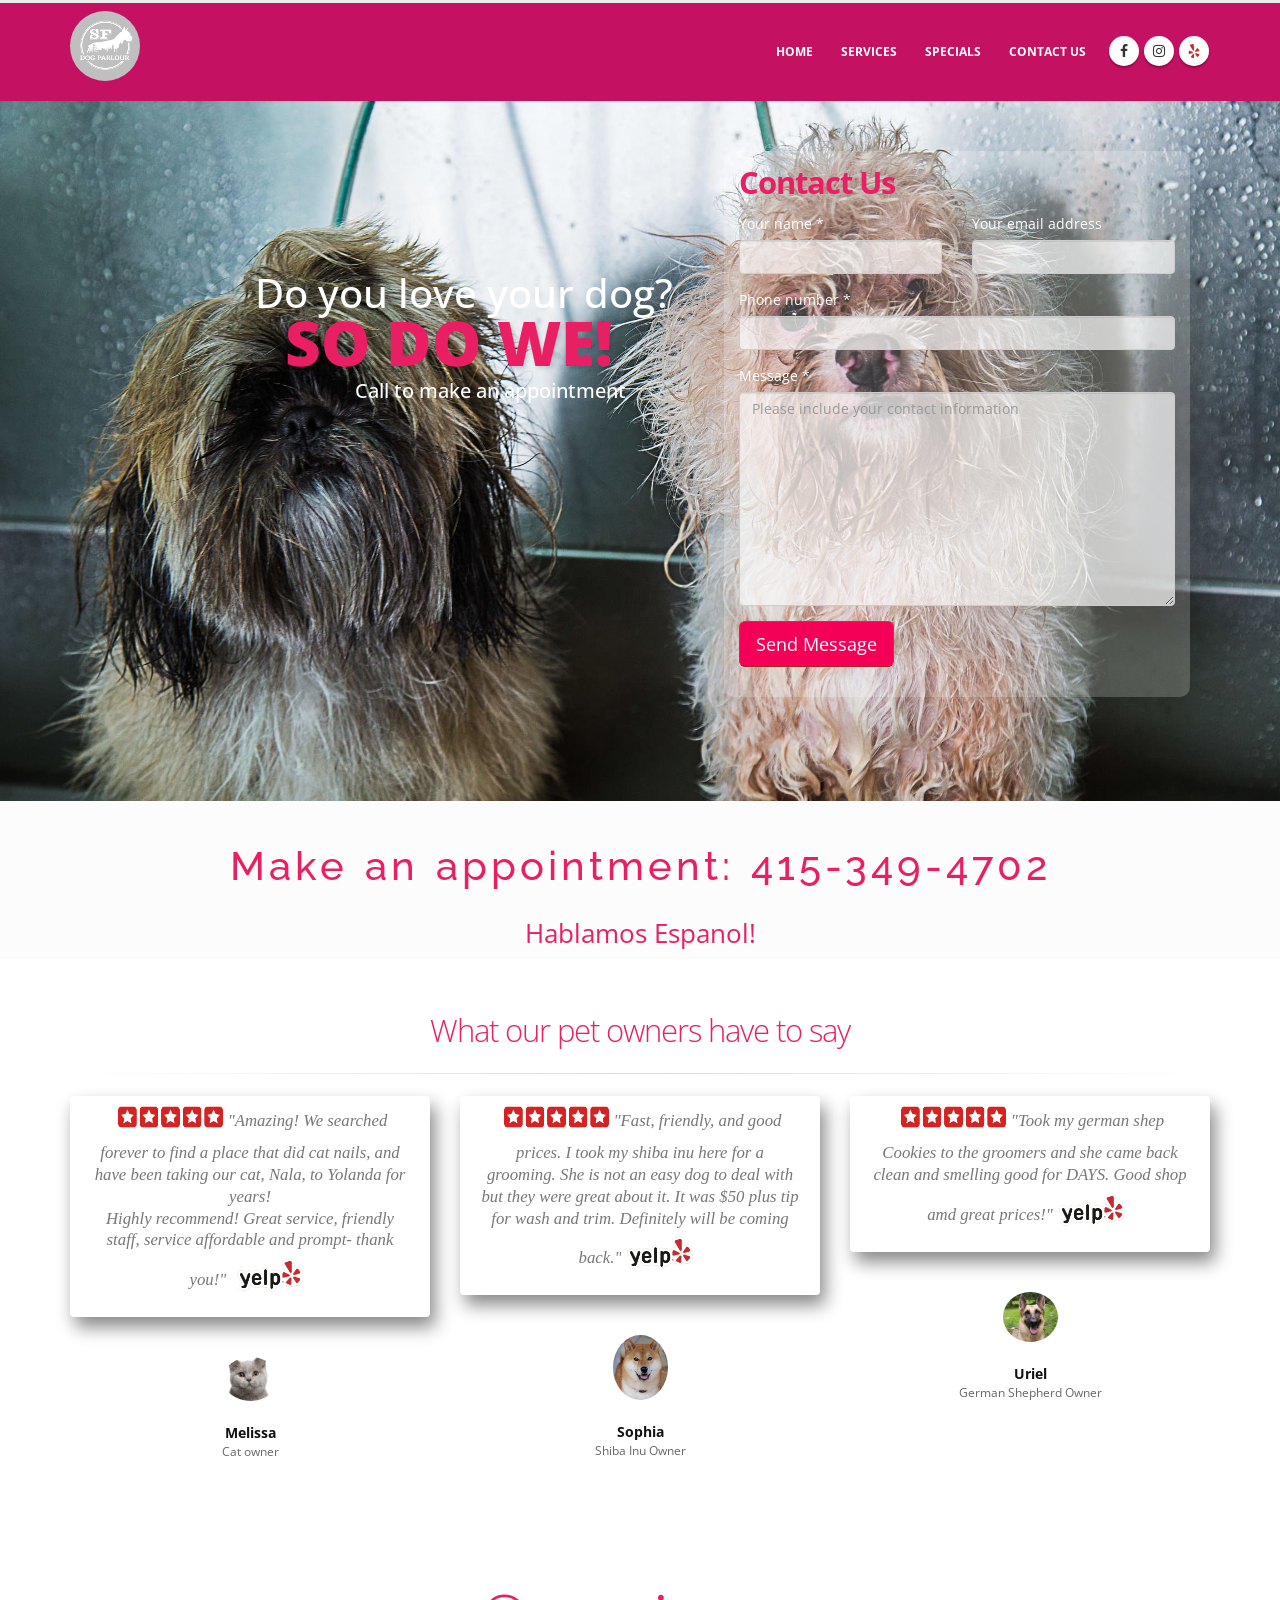
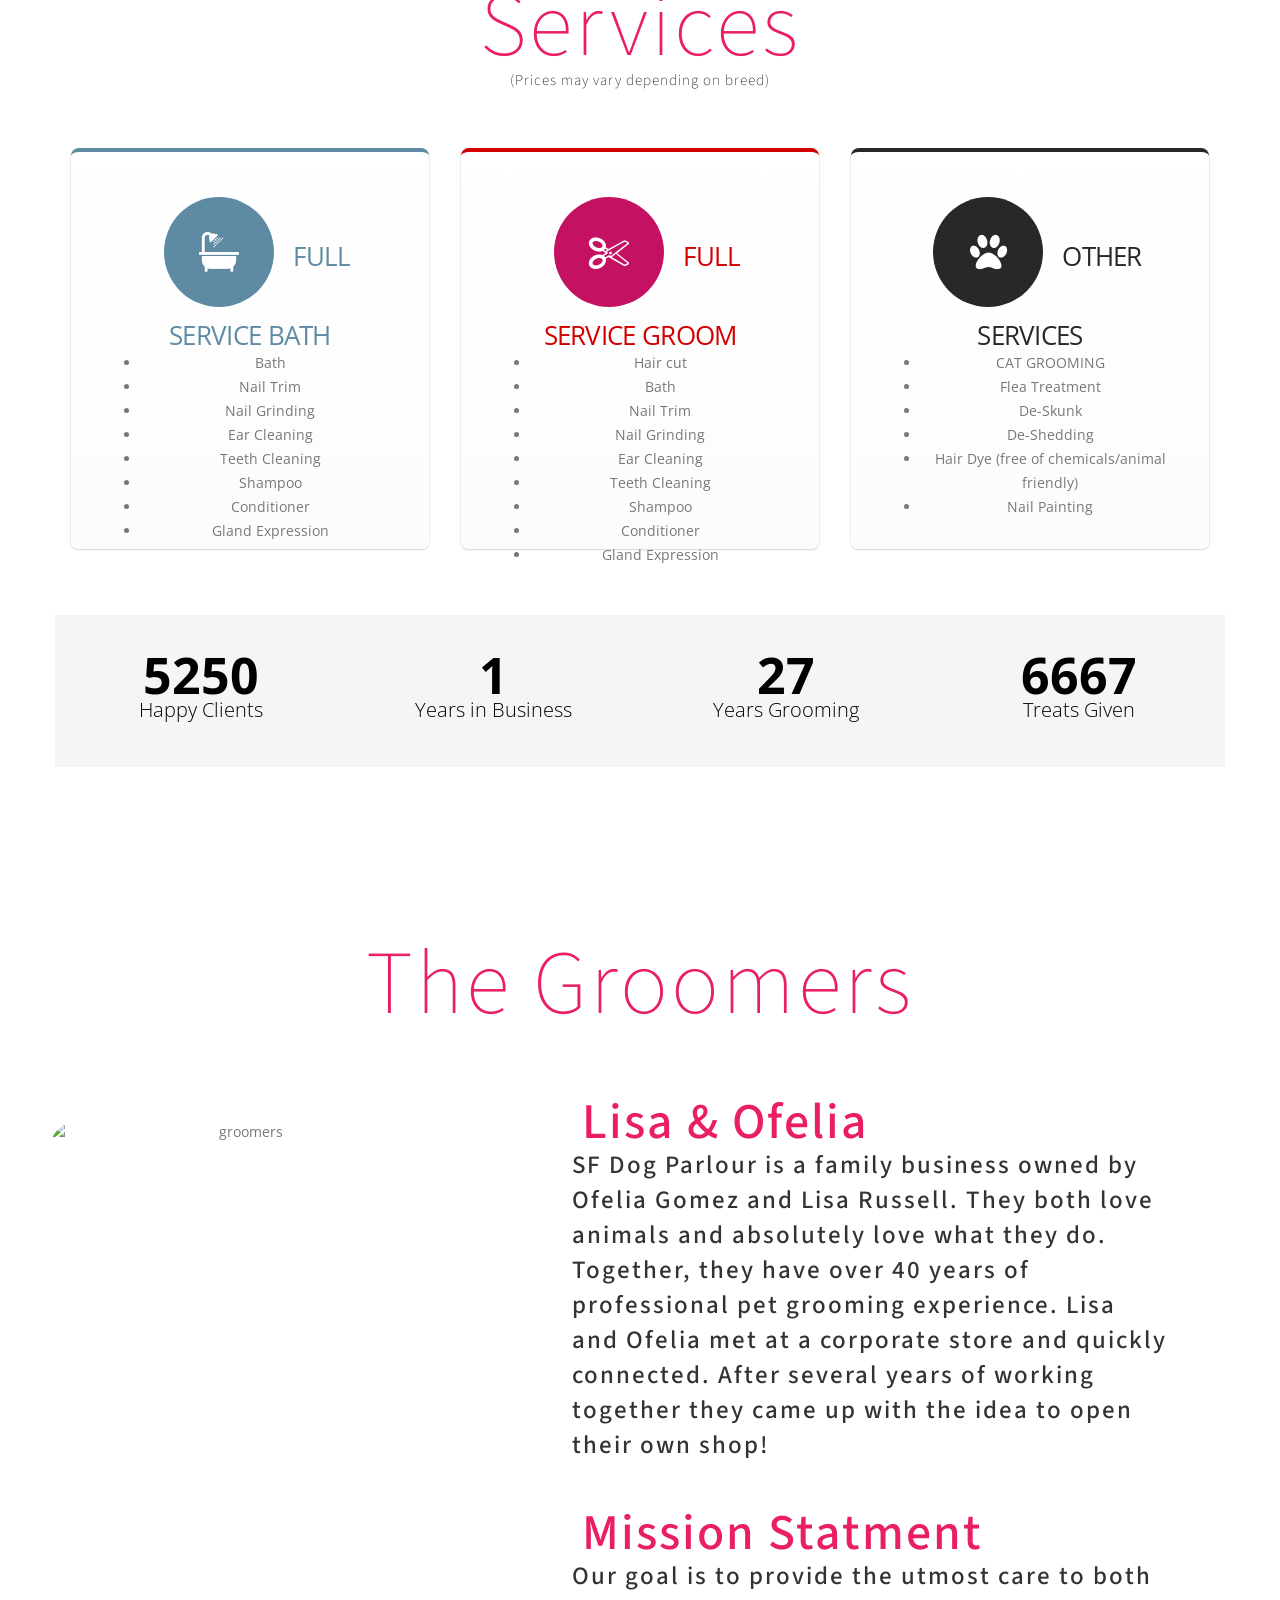
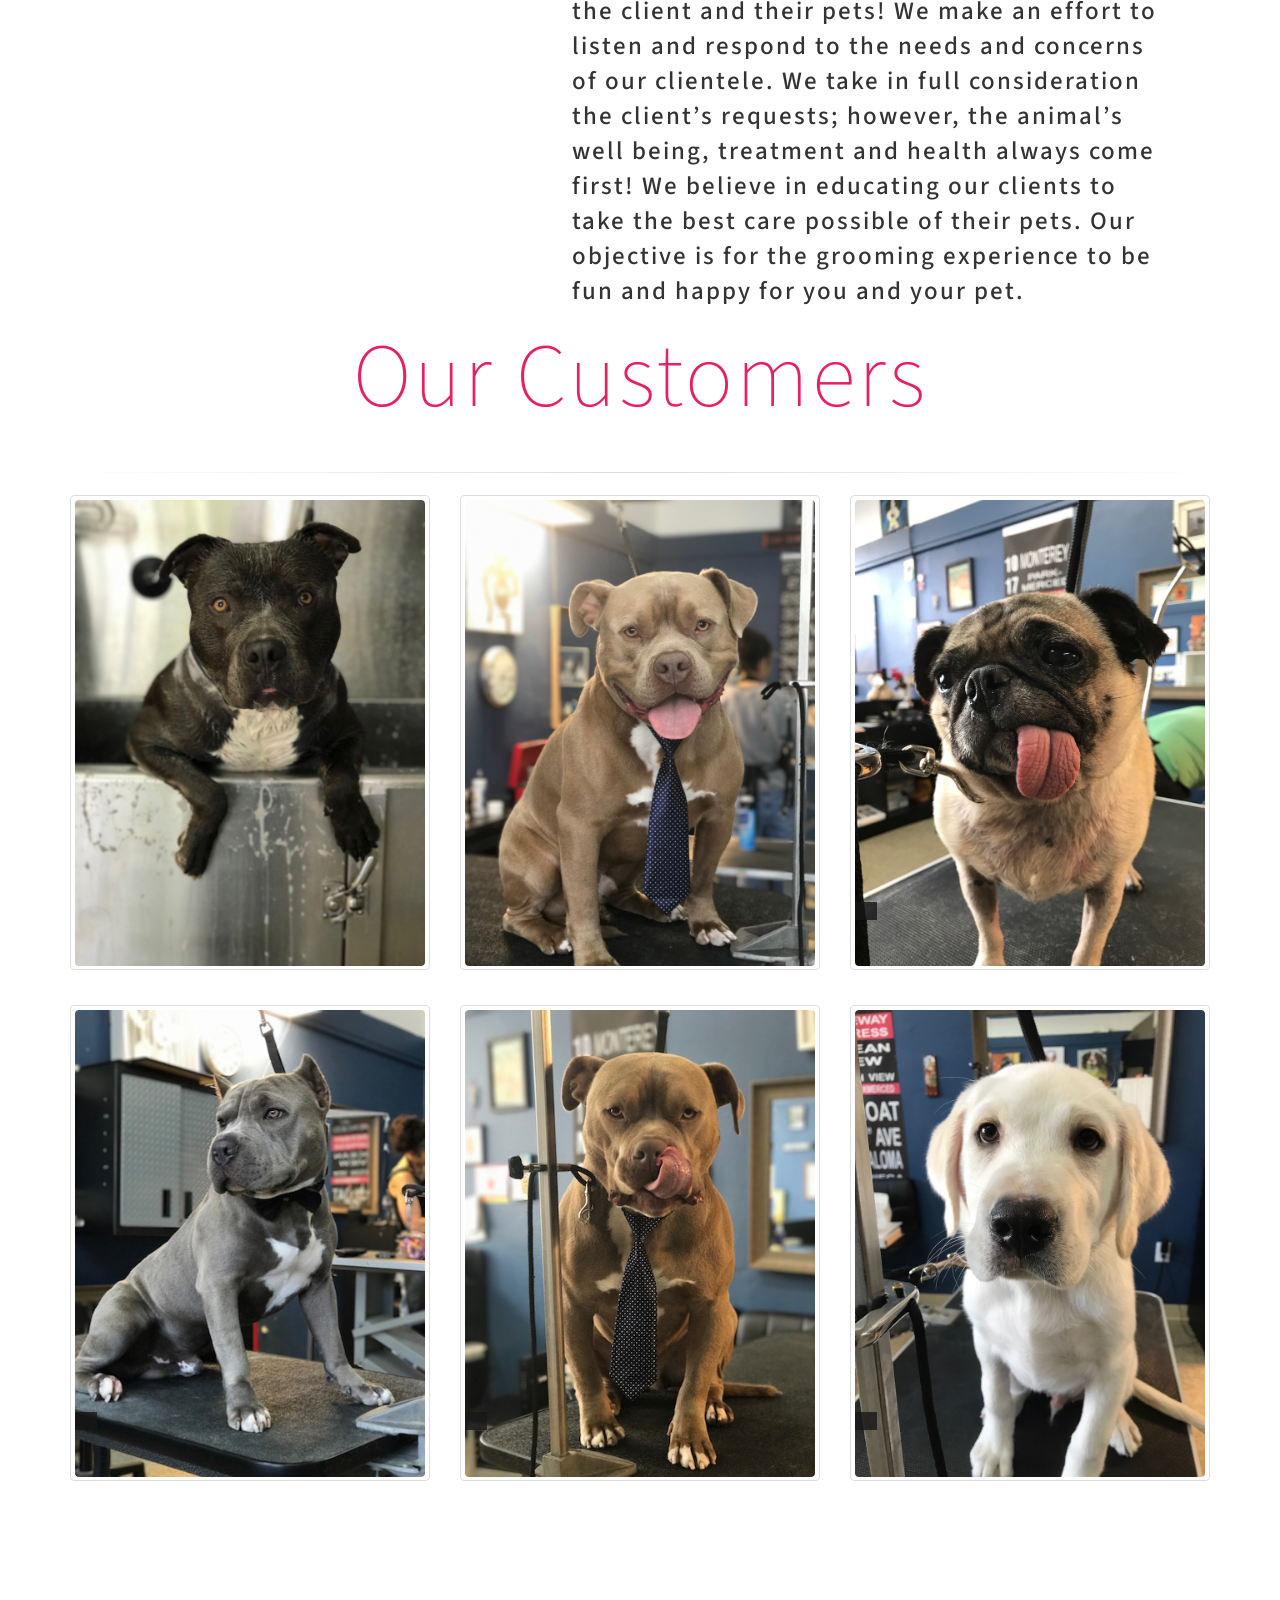
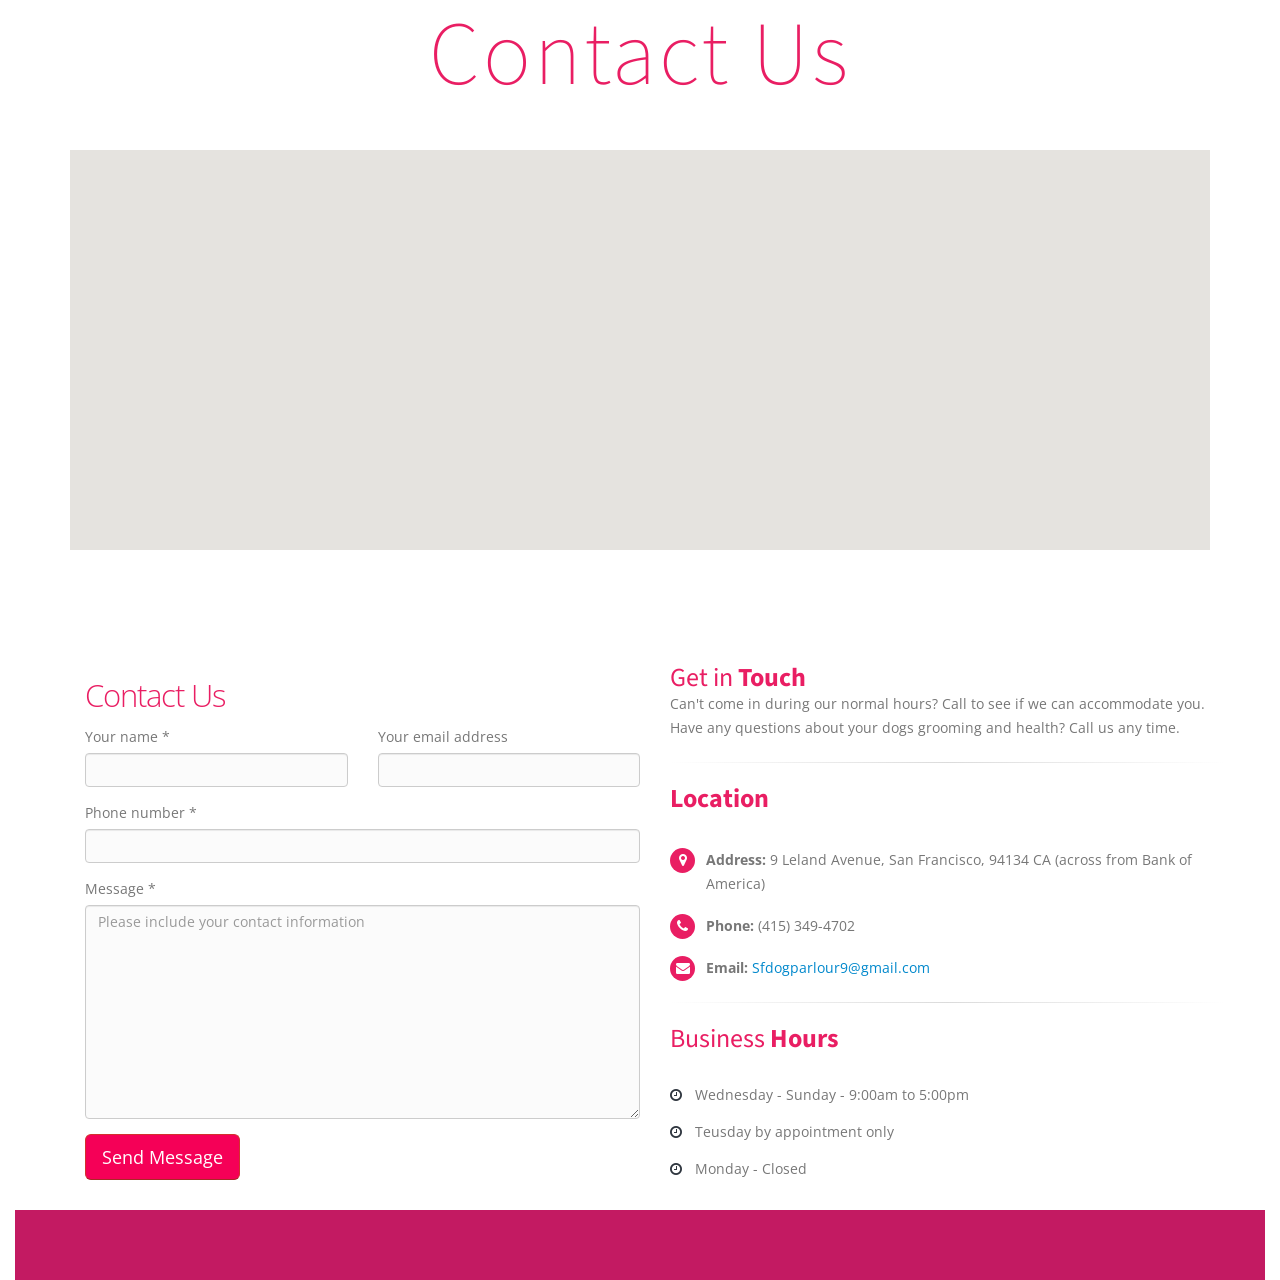
==== index.html @ ff6c2def "Creating Services Page" ====
<!DOCTYPE html>
<html>
	<head>
		<!-- Global site tag (gtag.js) - Google Analytics -->
			<script async src="https://www.googletagmanager.com/gtag/js?id=UA-109126940-1"></script>
			<script>
			  window.dataLayer = window.dataLayer || [];
			  function gtag(){dataLayer.push(arguments);}
			  gtag('js', new Date());

			  gtag('config', 'UA-109126940-1');
			</script>


		<!-- Basic -->

		<meta charset="utf-8">
		<meta http-equiv="X-UA-Compatible" content="IE=edge">	

		<title>SF Dog Parlour, dog grooming, cat grooming, san francisco, haircut, dog wash, cat wash</title>	

		<meta name="keywords" content="sfdogparlour, dog grooming, cat grooming, san francisco dogs, wash, dog, cat" />
		<meta name="description" content="dogs, grooming service">
		<meta name="author" content="">

		<!-- Favicon -->
		<link rel="shortcut icon" href="img/logo.jpeg" type="image/x-icon" />
		<link rel="apple-touch-icon" href="img/apple-touch-icon.png">

		<!-- Mobile Metas -->
		<meta name="viewport" content="width=device-width, minimum-scale=1.0, maximum-scale=1.0, user-scalable=no">

		<!-- Web Fonts  -->
		<link href="https://fonts.googleapis.com/css?family=Open+Sans:300,400,600,700,800%7CShadows+Into+Light" rel="stylesheet" type="text/css">
		<link href="https://fonts.googleapis.com/css?family=Raleway" rel="stylesheet">
		<link href="https://fonts.googleapis.com/css?family=Open+Sans+Condensed:300" rel="stylesheet">
		<link href="https://fonts.googleapis.com/css?family=Source+Sans+Pro:200" rel="stylesheet">
		<link href="https://fonts.googleapis.com/css?family=Noto+Serif" rel="stylesheet">

		<!-- Vendor CSS -->
		<link rel="stylesheet" href="vendor/bootstrap/css/bootstrap.min.css">
		<link rel="stylesheet" href="vendor/font-awesome/css/font-awesome.min.css">
		<link rel="stylesheet" href="vendor/animate/animate.min.css">
		<link rel="stylesheet" href="vendor/simple-line-icons/css/simple-line-icons.min.css">
		<link rel="stylesheet" href="vendor/owl.carousel/assets/owl.carousel.min.css">
		<link rel="stylesheet" href="vendor/owl.carousel/assets/owl.theme.default.min.css">
		<link rel="stylesheet" href="vendor/magnific-popup/magnific-popup.min.css">

		<!-- Theme CSS -->
		<link rel="stylesheet" href="css/theme.css">
		<link rel="stylesheet" href="css/theme-elements.css">
		<link rel="stylesheet" href="css/theme-blog.css">
		<link rel="stylesheet" href="css/theme-shop.css">

		<!-- Current Page CSS -->
		<link rel="stylesheet" href="vendor/rs-plugin/css/settings.css">
		<link rel="stylesheet" href="vendor/rs-plugin/css/layers.css">
		<link rel="stylesheet" href="vendor/rs-plugin/css/navigation.css">
		<link rel="stylesheet" href="vendor/circle-flip-slideshow/css/component.css">

		<!-- Skin CSS -->
		<link rel="stylesheet" href="css/skins/default.css">

		<!-- Theme Custom CSS -->
		<link rel="stylesheet" href="css/custom.css">

		<!-- Head Libs -->
		<script src="vendor/modernizr/modernizr.min.js"></script>

	</head>
	<body>

		<!-- ================ NAV BAR ================== -->
		<div class="body">
			<header id="header" class="header-no-min-height header-mobile-nav-only header-flex" data-plugin-options="{'stickyEnabled': true, 'stickyEnableOnBoxed': true, 'stickyEnableOnMobile': true, 'stickyStartAt': 0, 'stickySetTop': '0'}">
				<div class="header-body">
					<div class="header-container container">
						<div class="header-row">
							<div class="header-column">
								<div class=" logo">
									<a href="#home">
										<img class="img-responsive img-circle mb-lg" src="img/logo.jpeg" alt="Project Image" width="70" height="70">
									</a>
								</div>
							</div>
							<div class="header-column">
								<div class="header-row">
									<div class="header-nav header-nav-stripe">
										<button class="btn header-btn-collapse-nav" data-toggle="collapse" data-target=".header-nav-main">
											<i class="fa fa-bars"></i>
										</button>
										<ul class="header-social-icons social-icons hidden-xs">
											<li class="social-icons-facebook"><a href="http://www.facebook.com/sfdogparlour9/" target="_blank" title="Facebook"><i class="fa fa-facebook"></i></a></li>
											<li class="social-icons-instagram"><a href="https://www.instagram.com/sfdogparlour/" target="_blank" title="instagram"><i class="fa fa-instagram"></i></a></li>
											<li class="social-icons-yelp"><a href="https://www.yelp.com/biz/sf-dog-parlour-san-francisco" target="_blank" title="instagram"><i class="fa fa-yelp" aria-hidden="true"></i></a></li>
										</ul>
										<div class="header-nav-main header-nav-main-square header-nav-main-effect-1 header-nav-main-sub-effect-1 collapse">
											<nav>
												<ul class="nav nav-pills" id="mainNav">
													<li class="navbutton">
														<a class="" href="#groomers">Home </a>
													</li>

													<li class="navbutton">
														<a href="services.html">
															Services
														</a>
													</li>

													<li class="navbutton">
														<a class="" href="#gallery">
															Specials
														</a>
													
													</li>
													
													<li class="navbutton">
														<a class="" href="#contactus">
															Contact Us
														</a>
														
														</ul>
													</li>
												</ul>
											</nav>
										</div>
									</div>
								</div>
							</div>
						</div>
					</div>
				</div>
			</header>
			<!-- End of Nav Bar -->

			<!-- Mobile section -->
			<div class="main1">
				<a class="btn btn-lg btn-danger callnow" href="tel:4153494702">Call Now</a>
				
			</div>

			<!-- End of mobile setion -->

			<!-- Rest of page -->

			<div id="home" role="main" class="main">

				<div class="slider-container rev_slider_wrapper">
					<div id="revolutionSlider" class="slider rev_slider" data-plugin-revolution-slider data-plugin-options="{'delay': 7000, 'gridwidth': 1170, 'gridheight': 700, 'disableProgressBar': 'on'}">
						<ul>
							<li data-transition="fade">
								<img class="mainpic" src="img/twins2.jpg"  
									alt=""
									data-bgposition="20% 20%" 
									data-bgfit="cover" 
									data-bgrepeat="no-repeat" 
									class="rev-slidebg">
				
								
				
								<div class="tp-caption top-label"
									data-x="200"
									data-y="180"
									data-start="700"
									data-transform_in="y:[-300%];opacity:0;s:500;">Do you love your dog?</div>
				
				
								<div class="tp-caption main-label"
									data-x="230"
									data-y="210"
									data-start="1500"
									data-whitespace="nowrap"						 
									data-transform_in="y:[100%];s:800;"
									data-transform_out="opacity:0;s:500;"
									data-mask_in="x:0px;y:0px;">SO DO WE!</div>
				
								<div class="tp-caption bottom-label"
									data-x="300"
									data-y="280"
									data-start="2300"
									data-transform_in="y:[100%];opacity:0;s:500;">Call to make an appointment</div>
							</li>

							<!-- Next slide of carosel -->
							<li data-transition="fade">
								<img src="img/redbow.jpg"  
									alt=""
									data-bgposition="20% 40%" 
									data-bgfit="cover" 
									data-bgrepeat="no-repeat" 
									class="rev-slidebg" data-no-retina>
				
								<div class="tp-caption main-label"
									data-x="20"
									data-y="190"
									data-start="1800"
									data-whitespace="nowrap"						 
									data-transform_in="y:[100%];s:500;"
									data-transform_out="opacity:0;s:3000;"
									data-mask_in="x:0px;y:0px;">415-349-4702</div>
				
								<div class="tp-caption bottom-label"
									data-x="20"
									data-y="250"
									data-start="2000"
									data-transform_idle="o:1;"
									data-transform_in="y:[100%];z:0;rZ:-35deg;sX:1;sY:1;skX:0;skY:0;s:600;e:Power4.easeInOut;"
									data-transform_out="opacity:0;s:500;"
									data-mask_in="x:0px;y:0px;s:inherit;e:inherit;"
									data-splitin="chars" 
									data-splitout="none" 
									data-responsive_offset="on" 
									data-elementdelay="0.05">Call to make an appointment</div>
				
							</li> 

						</ul>
					</div>
				</div>
					<!-- Contact Form -->
				<div id="float-contact">
							<div class="col-md-12 form1">

							<div class="alert alert-success hidden mt-lg" id="contactSuccess">
								<strong>Success!</strong> Your message has been sent to us.
							</div>

							<div class="alert alert-danger hidden mt-lg" id="contactError">
								<strong>Error!</strong> There was an error sending your message.
								<span class="font-size-xs mt-sm display-block" id="mailErrorMessage"></span>
							</div>

							<h2 class="mb-sm mt-sm"><strong>Contact Us</strong></h2>
							<form id="contactForm" method="POST" action="http://formspree.io/sfdogparlour9@gmail.com">
								<div class="row">
									<div class="form-group">
										<div class="col-md-6">
											<label>Your name *</label>
											<input type="name" name="name" value="" data-msg-required="Please enter your name." maxlength="100" class="form-control" id="name" required>
										</div>
										<div class="col-md-6">
											<label>Your email address </label>
											<input type="email" value="" name="email" data-msg-required="Please enter your email address." data-msg-email="Please enter a valid email address." maxlength="100" class="form-control" name="email" id="email" required>
										</div>
									</div>
								</div>
								<div class="row">
									<div class="form-group">
										<div class="col-md-12">
											<label>Phone number *</label>
											<input type="text" name="subject" value="" data-msg-required="Please enter the subject." maxlength="100" class="form-control" name="subject" id="subject" required>
										</div>
									</div>
								</div>
								<div class="row">
									<div class="form-group">
										<div class="col-md-12">
											<label>Message *</label>
											<textarea placeholder="Please include your contact information" maxlength="5000" data-msg-required="Please enter your message." rows="10" class="form-control" name="message" id="message" required></textarea>
										</div>
									</div>
								</div>
								<div class="row">
									<div class="col-md-12">
										<input type="submit" name="submit" value="Send Message" class="btn btn-danger btn-lg mb-xlg" data-loading-text="Loading...">
									</div>
								</div>
							</form>
						</div>
						<!-- End of contact form -->
			</div>
				<!-- MEET THE GROOMERS HEADING -->
				<div class="home-intro" id="home-intro">
					<div class="container">


				
						<div class="row">
							<div class="col-md-12">
								<h1 class="meet_groomers">Make an appointment: 415-349-4702</h1>
								<h4 class="espanol">Hablamos Espanol!</h4>
							</div>
						</div>

					</div>
				</div>

				<!-- ============= TESTIMONIALS =================== -->
				<div id="testimonials" class="container">

					<h2 class="testimonial_header">What our pet owners have to say</h2>
					
					<hr>
				
					<div class="row">

						<div class="col-md-4">
							<div class="testimonial testimonial-style-2">
								<blockquote>
									
									<p><span><img class="yelpimg" width="115" height="30" src="img/yelpstars.jpg" alt=""></span>"Amazing! We searched forever to find a place that did cat nails, and have been taking our cat, Nala, to Yolanda for years! 
										<br> 
									Highly recommend! Great service, friendly staff, service affordable and prompt- thank you!" <span><img class="yelpimg" width="80" height="50" src="img/yelp.jpg"></span></p>
								</blockquote>
								<div class="testimonial-arrow-down"></div>
								<div class="testimonial-author">
										<img src="img/cat.jpeg" alt="" class="owners img-responsive img-circle">
									<p><strong>Melissa</strong><span>Cat owner</span></p>
								</div>
							</div>
						</div>

						<div class="col-md-4">
							<div class="testimonial testimonial-style-2">
								<blockquote>
									<p><span><img class="yelpimg" width="115" height="30" src="img/yelpstars.jpg" alt=""></span>"Fast, friendly, and good prices. I took my shiba inu here for a grooming. She is not an easy dog to deal with but they were great about it. It was $50 plus tip for wash and trim. Definitely will be coming back."<span><img class="yelpimg" width="80" height="50" src="img/yelp.jpg"></span></p>
								</blockquote>
								<div class="testimonial-arrow-down"></div>
								<div class="testimonial-author">
									<img src="img/shiba.jpg" class="img-responsive img-circle owners" alt="">
									<p><strong>Sophia</strong><span>Shiba Inu Owner </span></p>
								</div>
							</div>
						</div>

						<div class="col-md-4">
							<div class="testimonial testimonial-style-2">
								<blockquote>
									<p><span><img class="yelpimg" width="115" height="30" src="img/yelpstars.jpg" alt=""></span>"Took my german shep Cookies to the groomers and she came back clean and smelling good for DAYS. Good shop amd great prices!"<span><img class="yelpimg" width="80" height="50" src="img/yelp.jpg"></span></p>
								</blockquote>
								<div class="testimonial-arrow-down"></div>
								<div class="testimonial-author">
									<img src="img/german.jpeg" class="img-responsive img-circle owners" alt="">
									<p><strong>Uriel</strong><span>German Shepherd Owner </span></p>
								</div>
							</div>
						</div>

					</div>
				
				</div>

				<!-- ========== END OF TESTIMONIALS =============== -->

				<!-- =========== SERVICES ================ -->
				<div id="services" class="container">
					<h1 class="service_header">Services<br><span class="header_sub">(Prices may vary depending on breed)</span></h1>
					<div class="featured-boxes">
						<div class="row">
							<div class="col-md-4 col-sm-6">
								<div class="featured-box featured-box-primary featured-box-effect-1 mt-xlg">
									<div class="box-content">
										<i class="icon-featured fa fa-bath"></i>
										<h4 class="text-uppercase">Full Service Bath</h4>
										<ul class="bath">
											<li>Bath</li>
											<li>Nail Trim</li>
											<li>Nail Grinding</li>
											<li>Ear Cleaning</li>
											<li>Teeth Cleaning</li>
											<li>Shampoo</li>
											<li>Conditioner</li>
											<li>Gland Expression</li>
										</ul>
									</div>
								</div>
							</div>
							<div class="col-md-4 col-sm-6">
								<div class="featured-box featured-box-secondary featured-box-effect-1 mt-xlg">
									<div class="box-content">
										<i class="icon-featured fa fa-scissors"></i>
										<h4 class="text-uppercase">Full Service Groom</h4>
										<ul class="bath">
											<li>Hair cut</li>
											<li>Bath</li>
											<li>Nail Trim</li>
											<li>Nail Grinding</li>
											<li>Ear Cleaning</li>
											<li>Teeth Cleaning</li>
											<li>Shampoo</li>
											<li>Conditioner</li>
											<li>Gland Expression</li>
										</ul>
									</div>
								</div>
							</div>
							<div class="col-md-4 col-sm-6">
								<div class="featured-box featured-box-tertiary featured-box-effect-1 mt-xlg">
									<div class="box-content">
										<i class="icon-featured fa fa-paw"></i>
										<h4 class="text-uppercase">Other Services</h4>
										<ul class="bath">
											<li>CAT GROOMING</li>
											<li>Flea Treatment</li>
											<li>De-Skunk</li>
											<li>De-Shedding</li>
											<li>Hair Dye (free of chemicals/animal friendly)</li>
											<li>Nail Painting</li>
										</ul>
									</div>
								</div>
							</div>
						</div>
					</div>	
				<!-- ============= COUNTER ==============-->
					<div class="row">
								<div class="counters" id="counter">
									<div class="col-md-3 col-sm-6">
										<div class="counter">
											<strong data-to="7500" data-append="+">0</strong>
											<label>Happy Clients</label>
										</div>
									</div>
									<div class="col-md-3 col-sm-6">
										<div class="counter">
											<strong data-to="2">0</strong>
											<label>Years in Business</label>
										</div>
									</div>
									<div class="col-md-3 col-sm-6">
										<div class="counter">
											<strong data-to="40">0</strong>
											<label>Years Grooming</label>
										</div>
									</div>
									<div class="col-md-3 col-sm-6">
										<div class="counter">
											<strong data-to="10000" data-append="+">0</strong>
											<label>Treats Given</label>
										</div>
									</div>
								</div>
							</div>
						</div>
					</div>
				</div>

				<!-- ============= END SERVICES ==================== -->
				
				<div id="groomers" class="container-fluid">

					<h1 class="groomer_header">The Groomers</h1>
				
					<div class="row center">
						<div class="col-md-12">
							<div class="col-md-4">
								<img class="img-responsive groomers_pic" src="img/groomers.jpg" alt="groomers" width="500" height="500">
							</div>

							<div class="col-md-6 bios">
								<p><span class="name">Lisa & Ofelia</span> <br>SF Dog Parlour is a family business owned by Ofelia Gomez and Lisa Russell. They both love animals and absolutely love what they do. Together, they have over 40 years of professional pet grooming experience. Lisa and Ofelia met at a corporate store and quickly connected. After several years of working together they came up with the idea to open their own shop! </p>
								<p><span class="name">Mission Statment</span> <br>Our goal is to provide the utmost care to both the client and their pets!  We make an effort to listen and respond to the needs and concerns of our clientele. We take in full consideration the client’s requests; however, the animal’s well being, treatment and health always come first!  We believe in educating our clients to take the best care possible of their pets.  Our objective is for the grooming experience to be fun and happy for you and your pet.</p>
							</div>

							

						</div>
					</div>

					


			
				
				

				
				
				<!-- ================== GALLERY ===================  -->
				<div id="gallery" class="container">

					<h1 class="gallery_header">Our Customers</h1>
					

					<div class="row">
						<div class="col-md-12">

							<hr>

						<div class="row">
								<!-- Class in div below that i took out sort-destination-loader-showing -->
								<div class="sort-destination-loader">
									<ul class="image-gallery sort-destination lightbox">

										<li class="col-md-4 col-sm-6 col-xs-4 isotope-item websites">
											<div class="image-gallery-item">
												<a href="img/dog6.jpg" class="lightbox-portfolio">
													<span class="thumb-info">
														<span class="thumb-info-wrapper">
															<img src="img/dog6.jpg" class="img-responsive" alt="">
														</span>
													</span>
												</a>
											</div>
										</li>

										<li class="col-md-4 col-sm-6 col-xs-4 isotope-item logos">
											<div class="image-gallery-item">
												<a href="img/dog12.jpg" class="lightbox-portfolio">
													<span class="thumb-info">
														<span class="thumb-info-wrapper">
															<img src="img/dog12.jpg" class="img-responsive" alt="">
														</span>
													</span>
												</a>
											</div>
										</li>

										
										<li class="col-md-4 col-sm-6 col-xs-4 isotope-item websites">
											<div class="image-gallery-item">
												<a href="img/dog4.jpg" class="lightbox-portfolio">
													<span class="thumb-info">
														<span class="thumb-info-wrapper">
															<img src="img/pug.jpg" class="img-responsive" alt="">
															<span class="thumb-info-title">
														</span>
													</span>
												</a>
											</div>
										</li>

										<li class="col-md-4 col-sm-6 col-xs-4 isotope-item websites nope">
											<div class="image-gallery-item">
												<a href="img/dog8.jpg" class="lightbox-portfolio">
													<span class="thumb-info">
														<span class="thumb-info-wrapper">
															<img src="img/dog8.jpg" class="img-responsive" alt="">
															<span class="thumb-info-title">
														</span>
													</span>
												</a>
											</div>
										</li>

										<li class="col-md-4 col-sm-6 col-xs-4 isotope-item websites nope">
											<div class="image-gallery-item">
												<a href="img/dog11.jpg" class="lightbox-portfolio">
													<span class="thumb-info">
														<span class="thumb-info-wrapper">
															<img src="img/dog11.jpg" class="img-responsive" alt="">
															<span class="thumb-info-title">
														</span>
													</span>
												</a>
											</div>
										</li>

										<li class="col-md-4 col-sm-6 col-xs-4 isotope-item websites nope">
											<div class="image-gallery-item">
												<a href="img/dog1.jpg" class="lightbox-portfolio">
													<span class="thumb-info">
														<span class="thumb-info-wrapper">
															<img src="img/pup.jpg" class="img-responsive" alt="">
															<span class="thumb-info-title">
														</span>
													</span>
												</a>
											</div>
										</li>
									</ul>
								</div>
							</div>
						</div>
					</div>
				</div>



				<!-- ================ END OF GALLERY ============== -->




				<!-- =================== CONTACT US ================= -->
			<div id="contactus" class="container">

				<h1 class="contact_header">Contact Us</h1>

				<div role="main" class="main">

				<!-- Google Maps - Go to the bottom of the page to change settings and map location. -->
				<div id="googlemaps" class="google-map"></div>

				<div class="container">

					<div class="row">
						<div class="col-md-6">

							<div class="alert alert-success hidden mt-lg" id="contactSuccess">
								<strong>Success!</strong> Your message has been sent to us.
							</div>

							<div class="alert alert-danger hidden mt-lg" id="contactError">
								<strong>Error!</strong> There was an error sending your message.
								<span class="font-size-xs mt-sm display-block" id="mailErrorMessage"></span>
							</div>

							<h2 class="mb-sm mt-sm">Contact Us</h2>
							<form id="contactForm" method="POST" action="http://formspree.io/sfdogparlour9@gmail.com">
								<div class="row">
									<div class="form-group">
										<div class="col-md-6">
											<label>Your name *</label>
											<input type="name" name="name" value="" data-msg-required="Please enter your name." maxlength="100" class="form-control" id="name" required>
										</div>
										<div class="col-md-6">
											<label>Your email address </label>
											<input type="email" value="" name="email" data-msg-required="Please enter your email address." data-msg-email="Please enter a valid email address." maxlength="100" class="form-control" name="email" id="email" required>
										</div>
									</div>
								</div>
								<div class="row">
									<div class="form-group">
										<div class="col-md-12">
											<label>Phone number *</label>
											<input type="text" name="subject" value="" data-msg-required="Please enter the subject." maxlength="100" class="form-control" name="subject" id="subject" required>
										</div>
									</div>
								</div>
								<div class="row">
									<div class="form-group">
										<div class="col-md-12">
											<label>Message *</label>
											<textarea placeholder="Please include your contact information" maxlength="5000" data-msg-required="Please enter your message." rows="10" class="form-control" name="message" id="message" required></textarea>
										</div>
									</div>
								</div>
								<div class="row">
									<div class="col-md-12">
										<input type="submit" name="submit" value="Send Message" class="btn btn-danger btn-lg mb-xlg" data-loading-text="Loading...">
									</div>
								</div>
							</form>
						</div>
						<div class="col-md-6">

							<h4 class="heading-primary mt-lg">Get in <strong>Touch</strong></h4>
							<p>Can't come in during our normal hours? Call to see if we can accommodate you. Have any questions about your dogs grooming and health? Call us any time. </p>

							<hr>

							<h4 class="heading-primary"><strong>Location</strong></h4>
							<ul class="list list-icons list-icons-style-3 mt-xlg">
								<li><i class="fa fa-map-marker"></i> <strong>Address:</strong> 9 Leland Avenue, San Francisco, 94134 CA (across from Bank of America)</li>
								<li><i class="fa fa-phone"></i> <strong>Phone:</strong> (415) 349-4702</li>
								<li><i class="fa fa-envelope"></i> <strong>Email:</strong> <a href="Sfdogparlour9@gmail.com">Sfdogparlour9@gmail.com</a></li>
							</ul>

							<hr>

							<h4 class="heading-primary">Business <strong>Hours</strong></h4>
							<ul class="list list-icons list-dark mt-xlg">
								<li><i class="fa fa-clock-o"></i> Wednesday - Sunday - 9:00am to 5:00pm</li>
								<li><i class="fa fa-clock-o"></i> Teusday by appointment only</li>
								<li><i class="fa fa-clock-o"></i> Monday - Closed</li>
							</ul>

						</div>

					</div>

				</div>

			</div>
		</div>
					
				<!-- ================================================ -->
			<div class="container footer1">
			</div>
		</div>

		<!-- Vendor -->
		<script src="vendor/jquery/jquery.min.js"></script>
		<script src="vendor/jquery.appear/jquery.appear.min.js"></script>
		<script src="vendor/jquery.easing/jquery.easing.min.js"></script>
		<script src="vendor/jquery-cookie/jquery-cookie.min.js"></script>
		<script src="vendor/bootstrap/js/bootstrap.min.js"></script>
		<script src="vendor/common/common.min.js"></script>
		<script src="vendor/jquery.validation/jquery.validation.min.js"></script>
		<script src="vendor/jquery.easy-pie-chart/jquery.easy-pie-chart.min.js"></script>
		<script src="vendor/jquery.gmap/jquery.gmap.min.js"></script>
		<script src="vendor/jquery.lazyload/jquery.lazyload.min.js"></script>
		<script src="vendor/isotope/jquery.isotope.min.js"></script>
		<script src="vendor/owl.carousel/owl.carousel.min.js"></script>
		<script src="vendor/magnific-popup/jquery.magnific-popup.min.js"></script>
		<script src="vendor/vide/vide.min.js"></script>
		
		<!-- Theme Base, Components and Settings -->
		<script src="js/theme.js"></script>
		
		<!-- Current Page Vendor and Views -->
		<script src="vendor/rs-plugin/js/jquery.themepunch.tools.min.js"></script>
		<script src="vendor/rs-plugin/js/jquery.themepunch.revolution.min.js"></script>
		<script src="vendor/circle-flip-slideshow/js/jquery.flipshow.min.js"></script>
		<script src="js/views/view.home.js"></script>
		
		<!-- Theme Custom -->
		<script src="js/custom.js"></script>
		
		<!-- Theme Initialization Files -->
		<script src="js/theme.init.js"></script>

		<!-- Google Analytics: Change UA-XXXXX-X to be your site's ID. Go to http://www.google.com/analytics/ for more information.
		<script>
			(function(i,s,o,g,r,a,m){i['GoogleAnalyticsObject']=r;i[r]=i[r]||function(){
			(i[r].q=i[r].q||[]).push(arguments)},i[r].l=1*new Date();a=s.createElement(o),
			m=s.getElementsByTagName(o)[0];a.async=1;a.src=g;m.parentNode.insertBefore(a,m)
			})(window,document,'script','//www.google-analytics.com/analytics.js','ga');
		
			ga('create', 'UA-12345678-1', 'auto');
			ga('send', 'pageview');
		</script>
		 -->

		 <!-- Theme Initialization Files -->
		<script src="js/theme.init.js"></script>

		<script src="https://maps.googleapis.com/maps/api/js?key=AIzaSyDljxS66Zsxz_4RVdia8Snu2xHQ2o7Yg00"></script>

		 <script>

			/*
			Map Settings

				Find the Latitude and Longitude of your address:
					- http://universimmedia.pagesperso-orange.fr/geo/loc.htm
					- http://www.findlatitudeandlongitude.com/find-address-from-latitude-and-longitude/

			*/

			// Map Markers
			var mapMarkers = [{
				address: "9, Leland, San Francisco",
				html: "<strong>SF Dog Parlour</strong><br>San Francisco, CA 94134",
				icon: {
					image: "img/pin.png",
					iconsize: [26, 46],
					iconanchor: [12, 46]
				},
				popup: true
			}];

			// Map Initial Location
			var initLatitude = 37.7130942;
			var initLongitude = -122.4114348;

			// Map Extended Settings
			var mapSettings = {
				controls: {
					panControl: true,
					zoomControl: true,
					mapTypeControl: true,
					scaleControl: true,
					streetViewControl: true,
					overviewMapControl: true
				},
				scrollwheel: false,
				markers: mapMarkers,
				latitude: initLatitude,
				longitude: initLongitude,
				zoom: 15
			};

			var map = $('#googlemaps').gMap(mapSettings);

			// Map Center At
			var mapCenterAt = function(options, e) {
				e.preventDefault();
				$('#googlemaps').gMap("centerAt", options);
			}

		</script>

	</body>
</html>
---- css/theme.css ----
/*
Name: 			theme.css
Written by: 	Okler Themes - (http://www.okler.net)
Theme Version:	5.7.2
*/
html {
	direction: ltr;
	overflow-x: hidden;
	box-shadow: none !important;
}

body {
	background-color: #FFF;
	color: #777;
	font-family: "Open Sans", Arial, sans-serif;
	font-size: 14px;
	line-height: 22px;
	margin: 0;
}

body a {
	outline: none !important;
}

li {
	line-height: 24px;
}

/* Responsive */
@media (max-width: 500px) {
	.header {
		display: none;

	}
}


/* Header */
#header {
	position: relative;
	/*z-index: 100;*/
	border-bottom: none;
}

#header .header-body {
	background: #C51162;
	border-top: 3px solid #EDEDED;
	border-bottom: 1px solid transparent;
	padding: 8px 0;
	-webkit-transition: min-height 0.3s ease;
	-moz-transition: min-height 0.3s ease;
	transition: min-height 0.3s ease;
	width: 100%;
	z-index: 1001;
	min-height: 125px;
}

#header.header-no-min-height .header-body {
	min-height: 0 !important;
}

#header .container {
	position: relative;
}

#header .header-container {
	position: relative;
	display: table;
}

#header .header-top {
	background-color: #f4f4f4;
	border-bottom: 1px solid #ededed;
	margin-top: -13px;
	padding: 8px 0;
	position: relative;
	z-index: 4;
}

#header .header-top::after {
	clear: both;
	content: "";
	display: table;
}

#header .header-top p {
	font-size: 0.9em;
	margin: 0;
	padding: 0;
	line-height: 37px;
	float: left;
}

#header .header-top p .fa, #header .header-top p .icons {
	position: relative;
	top: 1px;
}

#header .header-top .header-search {
	float: right;
	margin-top: 2px;
	margin-left: 10px;
	margin-right: 0;
}

#header .header-top .header-nav-top {
	float: left;
	margin-top: 0;
	margin-left: 0;
	margin-right: 10px;
}

#header .header-top .header-social-icons {
	margin-top: 3px;
}

#header .header-top.header-top-colored {
	margin-top: -13px;
	border-top: 5px solid #CCC;
	border-bottom: 0;
	color: #FFF;
}

#header .header-top.header-top-colored p, #header .header-top.header-top-colored a, #header .header-top.header-top-colored span {
	color: #FFF;
}

#header .header-top.header-top-colored .form-control {
	border: 0;
}

#header .header-top.header-top-style-2 {
	background: #f6f6f6;
	margin-top: -16px;
}

#header .header-top.header-top-style-3 {
	margin-top: -16px;
	margin-bottom: 10px;
}

#header .header-top.header-top-style-4 {
	background: #E4E6ED;
	margin-top: -16px;
	margin-bottom: 10px;
	border-bottom: 0;
}

#header .header-row {
	display: table-row;
	clear: both;
}

#header .header-column {
	display: table-cell;
	vertical-align: middle;
}

#header .header-column .row {
	margin: 0;
}

#header .header-column .header-row {
	display: block;
	clear: right;
}

#header .header-column .header-extra-info {
	list-style: outside none none;
	margin: 24px 0 0;
	padding: 0;
	float: right;
}

#header .header-column .header-extra-info li {
	display: inline-block;
	margin-left: 25px;
}

#header .header-column .header-extra-info li .feature-box small {
	position: relative;
	top: -4px;
}

#header .header-column.header-column-valign-top {
	vertical-align: top;
}

#header .header-column.header-column-valign-bottom {
	vertical-align: bottom;
}

#header .header-column.header-column-center {
	text-align: center;
}

#header .header-column.header-column-center .header-logo {
	width: 100% !important;
	padding: 9px 0;
	margin-left: 3%;
}

#header .header-logo {
	float: left;
	position: relative;
}

#header .header-logo img {
	-webkit-transition: all 0.3s ease;
	-moz-transition: all 0.3s ease;
	transition: all 0.3s ease;
	position: relative;
	margin: 15px 15px 15px 0;
	top: 0;
}

#header .header-nav-top {
	float: right;
	margin-top: 10px;
	margin-left: 10px;
}

#header .header-nav-top .nav > li > a, #header .header-nav-top .nav > li > span {
	color: #999;
	font-size: 0.9em;
	padding: 6px 10px;
	display: inline-block;
}

#header .header-nav-top .nav > li > a .fa, #header .header-nav-top .nav > li > a .icons, #header .header-nav-top .nav > li > span .fa, #header .header-nav-top .nav > li > span .icons {
	margin-right: 3px;
	position: relative;
	top: 1px;
}

#header .header-nav-top .nav > li > a:hover, #header .header-nav-top .nav > li > a a:focus {
	background: #EEE;
}


#header .header-nav-top .nav > li.open > .dropdown-menu-toggle {
	border-radius: 4px 4px 0 0;
}

#header .header-nav-top .dropdown-menu {
	border-color: #EEE;
	margin-top: -2px;
	border-radius: 4px 0 4px 4px;
	padding: 0;
}

#header .header-nav-top .dropdown-menu a {
	color: #999;
	padding: 6px 12px;
	font-size: 0.9em;
}

#header .header-nav-top .flag {
	margin-right: 2px;
}

#header .header-search {
	float: right;
	margin-top: 10px;
	margin-left: 10px;
}

#header .header-search .form-control {
	border-radius: 20px;
	font-size: 0.9em;
	height: 34px;
	margin: 0;
	padding: 6px 12px;
	-webkit-transition: width 0.3s ease;
	-moz-transition: width 0.3s ease;
	transition: width 0.3s ease;
	-webkit-transform: translate3d(0, 0, 0);
	-webkit-backface-visibility: hidden;
	-webkit-perspective: 1000px;
	perspective: 1000px;
	width: 170px;
}

#header .header-search .btn-default {
	background: transparent;
	border: 0 none;
	color: #CCC;
	position: absolute;
	right: 0;
	top: 0;
	z-index: 3;
}

#header .header-search .btn-default:hover {
	color: #000;
}

#header .header-social-icons {
	float: right;
	margin: 15px 0 0 10px;
}

#header .header-btn-collapse-nav {
	background: #CCC;
	color: #FFF;
	display: none;
	float: right;
	margin: 12px 0 8px 15px;
}

#header.header-narrow .header-body {
	min-height: 0;
}

#header.header-narrow .header-logo img {
	margin: 12px 12px 12px 0;
}

#header.header-narrow .header-nav-main {
	margin-bottom: 0;
}

#header.header-no-border-bottom .header-body {
	padding-bottom: 0 !important;
	border-bottom: 0 !important;
}

html:not(.boxed) #header.header-full-width .header-container {
	width: 100%;
}

html #header.header-transparent {
	min-height: 0 !important;
	width: 100%;
	position: absolute;
}

html #header.header-transparent .header-body {
	position: relative;
	top: 0;
	background: transparent;
	border-top: 0;
	border-bottom: 0;
	box-shadow: none;
}

html #header.header-transparent .header-body:before {
	content: "";
	position: absolute;
	width: 100%;
	height: 100%;
	left: 0;
	right: 0;
	top: 0;
	bottom: 0;
	background: #FFF;
	opacity: 0;
	border-bottom: 1px solid #f1f1f1;
	-webkit-transition: opacity 0.3s ease;
	-moz-transition: opacity 0.3s ease;
	transition: opacity 0.3s ease;
	-webkit-transform: translate3d(0, 0, 0);
	-webkit-backface-visibility: hidden;
	-webkit-perspective: 1000px;
	perspective: 1000px;
}

html.sticky-header-enabled #header.header-transparent .header-body {
	position: fixed;
}

html.sticky-header-active #header.header-transparent .header-body {
	border-bottom: 0;
	box-shadow: none;
}

html.sticky-header-active #header.header-transparent .header-body:before {
	opacity: 1;
}

@media (max-width: 991px) {
	html.sticky-header-active #header.has-nav-bar .header-logo img {
		top: 86px;
		padding: 5px 8px;
		z-index: 1;
	}


}



html #header.header-semi-transparent, html #header.header-semi-transparent-light {
	min-height: 0 !important;
	width: 100%;
	position: absolute;
}

html #header.header-semi-transparent .header-body, html #header.header-semi-transparent-light .header-body {
	position: relative;
	top: 0;
	background: transparent;
	border-top: 0;
	border-bottom: 0;
	box-shadow: none;
}

html #header.header-semi-transparent .header-body:before, html #header.header-semi-transparent-light .header-body:before {
	content: "";
	position: absolute;
	width: 100%;
	height: 100%;
	left: 0;
	right: 0;
	top: 0;
	bottom: 0;
	background: #000;
	border-bottom: 0;
	opacity: 0.3;
	-webkit-transition: opacity 0.3s ease;
	-moz-transition: opacity 0.3s ease;
	transition: opacity 0.3s ease;
	-webkit-transform: translate3d(0, 0, 0);
	-webkit-backface-visibility: hidden;
	-webkit-perspective: 1000px;
	perspective: 1000px;
}

html.sticky-header-enabled #header.header-semi-transparent .header-body {
	position: fixed;
}

html.sticky-header-active #header.header-semi-transparent .header-body {
	border-bottom: 0;
	box-shadow: none;
}

html.sticky-header-active #header.header-semi-transparent .header-body:before {
	opacity: 0.8;
}

html #header.header-semi-transparent-light .header-body:before {
	opacity: 0.1;
	background: #FFF;
}

html.sticky-header-enabled #header.header-semi-transparent-light .header-body {
	position: fixed;
}

html.sticky-header-active #header.header-semi-transparent-light .header-body {
	border-bottom: 0;
	box-shadow: none;
}

html.sticky-header-active #header.header-semi-transparent-light .header-body:before {
	border-bottom: 1px solid #f1f1f1;
	opacity: 0.9;
}

html #header.header-transparent-bottom-border .header-body {
	border-bottom: 1px solid rgba(255, 255, 255, 0.2);
}

html.sticky-header-active #header .header-body {
	position: fixed;
	border-bottom-color: #e9e9e9;
	box-shadow: 0 0 3px rgba(0, 0, 0, 0.1);
}

html:not(.sticky-header-active) #header.header-transparent-sticky-deactive .header-body:before {
	background: transparent !important;
}

/* Header Nav Main */
@media (min-width: 992px) {
	#header .header-nav-main {
		float: right;
		margin: 12px 0 0;
		min-height: 45px;
	}

	#header .header-nav-main nav > ul > li > a {
		display: inline-block;
		border-radius: 4px;
		font-size: 12px;
		font-style: normal;
		font-weight: 700;
		line-height: 20px;
		padding: 10px 13px;
		text-transform: uppercase;
	}

	#header .header-nav-main nav > ul > li > a.dropdown-toggle .fa-caret-down {
		display: none;
	}

	#header .header-nav-main nav > ul > li > a.dropdown-toggle:after {
		border-color: #CCC transparent transparent transparent;
		border-style: solid;
		border-width: 4px;
		content: " ";
		float: right;
		margin-top: 7px;
		margin-left: 4px;
	}

	#header .header-nav-main nav > ul > li.open > a, #header .header-nav-main nav > ul > li:hover > a {
		background: #CCC;
		color: #FFF;
	}

	#header .header-nav-main nav > ul > li.dropdown .dropdown-menu {
		top: -10000px;
		display: block;
		opacity: 0;
		left: auto;
		border-radius: 0 4px 4px;
		border: 0;
		border-top: 3px solid #CCC;
		box-shadow: 0 20px 45px rgba(0, 0, 0, 0.08);
		margin: -3px 0 0 0;
		min-width: 200px;
		padding: 5px;
		text-align: left;
	}

	#header .header-nav-main nav > ul > li.dropdown .dropdown-menu li a {
		border-bottom: 1px solid #f4f4f4;
		color: #777;
		font-size: 0.9em;
		font-weight: 400;
		padding: 8px 20px 8px 8px;
		position: relative;
		text-transform: none;
	}

	#header .header-nav-main nav > ul > li.dropdown .dropdown-menu li.dropdown-submenu {
		position: relative;
	}

	#header .header-nav-main nav > ul > li.dropdown .dropdown-menu li.dropdown-submenu > a .fa-caret-down {
		display: none;
	}

	#header .header-nav-main nav > ul > li.dropdown .dropdown-menu li.dropdown-submenu > a:after {
		border-color: transparent transparent transparent #CCC;
		border-style: solid;
		border-width: 4px 0 4px 4px;
		content: " ";
		position: absolute;
		top: 50%;
		right: 10px;
		-webkit-transform: translateY(-50%);
		-moz-transform: translateY(-50%);
		-ms-transform: translateY(-50%);
		-o-transform: translateY(-50%);
		transform: translateY(-50%);
	}

	#header .header-nav-main nav > ul > li.dropdown .dropdown-menu li.dropdown-submenu > .dropdown-menu {
		left: 100%;
		display: block;
		margin-top: -8px;
		margin-left: -1px;
		border-radius: 4px;
		opacity: 0;
	}

	#header .header-nav-main nav > ul > li.dropdown .dropdown-menu li.dropdown-submenu:hover > .dropdown-menu {
		top: 0;
		opacity: 1;
	}

	#header .header-nav-main nav > ul > li.dropdown .dropdown-menu li:last-child a {
		border-bottom: 0;
	}

	#header .header-nav-main nav > ul > li.dropdown.open > a, #header .header-nav-main nav > ul > li.dropdown:hover > a {
		padding-bottom: 15px;
	}

	#header .header-nav-main nav > ul > li.dropdown.open > .dropdown-menu, #header .header-nav-main nav > ul > li.dropdown:hover > .dropdown-menu {
		top: auto;
		display: block;
		opacity: 1;
	}

	#header .header-nav-main nav > ul > li.dropdown-mega {
		position: static;
	}

	#header .header-nav-main nav > ul > li.dropdown-mega > .dropdown-menu {
		border-radius: 4px;
		left: 15px;
		right: 15px;
		width: auto;
	}

	#header .header-nav-main nav > ul > li.dropdown-mega .dropdown-mega-content {
		padding: 20px 30px;
	}

	#header .header-nav-main nav > ul > li.dropdown-mega .dropdown-mega-sub-title {
		color: #333333;
		display: block;
		font-size: 1em;
		font-weight: 600;
		margin-top: 20px;
		padding-bottom: 5px;
		text-transform: uppercase;
	}

	#header .header-nav-main nav > ul > li.dropdown-mega .dropdown-mega-sub-title:first-child {
		margin-top: 0;
	}

	#header .header-nav-main nav > ul > li.dropdown-mega .dropdown-mega-sub-nav {
		list-style: none;
		padding: 0;
		margin: 0;
	}

	#header .header-nav-main nav > ul > li.dropdown-mega .dropdown-mega-sub-nav > li > a {
		border: 0 none;
		border-radius: 4px;
		color: #777;
		display: block;
		font-size: 0.9em;
		font-weight: normal;
		margin: 0 0 0 -8px;
		padding: 3px 8px;
		text-shadow: none;
		text-transform: none;
		text-decoration: none;
	}

	#header .header-nav-main nav > ul > li.dropdown-mega .dropdown-mega-sub-nav > li:hover > a {
		background: #f4f4f4;
	}

	#header .header-nav-main.header-nav-main-no-arrows nav > ul > li a.dropdown-toggle {
		padding-left: 16px !important;
		padding-right: 16px !important;
	}

	#header .header-nav-main.header-nav-main-no-arrows nav > ul > li a.dropdown-toggle:after {
		display: none;
	}

	#header .header-nav-main.header-nav-main-square {
		margin-bottom: -9px;
	}

	#header .header-nav-main.header-nav-main-square nav > ul > li > a {
		border-radius: 0;
	}

	#header .header-nav-main.header-nav-main-square nav > ul > li.dropdown .dropdown-menu {
		margin-top: -1px;
		border-radius: 0;
	}

	#header .header-nav-main.header-nav-main-square nav > ul > li.dropdown .dropdown-menu li.dropdown-submenu > .dropdown-menu {
		border-radius: 0;
	}

	#header .header-nav-main.header-nav-main-square nav > ul > li.dropdown-mega > .dropdown-menu {
		border-radius: 0;
	}

	#header .header-nav-main.header-nav-main-square nav > ul > li.dropdown-mega .dropdown-mega-sub-nav > li > a {
		border-radius: 0;
	}

	#header .header-nav-main a > .thumb-info-preview {
		position: absolute;
		display: block;
		left: 100%;
		opacity: 0;
		border: 0;
		padding-left: 10px;
		background: transparent;
		overflow: visible;
		margin-top: 15px;
		top: -10000px;
		-webkit-transition: -webkit-transform 0.2s ease-out, opacity 0.2s ease-out;
		-moz-transition: -moz-transform 0.2s ease-out, opacity 0.2s ease-out;
		transition: transform 0.2s ease-out, opacity 0.2s ease-out;
		transform: translate3d(-20px, 0, 0);
	}

	#header .header-nav-main a > .thumb-info-preview .thumb-info-wrapper {
		background: #FFF;
		display: block;
		border-radius: 4px;
		border: 0;
		box-shadow: 0 20px 45px rgba(0, 0, 0, 0.08);
		margin: 0;
		padding: 4px;
		text-align: left;
		width: 190px;
	}

	#header .header-nav-main a > .thumb-info-preview .thumb-info-image {
		transition: all 6s linear 0s;
		width: 182px;
		height: 136px;
		min-height: 0;
	}

	#header .header-nav-main a:hover > .thumb-info-preview {
		transform: translate3d(0, 0, 0);
		top: 0;
		opacity: 1;
		margin-top: -5px;
	}

	#header .header-nav-main .dropdown-reverse a > .thumb-info-preview {
		transform: translate3d(20px, 0, 0);
		right: 100%;
		left: auto;
		padding-left: 0;
		margin-right: 10px;
	}

	#header .header-nav-main .dropdown-reverse a:hover > .thumb-info-preview {
		transform: translate3d(0, 0, 0);
	}

	#header .header-nav {
		display: block !important;
	}

	#header .header-nav.header-nav-stripe nav > ul > li > a, #header .header-nav.header-nav-stripe nav > ul > li:hover > a {
		background: transparent;
		padding: 35px 13px;
		margin: 0;
	}


	#header .header-nav.header-nav-stripe nav > ul > li > a {
		color: #fff;
	}

	#header .header-nav.header-nav-stripe nav > ul > li > a.dropdown-toggle:after {
		border-color: #444 transparent transparent transparent;
	}

	#header .header-nav.header-nav-stripe nav > ul > li:hover > a {
		color: #FFF;
	}

	#header .header-nav.header-nav-top-line nav > ul > li > a, #header .header-nav.header-nav-top-line nav > ul > li:hover > a {
		background: transparent;
		color: #444;
		padding: 35px 13px;
		margin: 0;
	}

	#header .header-nav.header-nav-top-line nav > ul > li > a:before, #header .header-nav.header-nav-top-line nav > ul > li:hover > a:before {
		content: "";
		position: absolute;
		width: 100%;
		height: 3px;
		top: -2px;
		left: 0;
		opacity: 0;
	}

	#header .header-nav.header-nav-top-line nav > ul > li.active > a:before, #header .header-nav.header-nav-top-line nav > ul > li:hover > a:before {
		opacity: 1;
	}

	#header .header-nav.header-nav-top-line nav > ul > li > a.dropdown-toggle:after {
		border-color: #444 transparent transparent transparent;
	}

	#header .header-nav.header-nav-dark-dropdown nav > ul > li > a, #header .header-nav.header-nav-dark-dropdown nav > ul > li:hover > a {
		background: transparent;
		color: #444;
		padding: 35px 13px;
		margin: 0;
	}

	#header .header-nav.header-nav-dark-dropdown nav > ul > li > a.dropdown-toggle:after {
		border-color: #444 transparent transparent transparent;
	}

	#header .header-nav.header-nav-dark-dropdown nav > ul > li.dropdown li a {
		border-bottom-color: #2a2a2a;
	}

	#header .header-nav.header-nav-dark-dropdown nav > ul > li.dropdown .dropdown-menu {
		background: #1e1e1e;
	}

	#header .header-nav.header-nav-dark-dropdown nav > ul > li.dropdown .dropdown-menu > li > a {
		color: #969696;
	}

	#header .header-nav.header-nav-dark-dropdown nav > ul > li.dropdown .dropdown-menu > li > a:hover, #header .header-nav.header-nav-dark-dropdown nav > ul > li.dropdown .dropdown-menu > li > a:focus {
		background: #282828;
	}

	#header .header-nav.header-nav-dark-dropdown nav > ul > li.dropdown.dropdown-mega .dropdown-mega-sub-title {
		color: #ababab;
	}

	#header .header-nav.header-nav-dark-dropdown nav > ul > li.dropdown.dropdown-mega .dropdown-mega-sub-nav > li:hover > a {
		background: #282828;
	}

	#header .header-nav.header-nav-dark-dropdown .header-social-icons {
		margin-top: 27px;
	}

	#header .header-nav.header-nav-center .header-nav-main {
		float: none;
		margin: 0;
	}

	#header .header-nav.header-nav-center .header-nav-main > nav {
		width: 100%;
		text-align: center;
	}

	#header .header-nav.header-nav-center .header-nav-main > nav > ul > li {
		display: inline-block;
		float: none;
		text-align: left;
	}

	#header .header-nav-main {
		display: block !important;
		height: auto !important;
	}

	#header .header-nav-bar {
		background: #F4F4F4;
		padding: 0 10px 5px;
		margin-bottom: 0;
	}

	#header .header-nav-bar .header-nav-main {
		float: left;
		margin-bottom: 0;
	}
}
/* Header Narrow */
@media (min-width: 992px) {
	#header.header-narrow .header-nav.header-nav-stripe nav > ul > li > a, #header.header-narrow .header-nav.header-nav-stripe nav > ul > li:hover > a, #header.header-narrow .header-nav.header-nav-dark-dropdown nav > ul > li > a, #header.header-narrow .header-nav.header-nav-dark-dropdown nav > ul > li:hover > a {
		padding: 20px 13px;
	}

	#header.header-narrow .header-nav.header-nav-top-line nav > ul > li > a, #header.header-narrow .header-nav.header-nav-top-line nav > ul > li:hover > a {
		padding: 22px 13px;
	}

	#header.header-narrow .header-nav.header-nav-top-line nav > ul > li > a.dropdown-toggle:after, #header.header-narrow .header-nav.header-nav-top-line nav > ul > li:hover > a.dropdown-toggle:after {
		top: 22px;
	}
}

@media (min-width: 992px) {
	#header.header-flex.header-transparent-bottom-border .header-nav-main.header-nav-main-square nav > ul > li.dropdown .dropdown-menu {
		margin-top: 1px;
	}

	html.sticky-header-active #header.header-flex.header-transparent-bottom-border .header-nav-main.header-nav-main-square nav > ul > li.dropdown .dropdown-menu,
	html.ie9 #header.header-flex.header-transparent-bottom-border .header-nav-main.header-nav-main-square nav > ul > li.dropdown .dropdown-menu {
		margin-top: 0px;
	}

	html.sticky-header-active.ie9 #header.header-flex.header-transparent-bottom-border .header-nav-main.header-nav-main-square nav > ul > li.dropdown .dropdown-menu {
		margin-top: -1px;
	}
}

@media (min-width: 992px) {
	#header .header-nav-main.header-nav-main-light nav > ul > li > a {
		color: #FFF;
	}

	#header .header-nav-main.header-nav-main-light nav > ul > li > a.dropdown-toggle:after {
		border-color: #FFF transparent transparent transparent;
	}

	#header .header-nav-main.header-nav-main-light nav > ul > li.open > a, #header .header-nav-main.header-nav-main-light nav > ul > li:hover > a {
		background: #FFF;
	}

	#header .header-nav-main.header-nav-main-light nav > ul > li.open > a.dropdown-toggle:after, #header .header-nav-main.header-nav-main-light nav > ul > li:hover > a.dropdown-toggle:after {
		border-color: #CCC transparent transparent transparent;
	}

	#header .header-nav-main.header-nav-main-light nav > ul > li.open > .dropdown-menu, #header .header-nav-main.header-nav-main-light nav > ul > li:hover > .dropdown-menu {
		border-top-color: #FFF;
		box-shadow: 0 20px 25px rgba(0, 0, 0, 0.05);
	}

	#header .header-nav-main.header-nav-main-light nav > ul > li.open > .dropdown-menu .dropdown-submenu:hover > .dropdown-menu, #header .header-nav-main.header-nav-main-light nav > ul > li:hover > .dropdown-menu .dropdown-submenu:hover > .dropdown-menu {
		border-top-color: #FFF;
	}

	#header .header-nav-main.header-nav-main-light nav > ul > li.active > a {
		background: #FFF;
	}

	#header .header-nav-main.header-nav-main-light nav > ul > li.active > a.dropdown-toggle:after {
		border-color: #CCC transparent transparent transparent;
	}

	#header .header-nav-main.header-nav-main-light .dropdown-menu > li > a:hover, #header .header-nav-main.header-nav-main-light .dropdown-menu > li > a:focus {
		background: #f5f5f5;
	}
}

@media (min-width: 992px) {
	#header .header-nav-main-effect-1 nav > ul > li.dropdown .dropdown-menu li a, #header .header-nav-main-effect-1 nav > ul > li.dropdown .dropdown-mega-sub-nav li a {
		-webkit-transition: -webkit-transform 0.2s ease-out;
		-moz-transition: -moz-transform 0.2s ease-out;
		transition: transform 0.2s ease-out;
		transform: translate3d(0, -5px, 0);
	}

	#header .header-nav-main-effect-1 nav > ul > li.dropdown:hover > .dropdown-menu li a, #header .header-nav-main-effect-1 nav > ul > li.dropdown:hover .dropdown-mega-sub-nav li a {
		transform: translate3d(0, 0, 0);
	}

	#header .header-nav-main-effect-1 nav > ul > li.dropdown .dropdown-menu {
		-webkit-transition: -webkit-transform 0.2s ease-out;
		-moz-transition: -moz-transform 0.2s ease-out;
		transition: transform 0.2s ease-out;
		transform: translate3d(0, -5px, 0);
	}

	#header .header-nav-main-effect-1 nav > ul > li.dropdown:hover > .dropdown-menu {
		transform: translate3d(0, 0, 0);
	}
}

@media (min-width: 992px) {
	#header .header-nav-main-effect-2 nav > ul > li.dropdown .dropdown-menu {
		-webkit-transition: -webkit-transform 0.2s ease-out, opacity 0.2s ease-out;
		-moz-transition: -moz-transform 0.2s ease-out, opacity 0.2s ease-out;
		transition: transform 0.2s ease-out, opacity 0.2s ease-out;
		transform: translate3d(0, -5px, 0);
		opacity: 0;
	}

	#header .header-nav-main-effect-2 nav > ul > li.dropdown:hover > .dropdown-menu {
		transform: translate3d(0, -1px, 0);
		opacity: 1;
	}
}

@media (min-width: 992px) {
	#header .header-nav-main-effect-3 nav > ul > li.dropdown .dropdown-menu {
		-webkit-transition: -webkit-transform 0.2s ease-out;
		-moz-transition: -moz-transform 0.2s ease-out;
		transition: transform 0.2s ease-out;
		transform: translate3d(0, 10px, 0);
	}

	#header .header-nav-main-effect-3 nav > ul > li.dropdown:hover > .dropdown-menu {
		transform: translate3d(0, 0, 0);
	}
}

@media (min-width: 992px) {
	#header .header-nav-main-effect-4 nav > ul > li.dropdown .dropdown-menu {
		-webkit-transition: -webkit-transform 0.2s ease-out, opacity 0.2s ease-out;
		-moz-transition: -moz-transform 0.2s ease-out, opacity 0.2s ease-out;
		transition: transform 0.2s ease-out, opacity 0.2s ease-out;
		transform: translate3d(-20px, 0, 0);
		opacity: 0;
	}

	#header .header-nav-main-effect-4 nav > ul > li.dropdown:hover > .dropdown-menu {
		transform: translate3d(0, 0, 0);
		opacity: 1;
	}
}

@media (min-width: 992px) {
	#header .header-nav-main-effect-4 nav > ul > li.dropdown .dropdown-menu {
		-webkit-transition: -webkit-transform 0.2s ease-out, opacity 0.2s ease-out;
		-moz-transition: -moz-transform 0.2s ease-out, opacity 0.2s ease-out;
		transition: transform 0.2s ease-out, opacity 0.2s ease-out;
		transform: translate3d(-20px, 0, 0);
		opacity: 0;
	}

	#header .header-nav-main-effect-4 nav > ul > li.dropdown:hover > .dropdown-menu {
		transform: translate3d(0, 0, 0);
		opacity: 1;
	}

	#header .header-nav-main-effect-4 nav > ul > li.dropdown.dropdown-reverse .dropdown-menu {
		-webkit-transition: -webkit-transform 0.2s ease-out, opacity 0.2s ease-out;
		-moz-transition: -moz-transform 0.2s ease-out, opacity 0.2s ease-out;
		transition: transform 0.2s ease-out, opacity 0.2s ease-out;
		transform: translate3d(20px, 0, 0);
		left: auto;
		right: 100%;
		opacity: 0;
	}

	#header .header-nav-main-effect-4 nav > ul > li.dropdown.dropdown-reverse:hover > .dropdown-menu {
		transform: translate3d(0, 0, 0);
		opacity: 1;
	}
}

@media (min-width: 992px) {
	#header .header-nav-main-sub-effect-1 nav > ul > li.dropdown .dropdown-menu li.dropdown-submenu > .dropdown-menu {
		-webkit-transition: -webkit-transform 0.2s ease-out, opacity 0.2s ease-out;
		-moz-transition: -moz-transform 0.2s ease-out, opacity 0.2s ease-out;
		transition: transform 0.2s ease-out, opacity 0.2s ease-out;
		transform: translate3d(-20px, 0, 0);
		opacity: 0;
	}

	#header .header-nav-main-sub-effect-1 nav > ul > li.dropdown .dropdown-menu li.dropdown-submenu:hover > .dropdown-menu {
		transform: translate3d(0, 0, 0);
		opacity: 1;
	}

	#header .header-nav-main-sub-effect-1 nav > ul > li.dropdown.dropdown-reverse .dropdown-menu li.dropdown-submenu > .dropdown-menu {
		-webkit-transition: -webkit-transform 0.2s ease-out, opacity 0.2s ease-out;
		-moz-transition: -moz-transform 0.2s ease-out, opacity 0.2s ease-out;
		transition: transform 0.2s ease-out, opacity 0.2s ease-out;
		transform: translate3d(20px, 0, 0);
		left: auto;
		right: 100%;
		opacity: 0;
	}

	#header .header-nav-main-sub-effect-1 nav > ul > li.dropdown.dropdown-reverse .dropdown-menu li.dropdown-submenu:hover > .dropdown-menu {
		transform: translate3d(0, 0, 0);
		opacity: 1;
	}
}
/* Header Nav Main Mobile */
@media (max-width: 500px) {
	#header .header-nav-main {
		display: none;
		background: transparent;
		clear: both;
		float: none;
	}

	#header .header-nav-main nav {
		margin: 0 0 6px;
	}

	#header .header-nav-main nav > ul li {
		border-bottom: 1px solid #e8e8e8;
		clear: both;
		display: block;
		float: none;
		margin: 0;
		padding: 0;
		position: relative;
	}

	#header .header-nav-main nav > ul li a {
		font-size: 13px;
		font-style: normal;
		line-height: 20px;
		padding: 7px 8px;
		margin: 1px 0;
		border-radius: 4px;
	}

	#header .header-nav-main nav > ul li a .fa-caret-down {
		line-height: 35px;
		min-height: 38px;
		min-width: 30px;
		position: absolute;
		right: 5px;
		text-align: center;
		top: 0;
	}

	#header .header-nav-main nav > ul li.dropdown .dropdown-menu {
		background: transparent;
		padding: 0;
		margin: 0;
		font-size: 13px;
		box-shadow: none;
		border-radius: 0;
		border: 0;
		clear: both;
		display: none;
		float: none;
		position: static;
	}

	#header .header-nav-main nav > ul li.dropdown .dropdown-menu li.dropdown-submenu.opened > .dropdown-menu {
		display: block;
		margin-left: 20px;
	}

	#header .header-nav-main nav > ul li.dropdown.opened > .dropdown-menu {
		display: block;
		margin-left: 20px;
	}

	#header .header-nav-main nav > ul li.dropdown-mega .dropdown-mega-sub-title {
		margin-top: 10px;
		display: block;
	}

	#header .header-nav-main nav > ul li.dropdown-mega .dropdown-mega-sub-nav {
		margin: 0 0 0 20px;
		padding: 0;
		list-style: none;
	}

	#header .header-nav-main nav > ul li.dropdown-mega .dropdown-mega-sub-nav > li > a {
		display: block;
		text-decoration: none;
	}

	#header .header-nav-main nav > ul li:last-child {
		border-bottom: 0;
	}

	#header .header-nav-main nav > ul > li > a {
		text-transform: uppercase;
		font-weight: 700;
		margin-top: 1px;
		margin-bottom: 1px;
	}

	#header .header-nav-main nav > ul > li.active > a, #header .header-nav-main nav > ul > li.active > a:focus, #header .header-nav-main nav > ul > li.active > a:hover {
		color: #FFF;
	}

	#header .header-nav-main nav .not-included {
		margin: 0;
	}

	#header .header-nav-main a > .thumb-info-preview {
		display: none !important;
	}

	#header .header-btn-collapse-nav {
		outline: 0;
		display: block;
		position: relative;
		z-index: 1;
	}

	#header .header-nav-bar {
		margin: 0 auto;
	}

	#header .header-nav-bar .header-btn-collapse-nav {
		margin-top: 14px;
	}

	#header.header-transparent .header-nav-main {
		padding: 10px;
		margin-bottom: 10px;
		background: #FFF;
		border-radius: 4px;
	}

	#header.header-semi-transparent .header-nav-main {
		padding: 10px;
		margin-bottom: 10px;
		background: #FFF;
		border-radius: 4px;
	}

	#header.header-semi-transparent-light .header-nav-main {
		padding: 10px;
		margin-bottom: 10px;
		background: #FFF;
		border-radius: 4px;
	}

	html.sticky-header-enabled #header .header-nav-main {
		max-height: 350px;
		overflow-x: hidden;
		overflow-y: auto;
	}

	html.sticky-header-enabled #header .header-nav-main.collapsing {
		overflow: hidden;
	}
}

@media (min-width: 992px) {
	html:not(.sticky-header-active) #header.header-transparent .header-nav-main nav > ul > li:not(.active) > a {
		color: #FFF;
	}

	html:not(.sticky-header-active) #header.header-transparent .header-nav-main nav > ul > li:not(.active) > a.dropdown-toggle:after {
		border-color: #FFF transparent transparent transparent;
	}

	html #header.header-semi-transparent .header-nav-main nav > ul > li:not(.active) > a {
		color: #FFF;
	}

	html #header.header-semi-transparent .header-nav-main nav > ul > li:not(.active) > a.dropdown-toggle:after {
		border-color: #FFF transparent transparent transparent;
	}

	html:not(.sticky-header-active) #header.header-semi-transparent-light .header-nav-main nav > ul > li:not(.active) > a {
		color: #FFF;
	}

	html:not(.sticky-header-active) #header.header-semi-transparent-light .header-nav-main nav > ul > li:not(.active) > a.dropdown-toggle:after {
		border-color: #FFF transparent transparent transparent;
	}

	html:not(.ie) #header.header-flex .header-container {
		display: flex;
		height: 100%;
	}

	html:not(.ie) #header.header-flex .header-row {
		display: flex;
		flex-flow: row wrap;
		flex: 1;
	}

	html:not(.ie) #header.header-flex .header-column {
		display: flex;
		flex-flow: column;
	}

	html:not(.ie) #header.header-flex .header-column:nth-child(1) {
		flex: 1;
	}

	html:not(.ie) #header.header-flex .header-column:nth-child(2) {
		flex: 8;
		align-items: flex-end;
	}

	html:not(.ie) #header.header-flex .header-logo {
		display: flex;
		flex-basis: 100%;
		align-items: center;
	}

	html.ie #header.header-flex .header-top {
		margin-bottom: -10px !important;
		margin-top: -4px !important;
	}

	html.ie #header.header-flex .header-body {
		padding: 0;
	}

	html.ie #header.header-flex .header-container {
		height: 100%;
	}

	html.ie #header.header-flex .header-row {
		display: table;
		width: 100%;
		height: 100%;
	}

	html.ie #header.header-flex .header-logo {
		margin: 8px 0 !important;
	}

	html.ie #header.header-flex .header-nav {
		height: 100%;
		margin: 0;
	}

	html.ie #header.header-flex .header-nav-main {
		margin: 0;
	}

	html.ie #header.header-flex .header-nav-main nav > ul > li > a {
		margin-bottom: -1px;
	}

	html.ie9 #header.header-flex .header-nav-main nav > ul > li > a, html.ie9 #header.header-flex .header-nav-main nav > ul > li:hover > a {
		position: relative;
	}

	html.ie9 #header.header-flex .header-nav-main nav > ul > li > a.dropdown-toggle, html.ie9 #header.header-flex .header-nav-main nav > ul > li:hover > a.dropdown-toggle {
		padding-right: 25px;
	}

	html.ie9 #header.header-flex .header-nav-main nav > ul > li > a.dropdown-toggle:after, html.ie9 #header.header-flex .header-nav-main nav > ul > li:hover > a.dropdown-toggle:after {
		position: absolute;
		top: 50% !important;
		-webkit-transform: translateY(-50%);
		-moz-transform: translateY(-50%);
		-ms-transform: translateY(-50%);
		-o-transform: translateY(-50%);
		transform: translateY(-50%);
	}

	html #header.header-flex .header-top {
		margin-bottom: -2px;
	}

	html #header.header-flex .header-body {
		padding: 8px 0 0 0;
	}

	html #header.header-flex:not(.header-transparent-bottom-border) .header-body {
		border-bottom: 0 !important;
	}

	html #header.header-flex .header-logo {
		margin: 0 0 8px;
	}

	html #header.header-flex .header-nav-main,
	html #header.header-flex .header-nav-main nav,
	html #header.header-flex .header-nav-main nav > ul,
	html #header.header-flex .header-nav-main nav > ul > li {
		height: 100% !important;
	}

	html #header.header-flex .header-nav {
		margin-top: -9px;
	}

	html #header.header-flex .header-nav.header-nav-stripe nav > ul > li > a, html #header.header-flex .header-nav.header-nav-top-line nav > ul > li > a, html #header.header-flex .header-nav.header-nav-dark-dropdown nav > ul > li > a {
		display: flex;
		align-items: center;
		height: 100%;
	}

	html #header.header-flex .header-nav.header-nav-stripe nav > ul > li > a.dropdown-toggle, html #header.header-flex .header-nav.header-nav-top-line nav > ul > li > a.dropdown-toggle, html #header.header-flex .header-nav.header-nav-dark-dropdown nav > ul > li > a.dropdown-toggle {
		height: calc(100% + 1px);
	}

	html #header.header-flex .header-nav-main-effect-1 nav > ul > li.dropdown:hover > .dropdown-menu,
	html #header.header-flex .header-nav-main-effect-2 nav > ul > li.dropdown:hover > .dropdown-menu,
	html #header.header-flex .header-nav-main-effect-3 nav > ul > li.dropdown:hover > .dropdown-menu {
		top: calc(100% + 1px);
	}

	html #header.header-flex .header-nav {
		display: flex !important;
		align-items: center;
		justify-content: flex-end;
	}

	html #header.header-flex .header-nav .header-social-icons {
		margin: 0 0 0 10px;
		order: 2;
	}

	html #header.header-flex .header-nav .header-social-icons li {
		margin: -1px 1px 0px 0px;
	}

	html #header.header-flex .header-nav-main {
		margin: 0 !important;
	}

	html #header.header-flex .header-nav-main nav > ul > li > a.dropdown-toggle:after {
		margin-top: 3px;
	}

	html #header.header-flex .header-nav-main.header-nav-main-square {
		margin-bottom: 0;
	}

	html #header.header-flex.header-semi-transparent .header-nav.header-nav-top-line nav > ul > li:hover, html #header.header-flex.header-semi-transparent .header-nav.header-nav-top-line nav > ul > li > a:before, html #header.header-flex.header-semi-transparent-light .header-nav.header-nav-top-line nav > ul > li:hover, html #header.header-flex.header-semi-transparent-light .header-nav.header-nav-top-line nav > ul > li > a:before {
		top: 0;
	}

	html.boxed #header.header-flex .header-nav.header-nav-stripe, html.boxed #header.header-flex .header-nav.header-nav-dark-dropdown {
		margin-top: -12px;
	}

	html.boxed.ie9 #header.header-flex .header-nav.header-nav-stripe, html.boxed.ie9 #header.header-flex .header-nav.header-nav-dark-dropdown {
		margin-top: 0 !important;
	}
}
/* Responsive */
@media (max-width: 991px) {
	#header .header-container {
		display: block;
	}

	#header .header-row {
		display: block;
	}

	#header .header-column {
		display: block;
	}

	#header .header-column .header-row {
		display: block;
	}

	#header.header-mobile-nav-only .header-logo {
		float: none;
	}

	#header.header-mobile-nav-only .header-nav {
		margin-top: -35px;
	}

	html.sticky-header-negative.sticky-header-active #header .header-logo {
		padding-top: 7px;
	}
}
/* Mega Menu (Signin/SignUp) */
#header .header-nav-main nav > ul > li.dropdown-mega.dropdown-mega-signin .dropdown-menu {
	width: 40%;
	right: 15px;
	left: auto;
	border-radius: 6px 0 6px 6px;
}

#header .header-nav-main nav > ul > li.dropdown-mega.dropdown-mega-signin .dropdown-menu, #header .header-nav-main nav > ul > li.dropdown-mega.dropdown-mega-signin .dropdown-menu a {
	transform: translate3d(0, 0, 0);
}

#header .header-nav-main nav > ul > li.dropdown-mega.dropdown-mega-signin .fa-user {
	margin-right: 5px;
}

#header .header-nav-main nav > ul > li.dropdown-mega.dropdown-mega-signin .dropdown-mega-sub-title {
	margin-bottom: 10px;
	display: block;
}

#header .header-nav-main nav > ul > li.dropdown-mega.dropdown-mega-signin .sign-up-info, #header .header-nav-main nav > ul > li.dropdown-mega.dropdown-mega-signin .log-in-info {
	text-align: center;
	display: block;
}

#header .header-nav-main nav > ul > li.dropdown-mega.dropdown-mega-signin.signin .signin-form {
	display: block;
}

#header .header-nav-main nav > ul > li.dropdown-mega.dropdown-mega-signin.signin .signup-form, #header .header-nav-main nav > ul > li.dropdown-mega.dropdown-mega-signin.signin .recover-form {
	display: none;
}

#header .header-nav-main nav > ul > li.dropdown-mega.dropdown-mega-signin.signup .signin-form {
	display: none;
}

#header .header-nav-main nav > ul > li.dropdown-mega.dropdown-mega-signin.signup .signup-form {
	display: block;
}

#header .header-nav-main nav > ul > li.dropdown-mega.dropdown-mega-signin.signup .recover-form {
	display: none;
}

#header .header-nav-main nav > ul > li.dropdown-mega.dropdown-mega-signin.recover .signin-form, #header .header-nav-main nav > ul > li.dropdown-mega.dropdown-mega-signin.recover .signup-form {
	display: none;
}

#header .header-nav-main nav > ul > li.dropdown-mega.dropdown-mega-signin.recover .recover-form {
	display: block;
}

#header .header-nav-main nav > ul > li.dropdown-mega.dropdown-mega-signin.logged .user-avatar .img-thumbnail {
	float: left;
	margin-right: 15px;
}

#header .header-nav-main nav > ul > li.dropdown-mega.dropdown-mega-signin.logged .user-avatar .img-thumbnail img {
	max-width: 55px;
}

#header .header-nav-main nav > ul > li.dropdown-mega.dropdown-mega-signin.logged .user-avatar strong {
	display: block;
	padding-top: 7px;
}

#header .header-nav-main nav > ul > li.dropdown-mega.dropdown-mega-signin.logged .user-avatar span {
	display: block;
	font-size: 12px;
}

#header .header-nav-main nav > ul > li.dropdown-mega.dropdown-mega-signin.logged .user-avatar p {
	margin: 0 0 0 25px;
	text-align: left;
}

#header .header-nav-main nav > ul > li.dropdown-mega.dropdown-mega-signin.logged .list-account-options {
	list-style: none;
	margin: 6px 0 0;
	padding: 0;
}

#header .header-nav-main nav > ul > li.dropdown-mega.dropdown-mega-signin.logged .list-account-options a:hover {
	text-decoration: none;
}

/* Responsive */
@media (max-width: 991px) {
	#header .header-nav-main nav > ul > li.dropdown-mega.dropdown-mega-signin {
		margin-right: 0;
	}

	#header .header-nav-main nav > ul > li.dropdown-mega.dropdown-mega-signin .dropdown-toggle {
		display: none;
	}

	#header .header-nav-main nav > ul > li.dropdown-mega.dropdown-mega-signin .dropdown-menu {
		display: block !important;
		margin: 0 !important;
		padding: 0 10px 0 10px;
		width: 100%;
		right: 0;
	}

	#header .header-nav-main nav > ul > li.dropdown-mega.dropdown-mega-signin .dropdown-menu .dropdown-mega-sub-title {
		font-size: 14px;
		font-weight: 600;
		text-transform: uppercase;
		padding-top: 5px;
		padding-bottom: 0;
	}

	#header .header-nav-main nav > ul > li.dropdown-mega.dropdown-mega-signin.logged .dropdown-toggle {
		display: none;
	}

	#header .header-nav-main nav > ul > li.dropdown-mega.dropdown-mega-signin.logged .dropdown-mega-content {
		margin: 15px 0 !important;
	}

	#header .header-nav-main nav > ul > li.dropdown-mega.dropdown-mega-signin.logged .list-account-options {
		margin: 15px 0 0 0 !important;
	}

	#header .header-nav-main nav > ul > li.dropdown-mega.dropdown-mega-signin.logged .list-account-options > li > a {
		line-height: 35px;
	}
}
/* Mega Menu (Signin/SignUp) */
#header .header-nav-main nav > ul > li.dropdown-mega.dropdown-mega-shop .dropdown-menu {
	width: 40%;
	right: 15px;
	left: auto;
	border-radius: 6px 0 6px 6px;
}

#header .header-nav-main nav > ul > li.dropdown-mega.dropdown-mega-shop .dropdown-menu, #header .header-nav-main nav > ul > li.dropdown-mega.dropdown-mega-shop .dropdown-menu a {
	transform: translate3d(0, 0, 0);
}

#header .header-nav-main nav > ul > li.dropdown-mega.dropdown-mega-shop .dropdown-menu li table {
	width: 100%;
	margin-top: 0;
}

#header .header-nav-main nav > ul > li.dropdown-mega.dropdown-mega-shop .dropdown-menu li table tr td a {
	background-color: transparent !important;
	color: #333;
	padding: 0;
	margin: 0;
	display: block;
}

#header .header-nav-main nav > ul > li.dropdown-mega.dropdown-mega-shop .dropdown-menu li table tr td a.remove {
	float: right;
}

#header .header-nav-main nav > ul > li.dropdown-mega.dropdown-mega-shop .dropdown-menu li table tr td a:hover {
	text-decoration: none;
}

#header .header-nav-main nav > ul > li.dropdown-mega.dropdown-mega-shop .fa-shopping-cart {
	margin-right: 5px;
}

#header .header-nav-main nav > ul > li.dropdown-mega.dropdown-mega-shop .product-thumbnail {
	width: 120px;
}

#header .header-nav-main nav > ul > li.dropdown-mega.dropdown-mega-shop .product-actions {
	text-align: right;
	width: 80px;
}

#header .header-nav-main nav > ul > li.dropdown-mega.dropdown-mega-shop .actions-continue {
	margin-top: 10px;
	padding-top: 20px;
	border-top: 1px solid #DDD;
	clear: both;
}

#header .header-nav-main nav > ul > li.dropdown-mega.dropdown-mega-shop .actions-continue .btn {
	margin-bottom: 10px;
}

/* Responsive */
@media (max-width: 991px) {
	#header .header-nav-main nav > ul > li.dropdown-mega.dropdown-mega-shop .dropdown-menu {
		margin: 15px 0;
		padding: 0 15px;
		width: 100%;
	}
}

html.side-header #header {
	min-height: 0 !important;
}

@media (min-width: 992px) {
	html.side-header .main .container, html.side-header #footer .container {
		padding: 0 35px;
		width: auto !important;
		max-width: 1210px;
	}

	html.side-header body > .body {
		margin: 0 0 0 255px;
		width: auto;
		overflow-x: hidden;
		overflow-y: visible;
	}

	html.side-header body > .body .forcefullwidth_wrapper_tp_banner .rev_slider_wrapper {
		width: 100% !important;
		left: auto !important;
	}

	html.side-header #header {
		background: #FFF;
		position: fixed;
		box-shadow: 0 0 18px rgba(0, 0, 0, 0.07);
		top: 0;
		left: 0;
		width: 255px;
		height: 100%;
	}

	html.side-header #header .header-body {
		border-top: 0;
	}

	html.side-header #header .header-container {
		margin-left: 0;
		margin-right: 0;
		padding-left: 20px;
		padding-right: 20px;
		width: 100%;
	}

	html.side-header #header .header-search {
		margin: 5px 0 10px;
		float: none;
	}

	html.side-header #header .header-search .input-group {
		width: 100%;
	}

	html.side-header #header .header-search .input-group .form-control {
		width: 100%;
	}

	html.side-header #header .header-nav-top {
		margin: 0;
		float: none;
	}

	html.side-header #header .header-nav-top .nav > li > a, html.side-header #header .header-nav-top .nav > li > span {
		display: block;
	}

	html.side-header #header .header-logo {
		margin: 0;
		float: none;
		text-align: center;
		width: auto !important;
		height: auto !important;
		padding: 10px 0;
	}

	html.side-header #header .header-column {
		display: block;
	}

	html.side-header #header .header-column .header-row {
		clear: both;
	}

	html.side-header #header .header-nav-main {
		float: none;
	}

	html.side-header #header .header-nav-main nav > ul > li.dropdown > a.dropdown-toggle:after {
		content: "";
		border-color: transparent transparent transparent #CCC;
	}

	html.side-header #header .header-nav-main nav > ul > li.dropdown.open > a, html.side-header #header .header-nav-main nav > ul > li.dropdown:hover > a {
		padding-bottom: 10px;
	}

	html.side-header #header .header-nav-main nav > ul > li.dropdown.open > .dropdown-menu, html.side-header #header .header-nav-main nav > ul > li.dropdown:hover > .dropdown-menu {
		top: 3px;
		left: 100%;
		border-top: 0;
		border-left: 5px solid #CCC;
		margin-left: -5px;
	}

	html.side-header #header .header-nav-main nav > ul > li.dropdown li.dropdown-submenu:hover > .dropdown-menu {
		margin-top: -5px;
		border-top: 0;
	}

	html.side-header #header .header-nav-main nav > ul > li.dropdown-mega {
		position: relative;
	}

	html.side-header #header .header-nav-main nav > ul > li.dropdown-mega .dropdown-menu {
		min-width: 720px;
	}

	html.side-header #header .header-nav-main nav > ul > li.dropdown-reverse .dropdown-menu li a {
		padding-right: 8px;
		padding-left: 20px;
	}

	html.side-header #header .header-nav-main nav > ul > li.dropdown-reverse .dropdown-menu li.dropdown-submenu > a:after {
		border-width: 4px 4px 4px 0;
	}

	html.side-header #header .header-nav-main nav > ul > li > a {
		display: block;
	}

	html.side-header #header .nav-pills > li {
		float: none;
		margin: 0 0 1px 0;
	}

	html.side-header #header .header-social-icons {
		float: none;
		text-align: center;
		margin-top: 25px;
	}

	html.side-header-right body > .body {
		margin: 0 255px 0 0;
	}

	html.side-header-right #header {
		left: auto;
		right: 0;
	}

	html.side-header-right #header .header-nav-main nav > ul > li.dropdown > a.dropdown-toggle {
		padding-right: 5px;
		padding-left: 5px;
	}

	html.side-header-right #header .header-nav-main nav > ul > li.dropdown > a.dropdown-toggle:after {
		float: left;
		margin-right: 9px;
		margin-top: 6px;
	}

	html.side-header-right #header .header-nav-main nav > ul > li.dropdown.open > .dropdown-menu, html.side-header-right #header .header-nav-main nav > ul > li.dropdown:hover > .dropdown-menu {
		right: 100%;
		left: auto;
		border-right: 5px solid #CCC;
		border-left: 0;
		margin-left: 0;
		margin-right: -5px;
		border-radius: 4px 0 0 4px;
	}

	html.side-header-right #header .header-nav-main nav > ul > li.dropdown .dropdown-menu li.dropdown-submenu > a:after {
		left: 10px;
		right: initial;
	}

	html.side-header-semi-transparent body > .body {
		margin: 0;
	}

	html.side-header-semi-transparent #header {
		background: rgba(0, 0, 0, 0.3);
	}

	html.side-header-semi-transparent #header .header-body {
		background: transparent !important;
	}
}

@media (max-height: 768px) {
	html.side-header #header .header-nav-main nav > ul > li.dropdown.open > .dropdown-menu, html.side-header #header .header-nav-main nav > ul > li.dropdown:hover > .dropdown-menu {
		bottom: 0;
		top: auto;
	}
}

html[dir="rtl"] #header .header-search .btn-default {
	right: -35px;
}

/* Page Header */
.page-header {
	background-color: #171717;
	border-bottom: 5px solid #CCC;
	border-top: 5px solid #384045;
	margin: 0 0 35px 0;
	min-height: 50px;
	padding: 20px 0;
	position: relative;
	text-align: left;
}

.page-header .breadcrumb {
	background: none;
	margin: 0 0 2px 2px;
	padding: 0;
	position: relative;
	z-index: 1;
}

.page-header .breadcrumb > li {
	display: inline-block;
	font-size: 0.85em;
	text-transform: uppercase;
	text-shadow: none;
}

.page-header .breadcrumb > li + li:before {
	color: inherit;
	opacity: 0.5;
	font-family: FontAwesome;
	content: "\f105";
	padding: 0 7px 0 5px;
}

.page-header .breadcrumb.breadcrumb-valign-mid {
	position: absolute;
	top: 36%;
	right: 20px;
}

.page-header h1 {
	border-bottom: 5px solid #CCC;
	color: #fff;
	display: inline-block;
	font-size: 32px;
	font-weight: 200;
	line-height: 32px;
	margin: 0 0 -25px;
	padding: 0 0 25px;
	position: relative;
}

.page-header h1 span {
	color: #999da3;
	display: block;
	font-size: 0.6em;
	font-weight: 300;
	line-height: 1.3em;
	margin: 7px 0 0;
}

.page-header-no-title-border h1 {
	border: 0;
}

/* Page Header - Color */
.page-header-color {
	background-color: #F7F7F7;
	border-bottom: 5px solid #F4F4F4;
	border-top: none;
}

.page-header-color h1 {
	border-bottom: none;
	color: #1d2127;
	font-size: 2.3em;
	padding: 0;
	margin: 0;
}

.page-header-color h1 span {
	opacity: 0.65;
}

.page-header-color .breadcrumb > .active {
	opacity: 0.65;
}

/* Page Header - More Padding */
.page-header-more-padding {
	padding: 35px 0;
}

/* Page Header - Light */
.page-header-light {
	background-color: #F7F7F7;
	border-bottom: 5px solid #F4F4F4;
	border-top: none;
}

.page-header-light h1 {
	border-bottom: none;
	color: #1d2127;
	font-size: 2.3em;
}

/* Page Header - Reverse */
.page-header-reverse {
	text-align: right;
}

.page-header-reverse .breadcrumb, .page-header-reverse .breadcrumb.breadcrumb-valign-mid {
	float: left;
	left: 20px;
	right: auto;
}

/* Page Header - Parallax */
.page-header.parallax {
	margin: 0 0 35px;
	padding: 180px 0 60px;
}

.page-header-center {
	text-align: center;
}

.page-header-center .breadcrumb {
	margin: 15px 0 0;
}

/* Page Header Custom Background */
.page-header-custom-background {
	padding: 45px 0;
	background-repeat: repeat;
	background-color: transparent;
	border-top: 0;
	border-bottom: 0;
}

.page-header-custom-background h1 {
	color: #FFF;
	border: 0;
}

.page-header-custom-background h1 span {
	color: #FFF;
	opacity: 0.7;
}

.page-header-custom-background .breadcrumb.breadcrumb-valign-mid {
	top: 36%;
}

.page-header-custom-background .breadcrumb.breadcrumb-valign-mid li.active {
	color: #FFF;
	opacity: 0.7;
}

.page-header-custom-background .breadcrumb.breadcrumb-valign-mid a {
	color: #FFF;
}

/* Page Header Custom - Create your Own */
.page-header.custom-product {
	background-image: url(../img/custom-header-bg.jpg);
	background-repeat: repeat;
	background-color: #999;
	border-top: 5px solid #888;
	overflow: hidden;
}

.page-header.custom-product .row {
	position: relative;
}

.page-header.custom-product p.lead {
	color: #E8E8E8;
}

.page-header.custom-product img {
	bottom: -47px;
	position: relative;
}

.page-header.custom-product h1 {
	color: #FFF;
	margin-bottom: 10px;
	margin-top: 30px;
	border: 0;
}

/* Responsive */
@media (min-width: 992px) {
	.page-header-more-padding h1,
	.page-header-custom-background h1,
	.page-header-float-breadcrumb h1 {
		max-width: 70%;
	}

	.page-header-more-padding .breadcrumb-valign-mid,
	.page-header-custom-background .breadcrumb-valign-mid,
	.page-header-float-breadcrumb .breadcrumb-valign-mid {
		width: 30%;
		text-align: right;
	}

	.page-header-more-padding.page-header-reverse .breadcrumb-valign-mid,
	.page-header-custom-background.page-header-reverse .breadcrumb-valign-mid,
	.page-header-float-breadcrumb.page-header-reverse .breadcrumb-valign-mid {
		text-align: left;
	}
}

@media (max-width: 991px) {
	.page-header .breadcrumb {
		float: none !important;
		position: static !important;
	}

	.page-header .breadcrumb-valign-mid {
		margin-top: 15px;
	}

	.page-header-reverse .breadcrumb-valign-mid {
		margin-top: 0;
		margin-bottom: 15px;
	}
}

@media (max-width: 479px) {
	.page-header h1 {
		font-size: 26px;
		line-height: 26px;
	}
}
/* Parallax */
.parallax {
	background-color: transparent;
	background-position: 50% 50%;
	background-repeat: repeat;
	background-attachment: fixed;
	margin: 70px 0;
	padding: 50px 0;
	position: relative;
	clear: both;
}

.parallax blockquote {
	border: 0;
	padding: 0 10%;
}

.parallax blockquote i.fa-quote-left {
	font-size: 34px;
	position: relative;
	left: -5px;
}

.parallax blockquote p {
	font-size: 24px;
	line-height: 30px;
}

.parallax blockquote span {
	font-size: 16px;
	line-height: 20px;
	color: #999;
	position: relative;
	left: -5px;
}

.parallax.parallax-disabled {
	background-attachment: scroll !important;
	background-position: 50% 50% !important;
}

/* Section Featured */
section.section {
	background: #f4f4f4;
	border-top: 5px solid #f1f1f1;
	margin: 30px 0;
	padding: 50px 0;
}

section.section.section-no-background {
	background: transparent;
	border-top-color: transparent;
}

section.section.section-center {
	text-align: center;
}

section.section.section-text-light h1, section.section.section-text-light h2, section.section.section-text-light h3, section.section.section-text-light h4, section.section.section-text-light h5, section.section.section-text-light h6 {
	color: #FFF;
}

section.section.section-text-light p {
	color: #e6e6e6;
}

section.section.section-background {
	background-repeat: repeat;
	border: 0;
}

section.section.section-overlay {
	position: relative;
}

section.section.section-overlay:before {
	content: "";
	display: block;
	background: url("../img/video-overlay.png") repeat scroll 0 0 transparent;
	bottom: 0;
	height: 100%;
	left: 0;
	position: absolute;
	right: 0;
	top: 0;
	width: 100%;
}

section.section.section-overlay-opacity {
	position: relative;
}

section.section.section-overlay-opacity:before {
	content: "";
	display: block;
	background: rgba(0, 0, 0, 0.5);
	bottom: 0;
	height: 100%;
	left: 0;
	position: absolute;
	right: 0;
	top: 0;
	width: 100%;
}

section.section.section-overlay-opacity.section-overlay-opacity-scale-1:before {
	background: rgba(0, 0, 0, 0.1);
}

section.section.section-overlay-opacity.section-overlay-opacity-scale-2:before {
	background: rgba(0, 0, 0, 0.2);
}

section.section.section-overlay-opacity.section-overlay-opacity-scale-3:before {
	background: rgba(0, 0, 0, 0.3);
}

section.section.section-overlay-opacity.section-overlay-opacity-scale-4:before {
	background: rgba(0, 0, 0, 0.4);
}

section.section.section-overlay-opacity.section-overlay-opacity-scale-5:before {
	background: rgba(0, 0, 0, 0.5);
}

section.section.section-overlay-opacity.section-overlay-opacity-scale-6:before {
	background: rgba(0, 0, 0, 0.6);
}

section.section.section-overlay-opacity.section-overlay-opacity-scale-7:before {
	background: rgba(0, 0, 0, 0.7);
}

section.section.section-overlay-opacity.section-overlay-opacity-scale-8:before {
	background: rgba(0, 0, 0, 0.8);
}

section.section.section-overlay-opacity.section-overlay-opacity-scale-9:before {
	background: rgba(0, 0, 0, 0.9);
}

section.section.section-overlay-opacity-light:before {
	background: rgba(255, 255, 255, 0.5);
}

section.section.section-overlay-opacity-light.section-overlay-opacity-light-scale-1:before {
	background: rgba(255, 255, 255, 0.1);
}

section.section.section-overlay-opacity-light.section-overlay-opacity-light-scale-2:before {
	background: rgba(255, 255, 255, 0.2);
}

section.section.section-overlay-opacity-light.section-overlay-opacity-light-scale-3:before {
	background: rgba(255, 255, 255, 0.3);
}

section.section.section-overlay-opacity-light.section-overlay-opacity-light-scale-4:before {
	background: rgba(255, 255, 255, 0.4);
}

section.section.section-overlay-opacity-light.section-overlay-opacity-light-scale-5:before {
	background: rgba(255, 255, 255, 0.5);
}

section.section.section-overlay-opacity-light.section-overlay-opacity-light-scale-6:before {
	background: rgba(255, 255, 255, 0.6);
}

section.section.section-overlay-opacity-light.section-overlay-opacity-light-scale-7:before {
	background: rgba(255, 255, 255, 0.7);
}

section.section.section-overlay-opacity-light.section-overlay-opacity-light-scale-8:before {
	background: rgba(255, 255, 255, 0.8);
}

section.section.section-overlay-opacity-light.section-overlay-opacity-light-scale-9:before {
	background: rgba(255, 255, 255, 0.9);
}

section.section.section-default-scale-lighten {
	background-color: #fcfcfc !important;
	border-top-color: #fcfcfc !important;
}

section.section.section-video {
	background: none !important;
	border: 0;
}

section.section.section-parallax {
	background-color: transparent;
	background-position: 50% 50%;
	background-repeat: repeat;
	background-attachment: fixed;
	border: 0;
}

section.section.section-parallax.parallax-disabled {
	background-attachment: scroll !important;
	background-position: 50% 50% !important;
}

section.section.section-no-border {
	border: 0;
}

section.section.section-with-divider {
	margin: 56px 0 35px;
}

section.section.section-with-divider .divider {
	margin: -56px 0 44px;
}

section.section.section-footer {
	margin-bottom: -50px;
}

section.section.section-with-mockup {
	margin-top: 120px;
}

section.section.section-front {
	position: relative;
	z-index: 1;
}

/* Responsive */
@media (max-width: 991px) {
	.container-fluid > .row > .p-none section.section {
		margin-bottom: 0;
		margin-top: 0;
	}

	.container-fluid > .row > .p-none:first-child section.section {
		margin-bottom: 0;
		margin-top: 30px;
	}

	.container-fluid > .row > .p-none:last-child section.section {
		margin-bottom: 30px;
		margin-top: 0;
	}
}
/* Sidebar */
aside ul.nav-list > li > a {
	color: #666;
	font-size: 0.9em;
	padding: 8px 0 8px 18px;
}

/* Home Slider - Revolution Slider */
.slider-container {
	background: #171717;
	height: 500px;
	overflow: hidden;
	width: 100%;
	direction: ltr;
}

.slider-container .tparrows {
	border-radius: 6px;
}

.slider-container .slider-single-slide .tparrows {
	display: none;
}

.slider-container .top-label {
	color: white;
	font-size: 40px;
	font-weight: 500;
}

.slider-container .main-label {
	color: #E91E63;
	font-size: 62px;
	line-height: 62px;
	font-weight: 800;
	text-shadow: 2px 2px 4px rgba(0, 0, 0, 0.15);
}

.slider-container .featured-label {
	color: #FFF;
	font-size: 52px;
	line-height: 52px;
	font-weight: 800;
	text-shadow: 1px 1px 3px rgba(0, 0, 0, 0.15);
}

.slider-container .bottom-label {
	color: white;
	font-size: 20px;
	line-height: 20px;
	font-weight: 500;
}

.slider-container .blackboard-text {
	color: #BAB9BE;
	font-size: 46px;
	line-height: 46px;
	font-family: "Shadows Into Light", cursive;
	text-transform: uppercase;
}

.slider-container .btn-slider-action {
	font-size: 22px;
	font-weight: 600;
	line-height: 20px;
	padding: 20px 25px;
}

.slider-container .top-label-dark, .slider-container .main-label-dark, .slider-container .bottom-label-dark {
	color: #333;
}

.slider-container .tp-caption-dark a {
	color: #333;
}

.slider-container .tp-caption-dark a:hover {
	color: #333;
}

.slider-container .tp-caption-overlay {
	background: #000;
	padding: 10px;
}

.slider-container .tp-caption-overlay-opacity {
	background: rgba(0, 0, 0, 0.4);
	padding: 10px;
}

.slider-container .tp-opacity-overlay {
	background: rgba(0, 0, 0, 0.75);
}

.slider-container.transparent {
	background-color: transparent;
}

.slider-container.light {
	background-color: #EAEAEA;
}

.slider-container.light .tp-bannershadow {
	opacity: 0.05;
	top: 0;
	bottom: auto;
	z-index: 1000;
}

.slider-container.light .featured-label, .slider-container.light .top-label, .slider-container.light .main-label, .slider-container.light .bottom-label {
	color: #333;
}

.slider-container.light .tp-caption a {
	color: #333;
}

.slider-container.light .tp-caption a:hover {
	color: #333;
}

/* Arrows */
.tparrows.tparrows-carousel {
	display: inline-block;
	position: absolute;
	width: 30px;
	height: auto;
	padding: 20px 0;
}

.tparrows.tparrows-carousel.tp-leftarrow {
	right: auto !important;
	left: -30px !important;
	border-radius: 0 4px 4px 0;
}

.tparrows.tparrows-carousel.tp-leftarrow:before {
	font-family: FontAwesome;
	content: "\f053";
	position: relative;
	left: -1px;
	top: 1px;
}

.tparrows.tparrows-carousel.tp-rightarrow {
	right: -60px !important;
	left: auto !important;
	border-radius: 4px 0 0 4px;
}

.tparrows.tparrows-carousel.tp-rightarrow:before {
	font-family: FontAwesome;
	content: "\f054";
	position: relative;
	left: 2px;
	top: 1px;
}

/* Slider IE Fix */
html.ie .forcefullwidth_wrapper_tp_banner {
	overflow: hidden;
}

/* Embed Border */
.rev_slider embed,
.rev_slider iframe,
.rev_slider object,
.rev_slider video {
	border: 0 !important;
}

/* Defaults */
.hesperiden-custom {
	padding: 10px 0 !important;
}

.hesperiden-custom .tp-tab {
	border: 0 !important;
}

/* Slider With Overlay */
.slider-with-overlay {
	position: relative;
}

.slider-with-overlay .slider-container {
	z-index: auto;
}

/* Slider Contact Form */
.slider-contact-form {
	margin: -45px 0 25px;
}

.slider-contact-form .featured-box {
	text-align: left;
}

.slider-contact-form label.error {
	display: none !important;
}

.slider-contact-form .alert {
	padding: 6px;
	text-align: center;
}

.slider-contact-form textarea {
	resize: none;
}

/* Responsive */
@media (min-width: 992px) {
	.slider-contact-form {
		margin: 0;
		position: absolute;
		top: 20px;
		z-index: 99;
		width: 100%;
	}
}
/* Boxed */
html.boxed .slider-container {
	width: 100% !important;
	left: auto !important;
}

/* Home Slider - Nivo Slider */
.nivo-slider {
	position: relative;
}

.nivo-slider .theme-default .nivoSlider {
	border-radius: 10px 10px 0 0;
	box-shadow: none;
	margin-top: 10px;
}

.nivo-slider .theme-default .nivoSlider img {
	border-radius: 10px 10px 0 0;
}

.nivo-slider .theme-default .nivo-controlNav {
	margin-top: -72px;
	position: absolute;
	z-index: 99;
	right: 5px;
	bottom: -17px;
}

.nivo-slider .theme-default .nivo-caption {
	padding-left: 20px;
}

/* Custom Map */
section.section-custom-map {
	background: transparent url(../img/map.png) center 0 no-repeat;
	padding: 129px 0 0;
	margin: 20px 0 0;
	border: 0;
}

section.section-custom-map section.section {
	border-top-color: rgba(241, 241, 241, 0.8);
	background: rgba(244, 244, 244, 0.8);
}

section.section-custom-map-2 {
	background: transparent url(../img/map-2.png) center 0 no-repeat;
	padding: 129px 0 0;
	margin: 50px 0 0;
	border: 0;
}

section.section-custom-map-2 section.section {
	border-top-color: rgba(241, 241, 241, 0.8);
	background: rgba(244, 244, 244, 0.8);
}

/* Home Intro */
.home-intro {
	background-color: #fcfcfc;
	margin-bottom: 0px;
	overflow: hidden;
	padding: 20px 0 10px 0;
	position: relative;
	text-align: center;
}

.home-intro p {
	color: #FFF;
	display: inline-block;
	font-size: 1.4em;
	font-weight: 300;
	max-width: 800px;
	padding-top: 5px;
}

.home-intro p span {
	color: #999;
	display: block;
	font-size: 0.8em;
	padding-top: 5px;
}

.home-intro p em {
	font-family: "Shadows Into Light", cursive;
	font-size: 1.6em;
}

.home-intro .get-started {
	margin-top: 15px;
	margin-bottom: 15px;
	position: relative;
	text-align: right;
}

.home-intro .get-started .btn {
	position: relative;
	z-index: 1;
}

.home-intro .get-started .btn i {
	font-size: 1.1em;
	font-weight: normal;
	margin-left: 5px;
}

.home-intro .get-started a {
	color: #FFF;
}

.home-intro .get-started a:not(.btn) {
	color: #777;
}

.home-intro .learn-more {
	margin-left: 15px;
}

.home-intro.light {
	background-color: #E2E2E2;
}

.home-intro.light.secondary {
	background-color: #E0E1E4;
}

.home-intro.light p {
	color: #777;
}

/* Home Intro Compact */
.home-intro-compact {
	border-radius: 0 0 10px 10px;
	margin-top: -10px;
}

.home-intro-compact p {
	padding-left: 20px;
}

.home-intro-compact .get-started {
	padding-right: 20px;
}

/* Responsive */
@media (max-width: 767px) {
	/* Home Intro */
	.home-intro-compact {
		margin-left: 0;
		margin-right: 0;
		padding-left: 0;
		padding-right: 0;
	}
}
/* Home Concept SVG Animations */
@keyframes animatedLineBg {
	from {
		stroke-dasharray: 1000;
	}

	to {
		stroke-dasharray: 1360;
	}
}

@keyframes animatedLineSmallCircle {
	from {
		stroke-dasharray: 1000;
	}

	to {
		stroke-dasharray: 1120;
	}
}

@keyframes animatedLineBigCircle {
	from {
		stroke-dasharray: 1000;
	}

	to {
		stroke-dasharray: 1266;
	}
}

@keyframes animatedInitialPin {
	0% {
		-webkit-transform: translate(2px, 69px) scale(0.23);
		-moz-transform: translate(2px, 69px) scale(0.23);
		-ms-transform: translate(2px, 69px) scale(0.23);
		-o-transform: translate(2px, 69px) scale(0.23);
		transform: translate(2px, 69px) scale(0.23);
	}

	33% {
		-webkit-transform: translate(2px, 79px) scale(0.23);
		-moz-transform: translate(2px, 79px) scale(0.23);
		-ms-transform: translate(2px, 79px) scale(0.23);
		-o-transform: translate(2px, 79px) scale(0.23);
		transform: translate(2px, 79px) scale(0.23);
	}

	66% {
		-webkit-transform: translate(2px, 74px) scale(0.23);
		-moz-transform: translate(2px, 74px) scale(0.23);
		-ms-transform: translate(2px, 74px) scale(0.23);
		-o-transform: translate(2px, 74px) scale(0.23);
		transform: translate(2px, 74px) scale(0.23);
	}

	100% {
		-webkit-transform: translate(2px, 79px) scale(0.23);
		-moz-transform: translate(2px, 79px) scale(0.23);
		-ms-transform: translate(2px, 79px) scale(0.23);
		-o-transform: translate(2px, 79px) scale(0.23);
		transform: translate(2px, 79px) scale(0.23);
	}
}

@keyframes animatedFinalPin {
	0% {
		-webkit-transform: translate(325px, -19px) scale(0.23) rotate(36deg);
		-moz-transform: translate(325px, -19px) scale(0.23) rotate(36deg);
		-ms-transform: translate(325px, -19px) scale(0.23) rotate(36deg);
		-o-transform: translate(325px, -19px) scale(0.23) rotate(36deg);
		transform: translate(325px, -19px) scale(0.23) rotate(36deg);
	}

	33% {
		-webkit-transform: translate(325px, -13px) scale(0.23) rotate(36deg);
		-moz-transform: translate(325px, -13px) scale(0.23) rotate(36deg);
		-ms-transform: translate(325px, -13px) scale(0.23) rotate(36deg);
		-o-transform: translate(325px, -13px) scale(0.23) rotate(36deg);
		transform: translate(325px, -13px) scale(0.23) rotate(36deg);
	}

	66% {
		-webkit-transform: translate(325px, -16px) scale(0.23) rotate(36deg);
		-moz-transform: translate(325px, -16px) scale(0.23) rotate(36deg);
		-ms-transform: translate(325px, -16px) scale(0.23) rotate(36deg);
		-o-transform: translate(325px, -16px) scale(0.23) rotate(36deg);
		transform: translate(325px, -16px) scale(0.23) rotate(36deg);
	}

	100% {
		-webkit-transform: translate(325px, -13px) scale(0.23) rotate(36deg);
		-moz-transform: translate(325px, -13px) scale(0.23) rotate(36deg);
		-ms-transform: translate(325px, -13px) scale(0.23) rotate(36deg);
		-o-transform: translate(325px, -13px) scale(0.23) rotate(36deg);
		transform: translate(325px, -13px) scale(0.23) rotate(36deg);
	}
}
/* Firefox Final Pin Animation */
@keyframes animatedFinalPinFirefox {
	0% {
		-webkit-transform: translate(193px, -16px) scale(0.23) rotate(36deg);
		-moz-transform: translate(193px, -16px) scale(0.23) rotate(36deg);
		-ms-transform: translate(193px, -16px) scale(0.23) rotate(36deg);
		-o-transform: translate(193px, -16px) scale(0.23) rotate(36deg);
		transform: translate(193px, -16px) scale(0.23) rotate(36deg);
	}

	33% {
		-webkit-transform: translate(193px, -10px) scale(0.23) rotate(36deg);
		-moz-transform: translate(193px, -10px) scale(0.23) rotate(36deg);
		-ms-transform: translate(193px, -10px) scale(0.23) rotate(36deg);
		-o-transform: translate(193px, -10px) scale(0.23) rotate(36deg);
		transform: translate(193px, -10px) scale(0.23) rotate(36deg);
	}

	66% {
		-webkit-transform: translate(193px, -13px) scale(0.23) rotate(36deg);
		-moz-transform: translate(193px, -13px) scale(0.23) rotate(36deg);
		-ms-transform: translate(193px, -13px) scale(0.23) rotate(36deg);
		-o-transform: translate(193px, -13px) scale(0.23) rotate(36deg);
		transform: translate(193px, -13px) scale(0.23) rotate(36deg);
	}

	100% {
		-webkit-transform: translate(193px, -10px) scale(0.23) rotate(36deg);
		-moz-transform: translate(193px, -10px) scale(0.23) rotate(36deg);
		-ms-transform: translate(193px, -10px) scale(0.23) rotate(36deg);
		-o-transform: translate(193px, -10px) scale(0.23) rotate(36deg);
		transform: translate(193px, -10px) scale(0.23) rotate(36deg);
	}
}
/* Home Concept */
.home-concept {
	position: relative;
	width: 100%;
	overflow: hidden;
}

.home-concept svg.home-concept-bg {
	position: absolute;
	width: 100%;
	height: 100%;
	max-width: 1440px;
	top: 50%;
	left: 50%;
	-webkit-transform: translate(-50%, -60%);
	-moz-transform: translate(-50%, -60%);
	-ms-transform: translate(-50%, -60%);
	-o-transform: translate(-50%, -60%);
	transform: translate(-50%, -60%);
}

.home-concept svg.home-concept-bg .line {
	stroke-dashoffset: 1000;
}

.home-concept svg.home-concept-bg .line.animated-line {
	animation-name: animatedLineBg;
	animation-timing-function: linear;
}

.home-concept svg.home-concept-bg .initial-pin {
	-webkit-transform: translate(2px, 79px) scale(0.23);
	-moz-transform: translate(2px, 79px) scale(0.23);
	-ms-transform: translate(2px, 79px) scale(0.23);
	-o-transform: translate(2px, 79px) scale(0.23);
	transform: translate(2px, 79px) scale(0.23);
}

.home-concept svg.home-concept-bg .initial-pin.animated-pin {
	animation-name: animatedInitialPin;
}

.home-concept svg.home-concept-bg .final-pin {
	-webkit-transform: translate(325px, -13px) scale(0.23) rotate(36deg);
	-moz-transform: translate(325px, -13px) scale(0.23) rotate(36deg);
	-ms-transform: translate(325px, -13px) scale(0.23) rotate(36deg);
	-o-transform: translate(325px, -13px) scale(0.23) rotate(36deg);
	transform: translate(325px, -13px) scale(0.23) rotate(36deg);
	-webkit-transform-origin: center;
	-moz-transform-origin: center;
	-ms-transform-origin: center;
	-o-transform-origin: center;
	transform-origin: center;
}

.home-concept svg.home-concept-bg .final-pin.animated-pin {
	animation-name: animatedFinalPin;
}

.home-concept strong {
	display: block;
	font-family: "Shadows Into Light", cursive;
	font-size: 2.1em;
	font-weight: normal;
	position: relative;
	margin-top: 30px;
}

.home-concept .row {
	position: relative;
}

.home-concept .process-image {
	width: 160px;
	margin: 135px auto 0 auto;
	padding-bottom: 50px;
	position: relative;
	z-index: 1;
}

.home-concept .process-image .box-image {
	position: relative;
}

.home-concept .process-image .box-image .small-circle {
	position: absolute;
	top: 50%;
	left: 50%;
	width: 100%;
	height: 100%;
	-webkit-transform: translate(-50%, -50%);
	-moz-transform: translate(-50%, -50%);
	-ms-transform: translate(-50%, -50%);
	-o-transform: translate(-50%, -50%);
	transform: translate(-50%, -50%);
}

.home-concept .process-image .box-image .small-circle .line {
	stroke-dashoffset: 1000;
	-webkit-transform: rotate(168deg);
	-moz-transform: rotate(168deg);
	-ms-transform: rotate(168deg);
	-o-transform: rotate(168deg);
	transform: rotate(168deg);
	-webkit-transform-origin: center;
	-moz-transform-origin: center;
	-ms-transform-origin: center;
	-o-transform-origin: center;
	transform-origin: center;
}

.home-concept .process-image .box-image .small-circle .line.animated-line {
	animation-name: animatedLineSmallCircle;
	animation-timing-function: linear;
}

.home-concept .process-image .box-image img {
	position: relative;
	border-radius: 150px;
	margin: 7px 8px;
	width: auto;
	height: auto;
	max-width: 145px;
	max-height: 145px;
	z-index: 1;
}

.home-concept .our-work {
	margin-top: 52px;
	font-size: 2.6em;
}

.home-concept .project-image {
	width: 350px;
	margin: 15px 0 0 -30px;
	padding-bottom: 45px;
	position: relative;
	z-index: 1;
}

.home-concept .project-image .box-image {
	position: relative;
}

.home-concept .project-image .box-image .big-circle {
	position: absolute;
	top: calc(50% + 6px);
	left: 50%;
	width: 106%;
	height: 106%;
	-webkit-transform: translate(-50%, -50%);
	-moz-transform: translate(-50%, -50%);
	-ms-transform: translate(-50%, -50%);
	-o-transform: translate(-50%, -50%);
	transform: translate(-50%, -50%);
}

.home-concept .project-image .box-image .big-circle .line {
	stroke-dashoffset: 1000;
	-webkit-transform: rotate(171deg);
	-moz-transform: rotate(171deg);
	-ms-transform: rotate(171deg);
	-o-transform: rotate(171deg);
	transform: rotate(171deg);
	-webkit-transform-origin: center;
	-moz-transform-origin: center;
	-ms-transform-origin: center;
	-o-transform-origin: center;
	transform-origin: center;
}

.home-concept .project-image .box-image .big-circle .line.animated-line {
	animation-name: animatedLineBigCircle;
	animation-timing-function: linear;
}

.home-concept .sun {
	background: transparent url(../img/home-concept-icons.png) no-repeat 0 0;
	width: 60px;
	height: 56px;
	display: block;
	position: absolute;
	left: 10%;
	top: 35px;
}

.home-concept .cloud {
	background: transparent url(../img/home-concept-icons.png) no-repeat 100% 0;
	width: 116px;
	height: 56px;
	display: block;
	position: absolute;
	left: 57%;
	top: 35px;
}

/* Home Concept - Firefox Adjusts */
html.gecko .home-concept svg.home-concept-bg .final-pin.animated-pin {
	animation-name: animatedFinalPinFirefox;
}

/* Home Concept - Internet Explorer Adjusts */
html.ie .home-concept {
	background: transparent url(../img/home-concept.png) no-repeat center 0;
}

html.ie .home-concept svg {
	display: none;
}

html.ie .home-concept .process-image {
	background: transparent url(../img/home-concept-item.png) no-repeat 0 0;
}

html.ie .home-concept .project-image {
	background: transparent url(../img/home-concept-item.png) no-repeat 100% 0;
}

/* Responsive */
@media (max-width: 991px) {
	.home-concept {
		background: none;
	}

	.home-concept svg.home-concept-bg {
		display: none;
	}

	.home-concept .project-image {
		margin: 20px auto 0 auto;
	}

	.home-concept .process-image {
		margin-top: 0;
		padding-bottom: 25px;
	}
}

@media (max-width: 550px) {
	.home-concept .project-image {
		background-position: 0 0;
		margin-left: auto;
		max-width: 160px;
	}

	#header {
		display: none;
	}

	#groomers {
		display: none;
	}

	#home-intro {
		margin-bottom: 75px;
		display: none;
	}

	#home-intro h1 {
		font-size: 3rem;
		letter-spacing: .1rem;
		word-spacing: .2rem;
			}

	#home-intro h4 {
		display: none;
	}

	#services h1 {
		font-size: 50px;
	}

	#gallery h1 {
		font-size: 50px;
	}

	.test3 {
		display: none;
	}

	.testimonial_header {
		text-align: center;
	}

	.nope {
		display: none;
	}

	.contact_header {
		display: none;
	}

	.home-concept .fc-slideshow {
		max-width: 145px;
		height: 145px;
	}

	.home-concept .fc-slideshow img {
		max-height: 145px;
		max-width: 145px;
	}
}
/* Page 404 */
.page-not-found {
	margin: 50px 0;
}

.page-not-found h2 {
	font-size: 140px;
	font-weight: 600;
	letter-spacing: -10px;
	line-height: 140px;
}

.page-not-found h4 {
	color: #777;
}

.page-not-found p {
	font-size: 1.4em;
	line-height: 36px;
}

/* Responsive */
@media (max-width: 479px) {
	.page-not-found {
		margin: 0;
	}

	.page-not-found h2 {
		font-size: 100px;
		letter-spacing: 0;
		line-height: 100px;
	}
}

.text-xs {
	font-size: 1rem !important;
}

.text-sm {
	font-size: 1.3rem !important;
}

.text-md {
	font-size: 1.6rem !important;
}

.text-lg {
	font-size: 1.9rem !important;
}

.text-xl {
	font-size: 2.2rem !important;
}

.text-muted {
	color: #999 !important;
}

html.dark .text-muted {
	color: #505461 !important;
}

.text-dark {
	color: #1d2127 !important;
}

.text-light {
	color: #FFF !important;
}

.font-weight-light {
	font-weight: 300 !important;
}

.font-weight-normal {
	font-weight: 400 !important;
}

.font-weight-semibold {
	font-weight: 600 !important;
}

.font-weight-bold {
	font-weight: 700 !important;
}

.font-weight-extra-bold {
	font-weight: 900 !important;
}

.text-uppercase {
	text-transform: uppercase !important;
}

.text-lowercase {
	text-transform: lowercase !important;
}

.text-capitalize {
	text-transform: capitalize !important;
}

.rounded {
	border-radius: 5px !important;
}

.b-thin {
	border-width: 3px !important;
}

.b-normal {
	border-width: 5px !important;
}

.b-thick {
	border-width: 7px !important;
}

/* Spacements */
/* spacement top & bottom */
.m-none {
	margin: 0 !important;
}

.m-auto {
	margin: 0 auto !important;
}

.m-xs {
	margin: 5px !important;
}

.m-sm {
	margin: 10px !important;
}

.m-md {
	margin: 15px !important;
}

.m-lg {
	margin: 20px !important;
}

.m-xl {
	margin: 25px !important;
}

.m-xlg {
	margin: 30px !important;
}

/* spacement top	*/
.mt-none {
	margin-top: 0 !important;
}

.mt-xs {
	margin-top: 5px !important;
}

.mt-sm {
	margin-top: 10px !important;
}

.mt-md {
	margin-top: 15px !important;
}

.mt-lg {
	margin-top: 20px !important;
}

.mt-xl {
	margin-top: 25px !important;
}

.mt-xlg {
	margin-top: 30px !important;
}

/* spacement bottom	*/
.mb-none {
	margin-bottom: 0 !important;
}

.mb-xs {
	margin-bottom: 5px !important;
}

.mb-sm {
	margin-bottom: 10px !important;
}

.mb-md {
	margin-bottom: 15px !important;
}

.mb-lg {
	margin-bottom: 20px !important;
}

.mb-xl {
	margin-bottom: 25px !important;
}

.mb-xlg {
	margin-bottom: 30px !important;
}

/* spacement left	*/
.ml-none {
	margin-left: 0 !important;
}

.ml-xs {
	margin-left: 5px !important;
}

.ml-sm {
	margin-left: 10px !important;
}

.ml-md {
	margin-left: 15px !important;
}

.ml-lg {
	margin-left: 20px !important;
}

.ml-xl {
	margin-left: 25px !important;
}

.ml-xlg {
	margin-left: 30px !important;
}

/* spacement right	*/
.mr-none {
	margin-right: 0 !important;
}

.mr-xs {
	margin-right: 5px !important;
}

.mr-sm {
	margin-right: 10px !important;
}

.mr-md {
	margin-right: 15px !important;
}

.mr-lg {
	margin-right: 20px !important;
}

.mr-xl {
	margin-right: 25px !important;
}

.mr-xlg {
	margin-right: 30px !important;
}

/* Spacement Padding */
.p-none {
	padding: 0 !important;
}

.p-xs {
	padding: 5px !important;
}

.p-sm {
	padding: 10px !important;
}

.p-md {
	padding: 15px !important;
}

.p-lg {
	padding: 20px !important;
}

.p-xl {
	padding: 25px !important;
}

.p-xlg {
	padding: 30px !important;
}

/* spacement top	*/
.pt-none {
	padding-top: 0 !important;
}

.pt-xs {
	padding-top: 5px !important;
}

.pt-sm {
	padding-top: 10px !important;
}

.pt-md {
	padding-top: 15px !important;
}

.pt-lg {
	padding-top: 20px !important;
}

.pt-xl {
	padding-top: 25px !important;
}

.pt-xlg {
	padding-top: 30px !important;
}

/* spacement bottom	*/
.pb-none {
	padding-bottom: 0 !important;
}

.pb-xs {
	padding-bottom: 5px !important;
}

.pb-sm {
	padding-bottom: 10px !important;
}

.pb-md {
	padding-bottom: 15px !important;
}

.pb-lg {
	padding-bottom: 20px !important;
}

.pb-xl {
	padding-bottom: 25px !important;
}

.pb-xlg {
	padding-bottom: 30px !important;
}

/* spacement left	*/
.pl-none {
	padding-left: 0 !important;
}

.pl-xs {
	padding-left: 5px !important;
}

.pl-sm {
	padding-left: 10px !important;
}

.pl-md {
	padding-left: 15px !important;
}

.pl-lg {
	padding-left: 20px !important;
}

.pl-xl {
	padding-left: 25px !important;
}

.pl-xlg {
	padding-left: 30px !important;
}

/* spacement right	*/
.pr-none {
	padding-right: 0 !important;
}

.pr-xs {
	padding-right: 5px !important;
}

.pr-sm {
	padding-right: 10px !important;
}

.pr-md {
	padding-right: 15px !important;
}

.pr-lg {
	padding-right: 20px !important;
}

.pr-xl {
	padding-right: 25px !important;
}

.pr-xlg {
	padding-right: 30px !important;
}

.ib {
	display: inline-block;
	vertical-align: top;
}

.va-middle {
	vertical-align: middle;
}

.ws-nowrap {
	white-space: nowrap;
}

.ws-normal {
	white-space: normal;
}

.col-xs-1-5, .col-sm-1-5, .col-md-1-5, .col-lg-1-5, .col-xs-2-5, .col-sm-2-5, .col-md-2-5, .col-lg-2-5, .col-xs-3-5, .col-sm-3-5, .col-md-3-5, .col-lg-3-5, .col-xs-4-5, .col-sm-4-5, .col-md-4-5, .col-lg-4-5 {
	position: relative;
	min-height: 1px;
	padding-right: 15px;
	padding-left: 15px;
}

.col-xs-1-5 {
	width: 20%;
	float: left;
}

.col-xs-2-5 {
	width: 40%;
	float: left;
}

.col-xs-3-5 {
	width: 60%;
	float: left;
}

.col-xs-4-5 {
	width: 80%;
	float: left;
}

@media (min-width: 768px) {
	.col-sm-1-5 {
		width: 20%;
		float: left;
	}

	col-sm-2-5 {
		width: 40%;
		float: left;
	}

	col-sm-3-5 {
		width: 60%;
		float: left;
	}

	col-sm-4-5 {
		width: 80%;
		float: left;
	}
}

@media (min-width: 992px) {
	.col-md-1-5 {
		width: 20%;
		float: left;
	}

	.col-md-2-5 {
		width: 40%;
		float: left;
	}

	.col-md-3-5 {
		width: 60%;
		float: left;
	}

	.col-md-4-5 {
		width: 80%;
		float: left;
	}
}

@media (min-width: 1200px) {
	.col-lg-1-5 {
		width: 20%;
		float: left;
	}

	.col-lg-2-5 {
		width: 40%;
		float: left;
	}

	.col-lg-3-5 {
		width: 60%;
		float: left;
	}

	.col-lg-4-5 {
		width: 80%;
		float: left;
	}
}

@media (max-width: 991px) {
	.col-md-3 .sidebar {
		clear: both;
	}
}
/* #Footer */
#footer {
	background: #0e0e0e;
	border-top: 4px solid #0e0e0e;
	font-size: 0.9em;
	margin-top: 50px;
	padding: 70px 0 0;
	position: relative;
	clear: both;
}

#footer .container .row > div {
	margin-bottom: 25px;
}

#footer .container input:focus {
	box-shadow: none;
}

#footer a:hover {
	color: #CCC;
}

#footer h1, #footer h2, #footer h3, #footer h4, #footer a {
	color: #FFF;
}

#footer h4 {
	font-size: 1.8em;
	font-weight: 200;
}

#footer h5 {
	color: #CCC;
}

#footer ul.nav-list > li a {
	border-bottom: 1px solid rgba(255, 255, 255, 0.1);
	line-height: 20px;
	padding-bottom: 11px;
}

#footer ul.nav-list > li:last-child a {
	border-bottom: 0;
}

#footer ul.nav-list > li a:hover {
	background-color: rgba(255, 255, 255, 0.05);
}

#footer ul.list.icons li {
	margin-bottom: 5px;
}

#footer form {
	opacity: 0.85;
}

#footer form label.error {
	line-height: 16px;
	margin: 5px 0 -5px;
	display: block;
	clear: both;
}

#footer form .alert {
	padding: 6px;
	text-align: center;
}

#footer .footer-ribbon {
	background: #999;
	position: absolute;
	margin: -90px 0 0 14px;
	padding: 10px 20px 6px 20px;
}

#footer .footer-ribbon:before {
	border-right: 10px solid #646464;
	border-top: 16px solid transparent;
	content: "";
	display: block;
	height: 0;
	left: -10px;
	position: absolute;
	top: 0;
	width: 7px;
}

#footer .footer-ribbon span {
	color: #FFF;
	font-size: 1.6em;
	font-family: "Shadows Into Light", cursive;
}

#footer .newsletter form {
	width: 100%;
	max-width: 262px;
}

#footer .newsletter form input.form-control {
	height: 34px;
	padding: 6px 12px;
}

#footer .alert a {
	color: #222;
}

#footer .alert a:hover {
	color: #666;
}

#footer .twitter .fa, #footer .twitter .icons {
	clear: both;
	font-size: 1.5em;
	position: relative;
	top: 3px;
}

#footer .twitter .meta {
	color: #999;
	display: block;
	font-size: 0.9em;
	padding-top: 3px;
}

#footer .twitter ul {
	list-style: none;
	margin: 0;
	padding: 0;
}

#footer .twitter ul li {
	padding-bottom: 20px;
}

#footer .twitter ul li:last-child {
	padding-bottom: 0;
}

#footer .twitter-account {
	color: #FFF;
	display: block;
	font-size: 0.9em;
	margin: -15px 0 5px;
	opacity: 0.55;
}

#footer .twitter-account:hover {
	opacity: 1;
}

#footer .contact {
	list-style: none;
	margin: 0;
	padding: 0;
}

#footer .contact i {
	display: block;
	float: left;
	font-size: 1.2em;
	margin: 7px 8px 10px 0;
	position: relative;
	text-align: center;
	top: -2px;
	width: 16px;
}

#footer .contact i.fa-envelope {
	font-size: 1em;
	top: 0;
}

#footer .contact p {
	margin-bottom: 10px;
}

#footer .logo {
	display: block;
}

#footer .logo.mb-xl {
	margin-bottom: 12px;
}

#footer .footer-copyright {
	background: #060606;
	border-top: 4px solid #060606;
	margin-top: 40px;
	padding: 30px 0 10px;
}

#footer .footer-copyright nav {
	float: right;
}

#footer .footer-copyright nav ul {
	list-style: none;
	margin: 0;
	padding: 0;
}

#footer .footer-copyright nav ul li {
	border-left: 1px solid #505050;
	display: inline-block;
	line-height: 12px;
	margin: 0;
	padding: 0 8px;
}

#footer .footer-copyright nav ul li:first-child {
	border: medium none;
	padding-left: 0;
}

#footer .footer-copyright p {
	color: #555;
	margin: 0;
	padding: 0;
}

#footer .phone {
	color: #FFF;
	font-size: 26px;
	font-weight: bold;
	display: block;
	padding-bottom: 15px;
	margin-top: -5px;
}

#footer .narrow-phone {
	text-align: right;
	margin: -2px 0 0 0;
}

#footer .narrow-phone .phone {
	font-size: 16px;
	padding-bottom: 0;
	margin-top: -13px;
}

#footer .recent-work {
	list-style: none;
	padding: 0;
	margin: 0;
}

#footer .recent-work li {
	float: left;
	width: 30%;
	margin: 10px 3% 0 0;
}

#footer .recent-work img {
	border: 0;
	width: 100%;
	filter: url("data:image/svg+xml;utf8,<svg xmlns='http://www.w3.org/2000/svg'><filter id='grayscale'><feColorMatrix type='matrix' values='0.3333 0.3333 0.3333 0 0 0.3333 0.3333 0.3333 0 0 0.3333 0.3333 0.3333 0 0 0 0 0 1 0'/></filter></svg>#grayscale");
	filter: gray;
	-webkit-filter: grayscale(100%);
}

#footer .recent-work .img-thumbnail-hover-icon {
	border: 0;
}

#footer .recent-work .img-thumbnail-hover-icon:after {
	font-size: 22px;
	margin-left: -2px;
}

#footer .view-more-recent-work {
	padding: 12px;
}

#footer.short {
	padding-top: 50px;
}

#footer.short .footer-copyright {
	background: transparent;
	border: 0;
	padding-top: 0;
	margin-top: 0;
}

#footer.light {
	padding-top: 60px;
	background: #FFF;
	border-top: 1px solid #DDD;
}

#footer.light .footer-ribbon {
	margin-top: -76px;
	margin-left: 14px;
}

#footer.light .footer-copyright {
	margin-top: 15px;
	background: #FFF;
	border-top: 1px solid #DDD;
}

#footer.light .footer-copyright p {
	color: #777;
}

#footer.light .phone,
#footer.light .twitter-account {
	color: #777;
}

#footer.light ul.nav-pills > li.active > a {
	color: #FFF;
}

#footer.narrow {
	padding-top: 30px;
}

#footer.narrow .footer-copyright {
	margin-top: 0;
}

#footer.narrow .nav > li > a {
	padding: 5px 12px;
}

#footer.color {
	color: #FFF;
}

#footer.color p {
	color: #FFF;
}

#footer.color .footer-copyright nav ul li {
	border-left-color: #FFF;
}

/* Responsive */
@media (max-width: 991px) {
	#footer .phone {
		font-size: 20px;
	}
}

@media (max-width: 767px) {
	/* Footer */
	#footer .phone {
		font-size: 20px;
	}
}
/* Dark Version */
html.dark body {
	background-color: #1d2127;
}

html.dark.boxed .body {
	background-color: #1d2127;
}

html.dark #header .header-top {
	background: #282d36;
	border-bottom-color: #2e353e;
}

html.dark #header .header-search .form-control {
	background: #21262d;
}

html.dark #header .header-body {
	background: #1d2127;
	border-top-color: #2e353e;
}

html.dark #header .header-nav-bar {
	background-color: #21262d;
}

html.dark #header .header-nav-top .nav > li > a:hover, html.dark #header .header-nav-top .nav > li > a a:focus {
	background-color: #21262d;
}

html.dark #header .header-nav-top .dropdown-menu {
	background: #21262d;
	border-color: #21262d;
}

html.dark #header .header-nav-top .dropdown-menu a:hover, html.dark #header .header-nav-top .dropdown-menu a:focus {
	background: #282d36 !important;
}

html.dark.sticky-header-active #header .header-body {
	border-bottom-color: #2e353e;
}

html.dark #header.header-transparent .header-body {
	background: transparent;
}

html.dark #header.header-transparent .header-body:before {
	background-color: #1d2127;
	border-bottom-color: #2e353e;
}

html.dark #header.header-semi-transparent .header-body {
	background: transparent;
}

html.dark #header.header-semi-transparent .header-body:before {
	background-color: #1d2127;
	border-bottom-color: #2e353e;
}

html.dark #header.header-semi-transparent-light .header-body {
	background: transparent;
}

html.dark #header.header-semi-transparent-light .header-body:before {
	background-color: #1d2127;
	border-bottom-color: #2e353e;
}

html.dark h1, html.dark h2, html.dark h3, html.dark h4, html.dark h5, html.dark h6 {
	color: #FFF;
}

html.dark .alert h1, html.dark .alert h2, html.dark .alert h3, html.dark .alert h4, html.dark .alert h5, html.dark .alert h6 {
	color: #111;
}

html.dark blockquote {
	border-color: #282d36;
}

html.dark section.featured {
	background-color: #191c21;
	border-top-color: #2e353e;
}

html.dark section.section {
	background-color: #21262d;
	border-top-color: #282d36;
}

html.dark .dropdown-menu > li > a {
	color: #FFF;
}

html.dark .dropdown-menu > li > a:hover, html.dark .dropdown-menu > li > a:focus {
	background-color: #2e353e;
}

html.dark .tabs .nav-tabs li a,
html.dark .tabs .nav-tabs li a:focus {
	border-top-color: #282d36;
	border-left-color: #282d36;
	border-right-color: #282d36;
	background: #282d36;
}

html.dark .tabs .nav-tabs li a:hover {
	border-top-color: #808697;
}

html.dark .tabs .nav-tabs li.active a,
html.dark .tabs .nav-tabs li.active a:hover,
html.dark .tabs .nav-tabs li.active a:focus {
	border-top-color: #808697;
}

html.dark .tabs .nav-tabs.nav-justified {
	border-left-width: 0;
	border-right-width: 0;
	border-left-color: transparent;
	border-right-color: transparent;
}

html.dark .tabs .nav-tabs.nav-justified li a,
html.dark .tabs .nav-tabs.nav-justified li a:hover,
html.dark .tabs .nav-tabs.nav-justified li a:focus {
	border-bottom-color: #282d36;
}

html.dark .tabs.tabs-left .nav-tabs > li a, html.dark .tabs.tabs-right .nav-tabs > li a {
	background: #282d36;
	border-left-color: #282d36;
	border-right-color: #282d36;
}

html.dark .tabs.tabs-left .nav-tabs > li:last-child a, html.dark .tabs.tabs-right .nav-tabs > li:last-child a {
	border-bottom-color: #282d36;
}

html.dark .tabs .nav-tabs {
	border-color: #282d36;
}

html.dark .tabs .nav-tabs li.active a,
html.dark .tabs .nav-tabs li.active a:hover,
html.dark .tabs .nav-tabs li.active a:focus,
html.dark .tabs .nav-tabs.nav-justified li.active a,
html.dark .tabs .nav-tabs.nav-justified li.active a:hover,
html.dark .tabs .nav-tabs.nav-justified li.active a:focus {
	background: #2e353e;
	border-left-color: #2e353e;
	border-right-color: #2e353e;
}

html.dark .tabs .nav-tabs.nav-justified li.active a {
	border-bottom-color: #2e353e;
}

html.dark .tabs.tabs-vertical {
	border-top-color: #2e353e;
}

html.dark .tabs.tabs-bottom .nav-tabs li a,
html.dark .tabs.tabs-bottom .nav-tabs li a:focus {
	border-bottom-color: #282d36;
	border-top-color: #2e353e;
}

html.dark .tabs.tabs-bottom .nav-tabs li a:hover {
	border-bottom-color: #808697;
	border-top-color: #2e353e;
}

html.dark .tabs.tabs-bottom .nav-tabs li.active a,
html.dark .tabs.tabs-bottom .nav-tabs li.active a:hover,
html.dark .tabs.tabs-bottom .nav-tabs li.active a:focus {
	border-bottom-color: #808697;
	border-top-color: #2e353e;
}

html.dark .tabs .tab-content {
	background: #2e353e;
	border-color: #2e353e;
}

html.dark .tabs-primary.tabs-bottom .nav-tabs li a,
html.dark .tabs-primary.tabs-bottom .nav-tabs li a:hover,
html.dark .tabs-primary.tabs-bottom .nav-tabs li a:focus, html.dark .tabs-primary.tabs-bottom .nav-tabs.nav-justified li a,
html.dark .tabs-primary.tabs-bottom .nav-tabs.nav-justified li a:hover,
html.dark .tabs-primary.tabs-bottom .nav-tabs.nav-justified li a:focus {
	border-top-color: #2e353e !important;
}

html.dark .nav-tabs li.active a,
html.dark .nav-tabs li.active a:hover,
html.dark .nav-tabs li.active a:focus,
html.dark .nav-tabs li a {
	color: #808697;
}

html.dark .tab-content {
	background: #2e353e;
	border-color: #1d2127;
}

html.dark .tabs-simple .tab-content,
html.dark .tabs-simple .nav-tabs li a,
html.dark .tabs-simple .nav-tabs li.active a {
	background: transparent !important;
}

html.dark .nav > li > a:hover,
html.dark .nav > li > a:focus {
	background-color: #2e353e;
}

html.dark .call-to-action.call-to-action-default {
	background: #282d36;
}

html.dark .call-to-action.call-to-action-dark {
	background: #2e353e;
}

html.dark .call-to-action.with-borders {
	border-top-color: #2e353e;
	border-bottom-color: #2e353e;
	border-left-color: #282d36;
	border-right-color: #282d36;
}

html.dark .call-to-action.with-full-borders {
	border-color: #2e353e;
}

html.dark .call-to-action.featured {
	background: -webkit-linear-gradient( top , #282d36 1%, #2e353e 98%) repeat scroll 0 0 transparent;
	background: linear-gradient(to bottom, #282d36 1%, #2e353e 98%) repeat scroll 0 0 transparent;
	border-bottom-color: #2e353e;
	border-left-color: #282d36;
	border-right-color: #282d36;
}

html.dark .call-to-action.call-to-action-in-footer:before {
	border-top-color: #1d2127;
}

html.dark .counters.with-borders .counter {
	border-top: 1px solid #2e353e;
	border-bottom: 1px solid #2e353e;
	border-left: 1px solid #282d36;
	border-right: 1px solid #282d36;
}

html.dark .counters.counters-text-dark .counter {
	color: #FFF !important;
}

html.dark .counters.counters-text-dark .counter .fa, html.dark .counters.counters-text-dark .counter .icons, html.dark .counters.counters-text-dark .counter strong, html.dark .counters.counters-text-dark .counter label {
	color: #FFF !important;
}

html.dark section.timeline:after {
	background: #505050;
	background: -moz-linear-gradient(top, rgba(80, 80, 80, 0) 0%, #505050 8%, #505050 92%, rgba(80, 80, 80, 0) 100%);
	background: -webkit-gradient(linear, left top, left bottom, color-stop(0%, #1e5799), color-stop(100%, #7db9e8));
	background: -webkit-linear-gradient(top, rgba(80, 80, 80, 0) 0%, #505050 8%, #505050 92%, rgba(80, 80, 80, 0) 100%);
	background: -o-linear-gradient(top, rgba(80, 80, 80, 0) 0%, #505050 8%, #505050 92%, rgba(80, 80, 80, 0) 100%);
	background: -ms-linear-gradient(top, rgba(80, 80, 80, 0) 0%, #505050 8%, #505050 92%, rgba(80, 80, 80, 0) 100%);
	background: linear-gradient(to bottom, rgba(80, 80, 80, 0) 0%, #505050 8%, #505050 92%, rgba(80, 80, 80, 0) 100%);
}

html.dark section.timeline .timeline-date {
	background-color: #282d36;
	border-color: #282d36;
	text-shadow: none;
}

html.dark section.timeline .timeline-title {
	background: #282d36;
}

html.dark section.timeline .timeline-box {
	border-color: #282d36;
	background: #282d36;
}

html.dark section.timeline .timeline-box.left:before {
	box-shadow: 0 0 0 3px #282d36, 0 0 0 6px #282d36;
}

html.dark section.timeline .timeline-box.left:after {
	background: #282d36;
	border-right-color: #282d36;
	border-top-color: #282d36;
}

html.dark section.timeline .timeline-box.right:before {
	box-shadow: 0 0 0 3px #282d36, 0 0 0 6px #282d36;
}

html.dark section.timeline .timeline-box.right:after {
	background: #282d36;
	border-left-color: #282d36;
	border-bottom-color: #282d36;
}

html.dark .form-control {
	background-color: #282d36;
	border-color: #282d36;
}

html.dark .btn-default {
	background-color: #282d36;
	border-color: #282d36;
	color: #FFF;
}

html.dark .btn.disabled, html.dark .btn.disabled:hover, html.dark .btn.disabled:active, html.dark .btn.disabled:focus,
html.dark .btn[disabled],
html.dark .btn[disabled]:hover,
html.dark .btn[disabled]:active,
html.dark .btn[disabled]:focus {
	border-color: #282d36 !important;
}

html.dark .pagination > li > a,
html.dark .pagination > li > span {
	background-color: #282d36;
	border-color: #242830;
}

html.dark .theme-default .nivoSlider {
	background-color: #1d2127;
}

html.dark section.section-custom-map {
	background: transparent url(../img/map-dark.png) center 0 no-repeat;
}

html.dark section.section-custom-map section.section {
	border-top-color: rgba(40, 45, 54, 0.8);
	background: rgba(33, 38, 45, 0.8);
}

html.dark .home-concept {
	background-image: url(../img/home-concept-dark.png);
}

html.dark .home-concept .process-image {
	background-image: url(../img/home-concept-item-dark.png);
}

html.dark .home-concept .project-image {
	background-image: url(../img/home-concept-item-dark.png);
}

html.dark .home-concept .sun {
	background-image: url(../img/home-concept-icons-dark.png);
}

html.dark .home-concept .cloud {
	background-image: url(../img/home-concept-icons-dark.png);
}

html.dark .page-header {
	border-bottom-color: #191c21;
}

html.dark .page-header-light {
	background-color: #2e353e;
}

html.dark .panel-group .panel {
	background-color: #282d36;
}

html.dark .panel-group .panel-default {
	border-color: #282d36;
}

html.dark .panel-group .panel-heading {
	background-color: #2e353e;
}

html.dark .panel-group .form-control {
	background-color: #21262d;
	border-color: #21262d;
}

html.dark .toggle > label {
	background-color: #2e353e;
}

html.dark .toggle.toggle-simple .toggle > label {
	color: #FFF;
}

html.dark .featured-box {
	background: #2e353e;
	border-left-color: #2e353e;
	border-right-color: #2e353e;
	border-bottom-color: #2e353e;
}

html.dark .featured-box.secondary h4 {
	color: #FFF;
}

html.dark .featured-boxes-flat .featured-box .box-content {
	background: #2e353e;
}

html.dark .featured-boxes-style-5 .featured-box .box-content h4, html.dark .featured-boxes-style-6 .featured-box .box-content h4, html.dark .featured-boxes-style-7 .featured-box .box-content h4 {
	color: #FFF;
}

html.dark .featured-boxes-style-2 .featured-box {
	background: transparent;
}

html.dark .featured-boxes-style-3 .featured-box .icon-featured {
	background: #1d2127;
}

html.dark .featured-boxes-style-4 .featured-box {
	background: transparent;
}

html.dark .featured-boxes-style-5 .featured-box {
	background: transparent;
}

html.dark .featured-boxes-style-5 .featured-box .icon-featured {
	background: #282d36;
	border-color: #2e353e;
}

html.dark .featured-boxes-style-6 .featured-box {
	background: transparent;
}

html.dark .featured-boxes-style-6 .featured-box .icon-featured {
	background: #282d36;
	border-color: #2e353e;
}

html.dark .featured-boxes-style-6 .featured-box .icon-featured:after {
	border-color: #2e353e;
}

html.dark .featured-boxes-style-7 .featured-box {
	background: transparent;
}

html.dark .featured-boxes-style-7 .featured-box .icon-featured {
	background: #282d36;
	border-color: #2e353e;
}

html.dark .featured-boxes-style-7 .featured-box .icon-featured:after {
	box-shadow: 3px 3px #161a1e;
}

html.dark .featured-boxes-style-8 .featured-box .icon-featured {
	background: #2e353e;
}

html.dark .featured-box-effect-1 .icon-featured:after {
	box-shadow: 0 0 0 3px #2e353e;
}

html.dark .feature-box.feature-box-style-2 h4, html.dark .feature-box.feature-box-style-3 h4, html.dark .feature-box.feature-box-style-4 h4 {
	color: #FFF;
}

html.dark .feature-box.feature-box-style-6 .feature-box-icon {
	border-color: #2e353e;
}

html.dark .feature-box.feature-box-style-6 .feature-box-icon:after {
	border-color: #2e353e;
}

html.dark .owl-dots .owl-dot span {
	background: #2e353e;
}

html.dark .owl-carousel.top-border {
	border-top-color: #3F4247;
}

html.dark .progress {
	background: #2e353e;
}

html.dark .arrow {
	background-image: url(../img/arrows-dark.png);
}

html.dark .thumbnail,
html.dark .img-thumbnail,
html.dark .thumb-info {
	background-color: #282d36;
	border-color: #282d36;
}

html.dark .thumb-info .thumb-info-wrapper:after {
	background-color: rgba(29, 33, 39, 0.9);
}

html.dark .thumb-info-social-icons {
	border-top-color: #373f4a;
}

html.dark ul.nav-list > li a {
	border-bottom-color: #282d36;
}

html.dark ul.nav-list > li a:hover {
	background-color: #282d36;
}

html.dark .content-grid .content-grid-item:before {
	border-left-color: #2e353e;
}

html.dark .content-grid .content-grid-item:after {
	border-bottom-color: #2e353e;
}

html.dark .content-grid.content-grid-dashed .content-grid-item:before {
	border-left-color: #2e353e;
}

html.dark .content-grid.content-grid-dashed .content-grid-item:after {
	border-bottom-color: #2e353e;
}

html.dark .testimonial .testimonial-author strong {
	color: #FFF;
}

html.dark .testimonial.testimonial-style-3 blockquote {
	background: #2e353e !important;
}

html.dark .testimonial.testimonial-style-3 .testimonial-arrow-down {
	border-top-color: #2e353e !important;
}

html.dark .testimonial.testimonial-style-4 {
	border-color: #2e353e !important;
}

html.dark .testimonial.testimonial-style-5 .testimonial-author {
	border-top-color: #2e353e !important;
}

html.dark .popover {
	background-color: #2e353e;
	border: 1px solid #282d36;
}

html.dark .popover.top > .arrow {
	border-top-color: #282d36;
}

html.dark .popover.top > .arrow:after {
	border-top-color: #2e353e;
}

html.dark .popover.right > .arrow {
	border-right-color: #282d36;
}

html.dark .popover.right > .arrow:after {
	border-right-color: #2e353e;
}

html.dark .popover.bottom > .arrow {
	border-bottom-color: #282d36;
}

html.dark .popover.bottom > .arrow:after {
	border-bottom-color: #2e353e;
}

html.dark .popover.left > .arrow {
	border-left-color: #282d36;
}

html.dark .popover.left > .arrow:after {
	border-left-color: #2e353e;
}

html.dark .popover-title {
	background-color: #282d36;
	border-bottom: #2e353e;
}

html.dark .page-header {
	border-bottom-color: #282d36;
}

html.dark .table > thead > tr > th,
html.dark .table > tbody > tr > th,
html.dark .table > tfoot > tr > th,
html.dark .table > thead > tr > td,
html.dark .table > tbody > tr > td,
html.dark .table > tfoot > tr > td,
html.dark .table-bordered {
	border-color: #282d36;
}

html.dark .table-striped > tbody > tr:nth-child(2n+1) > td,
html.dark .table-striped > tbody > tr:nth-child(2n+1) > th {
	background-color: #2e353e;
}

html.dark pre {
	background-color: #282d36;
	border-color: #282d36;
	color: #777;
}

html.dark .show-grid [class*="col-md-"] .show-grid-block {
	background-color: #282d36;
	border-color: #282d36;
}

html.dark .google-map-borders,
html.dark .embed-responsive-borders {
	border-color: #2e353e;
}

html.dark .alert.alert-default {
	border-color: #2e353e;
	background-color: #282d36;
}

html.dark hr {
	background-image: -webkit-linear-gradient(left, transparent, #3F4247, transparent);
	background-image: linear-gradient(to right, transparent, #3F4247, transparent);
}

html.dark hr.light {
	background-image: -webkit-linear-gradient(left, transparent, #3F4247, transparent);
	background-image: linear-gradient(to right, transparent, #3F4247, transparent);
}

html.dark hr.solid {
	background: #3F4247;
}

html.dark .divider {
	background-image: -webkit-linear-gradient(left, transparent, #3F4247, transparent);
	background-image: linear-gradient(to right, transparent, #3F4247, transparent);
}

html.dark .divider .fa, html.dark .divider .icons {
	background: #1d2127;
}

html.dark .divider.divider-solid {
	background: #3F4247;
}

html.dark .divider.divider-style-2 .fa, html.dark .divider.divider-style-2 .icons {
	background: #21262d;
}

html.dark .divider.divider-style-3 .fa, html.dark .divider.divider-style-3 .icons {
	border-color: #3F4247;
}

html.dark .divider.divider-style-4 .fa, html.dark .divider.divider-style-4 .icons {
	border-color: #3F4247;
}

html.dark .divider.divider-style-4 .fa:after, html.dark .divider.divider-style-4 .icons:after {
	border-color: #21262d;
}

html.dark .divider.divider-small {
	background: transparent;
}

html.dark .divider.divider-small hr {
	background: #3F4247;
}

html.dark .divider.divider-small.divider-light hr {
	background: #3F4247;
}

html.dark hr.dashed:after, html.dark .divider.dashed:after {
	border-color: #3F4247;
}

html.dark .heading.heading-bottom-border h1 {
	border-bottom-color: #3f4247;
}

html.dark .heading.heading-bottom-border h2, html.dark .heading.heading-bottom-border h3 {
	border-bottom-color: #3f4247;
}

html.dark .heading.heading-bottom-border h4, html.dark .heading.heading-bottom-border h5, html.dark .heading.heading-bottom-border h6 {
	border-bottom-color: #3f4247;
}

html.dark .heading.heading-bottom-double-border h1, html.dark .heading.heading-bottom-double-border h2, html.dark .heading.heading-bottom-double-border h3 {
	border-bottom-color: #3f4247;
}

html.dark .heading.heading-bottom-double-border h4, html.dark .heading.heading-bottom-double-border h5, html.dark .heading.heading-bottom-double-border h6 {
	border-bottom-color: #3f4247;
}

html.dark .heading.heading-middle-border:before {
	border-top-color: #3f4247;
}

html.dark .heading.heading-middle-border h1, html.dark .heading.heading-middle-border h2, html.dark .heading.heading-middle-border h3, html.dark .heading.heading-middle-border h4, html.dark .heading.heading-middle-border h5, html.dark .heading.heading-middle-border h6 {
	background: #1d2127;
}

html.dark ul.history li .thumb {
	background-image: url(../img/history-thumb-dark.png);
}

html.dark .recent-posts .date .day {
	background-color: #2e353e;
}

html.dark .blog-posts article {
	border-color: #282d36;
}

html.dark section.featured .recent-posts .date .day,
html.dark article.post .post-date .day {
	background-color: #282d36;
}

html.dark article .post-video,
html.dark article .post-video iframe,
html.dark article .post-audio,
html.dark article .post-audio iframe {
	background-color: #282d36;
	border-color: #282d36;
}

html.dark ul.simple-post-list li {
	border-bottom-color: #21262d;
}

html.dark .post-block {
	border-top-color: #191c21;
}

html.dark ul.comments .comment-block {
	background-color: #282d36;
}

html.dark ul.comments .comment-arrow {
	border-right-color: #282d36;
}

html.dark .pricing-table li {
	border-top-color: #21262d;
}

html.dark .pricing-table h3 {
	background-color: #21262d;
	text-shadow: none;
}

html.dark .pricing-table h3 span {
	background: #282d36;
	border-color: #242830;
	box-shadow: 0 5px 20px #242830 inset, 0 3px 0 #282d36 inset;
	color: #777;
}

html.dark .pricing-table .most-popular {
	border-color: #282d36;
}

html.dark .pricing-table .most-popular h3 {
	background-color: #282d36;
	color: #FFF;
	text-shadow: none;
}

html.dark .pricing-table .plan-ribbon {
	background-color: #282d36;
}

html.dark .pricing-table .plan {
	background: #282d36;
	border: 1px solid #282d36;
	color: #777;
	text-shadow: none;
}

html.dark .product-thumb-info {
	background-color: #282d36;
	border-color: transparent;
}

html.dark .shop .quantity .qty {
	background-color: #282d36;
	border-color: transparent;
}

html.dark .shop .quantity .minus,
html.dark .shop .quantity .plus {
	background-color: #21262d;
	border-color: transparent;
}

html.dark .shop table.cart td,
html.dark .shop .cart-totals th,
html.dark .shop .cart-totals td {
	border-color: #282d36;
}

html.dark .dialog {
	background-color: #1d2127;
}

html.dark .modal-content {
	background-color: #1d2127;
}

html.dark .modal-header {
	border-bottom-color: #282d36;
}

html.dark .modal-header h1, html.dark .modal-header h2, html.dark .modal-header h3, html.dark .modal-header h4, html.dark .modal-header h5, html.dark .modal-header h6 {
	color: #777;
}

html.dark .modal-header .close {
	text-shadow: none;
	color: #FFF;
}

html.dark .modal-footer {
	border-top-color: #282d36;
}

html.dark .popup-inline-content,
html.dark .mfp-content .ajax-container {
	background: #1d2127 !important;
}

html.dark .loading-overlay {
	background: #1d2127;
}

html.dark .sort-destination-loader:after {
	background-color: #1d2127;
}

html.dark #footer .newsletter form .btn-default {
	background-color: #21262d;
	border-color: #21262d;
	color: #777;
}

/* Responsive */
@media (min-width: 992px) {
	html.dark #header .header-nav-main:not(.header-nav-main-light) nav > ul > li.dropdown:not(.dropdown-full-color) .dropdown-menu {
		background: #21262d;
	}

	html.dark #header .header-nav-main:not(.header-nav-main-light) nav > ul > li.dropdown:not(.dropdown-full-color) .dropdown-menu li a {
		border-bottom-color: #2e353e;
	}

	html.dark #header .header-nav-main:not(.header-nav-main-light) nav > ul > li.dropdown-mega:not(.dropdown-full-color) .dropdown-mega-sub-title {
		color: #999;
	}

	html.dark #header .header-nav-main:not(.header-nav-main-light) nav > ul > li.dropdown-mega:not(.dropdown-full-color) .dropdown-mega-sub-nav > li:hover > a {
		background: #2e353e;
	}

	html.dark #header .header-nav-main:not(.header-nav-main-light) a > .thumb-info-preview .thumb-info-wrapper {
		background: #2e353e;
	}

	html.dark #header .header-nav.header-nav-stripe nav > ul > li > a {
		color: #CCC;
	}

	html.dark #header .header-nav.header-nav-stripe nav > ul > li:hover > a {
		color: #FFF;
	}

	html.dark #header .header-nav.header-nav-top-line nav > ul > li > a, html.dark #header .header-nav.header-nav-top-line nav > ul > li:hover > a {
		color: #CCC;
	}

	html.dark #header .header-nav.header-nav-dark-dropdown nav > ul > li > a, html.dark #header .header-nav.header-nav-dark-dropdown nav > ul > li:hover > a {
		color: #CCC;
	}

	html.dark .header-nav-main nav > ul > li.dropdown-mega-signin .dropdown-menu {
		background-color: #1d2127;
	}
}

@media (max-width: 991px) {
	html.dark #header .header-nav-main nav > ul li {
		border-bottom-color: #2e353e;
	}

	html.dark #header.header-transparent .header-nav-main, html.dark #header.header-semi-transparent .header-nav-main, html.dark #header.header-semi-transparent-light .header-nav-main {
		background-color: #1d2127;
	}
}
/* Boxed Layout */
html.boxed body {
	background-color: transparent;
	background-position: 0 0;
	background-repeat: repeat;
}

html.boxed .body {
	position: relative;
	background-color: #FFF;
	border-bottom: 5px solid #1d2127;
	border-radius: 5px;
	border-top: 5px solid #CCC;
	box-shadow: 0 0 4px rgba(0, 0, 0, 0.15);
	margin: 25px auto;
	max-width: 1200px;
	height: auto;
}

html.boxed #header .header-body {
	border-top-color: transparent;
}

html.boxed .main {
	overflow: hidden;
}

/* Responsive */
@media (min-width: 1200px) {
	html.boxed.sticky-header-active #header .header-body {
		width: auto;
	}

	html.boxed #header.header-transparent .header-body,
	html.boxed #header.header-semi-transparent .header-body,
	html.boxed #header.header-semi-transparent-light .header-body {
		width: auto;
	}
}

@media (min-width: 992px) {
	html.boxed #header .header-top.header-top-colored {
		margin-top: -18px;
		border-radius: 4px 4px 0 0;
	}

	html.boxed #header.header-transparent .header-body,
	html.boxed #header.header-semi-transparent .header-body,
	html.boxed #header.header-semi-transparent-light .header-body {
		position: absolute;
		padding-left: 15px;
		padding-right: 15px;
	}

	html.boxed #header .header-top.header-top-style-2,
	html.boxed #header .header-top.header-top-style-3,
	html.boxed #header .header-top.header-top-style-4 {
		margin-top: -13px;
	}

	html.boxed.sticky-header-active #header .header-body {
		position: fixed !important;
		padding-left: 15px;
		padding-right: 15px;
	}

	html.boxed.sticky-header-active #header .header-nav-bar {
		margin: 0 -15px -9px;
	}
}

@media (max-width: 991px) {
	html.boxed .body {
		margin: 0 auto;
		-webkit-border-radius: 0;
		-moz-border-radius: 0;
		border-radius: 0;
	}
}

@media (max-width: 767px) {
	/* Boxed */
	html.boxed {
		background: none !important;
	}
}
---- css/theme-elements.css ----
@charset "UTF-8";
/*
Name: 			theme-elements.css
Written by: 	Okler Themes - (http://www.okler.net)
Theme Version:	5.7.2
*/
/* Headings */
h1, h2, h3, h4, h5, h6 {
	color: #E91E63;
	font-weight: 200;
	letter-spacing: -1px;
	margin: 0;
}

h1 {
	font-size: 2.6em;
	line-height: 44px;
	margin: 0 0 32px 0;
}

h2 {
	font-size: 2.2em;
	font-weight: 300;
	line-height: 42px;
	margin: 0 0 32px 0;
}

h3 {
	font-size: 1.8em;
	font-weight: 400;
	letter-spacing: normal;
	line-height: 24px;
	margin-bottom: 33px;
	text-transform: uppercase;
}

h4 {
	font-size: 1.4em;
	font-weight: 400;
	letter-spacing: normal;
	line-height: 27px;
	margin: 0 0 14px 0;
}

h5 {
	font-size: 1em;
	font-weight: 600;
	letter-spacing: normal;
	line-height: 18px;
	margin: 0 0 14px 0;
	text-transform: uppercase;
}

h6 {
	color: #333;
	font-size: 1em;
	font-weight: 400;
	letter-spacing: normal;
	line-height: 18px;
	margin: 0 0 14px 0;
}

h1.big {
	font-size: 4.2em;
	line-height: 54px;
}

h1.small {
	font-size: 2.2em;
	line-height: 42px;
	font-weight: 600;
}

h1.short {
	margin-bottom: 15px;
}

h2.short {
	margin-bottom: 15px;
}

h3.short,
h4.short,
h5.short,
h6.short {
	margin-bottom: 9px;
}

h1.shorter,
h2.shorter,
h3.shorter,
h4.shorter,
h5.shorter,
h6.shorter {
	margin-bottom: 0;
}

h1.tall,
h2.tall,
h3.tall,
h4.tall,
h5.tall,
h6.tall {
	margin-bottom: 33px;
}

h1.taller,
h2.taller,
h3.taller,
h4.taller,
h5.taller,
h6.taller {
	margin-bottom: 44px;
}

h1.spaced,
h2.spaced,
h3.spaced,
h4.spaced,
h5.spaced,
h6.spaced {
	margin-top: 22px;
}

h1.more-spaced,
h2.more-spaced,
h3.more-spaced,
h4.more-spaced,
h5.more-spaced,
h6.more-spaced {
	margin-top: 44px;
}

h1.dark,
h2.dark,
h3.dark,
h4.dark,
h5.dark {
	color: #1d2127;
}

h1.light,
h2.light,
h3.light,
h4.light,
h5.light,
h6.light {
	color: #FFF;
}

h1.text-shadow,
h2.text-shadow,
h3.text-shadow,
h4.text-shadow,
h5.text-shadow,
h6.text-shadow {
	text-shadow: 1px 1px 0 rgba(0, 0, 0, 0.2);
}

/* Heading */
.heading.heading-border {
	margin-bottom: 25px;
}

.heading.heading-border h1, .heading.heading-border h2, .heading.heading-border h3, .heading.heading-border h4, .heading.heading-border h5, .heading.heading-border h6 {
	margin: 0;
	padding: 0;
}

.heading.heading-bottom-border h1 {
	border-bottom: 5px solid #DBDBDB;
	padding-bottom: 10px;
}

.heading.heading-bottom-border h2, .heading.heading-bottom-border h3 {
	border-bottom: 2px solid #DBDBDB;
	padding-bottom: 10px;
}

.heading.heading-bottom-border h4, .heading.heading-bottom-border h5, .heading.heading-bottom-border h6 {
	border-bottom: 1px solid #DBDBDB;
	padding-bottom: 5px;
}

.heading.heading-bottom-double-border h1, .heading.heading-bottom-double-border h2, .heading.heading-bottom-double-border h3 {
	border-bottom: 3px double #DBDBDB;
	padding-bottom: 10px;
}

.heading.heading-bottom-double-border h4, .heading.heading-bottom-double-border h5, .heading.heading-bottom-double-border h6 {
	border-bottom: 3px double #DBDBDB;
	padding-bottom: 5px;
}

.heading.heading-middle-border {
	position: relative;
}

.heading.heading-middle-border:before {
	border-top: 1px solid #DBDBDB;
	content: "";
	height: 0;
	left: auto;
	position: absolute;
	right: 0;
	top: 50%;
	width: 100%;
}

.heading.heading-middle-border h1, .heading.heading-middle-border h2, .heading.heading-middle-border h3, .heading.heading-middle-border h4, .heading.heading-middle-border h5, .heading.heading-middle-border h6 {
	position: relative;
	background: #FFF;
	display: inline-block;
}

.heading.heading-middle-border h1 {
	padding-right: 15px;
}

.heading.heading-middle-border h2, .heading.heading-middle-border h3 {
	padding-right: 10px;
}

.heading.heading-middle-border h4, .heading.heading-middle-border h5, .heading.heading-middle-border h6 {
	padding-right: 5px;
}

.heading.heading-middle-border-reverse {
	text-align: right;
}

.heading.heading-middle-border-reverse h1, .heading.heading-middle-border-reverse h2, .heading.heading-middle-border-reverse h3, .heading.heading-middle-border-reverse h4, .heading.heading-middle-border-reverse h5, .heading.heading-middle-border-reverse h6 {
	padding-right: 0;
}

.heading.heading-middle-border-reverse h1 {
	padding-left: 15px;
}

.heading.heading-middle-border-reverse h2, .heading.heading-middle-border-reverse h3 {
	padding-left: 10px;
}

.heading.heading-middle-border-reverse h4, .heading.heading-middle-border-reverse h5, .heading.heading-middle-border-reverse h6 {
	padding-left: 5px;
}

.heading.heading-middle-border-center {
	text-align: center;
}

.heading.heading-middle-border-center h1 {
	padding-left: 15px;
	padding-right: 15px;
}

.heading.heading-middle-border-center h2, .heading.heading-middle-border-center h3 {
	padding-left: 10px;
	padding-right: 10px;
}

.heading.heading-middle-border-center h4, .heading.heading-middle-border-center h5, .heading.heading-middle-border-center h6 {
	padding-left: 5px;
	padding-right: 5px;
}

.heading.heading-border-xs:before {
	border-top-width: 1px;
}

.heading.heading-border-sm:before {
	border-top-width: 2px;
}

.heading.heading-border-lg:before {
	border-top-width: 3px;
}

.heading.heading-border-xl:before {
	border-top-width: 5px;
}

/* Modal Titles */
.modal-header h3 {
	color: #333;
	text-transform: none;
}

/* Responsive */
@media (max-width: 479px) {
	h2 {
		line-height: 40px;
	}
}

@media (max-width: 767px) {
	h1.big {
		font-size: 3.2em;
		line-height: 42px;
	}
}
/* Blockquote */
blockquote {
	font-size: 1em;
}

blockquote.with-borders {
	border-radius: 6px;
	border-top: 1px solid #DFDFDF;
	border-bottom: 1px solid #DFDFDF;
	border-left: 1px solid #ECECEC;
	border-right: 1px solid #ECECEC;
	box-shadow: 0 1px 1px 0 rgba(0, 0, 0, 0.04);
	padding: 15px 20px;
}

/* Paragraphs */
p {
	color: #777;
	line-height: 24px;
	margin: 0 0 20px;
}

p.featured {
	font-size: 1.6em;
	line-height: 1.5em;
}

p.short {
	margin-bottom: 0;
}

p.tall {
	margin-bottom: 20px;
}

p.taller {
	margin-bottom: 40px;
}

p .alternative-font {
	display: inline-block;
	margin-top: -15px;
	position: relative;
	top: 3px;
	margin-bottom: -6px;
}

/* Links */
a, a:hover, a:focus {
	color: #CCC;
}

/* Drop Caps */
p.drop-caps:first-letter {
	float: left;
	font-size: 75px;
	line-height: 60px;
	padding: 4px;
	margin-right: 5px;
	margin-top: 5px;
	font-family: Georgia;
}

p.drop-caps.drop-caps-style-2:first-letter {
	background-color: #CCC;
	color: #FFF;
	padding: 6px;
	margin-right: 5px;
	border-radius: 4px;
}

/* Default Font Style */
.default-font {
	font-family: "Open Sans", Arial, sans-serif;
}

/* Alternative Font Style */
.alternative-font {
	color: #CCC;
	font-family: "Shadows Into Light", cursive;
	font-size: 1.6em;
}

/* Animations */
.appear-animation {
	opacity: 0;
}

.appear-animation-visible {
	opacity: 1;
}

/* Nav */
.nav > li > a:hover, .nav > li > a:focus {
	background: transparent;
}

/* Nav List */
ul.nav-list li {
	margin: 0;
	padding: 0;
	display: block;
	position: relative;
}

ul.nav-list li a {
	-webkit-transition: background 0.1s;
	-moz-transition: background 0.1s;
	transition: background 0.1s;
	border-bottom: 1px solid #EDEDDE;
	padding: 8px 0 8px 18px;
	display: block;
	color: #666;
	font-size: 0.9em;
	text-decoration: none;
	line-height: 20px;
}

ul.nav-list li a:before {
	content: "";
	display: inline-block;
	width: 0;
	height: 0;
	border-top: 4px solid transparent;
	border-bottom: 4px solid transparent;
	border-left: 4px solid #333;
	margin: 7px 0 0 -9px;
	position: absolute;
}

ul.nav-list li a:hover {
	background-color: #eee;
	text-decoration: none;
}

ul.nav-list li.active > a {
	font-weight: bold;
}

ul.nav-list li ul {
	list-style: none;
	margin: 0 0 0 25px;
	padding: 0;
}

ul.nav-list.hide-not-active li ul {
	display: none;
}

ul.nav-list.hide-not-active li.active ul {
	display: block;
}

ul.nav-list.show-bg-active .active > a {
	background-color: #f5f5f5;
}

ul.nav-list.show-bg-active .active > a:hover {
	background-color: #eee;
}

ul.narrow li a {
	padding: 4px 0;
}

ul.nav-pills > li.active > a {
	background-color: #CCC;
}

ul.nav-pills > li.active > a:hover, ul.nav-pills > li.active > a:focus {
	background-color: #CCC;
}

/* Nav Pills */
.nav-pills-center {
	text-align: center;
}

.nav-pills-center > li {
	display: inline-block;
	float: none;
}

.nav-pills-sm > li > a {
	padding: 7px 12px;
}

.nav-pills-xs > li > a {
	padding: 5px 10px;
	font-size: 0.9em;
}

/* Nav Secondary */
.nav-secondary {
	background: #fafafa;
	margin: 0;
	padding: 20px 0;
	text-align: center;
	z-index: 99;
	width: 100% !important;
}

.nav-secondary .nav-pills > li {
	float: none;
	display: inline-block;
}

.nav-secondary .nav-pills > li a {
	font-size: 12px;
	font-style: normal;
	font-weight: 600;
	line-height: 20px;
	padding: 10px 13px;
	text-transform: uppercase;
}

.nav-secondary.sticky-active {
	border-bottom-color: #e9e9e9;
	box-shadow: 0 0 3px rgba(0, 0, 0, 0.1);
}

/* Boxed */
html.boxed .nav-secondary.sticky-active {
	max-width: 1200px;
	left: auto !important;
}

/* Buttons */
.btn {
	-webkit-transition: all 0.1s;
	-moz-transition: all 0.1s;
	transition: all 0.1s;
}

.btn-default {
	color: #666;
}

.btn-icon i {
	margin-right: 10px;
}

.btn-icon-right i {
	margin-right: 0;
	margin-left: 10px;
}

.btn-primary {
	border-color: #CCC;
	background-color: #CCC;
	border-color: #CCC #CCC #b3b3b3;
	color: #FFF;
}

.btn-primary:hover {
	border-color: #d9d9d9 #d9d9d9 #bfbfbf;
	background-color: #d9d9d9;
	color: #FFF;
}

.btn-primary:active, .btn-primary:focus {
	border-color: #bfbfbf;
	background-color: #bfbfbf;
	color: #FFF;
}

.btn-primary.dropdown-toggle {
	border-left-color: #bfbfbf;
}

.btn-primary[disabled], .btn-primary[disabled]:hover, .btn-primary[disabled]:active, .btn-primary[disabled]:focus {
	border-color: white;
	background-color: white;
	color: #CCC;
}

.btn-success {
	border-color: #47a447;
	background-color: #47a447;
	border-color: #47a447 #47a447 #388038;
	color: #FFF;
}

.btn-success:hover {
	border-color: #51b451 #51b451 #3f923f;
	background-color: #51b451;
	color: #FFF;
}

.btn-success:active, .btn-success:focus {
	border-color: #3f923f;
	background-color: #3f923f;
	color: #FFF;
}

.btn-success.dropdown-toggle {
	border-left-color: #3f923f;
}

.btn-success[disabled], .btn-success[disabled]:hover, .btn-success[disabled]:active, .btn-success[disabled]:focus {
	border-color: #86cb86;
	background-color: #86cb86;
	color: #CCC;
}

.btn-warning {
	border-color: #ed9c28;
	background-color: #ed9c28;
	border-color: #ed9c28 #ed9c28 #d18211;
	color: #FFF;
}

.btn-warning:hover {
	border-color: #efa740 #efa740 #e89113;
	background-color: #efa740;
	color: #FFF;
}

.btn-warning:active, .btn-warning:focus {
	border-color: #e89113;
	background-color: #e89113;
	color: #FFF;
}

.btn-warning.dropdown-toggle {
	border-left-color: #e89113;
}

.btn-warning[disabled], .btn-warning[disabled]:hover, .btn-warning[disabled]:active, .btn-warning[disabled]:focus {
	border-color: #f5c786;
	background-color: #f5c786;
	color: #CCC;
}

.btn-danger {
	border-color: #F50057;
	background-color: #F50057;
	border-color: #d2322d #d2322d #a82824;
	color: #FFF;
}

.btn-danger:hover {
	border-color: #d74742 #d74742 #bd2d29;
	background-color: #d74742;
	color: #FFF;
}

.btn-danger:active, .btn-danger:focus {
	border-color: #bd2d29;
	background-color: #bd2d29;
	color: #FFF;
}

.btn-danger.dropdown-toggle {
	border-left-color: #bd2d29;
}

.btn-danger[disabled], .btn-danger[disabled]:hover, .btn-danger[disabled]:active, .btn-danger[disabled]:focus {
	border-color: #e48481;
	background-color: #e48481;
	color: #CCC;
}

.btn-info {
	border-color: #5bc0de;
	background-color: #5bc0de;
	border-color: #5bc0de #5bc0de #31b0d5;
	color: #FFF;
}

.btn-info:hover {
	border-color: #70c8e2 #70c8e2 #46b8da;
	background-color: #70c8e2;
	color: #FFF;
}

.btn-info:active, .btn-info:focus {
	border-color: #46b8da;
	background-color: #46b8da;
	color: #FFF;
}

.btn-info.dropdown-toggle {
	border-left-color: #46b8da;
}

.btn-info[disabled], .btn-info[disabled]:hover, .btn-info[disabled]:active, .btn-info[disabled]:focus {
	border-color: #b0e1ef;
	background-color: #b0e1ef;
	color: #CCC;
}

.btn-dark {
	border-color: #1d2127;
	background-color: #1d2127;
	border-color: #1d2127 #1d2127 #07080a;
	color: #FFF;
}

.btn-dark:hover {
	border-color: #282d36 #282d36 #121518;
	background-color: #282d36;
	color: #FFF;
}

.btn-dark:active, .btn-dark:focus {
	border-color: #121518;
	background-color: #121518;
	color: #FFF;
}

.btn-dark.dropdown-toggle {
	border-left-color: #121518;
}

.btn-dark[disabled], .btn-dark[disabled]:hover, .btn-dark[disabled]:active, .btn-dark[disabled]:focus {
	border-color: #495362;
	background-color: #495362;
	color: #CCC;
}

/* Border Buttons */
.btn-borders {
	border-width: 3px;
}

.btn-borders.btn-primary {
	background: transparent;
	border-color: #CCC;
	color: #CCC;
	text-shadow: none;
}

.btn-borders.btn-primary:hover, .btn-borders.btn-primary:focus {
	background-color: #d9d9d9;
	border-color: #CCC !important;
	color: #FFF;
}

.btn-borders.btn-success {
	background: transparent;
	border-color: #47a447;
	color: #47a447;
	text-shadow: none;
}

.btn-borders.btn-success:hover, .btn-borders.btn-success:focus {
	background-color: #51b451;
	border-color: #47a447 !important;
	color: #FFF;
}

.btn-borders.btn-warning {
	background: transparent;
	border-color: #ed9c28;
	color: #ed9c28;
	text-shadow: none;
}

.btn-borders.btn-warning:hover, .btn-borders.btn-warning:focus {
	background-color: #efa740;
	border-color: #ed9c28 !important;
	color: #FFF;
}

.btn-borders.btn-danger {
	background: transparent;
	border-color: #d2322d;
	color: #d2322d;
	text-shadow: none;
}

.btn-borders.btn-danger:hover, .btn-borders.btn-danger:focus {
	background-color: #d74742;
	border-color: #d2322d !important;
	color: #FFF;
}

.btn-borders.btn-info {
	background: transparent;
	border-color: #5bc0de;
	color: #5bc0de;
	text-shadow: none;
}

.btn-borders.btn-info:hover, .btn-borders.btn-info:focus {
	background-color: #70c8e2;
	border-color: #5bc0de !important;
	color: #FFF;
}

.btn-borders.btn-dark {
	background: transparent;
	border-color: #1d2127;
	color: #1d2127;
	text-shadow: none;
}

.btn-borders.btn-dark:hover, .btn-borders.btn-dark:focus {
	background-color: #282d36;
	border-color: #1d2127 !important;
	color: #FFF;
}

/* Border Buttons - Sizes */
.btn-borders {
	padding: 4px 12px;
}

.btn-borders.btn-lg, .btn-group-lg > .btn-borders.btn {
	padding: 8px 16px;
}

.btn-borders.btn-sm, .btn-group-sm > .btn-borders.btn {
	border-width: 2px;
	padding: 4px 10px;
}

.btn-borders.btn-xs, .btn-group-xs > .btn-borders.btn {
	padding: 1px 5px;
	border-width: 1px;
}

/* 3D Buttons */
.btn-3d {
	border-bottom-width: 3px;
	padding: 5px 12px;
	border-radius: 6px;
}

.btn-3d.btn-lg, .btn-group-lg > .btn-3d.btn {
	padding: 9px 16px;
}

.btn-3d.btn-sm, .btn-group-sm > .btn-3d.btn {
	border-width: 2px;
	padding: 4px 10px;
}

.btn-3d.btn-xs, .btn-group-xs > .btn-3d.btn {
	padding: 1px 5px;
	border-width: 1px;
}

/* Sizes */
.btn-xlg {
	border-radius: 6px;
	font-size: 16px;
	padding: 12px 33px;
}

/* Labels */
.label-primary {
	background-color: #CCC;
	color: #FFF;
}

.label-success {
	background-color: #47a447;
	color: #FFF;
}

.label-warning {
	background-color: #ed9c28;
	color: #FFF;
}

.label-danger {
	background-color: #d2322d;
	color: #FFF;
}

.label-info {
	background-color: #5bc0de;
	color: #FFF;
}

.label-dark {
	background-color: #1d2127;
	color: #FFF;
}

.label.label-sm {
	font-size: 0.7em;
}

.label.label-lg {
	font-size: 1em;
}

/* Forms */
form label {
	font-weight: normal;
}

textarea {
	resize: vertical;
}

select {
	border: 1px solid #E5E7E9;
	border-radius: 6px;
	outline: none;
}

.label {
	font-weight: normal;
}

.form-group:after {
	content: ".";
	display: block;
	clear: both;
	visibility: hidden;
	line-height: 0;
	height: 0;
}

.form-control:focus {
	box-shadow: 0 1px 1px rgba(0, 0, 0, 0.075) inset;
	border-color: #CCC;
}

.form-control.error {
	border-color: #a94442;
	-webkit-box-shadow: inset 0 1px 1px rgba(0, 0, 0, 0.075);
	box-shadow: inset 0 1px 1px rgba(0, 0, 0, 0.075);
}

.form-control.error:focus {
	border-color: #843534;
	-webkit-box-shadow: inset 0 1px 1px rgba(0, 0, 0, 0.075), 0 0 6px #ce8483;
	box-shadow: inset 0 1px 1px rgba(0, 0, 0, 0.075), 0 0 6px #ce8483;
}

/* Forms Validations */
label.valid {
	display: inline-block;
	text-indent: -9999px;
}

label.error {
	color: #c10000;
	font-size: 0.9em;
	line-height: 18px;
	padding: 5px 0 0;
}

label.error#captcha-error {
	margin-top: 15px;
}

/* Captcha */
.captcha {
	clear: both;
	overflow: hidden;
	background: #F2F2F2;
	text-align: center;
	margin-bottom: 20px;
	max-width: 160px;
	height: 78px;
	position: relative;
}

.captcha input {
	border: 0;
}

.captcha-input {
	position: relative;
	top: 15px;
	font-size: 14px;
}

.captcha-image {
	float: left;
	position: relative;
	top: -5px;
	left: -13px;
}

.captcha-refresh {
	position: absolute;
	z-index: 1;
	bottom: 2px;
	right: 2px;
	border-radius: 3px;
	padding: 2px 5px;
}

.captcha-refresh a, .captcha-refresh a:hover, .captcha-refresh a:focus, .captcha-refresh a:active {
	color: #333;
}

/* Tables */
.table > thead > tr > td.primary,
.table > tbody > tr > td.primary,
.table > tfoot > tr > td.primary,
.table > thead > tr > th.primary,
.table > tbody > tr > th.primary,
.table > tfoot > tr > th.primary,
.table > thead > tr.primary > td,
.table > tbody > tr.primary > td,
.table > tfoot > tr.primary > td,
.table > thead > tr.primary > th,
.table > tbody > tr.primary > th,
.table > tfoot > tr.primary > th {
	background-color: #CCC;
	color: #FFF;
}

.table > thead > tr > td.success,
.table > tbody > tr > td.success,
.table > tfoot > tr > td.success,
.table > thead > tr > th.success,
.table > tbody > tr > th.success,
.table > tfoot > tr > th.success,
.table > thead > tr.success > td,
.table > tbody > tr.success > td,
.table > tfoot > tr.success > td,
.table > thead > tr.success > th,
.table > tbody > tr.success > th,
.table > tfoot > tr.success > th {
	background-color: #47a447;
	color: #FFF;
}

.table > thead > tr > td.warning,
.table > tbody > tr > td.warning,
.table > tfoot > tr > td.warning,
.table > thead > tr > th.warning,
.table > tbody > tr > th.warning,
.table > tfoot > tr > th.warning,
.table > thead > tr.warning > td,
.table > tbody > tr.warning > td,
.table > tfoot > tr.warning > td,
.table > thead > tr.warning > th,
.table > tbody > tr.warning > th,
.table > tfoot > tr.warning > th {
	background-color: #ed9c28;
	color: #FFF;
}

.table > thead > tr > td.danger,
.table > tbody > tr > td.danger,
.table > tfoot > tr > td.danger,
.table > thead > tr > th.danger,
.table > tbody > tr > th.danger,
.table > tfoot > tr > th.danger,
.table > thead > tr.danger > td,
.table > tbody > tr.danger > td,
.table > tfoot > tr.danger > td,
.table > thead > tr.danger > th,
.table > tbody > tr.danger > th,
.table > tfoot > tr.danger > th {
	background-color: #d2322d;
	color: #FFF;
}

.table > thead > tr > td.info,
.table > tbody > tr > td.info,
.table > tfoot > tr > td.info,
.table > thead > tr > th.info,
.table > tbody > tr > th.info,
.table > tfoot > tr > th.info,
.table > thead > tr.info > td,
.table > tbody > tr.info > td,
.table > tfoot > tr.info > td,
.table > thead > tr.info > th,
.table > tbody > tr.info > th,
.table > tfoot > tr.info > th {
	background-color: #5bc0de;
	color: #FFF;
}

.table > thead > tr > td.dark,
.table > tbody > tr > td.dark,
.table > tfoot > tr > td.dark,
.table > thead > tr > th.dark,
.table > tbody > tr > th.dark,
.table > tfoot > tr > th.dark,
.table > thead > tr.dark > td,
.table > tbody > tr.dark > td,
.table > tfoot > tr.dark > td,
.table > thead > tr.dark > th,
.table > tbody > tr.dark > th,
.table > tfoot > tr.dark > th {
	background-color: #1d2127;
	color: #FFF;
}

/* Icons */
.featured-icon {
	background: #CCC;
	border-radius: 35px;
	color: #FFF;
	display: inline-block;
	height: 35px;
	line-height: 35px;
	margin-right: 10px;
	position: relative;
	text-align: center;
	top: 5px;
	width: 35px;
}

.featured-icon i {
	color: #FFF;
	font-size: 0.9em;
	font-weight: normal;
}

/* Font Awesome List */
.sample-icon-list {
	margin-top: 22px;
}

.sample-icon-list .sample-icon a {
	display: block;
	color: #222222;
	line-height: 32px;
	height: 32px;
	padding-left: 10px;
	border-radius: 4px;
	font-size: 11px;
}

.sample-icon-list .sample-icon a .fa, .sample-icon-list .sample-icon a .icons {
	width: 32px;
	font-size: 14px;
	display: inline-block;
	text-align: right;
	margin-right: 10px;
}

.sample-icon-list .sample-icon a:hover {
	color: #ffffff;
	text-decoration: none;
}

.sample-icon-list .sample-icon a:hover .fa, .sample-icon-list .sample-icon a:hover .icons {
	font-size: 28px;
	vertical-align: -6px;
}

/* Thumbnails */
.img-rounded {
	border-radius: 4px;
}

.img-thumbnail {
	border-radius: 4px;
	position: relative;
}

.img-thumbnail img {
	border-radius: 4px;
}

.img-thumbnail .zoom {
	background: #CCC;
	border-radius: 100%;
	bottom: 8px;
	color: #FFF;
	display: block;
	height: 30px;
	padding: 6px;
	position: absolute;
	right: 8px;
	text-align: center;
	width: 30px;
}

.img-thumbnail .zoom i {
	font-size: 14px;
	left: -1px;
	position: relative;
	top: -3px;
}

.img-thumbnail.img-thumbnail-hover-icon {
	position: relative;
}

.img-thumbnail.img-thumbnail-hover-icon img {
	position: relative;
	z-index: 1;
}

.img-thumbnail.img-thumbnail-hover-icon:before {
	-webkit-transition: all 0.2s;
	-moz-transition: all 0.2s;
	transition: all 0.2s;
	background: rgba(0, 0, 0, 0.65);
	border-radius: 4px;
	content: "";
	display: block;
	position: absolute;
	width: 100%;
	height: 100%;
	left: 0;
	top: 0;
	bottom: 0;
	right: 0;
	opacity: 0;
	z-index: 2;
}

.img-thumbnail.img-thumbnail-hover-icon:after {
	-webkit-transition: all 0.2s;
	-moz-transition: all 0.2s;
	transition: all 0.2s;
	font-family: FontAwesome;
	color: #FFF;
	content: "\f00e";
	font-size: 30px;
	height: 30px;
	position: absolute;
	top: 30%;
	margin-top: -15px;
	display: block;
	text-align: center;
	width: 100%;
	opacity: 0;
	z-index: 3;
}

.img-thumbnail.img-thumbnail-hover-icon:hover:before {
	opacity: 1;
}

.img-thumbnail.img-thumbnail-hover-icon:hover:after {
	top: 50%;
	opacity: 1;
}

/* Image Gallery */
ul.image-gallery {
	list-style: none;
	margin: 0;
	padding: 0;
}

ul.image-gallery .image-gallery-item {
	margin-bottom: 35px;
}

/* Thumbnail Gallery */
ul.thumbnail-gallery {
	list-style: none;
	margin: 10px 0;
	padding: 0;
}

ul.thumbnail-gallery li {
	display: inline-block;
	margin: 10px 10px 0 0;
	padding: 0;
}

/* Responsive */
@media (max-width: 991px) {
	.thumbnail {
		border: 0;
		text-align: center;
	}
}
/* Masonry */
.masonry .masonry-item {
	width: 25%;
}

.masonry .masonry-item.w2 {
	width: 50%;
}

.masonry .masonry-item img {
	border-radius: 0 !important;
}

/* Masonry Loading */
.masonry-loader {
	height: auto;
	overflow: visible;
	position: relative;
}

.masonry-loader:after {
	-webkit-transition: all 0.5s;
	-moz-transition: all 0.5s;
	transition: all 0.5s;
	content: ' ';
	background: #FFF;
	bottom: 0;
	left: 0;
	position: absolute;
	right: 0;
	top: 0;
	z-index: 1;
	opacity: 0;
}

.masonry-loader .bounce-loader {
	display: none;
}

.masonry-loader.masonry-loader-showing {
	height: 200px;
	overflow: hidden;
}

.masonry-loader.masonry-loader-showing:after {
	opacity: 1;
}

.masonry-loader.masonry-loader-showing .bounce-loader {
	display: block;
}

.masonry-loader.masonry-loader-loaded:after {
	display: none;
}

/* Mockup */
@media (min-width: 992px) {
	.mockup-landing-page {
		margin-top: -120px;
	}
}
/* List */
.list li {
	margin-bottom: 13px;
}

.list.pull-left li {
	text-align: left;
}

.list.list-icons {
	list-style: none;
	padding-left: 0;
	padding-right: 0;
}

.list.list-icons li {
	position: relative;
	padding-left: 25px;
}

.list.list-icons li > .fa:first-child,
.list.list-icons li > .icons:first-child, .list.list-icons li a:first-child > .fa:first-child,
.list.list-icons li a:first-child > .icons:first-child {
	position: absolute;
	left: 0;
	top: 5px;
}

.list.list-icons.list-icons-style-2 li {
	padding-top: 5px;
	padding-left: 36px;
}

.list.list-icons.list-icons-style-2 li > .fa:first-child,
.list.list-icons.list-icons-style-2 li > .icons:first-child, .list.list-icons.list-icons-style-2 li a:first-child > .fa:first-child,
.list.list-icons.list-icons-style-2 li a:first-child > .icons:first-child {
	border-width: 1px;
	border-style: solid;
	border-radius: 50%;
	width: 25px;
	height: 25px;
	text-align: center;
	padding: 4px;
}

.list.list-icons.list-icons-style-3 li {
	padding-top: 5px;
	padding-left: 36px;
}

.list.list-icons.list-icons-style-3 li > .fa:first-child,
.list.list-icons.list-icons-style-3 li > .icons:first-child, .list.list-icons.list-icons-style-3 li a:first-child > .fa:first-child,
.list.list-icons.list-icons-style-3 li a:first-child > .icons:first-child {
	color: #FFF;
	border-radius: 50%;
	width: 25px;
	height: 25px;
	text-align: center;
	padding: 5px;
}

.list.list-icons.list-icons-sm li {
	padding-left: 13px;
	margin-bottom: 5px;
}

.list.list-icons.list-icons-sm li > .fa:first-child,
.list.list-icons.list-icons-sm li > .icons:first-child, .list.list-icons.list-icons-sm li a:first-child > .fa:first-child,
.list.list-icons.list-icons-sm li a:first-child > .icons:first-child {
	font-size: 0.8em;
	top: 7px;
}

.list.list-icons.list-icons-sm.list-icons-style-2 li {
	padding-left: 32px;
}

.list.list-icons.list-icons-sm.list-icons-style-2 li > .fa:first-child,
.list.list-icons.list-icons-sm.list-icons-style-2 li > .icons:first-child, .list.list-icons.list-icons-sm.list-icons-style-2 li a:first-child > .fa:first-child,
.list.list-icons.list-icons-sm.list-icons-style-2 li a:first-child > .icons:first-child {
	width: 20px;
	height: 20px;
	padding: 3px;
}

.list.list-icons.list-icons-sm.list-icons-style-3 li {
	padding-left: 32px;
}

.list.list-icons.list-icons-sm.list-icons-style-3 li > .fa:first-child,
.list.list-icons.list-icons-sm.list-icons-style-3 li > .icons:first-child, .list.list-icons.list-icons-sm.list-icons-style-3 li a:first-child > .fa:first-child,
.list.list-icons.list-icons-sm.list-icons-style-3 li a:first-child > .icons:first-child {
	width: 20px;
	height: 20px;
	padding: 3px;
}

.list.list-icons.list-icons-lg li {
	padding-top: 5px;
	padding-left: 32px;
}

.list.list-icons.list-icons-lg li > .fa:first-child,
.list.list-icons.list-icons-lg li > .icons:first-child, .list.list-icons.list-icons-lg li a:first-child > .fa:first-child,
.list.list-icons.list-icons-lg li a:first-child > .icons:first-child {
	font-size: 1.5em;
}

.list.list-icons.list-icons-lg.list-icons-style-2 li {
	padding-top: 8px;
	padding-left: 42px;
}

.list.list-icons.list-icons-lg.list-icons-style-2 li > .fa:first-child,
.list.list-icons.list-icons-lg.list-icons-style-2 li > .icons:first-child, .list.list-icons.list-icons-lg.list-icons-style-2 li a:first-child > .fa:first-child,
.list.list-icons.list-icons-lg.list-icons-style-2 li a:first-child > .icons:first-child {
	width: 30px;
	height: 30px;
	padding: 4px;
}

.list.list-icons.list-icons-lg.list-icons-style-3 li {
	padding-top: 8px;
	padding-left: 42px;
}

.list.list-icons.list-icons-lg.list-icons-style-3 li > .fa:first-child,
.list.list-icons.list-icons-lg.list-icons-style-3 li > .icons:first-child, .list.list-icons.list-icons-lg.list-icons-style-3 li a:first-child > .fa:first-child,
.list.list-icons.list-icons-lg.list-icons-style-3 li a:first-child > .icons:first-child {
	width: 30px;
	height: 30px;
	padding: 4px;
}

.list.list-icons.list-icons-reverse li {
	text-align: right;
	padding-right: 25px;
	padding-left: 0;
}

.list.list-icons.list-icons-reverse li > .fa:first-child,
.list.list-icons.list-icons-reverse li > .icons:first-child, .list.list-icons.list-icons-reverse li a:first-child > .fa:first-child,
.list.list-icons.list-icons-reverse li a:first-child > .icons:first-child {
	position: absolute;
	left: auto;
	right: 0;
	top: 5px;
}

.list.list-icons.list-icons-reverse.list-icons-style-2 li {
	padding-right: 36px;
}

.list.list-icons.list-icons-reverse.list-icons-style-3 li {
	padding-right: 36px;
}

.list.list-icons.list-icons-reverse.list-icons-sm li {
	padding-left: 0;
	padding-right: 13px;
}

.list.list-icons.list-icons-reverse.list-icons-sm.list-icons-style-2 li {
	padding-right: 32px;
}

.list.list-icons.list-icons-reverse.list-icons-sm.list-icons-style-3 li {
	padding-right: 32px;
}

.list.list-icons.list-icons-reverse.list-icons-lg li {
	padding-left: 0;
	padding-right: 32px;
}

.list.list-icons.list-icons-reverse.list-icons-lg.list-icons-style-2 li {
	padding-right: 42px;
}

.list.list-icons.list-icons-reverse.list-icons-lg.list-icons-style-3 li {
	padding-right: 42px;
}

.list.list-borders li {
	border-bottom: 1px solid #DBDBDB;
	margin-top: 9px;
	margin-bottom: 0;
	padding-bottom: 9px;
}

.list.list-borders li:last-child {
	border-bottom: 0;
}

.list.list-side-borders {
	border-left: 1px solid #DBDBDB;
	padding-left: 10px;
}

.list.list-ordened {
	counter-reset: custom-counter;
	list-style: none;
}

.list.list-ordened li {
	position: relative;
	padding-left: 22px;
}

.list.list-ordened li:before {
	position: absolute;
	top: 0;
	left: 0;
	content: counter(custom-counter);
	counter-increment: custom-counter;
	font-weight: bold;
}

.list.list-ordened.list-ordened-style-2 li, .list.list-ordened.list-ordened-style-3 li {
	padding-left: 32px;
}

.list.list-ordened.list-ordened-style-2 li:before, .list.list-ordened.list-ordened-style-3 li:before {
	border-radius: 100%;
	border-style: solid;
	border-width: 1px;
	min-width: 26px;
	padding: 0;
	text-align: center;
}

.list.list-ordened.list-ordened-style-3 li:before {
	color: #FFF;
	border: 0;
}

.list.list-unstyled {
	padding-left: 0;
	padding-right: 0;
}

dl dd {
	margin-bottom: 15px;
}

/* Sitemap */
ul.sitemap > li > a {
	font-weight: bold;
}

ul.sitemap.list li {
	margin: 0 0 3px 0;
}

ul.sitemap.list ul {
	margin-bottom: 5px;
	margin-top: 5px;
}

/* Accordion */
.panel-group .panel-heading {
	padding: 0;
	border-radius: 3px;
}

.panel-group .panel-heading a {
	display: block;
	padding: 10px 15px;
}

.panel-group .panel-heading a:hover, .panel-group .panel-heading a:focus {
	text-decoration: none;
}

.panel-group .panel-heading a [class^="icon-"] {
	margin-right: 4px;
	position: relative;
	top: 1px;
}

.panel-group .panel-heading a .fa, .panel-group .panel-heading a .icons {
	display: inline-block;
	margin-right: 5px;
	position: relative;
	top: -1px;
}

.panel-group.panel-group-sm .panel-heading a {
	padding: 5px 15px;
	font-size: 0.9em;
}

.panel-group.panel-group-sm .panel-body {
	font-size: 0.9em;
}

.panel-group.panel-group-lg .panel-heading a {
	padding: 15px 15px;
	font-size: 1em;
	font-weight: 600;
}

.panel-group.without-bg .panel-default {
	background: transparent !important;
}

.panel-group.without-bg .panel-default > .panel-heading {
	background: transparent !important;
}

.panel-group.without-bg .panel-body {
	padding-top: 0;
	padding-bottom: 0;
}

.panel-group.without-borders .panel {
	border: 0;
	box-shadow: none;
	border-bottom: 1px solid #DDD;
	border-radius: 0;
}

.panel-group.without-borders .panel-heading a {
	padding-left: 0;
	padding-right: 0;
}

.panel-group.without-borders .panel-body {
	padding: 0;
}

/* Tabs */
.tabs {
	border-radius: 4px;
	margin-bottom: 20px;
}

.nav-tabs {
	margin: 0;
	padding: 0;
	font-size: 0;
	border-bottom-color: #EEE;
}

.nav-tabs li {
	display: inline-block;
	float: none;
}

.nav-tabs li:last-child a {
	margin-right: 0;
}

.nav-tabs li a {
	border-radius: 5px 5px 0 0;
	font-size: 14px;
	margin-right: 1px;
}

.nav-tabs li a, .nav-tabs li a:hover {
	background: #F4F4F4;
	border-bottom: none;
	border-left: 1px solid #EEE;
	border-right: 1px solid #EEE;
	border-top: 3px solid #EEE;
	color: #CCC;
}

.nav-tabs li a:hover {
	border-bottom-color: transparent;
	border-top: 3px solid #CCC;
	box-shadow: none;
}

.nav-tabs li a:active, .nav-tabs li a:focus {
	border-bottom: 0;
}

.nav-tabs li.active a,
.nav-tabs li.active a:hover,
.nav-tabs li.active a:focus {
	background: #FFF;
	border-left-color: #EEE;
	border-right-color: #EEE;
	border-top: 3px solid #CCC;
	color: #CCC;
}

.tab-content {
	border-radius: 0 0 4px 4px;
	box-shadow: 0 1px 5px 0 rgba(0, 0, 0, 0.04);
	background-color: #FFF;
	border: 1px solid #EEE;
	border-top: 0;
	padding: 15px;
}

/* Right Aligned */
.nav-tabs.nav-right {
	text-align: right;
}

/* Bottom Tabs */
.tabs.tabs-bottom {
	margin: 0 0 20px 0;
	padding: 0;
}

.tabs.tabs-bottom .tab-content {
	border-radius: 4px 4px 0 0;
	border-bottom: 0;
	border-top: 1px solid #EEE;
}

.tabs.tabs-bottom .nav-tabs {
	border-bottom: none;
	border-top: 1px solid #EEE;
}

.tabs.tabs-bottom .nav-tabs li {
	margin-bottom: 0;
	margin-top: -1px;
}

.tabs.tabs-bottom .nav-tabs li:last-child a {
	margin-right: 0;
}

.tabs.tabs-bottom .nav-tabs li a {
	border-radius: 0 0 5px 5px;
	font-size: 14px;
	margin-right: 1px;
}

.tabs.tabs-bottom .nav-tabs li a, .tabs.tabs-bottom .nav-tabs li a:hover {
	border-bottom: 3px solid #EEE;
	border-top: 1px solid #EEE;
}

.tabs.tabs-bottom .nav-tabs li a:hover {
	border-bottom: 3px solid #CCC;
	border-top: 1px solid #EEE;
}

.tabs.tabs-bottom .nav-tabs li.active a,
.tabs.tabs-bottom .nav-tabs li.active a:hover,
.tabs.tabs-bottom .nav-tabs li.active a:focus {
	border-bottom: 3px solid #CCC;
	border-top-color: transparent;
}

/* Vertical */
.tabs-vertical {
	display: table;
	width: 100%;
	padding: 0;
	border-top: 1px solid #EEE;
}

.tabs-vertical .tab-content {
	display: table-cell;
	vertical-align: top;
}

.tabs-vertical .nav-tabs {
	border-bottom: none;
	display: table-cell;
	height: 100%;
	float: none;
	padding: 0;
	vertical-align: top;
}

.tabs-vertical .nav-tabs > li {
	display: block;
}

.tabs-vertical .nav-tabs > li a {
	border-radius: 0;
	display: block;
	padding-top: 10px;
}

.tabs-vertical .nav-tabs > li a, .tabs-vertical .nav-tabs > li a:hover, .tabs-vertical .nav-tabs > li a:focus {
	border-bottom: none;
	border-top: none;
}

.tabs-vertical .nav-tabs > li.active a,
.tabs-vertical .nav-tabs > li.active a:hover, .tabs-vertical .nav-tabs > li.active:focus {
	border-top: none;
}

/* Vertical - Left Side */
.tabs-left {
	padding: 0;
}

.tabs-left .tab-content {
	border-radius: 0 5px 5px 5px;
	border-left: none;
}

.tabs-left .nav-tabs > li {
	margin-right: -1px;
}

.tabs-left .nav-tabs > li:first-child a {
	border-radius: 5px 0 0 0;
}

.tabs-left .nav-tabs > li:last-child a {
	border-radius: 0 0 0 5px;
	border-bottom: 1px solid #eee;
}

.tabs-left .nav-tabs > li a {
	border-right: 1px solid #EEE;
	border-left: 3px solid #EEE;
	margin-right: 1px;
	margin-left: -3px;
}

.tabs-left .nav-tabs > li a:hover {
	border-left-color: #CCC;
}

.tabs-left .nav-tabs > li.active a,
.tabs-left .nav-tabs > li.active a:hover,
.tabs-left .nav-tabs > li.active a:focus {
	border-left: 3px solid #CCC;
	border-right-color: #FFF;
}

/* Vertical - Right Side */
.tabs-right {
	padding: 0;
}

.tabs-right .tab-content {
	border-radius: 5px 0 5px 5px;
	border-right: none;
}

.tabs-right .nav-tabs > li {
	margin-left: -1px;
}

.tabs-right .nav-tabs > li:first-child a {
	border-radius: 0 5px 0 0;
}

.tabs-right .nav-tabs > li:last-child a {
	border-radius: 0 0 5px 0;
	border-bottom: 1px solid #eee;
}

.tabs-right .nav-tabs > li a {
	border-right: 3px solid #EEE;
	border-left: 1px solid #EEE;
	margin-right: 1px;
	margin-left: 1px;
}

.tabs-right .nav-tabs > li a:hover {
	border-right-color: #CCC;
}

.tabs-right .nav-tabs > li.active a,
.tabs-right .nav-tabs > li.active a:hover,
.tabs-right .nav-tabs > li.active a:focus {
	border-right: 3px solid #CCC;
	border-left: 1px solid #FFF;
}

/* Justified */
.nav-tabs.nav-justified {
	padding: 0;
	margin-bottom: -1px;
}

.nav-tabs.nav-justified li {
	margin-bottom: 0;
}

.nav-tabs.nav-justified li:first-child a,
.nav-tabs.nav-justified li:first-child a:hover {
	border-radius: 5px 0 0 0;
}

.nav-tabs.nav-justified li:last-child a,
.nav-tabs.nav-justified li:last-child a:hover {
	border-radius: 0 5px 0 0;
}

.nav-tabs.nav-justified li a {
	border-bottom: 1px solid #DDD;
	border-radius: 0;
	margin-right: 0;
}

.nav-tabs.nav-justified li a:hover, .nav-tabs.nav-justified li a:focus {
	border-bottom: 1px solid #DDD;
}

.nav-tabs.nav-justified li.active a,
.nav-tabs.nav-justified li.active a:hover,
.nav-tabs.nav-justified li.active a:focus {
	background: #FFF;
	border-left-color: #EEE;
	border-right-color: #EEE;
	border-top-width: 3px;
}

.nav-tabs.nav-justified li.active a {
	border-bottom: 1px solid #FFF;
}

.nav-tabs.nav-justified li.active a, .nav-tabs.nav-justified li.active a:hover, .nav-tabs.nav-justified li.active a:focus {
	border-top-width: 3px;
}

.nav-tabs.nav-justified li.active a:hover {
	border-bottom: 1px solid #FFF;
}

/* Bottom Tabs with Justified Nav */
.tabs.tabs-bottom {
	padding: 0;
}

.tabs.tabs-bottom .nav.nav-tabs.nav-justified {
	border-top: none;
}

.tabs.tabs-bottom .nav.nav-tabs.nav-justified li a {
	margin-right: 0;
	border-top-color: transparent;
}

.tabs.tabs-bottom .nav.nav-tabs.nav-justified li:first-child a {
	border-radius: 0 0 0 5px;
}

.tabs.tabs-bottom .nav.nav-tabs.nav-justified li:last-child a {
	margin-right: 0;
	border-radius: 0 0 5px 0;
}

.tabs.tabs-bottom .nav.nav-tabs.nav-justified li.active a,
.tabs.tabs-bottom .nav.nav-tabs.nav-justified li.active a:hover,
.tabs.tabs-bottom .nav.nav-tabs.nav-justified li.active a:focus {
	border-top-color: transparent;
}

/* Center */
.tabs-center .nav-tabs {
	margin: 0 auto;
	text-align: center;
}

/* Navigation */
.tabs-navigation {
	border-radius: 5px;
}

.tabs-navigation .nav-tabs > li {
	margin-bottom: 1px;
}

.tabs-navigation .nav-tabs > li a {
	color: #777;
	padding: 18px;
	line-height: 100%;
}

.tabs-navigation .nav-tabs > li a:before {
	font-family: FontAwesome;
	content: "\f054";
	position: absolute;
	right: 15px;
	top: 50%;
	margin-top: -7px;
}

.tabs-navigation .nav-tabs > li a .fa, .tabs-navigation .nav-tabs > li a .icons {
	margin-right: 4px;
}

.tabs-navigation .nav-tabs > li:first-child a {
	border-radius: 5px 5px 0 0;
}

.tabs-navigation .nav-tabs > li.active a, .tabs-navigation .nav-tabs > li.active a:hover, .tabs-navigation .nav-tabs > li.active a:focus {
	border-right-color: #eee;
}

.tabs-navigation .nav-tabs > li:last-child a {
	border-radius: 0 0 5px 5px;
}

.tab-pane-navigation {
	display: none;
}

.tab-pane-navigation.active {
	display: block;
}

/* Simple */
.tabs.tabs-simple .nav-tabs {
	border: 0;
	margin-bottom: 10px;
}

.tabs.tabs-simple .nav-tabs > li {
	margin-left: 0;
	margin-bottom: 20px;
}

.tabs.tabs-simple .nav-tabs > li a, .tabs.tabs-simple .nav-tabs > li a:hover, .tabs.tabs-simple .nav-tabs > li a:focus {
	padding: 15px 30px;
	background: none;
	border: 0;
	border-bottom: 3px solid #eee;
	border-radius: 0;
	color: #777;
	font-size: 16px;
}

.tabs.tabs-simple .tab-content {
	background: transparent;
	border: 0;
	padding: 0;
	margin: 0;
	box-shadow: none;
}

/* Responsive */
@media (max-width: 479px) {
	.tabs .nav.nav-tabs.nav-justified li {
		display: block;
		margin-bottom: -5px;
	}

	.tabs .nav.nav-tabs.nav-justified li a {
		border-top-width: 3px !important;
		border-bottom-width: 0 !important;
	}

	.tabs .nav.nav-tabs.nav-justified li:first-child a, .tabs .nav.nav-tabs.nav-justified li:first-child a:hover {
		border-radius: 5px 5px 0 0;
	}

	.tabs .nav.nav-tabs.nav-justified li:last-child a, .tabs .nav.nav-tabs.nav-justified li:last-child a:hover {
		border-radius: 0;
	}

	.tabs.tabs-bottom .nav.nav-tabs.nav-justified li {
		margin-bottom: 0;
		margin-top: -5px;
	}

	.tabs.tabs-bottom .nav.nav-tabs.nav-justified li a {
		border-bottom-width: 3px !important;
		border-top-width: 0 !important;
	}

	.tabs.tabs-bottom .nav.nav-tabs.nav-justified li:first-child a, .tabs.tabs-bottom .nav.nav-tabs.nav-justified li:first-child a:hover {
		border-radius: 0;
	}

	.tabs.tabs-bottom .nav.nav-tabs.nav-justified li:last-child a, .tabs.tabs-bottom .nav.nav-tabs.nav-justified li:last-child a:hover {
		border-radius: 0 0 5px 5px;
	}
}
/* Toggles */
.toggle {
	margin: 10px 0 20px;
	position: relative;
	clear: both;
}

.toggle .toggle {
	margin: 10px 0 0;
}

.toggle > input {
	cursor: pointer;
	filter: alpha(opacity=0);
	height: 45px;
	margin: 0;
	opacity: 0;
	position: absolute;
	width: 100%;
	z-index: 2;
}

.toggle > label {
	-webkit-transition: all 0.15s ease-out;
	-moz-transition: all 0.15s ease-out;
	transition: all 0.15s ease-out;
	background: #F4F4F4;
	border-left: 3px solid #CCC;
	border-radius: 5px;
	color: #CCC;
	display: block;
	font-size: 1.1em;
	min-height: 20px;
	padding: 12px 20px 12px 10px;
	position: relative;
	cursor: pointer;
	font-weight: 400;
}

.toggle > label:-moz-selection {
	background: none;
}

.toggle > label i.fa-minus {
	display: none;
}

.toggle > label i.fa-plus {
	display: inline;
}

.toggle > label:selection {
	background: none;
}

.toggle > label:before {
	border: 6px solid transparent;
	border-left-color: inherit;
	content: '';
	margin-top: -6px;
	position: absolute;
	right: 4px;
	top: 50%;
}

.toggle > label:hover {
	background: #f5f5f5;
}

.toggle > label + p {
	color: #999;
	display: block;
	overflow: hidden;
	padding-left: 30px;
	text-overflow: ellipsis;
	white-space: nowrap;
	height: 25px;
}

.toggle > label i {
	font-size: 0.7em;
	margin-right: 8px;
	position: relative;
	top: -1px;
}

.toggle > .toggle-content {
	display: none;
}

.toggle > .toggle-content > p {
	margin-bottom: 0;
	padding: 10px 0;
}

.toggle.active i.fa-minus {
	display: inline;
}

.toggle.active i.fa-plus {
	display: none;
}

.toggle.active > label {
	background: #F4F4F4;
	border-color: #CCC;
}

.toggle.active > label:before {
	border: 6px solid transparent;
	border-top-color: #FFF;
	margin-top: -3px;
	right: 10px;
}

.toggle.active > p {
	white-space: normal;
}

.toggle > p.preview-active {
	height: auto;
	white-space: normal;
}

.toggle.toggle-sm .toggle > label {
	font-size: 0.9em;
	padding: 6px 20px 6px 10px;
}

.toggle.toggle-sm .toggle > .toggle-content > p {
	font-size: 0.9em;
}

.toggle.toggle-lg .toggle > label {
	font-size: 1.1em;
	padding: 16px 20px 16px 20px;
}

.toggle.toggle-lg .toggle > .toggle-content > p {
	font-size: 1.1em;
}

.toggle.toggle-simple .toggle > label {
	border-radius: 0;
	border: 0;
	background: transparent;
	color: #777;
	padding-left: 32px;
	margin-bottom: -10px;
	font-size: 1em;
	font-weight: 600;
	color: #1d2127;
}

.toggle.toggle-simple .toggle > label:after {
	content: '';
	position: absolute;
	left: 0;
	display: block;
	width: 24px;
	height: 24px;
	background: #CCC;
	top: 23px;
	margin-top: -12px;
	border-radius: 3px;
	z-index: 1;
}

.toggle.toggle-simple .toggle > label:before {
	border: 0;
	left: 7px;
	right: auto;
	margin-top: 0;
	top: 12px;
	font-family: FontAwesome;
	content: "\f067";
	z-index: 2;
	color: #FFF;
	font-size: 13px;
}

.toggle.toggle-simple .toggle.active > label {
	background: transparent;
	color: #1d2127;
}

.toggle.toggle-simple .toggle.active > label:before {
	content: "\f068";
}

/* Owl Carousel */
.owl-carousel {
	margin-bottom: 20px;
}

.owl-carousel .owl-item img {
	transform-style: unset;
}

.owl-carousel .thumbnail {
	margin-right: 1px;
}

.owl-carousel .item-video {
	height: 300px;
}

.owl-carousel .owl-nav {
	top: 50%;
	position: absolute;
	margin-top: -20px;
	width: 100%;
}

.owl-carousel .owl-nav .owl-prev, .owl-carousel .owl-nav .owl-next {
	display: inline-block;
	position: absolute;
	width: 30px;
	height: 30px;
}

.owl-carousel .owl-nav .owl-prev {
	left: -5px;
}

.owl-carousel .owl-nav .owl-prev:before {
	font-family: FontAwesome;
	content: "\f053";
	position: relative;
	left: -1px;
	top: 1px;
}

.owl-carousel .owl-nav .owl-next {
	right: -5px;
}

.owl-carousel .owl-nav .owl-next:before {
	font-family: FontAwesome;
	content: "\f054";
	position: relative;
	left: 2px;
	top: 1px;
}

.owl-carousel.stage-margin .owl-stage-outer {
	margin-left: 40px !important;
	margin-right: 40px !important;
}

.owl-carousel.stage-margin .owl-stage-outer .owl-stage {
	padding-left: 0 !important;
	padding-right: 0 !important;
}

.owl-carousel.show-nav-hover .owl-nav {
	opacity: 0;
	-webkit-transition: opacity 0.2s ease-in-out;
	-moz-transition: opacity 0.2s ease-in-out;
	transition: opacity 0.2s ease-in-out;
}

.owl-carousel.show-nav-hover .owl-nav .owl-prev {
	left: -20px;
}

.owl-carousel.show-nav-hover .owl-nav .owl-next {
	right: -20px;
}

.owl-carousel.show-nav-hover:hover .owl-nav {
	opacity: 1;
}

.owl-carousel.show-nav-title .owl-nav {
	top: 0;
	right: 0;
	margin-top: -45px;
	width: auto;
}

.owl-carousel.show-nav-title .owl-nav [class*="owl-"], .owl-carousel.show-nav-title .owl-nav [class*="owl-"]:hover, .owl-carousel.show-nav-title .owl-nav [class*="owl-"]:active {
	font-size: 18px;
	background: transparent !important;
	width: 18px;
	font-size: 18px;
}

.owl-carousel.show-nav-title .owl-nav .owl-prev {
	left: -45px;
}

.owl-carousel.rounded-nav .owl-nav [class*="owl-"], .owl-carousel.rounded-nav .owl-nav [class*="owl-"]:hover {
	padding: 3px 7px;
	border-radius: 50%;
	background: transparent;
	border: 1px solid #999 !important;
	color: #999;
}

.owl-carousel.nav-bottom .owl-nav {
	position: static;
	margin: 0;
	padding: 0;
	width: auto;
}

.owl-carousel.nav-bottom .owl-nav .owl-prev, .owl-carousel.nav-bottom .owl-nav .owl-next {
	position: static;
}

.owl-carousel.nav-inside .owl-nav, .owl-carousel.nav-inside .owl-dots {
	bottom: 2px;
	margin-top: 10px;
	position: absolute;
	right: 6px;
}

.owl-carousel.full-width .owl-nav, .owl-carousel.big-nav .owl-nav {
	margin-top: -30px;
}

.owl-carousel.full-width .owl-nav [class*="owl-"], .owl-carousel.full-width .owl-nav [class*="owl-"]:hover, .owl-carousel.big-nav .owl-nav [class*="owl-"], .owl-carousel.big-nav .owl-nav [class*="owl-"]:hover {
	height: auto;
	padding: 20px 0;
}

.owl-carousel.full-width .owl-nav .owl-prev, .owl-carousel.big-nav .owl-nav .owl-prev {
	border-radius: 0 4px 4px 0;
}

.owl-carousel.full-width .owl-nav .owl-next, .owl-carousel.big-nav .owl-nav .owl-next {
	border-radius: 4px 0 0 4px;
}

.owl-carousel.top-border {
	border-top: 1px solid #DBDBDB;
	padding-top: 18px;
}

/* Spaced */
.owl-carousel-spaced {
	margin-left: -5px;
}

.owl-carousel-spaced .owl-item > div {
	margin: 5px;
}

/* Testimonials */
.owl-carousel.testimonials img {
	display: inline-block;
	height: 70px;
	width: 70px;
}

/* Responsive */
@media (max-width: 479px) {
	.owl-carousel-spaced {
		margin-left: 0;
	}
}
/* Carousel Areas */
.carousel-areas {
	background: transparent url(../img/patterns/stripes.png) repeat 0 0;
	margin-bottom: -10px;
	padding: 10px 10px 0 10px;
	border-radius: 6px 6px 0 0;
}

.carousel-areas .owl-carousel {
	box-shadow: 0 5px 5px rgba(0, 0, 0, 0.2);
}

.carousel-areas .owl-carousel .owl-nav .owl-prev {
	left: -55px;
}

.carousel-areas .owl-carousel .owl-nav .owl-next {
	right: -55px;
}

.carousel-areas .owl-carousel:first-child img {
	border-radius: 6px 6px 0 0;
}

/* Responsive */
@media (max-width: 991px) {
	.carousel-areas .owl-carousel .owl-nav {
		display: none;
	}
}
/* Video */
section.video {
	-webkit-transform: translate3d(0, 0, 0);
	background-position: 50% 50%;
	background-repeat: no-repeat;
	padding: 50px 0;
	position: relative;
	overflow: hidden;
	width: 100%;
}

section.video .container {
	position: relative;
	z-index: 3;
}

section.video .video-overlay {
	background: transparent url(../img/video-overlay.png) repeat 0 0;
	position: absolute;
	top: 0;
	left: 0;
	right: 0;
	bottom: 0;
	width: 100%;
	height: 100%;
	z-index: 2;
}

section.video.video-overlay-dark .video-overlay {
	background-image: url(../img/video-overlay-dark.png);
}

html.boxed section.video > div:first-child {
	z-index: 0 !important;
}

html.boxed section.video > div:first-child video {
	z-index: 0 !important;
}

/* Popup */
.popup-inline-content,
.mfp-content .ajax-container {
	background: none repeat scroll 0 0 #FFF;
	margin: 40px auto;
	max-width: 1170px;
	padding: 20px 30px;
	position: relative;
	text-align: left;
	display: none;
}

.mfp-content .ajax-container {
	display: block;
}

.mfp-wrap .popup-inline-content {
	display: block;
}

/* Close */
.mfp-close,
.mfp-close-btn-in .mfp-close {
	font-family: "Open Sans", Arial, sans-serif;
	font-weight: 600;
	font-size: 22px;
	color: #838383;
}

/* No Margins */
.mfp-no-margins img.mfp-img {
	padding: 0;
}

.mfp-no-margins .mfp-figure:after {
	top: 0;
	bottom: 0;
}

.mfp-no-margins .mfp-container {
	padding: 0;
}

/* Zoom */
.mfp-with-zoom .mfp-container, .mfp-with-zoom.mfp-bg {
	opacity: 0.001;
	-webkit-backface-visibility: hidden;
	-webkit-transition: all 0.3s ease-out;
	-moz-transition: all 0.3s ease-out;
	-o-transition: all 0.3s ease-out;
	transition: all 0.3s ease-out;
}

.mfp-with-zoom.mfp-ready .mfp-container {
	opacity: 1;
}

.mfp-with-zoom.mfp-ready.mfp-bg {
	opacity: 0.8;
}

.mfp-with-zoom.mfp-removing .mfp-container, .mfp-with-zoom.mfp-removing.mfp-bg {
	opacity: 0;
}

/* Animnate */
.my-mfp-zoom-in .zoom-anim-dialog {
	opacity: 0;
	-webkit-transition: all 0.2s ease-in-out;
	-moz-transition: all 0.2s ease-in-out;
	-o-transition: all 0.2s ease-in-out;
	transition: all 0.2s ease-in-out;
	-webkit-transform: scale(0.8);
	-moz-transform: scale(0.8);
	-ms-transform: scale(0.8);
	-o-transform: scale(0.8);
	transform: scale(0.8);
}

.my-mfp-zoom-in.mfp-ready .zoom-anim-dialog {
	opacity: 1;
	-webkit-transform: scale(1);
	-moz-transform: scale(1);
	-ms-transform: scale(1);
	-o-transform: scale(1);
	transform: scale(1);
}

.my-mfp-zoom-in.mfp-removing .zoom-anim-dialog {
	-webkit-transform: scale(0.8);
	-moz-transform: scale(0.8);
	-ms-transform: scale(0.8);
	-o-transform: scale(0.8);
	transform: scale(0.8);
	opacity: 0;
}

.my-mfp-zoom-in.mfp-bg {
	opacity: 0.001;
	/* Chrome opacity transition bug */
	-webkit-transition: opacity 0.3s ease-out;
	-moz-transition: opacity 0.3s ease-out;
	-o-transition: opacity 0.3s ease-out;
	transition: opacity 0.3s ease-out;
}

.my-mfp-zoom-in.mfp-ready.mfp-bg {
	opacity: 0.8;
}

.my-mfp-zoom-in.mfp-removing.mfp-bg {
	opacity: 0;
}

.my-mfp-slide-bottom .zoom-anim-dialog {
	opacity: 0;
	-webkit-transition: all 0.2s ease-out;
	-moz-transition: all 0.2s ease-out;
	-o-transition: all 0.2s ease-out;
	transition: all 0.2s ease-out;
	-webkit-transform: translateY(-20px) perspective(600px) rotateX(10deg);
	-moz-transform: translateY(-20px) perspective(600px) rotateX(10deg);
	-ms-transform: translateY(-20px) perspective(600px) rotateX(10deg);
	-o-transform: translateY(-20px) perspective(600px) rotateX(10deg);
	transform: translateY(-20px) perspective(600px) rotateX(10deg);
}

.my-mfp-slide-bottom.mfp-ready .zoom-anim-dialog {
	opacity: 1;
	-webkit-transform: translateY(0) perspective(600px) rotateX(0);
	-moz-transform: translateY(0) perspective(600px) rotateX(0);
	-ms-transform: translateY(0) perspective(600px) rotateX(0);
	-o-transform: translateY(0) perspective(600px) rotateX(0);
	transform: translateY(0) perspective(600px) rotateX(0);
}

.my-mfp-slide-bottom.mfp-removing .zoom-anim-dialog {
	opacity: 0;
	-webkit-transform: translateY(-10px) perspective(600px) rotateX(10deg);
	-moz-transform: translateY(-10px) perspective(600px) rotateX(10deg);
	-ms-transform: translateY(-10px) perspective(600px) rotateX(10deg);
	-o-transform: translateY(-10px) perspective(600px) rotateX(10deg);
	transform: translateY(-10px) perspective(600px) rotateX(10deg);
}

.my-mfp-slide-bottom.mfp-bg {
	opacity: 0.01;
	-webkit-transition: opacity 0.3s ease-out;
	-moz-transition: opacity 0.3s ease-out;
	-o-transition: opacity 0.3s ease-out;
	transition: opacity 0.3s ease-out;
}

.my-mfp-slide-bottom.mfp-ready.mfp-bg {
	opacity: 0.8;
}

.my-mfp-slide-bottom.mfp-removing.mfp-bg {
	opacity: 0;
}

/* Fade */
.mfp-fade.mfp-bg {
	opacity: 0;
	-webkit-transition: all 0.15s ease-out;
	-moz-transition: all 0.15s ease-out;
	transition: all 0.15s ease-out;
}

.mfp-fade.mfp-bg.mfp-ready {
	opacity: 0.8;
}

.mfp-fade.mfp-bg.mfp-removing {
	opacity: 0;
}

.mfp-fade.mfp-wrap .mfp-content {
	opacity: 0;
	-webkit-transition: all 0.15s ease-out;
	-moz-transition: all 0.15s ease-out;
	transition: all 0.15s ease-out;
}

.mfp-fade.mfp-wrap.mfp-ready .mfp-content {
	opacity: 1;
}

.mfp-fade.mfp-wrap.mfp-removing .mfp-content {
	opacity: 0;
}

/* Dialog */
.dialog {
	background: white;
	padding: 20px 30px;
	text-align: left;
	margin: 40px auto;
	position: relative;
	max-width: 600px;
}

.dialog.dialog-xs {
	max-width: 200px;
}

.dialog.dialog-sm {
	max-width: 400px;
}

.dialog.dialog-md {
	max-width: 600px;
}

.dialog.dialog-lg {
	max-width: 900px;
}

/* White Popup Block */
.white-popup-block {
	background: #FFF;
	padding: 20px 30px;
	text-align: left;
	max-width: 600px;
	margin: 40px auto;
	position: relative;
}

.white-popup-block.white-popup-block-xs {
	max-width: 200px;
}

.white-popup-block.white-popup-block-sm {
	max-width: 400px;
}

.white-popup-block.white-popup-block-md {
	max-width: 600px;
}

.white-popup-block.white-popup-block-lg {
	max-width: 900px;
}

/* Lightbox Opened */
html.lightbox-opened.sticky-header-active #header .header-body {
	padding-right: 17px;
}

/* Modal Opened */
.modal-open {
	padding-right: 0 !important;
}

/* Grid */
.col-half-section {
	width: 100%;
	min-height: 1px;
	padding-left: 15px;
	padding-right: 15px;
	position: relative;
	max-width: 570px;
	float: left;
	margin-left: 30px;
	margin-right: 0;
}

.col-half-section.col-half-section-right {
	float: right;
	margin-left: 0;
	margin-right: 30px;
}

@media (max-width: 1199px) {
	.col-half-section {
		max-width: 468px;
	}
}

@media (max-width: 991px) {
	.col-half-section {
		max-width: 740px;
		float: none !important;
		margin: 0 auto !important;
		padding-left: 30px !important;
		padding-right: 30px !important;
	}
}
/* Miscellaneous */
.pull-none {
	float: none !important;
}

.pull-left {
	float: left !important;
}

.pull-right {
	float: right !important;
}

@media (max-width: 767px) {
	.pull-xs-left {
		float: left;
	}

	.pull-xs-right {
		float: right;
	}
}

@media (min-width: 768px) and (max-width: 991px) {
	.pull-sm-left {
		float: left;
	}

	.pull-sm-right {
		float: right;
	}
}

@media (min-width: 992px) and (max-width: 1199px) {
	.pull-md-left {
		float: left;
	}

	.pull-md-right {
		float: right;
	}
}

@media (min-width: 1200px) {
	.pull-lg-left {
		float: left;
	}

	.pull-lg-right {
		float: right;
	}
}

.align-center, .center {
	text-align: center !important;
}

.align-left {
	text-align: left !important;
}

.align-right {
	text-align: right !important;
}

.bold {
	font-weight: bold;
}

.semi-bold {
	font-weight: 600;
}

.inverted {
	color: #FFF;
	display: inline-block;
	padding-left: 10px;
	padding-right: 10px;
}

h1 .inverted {
	padding-left: 10px;
	padding-right: 10px;
}

h2 .inverted {
	padding-left: 7px;
	padding-right: 7px;
}

h3 .inverted {
	padding-left: 2px;
	padding-right: 2px;
}

h4 .inverted {
	padding-left: 4px;
	padding-right: 4px;
}

h5 .inverted {
	padding-left: 2px;
	padding-right: 2px;
}

h6 .inverted {
	padding-left: 2px;
	padding-right: 2px;
}

/* Cursor */
.cur-pointer {
	cursor: pointer;
}

/* Font Size */
.font-size-xs {
	font-size: 0.8em !important;
}

.font-size-sm {
	font-size: 0.9em !important;
}

.font-size-md {
	font-size: 1em !important;
}

.font-size-lg {
	font-size: 1.1em !important;
}

.font-size-xl {
	font-size: 1.2em !important;
}

/* Line Height */
.line-height-xs {
	line-height: 16px !important;
}

.line-height-sm {
	line-height: 20px !important;
}

.line-height-md {
	line-height: 24px !important;
}

.line-height-lg {
	line-height: 28px !important;
}

.line-height-xl {
	line-height: 32px !important;
}

/* Outline */
.outline-none {
	outline: 0 !important;
}

/* Text Decoration */
.text-decoration-none {
	text-decoration: none !important;
}

/* Display */
.display-block {
	display: block !important;
}

.display-inline-block {
	display: inline-block !important;
}

.display-inline {
	display: inline !important;
}

/* Block Link */
.block-link {
	display: block !important;
}

/* No Borders */
.no-borders {
	border: none !important;
}

/* Clearfix */
.clearfix:after {
	content: ".";
	display: block;
	clear: both;
	visibility: hidden;
	line-height: 0;
	height: 0;
}

html[xmlns] .clearfix {
	display: block;
}

* html .clearfix {
	height: 1%;
}

/* Container */
.container-xl {
	width: 100%;
	max-width: 1630px;
}

/* Sample Item */
.sample-item-container {
	max-width: 1648px;
}

.sample-item-list {
	list-style: none;
	padding: 0;
	margin: 0;
	opacity: 0;
}

.sample-item-list li {
	text-align: center;
}

.sample-item-list.sample-item-list-loaded {
	opacity: 1;
}

.sample-item {
	text-align: center;
	max-width: 500px;
	width: 100%;
	display: inline-block;
	margin-bottom: 35px;
}

.sample-item a {
	text-decoration: none !important;
}

.sample-item .owl-carousel {
	margin-bottom: 0;
	box-shadow: 10px 10px 74px -15px rgba(0, 0, 0, 0.1);
	position: relative;
	height: 22.8vw;
	max-height: 365px;
	display: block !important;
	overflow: hidden;
	-webkit-transition: box-shadow 0.3s ease;
	-moz-transition: box-shadow 0.3s ease;
	transition: box-shadow 0.3s ease;
}

.sample-item .owl-carousel:hover {
	box-shadow: 10px 10px 74px -15px rgba(0, 0, 0, 0.4);
}

.sample-item .owl-carousel .sample-item-image-wrapper {
	box-shadow: none;
}

.sample-item .owl-carousel .owl-item > div {
	height: 365px;
	max-height: 365px;
}

.sample-item .owl-carousel .owl-nav .owl-prev,
.sample-item .owl-carousel .owl-nav .owl-next {
	border: 0 none;
	border-radius: 0 4px 4px 0;
	color: #777;
	height: 50px;
	line-height: 38px;
	margin-top: 0;
	-webkit-transition: all 0.3s ease;
	-moz-transition: all 0.3s ease;
	transition: all 0.3s ease;
}

.sample-item .owl-carousel .owl-nav .owl-prev:hover, .sample-item .owl-carousel .owl-nav .owl-prev:focus,
.sample-item .owl-carousel .owl-nav .owl-next:hover,
.sample-item .owl-carousel .owl-nav .owl-next:focus {
	color: #000 !important;
}

.sample-item .owl-carousel .owl-nav .owl-prev:before,
.sample-item .owl-carousel .owl-nav .owl-next:before {
	font-size: 11px;
}

.sample-item .owl-carousel .owl-nav .owl-prev {
	background-color: #E7E7E7;
	-webkit-transform: translate3d(-30px, 0, 0);
	-moz-transform: translate3d(-30px, 0, 0);
	-ms-transform: translate3d(-30px, 0, 0);
	-o-transform: translate3d(-30px, 0, 0);
	transform: translate3d(-30px, 0, 0);
}

.sample-item .owl-carousel .owl-nav .owl-prev:hover, .sample-item .owl-carousel .owl-nav .owl-prev:focus {
	background-color: #E7E7E7 !important;
}

.sample-item .owl-carousel .owl-nav .owl-next {
	background-color: #E7E7E7;
	-webkit-transform: translate3d(30px, 0, 0);
	-moz-transform: translate3d(30px, 0, 0);
	-ms-transform: translate3d(30px, 0, 0);
	-o-transform: translate3d(30px, 0, 0);
	transform: translate3d(30px, 0, 0);
	border-radius: 4px 0 0 4px;
}

.sample-item .owl-carousel .owl-nav .owl-next:hover, .sample-item .owl-carousel .owl-nav .owl-next:focus {
	background-color: #E7E7E7 !important;
}

.sample-item .owl-carousel:hover .owl-nav .owl-prev {
	-webkit-transform: translate3d(0, 0, 0);
	-moz-transform: translate3d(0, 0, 0);
	-ms-transform: translate3d(0, 0, 0);
	-o-transform: translate3d(0, 0, 0);
	transform: translate3d(0, 0, 0);
}

.sample-item .owl-carousel:hover .owl-nav .owl-next {
	-webkit-transform: translate3d(0, 0, 0);
	-moz-transform: translate3d(0, 0, 0);
	-ms-transform: translate3d(0, 0, 0);
	-o-transform: translate3d(0, 0, 0);
	transform: translate3d(0, 0, 0);
}

.sample-item .sample-item-image-wrapper {
	background: #FFF;
	height: 22vw;
	max-height: 365px;
	max-width: 500px;
	width: 100%;
	display: inline-block;
	border: none;
	box-shadow: 10px 10px 74px -15px rgba(0, 0, 0, 0.1);
	position: relative;
	-webkit-transition: box-shadow 0.3s ease;
	-moz-transition: box-shadow 0.3s ease;
	transition: box-shadow 0.3s ease;
}

.sample-item .sample-item-image-wrapper .fa-spin {
	background: transparent none repeat scroll 0 0;
	color: #ccc;
	font-size: 25px;
	left: 50%;
	margin: -13px;
	position: absolute;
	top: 50%;
	z-index: 1;
}

.sample-item a:hover .sample-item-image-wrapper {
	box-shadow: 10px 10px 74px -15px rgba(0, 0, 0, 0.4);
}

.sample-item .sample-item-image {
	height: 22.8vw;
	max-height: 365px;
	max-width: 500px;
	width: 100%;
	position: absolute;
	top: 0;
	left: 0;
	background-position: center top;
	background-repeat: no-repeat;
	background-size: 100% auto;
	z-index: 2;
}

.sample-item .sample-item-description {
	display: block;
	padding: 15px 0;
}

.sample-item h5 {
	padding: 0;
	margin: 0;
	font-size: 14px;
}

.sample-item h5 .sample-item-info {
	display: block;
	font-size: 11px;
	opacity: 0.6;
}

.sample-item p {
	padding: 0;
	margin: 0;
	font-size: 12px;
}

.sample-item.sample-item-home .sample-item-image-wrapper {
	height: 13.9vw;
}

.sample-item.sample-item-home .sample-item-image-wrapper,
.sample-item.sample-item-home .sample-item-image {
	max-height: 260px;
}

.sample-item.sample-item-coming-soon .sample-item-image {
	background-color: #FBFBFB;
	background-position: center center;
}

.sample-item.sample-item-coming-soon.sample-item-home .sample-item-image {
	height: 15vw;
}

@media (max-width: 991px) {
	.sample-item .sample-item-image-wrapper, .sample-item .owl-carousel {
		height: 33vw;
	}

	.sample-item .sample-item-image {
		height: 34vw;
	}

	.sample-item.sample-item-home .sample-item-image-wrapper {
		height: 30vw;
	}

	.sample-item.sample-item-home .sample-item-image {
		height: 30vw;
	}

	.sample-item.sample-item-coming-soon.sample-item-home .sample-item-image {
		height: 30vw;
	}
}

@media (max-width: 767px) {
	.sample-item .sample-item-image-wrapper, .sample-item .owl-carousel {
		height: 63.4vw;
	}

	.sample-item .sample-item-image {
		height: 67.5vw;
	}

	.sample-item.sample-item-home .sample-item-image-wrapper {
		height: 63.4vw;
		max-height: 345px;
	}

	.sample-item.sample-item-home .sample-item-image {
		height: 67.5vw;
		max-height: 345px;
	}

	.sample-item.sample-item-coming-soon.sample-item-home .sample-item-image {
		height: 63.4vw;
	}
}
/* Sample Sub Items Lightbox */
.sample-sub-items-lightbox {
	margin: 0 auto;
	max-width: 1650px;
	padding: 10vh 10px 50px;
	width: 100%;
}

/* Magnific Popup Demo Options */
.mfp-demo-options.mfp-bg {
	opacity: 0.98 !important;
	background: #F4F4F4;
}

.mfp-demo-options.mfp-bg.mfp-removing {
	opacity: 0 !important;
}

.mfp-demo-options .mfp-close {
	position: fixed;
	top: 0;
	right: 17px;
	z-index: 3000;
}

.mfp-demo-options.mfp-wrap {
	height: 100vh !important;
}

.mfp-demo-options.mfp-wrap:before {
	background: -webkit-linear-gradient( top , #f4f4f4 0, transparent 100%) repeat scroll 0 0 rgba(244, 244, 244, 0);
	background: linear-gradient(to bottom, #f4f4f4 0, transparent 100%) repeat scroll 0 0 rgba(244, 244, 244, 0);
	content: '';
	display: block;
	position: fixed;
	top: 0;
	left: 0;
	width: 100%;
	height: 80px;
	z-index: 2000;
	opacity: 1;
	opacity: 0.7;
}

.mfp-demo-options.mfp-wrap:after {
	background: -webkit-linear-gradient( bottom , #f4f4f4 0, transparent 100%) repeat scroll 0 0 rgba(244, 244, 244, 0);
	background: linear-gradient(to top, #f4f4f4 0, transparent 100%) repeat scroll 0 0 rgba(244, 244, 244, 0);
	content: '';
	display: block;
	position: fixed;
	bottom: 0;
	left: 0;
	width: 100%;
	height: 80px;
	z-index: 2000;
	opacity: 1;
	opacity: 0.7;
}

.mfp-demo-options.mfp-wrap.mfp-removing:before, .mfp-demo-options.mfp-wrap.mfp-removing:after {
	opacity: 0 !important;
}

/* Pagination */
.pagination {
	position: relative;
	z-index: 1;
}

.pagination > li > a,
.pagination > li > span,
.pagination > li > a:hover,
.pagination > li > span:hover,
.pagination > li > a:focus,
.pagination > li > span:focus {
	color: #CCC;
}

.pagination > .active > a,
.pagination > .active > span,
.pagination > .active > a:hover,
.pagination > .active > span:hover,
.pagination > .active > a:focus,
.pagination > .active > span:focus {
	background-color: #CCC;
	border-color: #CCC;
}

/* Read More */
.read-more,
.learn-more {
	display: inline-block;
	white-space: nowrap;
}

/* Offset Anchor */
.offset-anchor {
	display: block;
	position: relative;
	visibility: hidden;
	top: -100px;
}

/* Responsive */
@media (max-width: 991px) {
	.offset-anchor {
		top: 0;
	}
}
/* Show Grid */
.show-grid [class*="col-md-"] .show-grid-block {
	background-color: #EEE;
	line-height: 40px;
	min-height: 40px;
	text-align: center;
	border: 1px solid #FFF;
	display: block;
}

/* Alerts */
.alert .fa, .alert .icons {
	margin-right: 8px;
	font-size: 1.1em;
}

.alert ul {
	padding: 0;
	margin: 7px 0 0 40px;
}

.alert ul li {
	font-size: 0.9em;
}

.alert.alert-sm {
	padding: 5px 10px;
	font-size: 0.9em;
}

.alert.alert-lg {
	padding: 20px;
	font-size: 1.2em;
}

.alert.alert-default {
	background-color: #f2f2f2;
	border-color: #eaeaea;
	color: #737373;
}

.alert.alert-default .alert-link {
	color: #4c4c4c;
}

.alert.alert-dark {
	background-color: #333a44;
	border-color: #07080a;
	color: #ced3db;
}

.alert.alert-dark .alert-link {
	color: #fafbfb;
}

/* Embed Responsive */
.embed-responsive.embed-soundcloud {
	padding-bottom: 19.25%;
}

.embed-responsive.embed-responsive-borders {
	border: 1px solid #DDD;
	padding: 4px;
	border-radius: 4px;
}

/* Content Grid */
.content-grid {
	overflow: hidden;
	margin: 0;
	padding: 0;
}

.content-grid .content-grid-item {
	position: relative;
	padding: 30px;
	margin: 0;
}

.content-grid .content-grid-item:before, .content-grid .content-grid-item:after {
	content: '';
	position: absolute;
}

.content-grid .content-grid-item:before {
	height: 100%;
	top: 0;
	left: -1px;
	border-left: 1px solid #DADADA;
}

.content-grid .content-grid-item:after {
	width: 100%;
	height: 0;
	top: auto;
	left: 0;
	bottom: -1px;
	border-bottom: 1px solid #DADADA;
}

.content-grid .content-grid-item .img-responsive {
	display: inline-block;
}

.content-grid.content-grid-dashed .content-grid-item:before {
	border-left: 1px dashed #DADADA;
}

.content-grid.content-grid-dashed .content-grid-item:after {
	border-bottom: 1px dashed #DADADA;
}

/* Alert Admin */
.alert-admin {
	margin: 25px 0;
}

.alert-admin img {
	margin: -50px 0 0;
}

.alert-admin .btn {
	margin: 0 0 -15px;
}

.alert-admin p {
	color: #444;
}

.alert-admin h4 {
	color: #111;
	font-size: 1.2em;
	font-weight: 600;
	text-transform: uppercase;
}

.alert-admin .warning {
	color: #B20000;
}

/* Not Included */
.not-included {
	color: #b7b7b7;
	display: block;
	font-size: 0.8em;
	font-style: normal;
	margin: -4px 0;
	padding: 0;
}

/* Tip */
.tip {
	display: inline-block;
	padding: 0 5px;
	background: #FFF;
	color: #111;
	text-shadow: none;
	border-radius: 3px;
	margin-left: 8px;
	position: relative;
	text-transform: uppercase;
	font-size: 10px;
	font-weight: bold;
}

.tip:before {
	right: 100%;
	top: 50%;
	border: solid transparent;
	content: " ";
	height: 0;
	width: 0;
	position: absolute;
	pointer-events: none;
	border-color: rgba(255, 255, 255, 0);
	border-right-color: #fff;
	border-width: 5px;
	margin-top: -5px;
}

.tip.skin {
	color: #FFF;
}

/* Custom Underline */
.custom-underline {
	background: url(../img/custom-underline.png) no-repeat center 100%;
	padding-bottom: 25px;
	font-size: 1.5em;
}

/* Ajax Box */
.ajax-box {
	-webkit-transition: all 0.2s;
	-moz-transition: all 0.2s;
	transition: all 0.2s;
	position: relative;
}

.ajax-box .ajax-box-content {
	-webkit-transition: all 0.2s;
	-moz-transition: all 0.2s;
	transition: all 0.2s;
	opacity: 1;
	overflow: hidden;
	height: auto;
}

.ajax-box .bounce-loader {
	opacity: 0;
}

.ajax-box.ajax-box-init {
	height: 0;
}

.ajax-box.ajax-box-loading {
	height: 300px;
}

.ajax-box.ajax-box-loading .ajax-box-content {
	opacity: 0;
	height: 300px;
}

.ajax-box.ajax-box-loading .bounce-loader {
	opacity: 1;
}

/* Go to Demos */
.go-to-demos {
	-webkit-transition: padding 0.3s ease;
	-moz-transition: padding 0.3s ease;
	transition: padding 0.3s ease;
	background-color: #EEE;
	border-radius: 0 6px 6px 0;
	color: #888 !important;
	display: block;
	font-size: 10px;
	height: 40px;
	left: 0;
	line-height: 38px;
	padding: 0 15px 0 10px;
	position: fixed;
	text-align: center;
	text-decoration: none;
	text-transform: uppercase;
	top: 90px;
	width: auto;
	z-index: 999;
}

.go-to-demos .fa {
	-webkit-transition: left 0.3s ease;
	-moz-transition: left 0.3s ease;
	transition: left 0.3s ease;
	display: inline-block;
	padding-right: 5px;
	position: relative;
	left: 0;
}

.go-to-demos:hover {
	text-decoration: none;
	padding-left: 25px;
}

.go-to-demos:hover .fa {
	left: -7px;
}

@media (max-width: 991px) {
	.go-to-demos {
		display: none;
	}
}
/* Dividers */
hr {
	background-image: -webkit-linear-gradient(left, transparent, #DBDBDB, transparent);
	background-image: linear-gradient(to right, transparent, #DBDBDB, transparent);
	border: 0;
	height: 1px;
	margin: 22px 0;
}

hr.short {
	margin: 11px 0;
}

hr.tall {
	margin: 44px 0;
}

hr.taller {
	margin: 66px 0;
}

hr.gradient-to-right {
	background-image: -webkit-linear-gradient(left, #DBDBDB, transparent);
	background-image: linear-gradient(to right, #DBDBDB, transparent);
}

hr.gradient-to-left {
	background-image: -webkit-linear-gradient(left, transparent, #DBDBDB);
	background-image: linear-gradient(to right, transparent, #DBDBDB);
}

hr.solid {
	background: #DBDBDB;
}

hr.light {
	background-image: -webkit-linear-gradient(left, transparent, rgba(255, 255, 255, 0.15), transparent);
	background-image: linear-gradient(to right, transparent, rgba(255, 255, 255, 0.15), transparent);
}

hr.invisible {
	background: none;
}

.divider {
	border: 0;
	height: 1px;
	margin: 44px auto;
	background-image: -webkit-linear-gradient(left, transparent, #DBDBDB, transparent);
	background-image: linear-gradient(to right, transparent, #DBDBDB, transparent);
	text-align: center;
	position: relative;
	clear: both;
}

.divider.taller {
	margin: 66px auto;
}

.divider .fa, .divider .icons {
	text-align: center;
	-moz-border-radius: 50px;
	-webkit-border-radius: 50px;
	background: #FFF;
	border-radius: 50px;
	color: #a9a9a9;
	display: inline-block;
	height: 50px;
	line-height: 50px;
	position: absolute;
	text-align: center;
	width: 50px;
	font-size: 20px;
	margin: 0 auto 0 -25px;
	top: -25px;
	left: 50%;
	z-index: 1;
}

.divider.divider-solid {
	background: #DBDBDB;
}

.divider.divider-icon-sm .fa, .divider.divider-icon-sm .icons {
	width: 30px;
	height: 30px;
	line-height: 30px;
	top: -15px;
	font-size: 15px;
	margin-left: -16px;
}

.divider.divider-icon-lg {
	margin: 86px 0;
}

.divider.divider-icon-lg .fa, .divider.divider-icon-lg .icons {
	width: 60px;
	height: 60px;
	line-height: 60px;
	top: -30px;
	font-size: 30px;
	margin-left: -30px;
}

.divider.divider-icon-lg.taller {
	margin: 100px auto;
}

.divider.divider-xs {
	width: 35%;
}

.divider.divider-sm {
	width: 67%;
}

.divider.divider-left .fa, .divider.divider-left .icons {
	left: 0;
	margin-left: 0;
	margin-right: 0;
	right: auto;
}

.divider.divider-right .fa, .divider.divider-right .icons {
	left: auto;
	margin-left: 0;
	margin-right: 0;
	right: 0;
}

.divider.divider-style-2 .fa, .divider.divider-style-2 .icons {
	background: #f4f4f4;
	color: #a9a9a9;
}

.divider.divider-style-3 .fa, .divider.divider-style-3 .icons {
	border: 1px solid #CECECE;
}

.divider.divider-style-4 .fa, .divider.divider-style-4 .icons {
	border: 1px solid #CECECE;
}

.divider.divider-style-4 .fa:after, .divider.divider-style-4 .icons:after {
	border: 3px solid #f4f4f4;
	border-radius: 50%;
	box-sizing: content-box;
	content: "";
	display: block;
	height: 100%;
	left: -4px;
	padding: 1px;
	position: absolute;
	top: -4px;
	width: 100%;
}

.divider.divider-small {
	margin: 22px auto;
	background: transparent;
}

.divider.divider-small hr {
	width: 50px;
	height: 3px;
	background: #555;
}

.divider.divider-small.divider-small-center {
	text-align: center;
}

.divider.divider-small.divider-small-center hr {
	margin-left: auto;
	margin-right: auto;
}

.divider.divider-small.divider-small-right {
	text-align: right;
}

.divider.divider-small.divider-small-right hr {
	margin-left: auto;
}

.divider.divider-small.divider-light hr {
	background: #DDD;
}

.divider.divider-small.divider-small-sm hr {
	height: 1px;
}

.divider.divider-small.divider-small-lg hr {
	height: 6px;
}

.divider.divider-small.tall {
	margin: 34px 0;
}

.divider.divider-small.taller {
	margin: 46px 0;
}

hr.dashed, .divider.dashed {
	background: none;
	position: relative;
}

hr.dashed:after, .divider.dashed:after {
	border-top: 1px dashed #DBDBDB;
	content: "";
	display: block;
	height: 0;
	position: absolute;
	top: 50%;
	margin-top: -1px;
	width: 100%;
}

hr.pattern, .divider.pattern {
	background: none;
	position: relative;
}

hr.pattern:after, .divider.pattern:after {
	background: transparent url(../img/patterns/worn_dots.png) repeat 0 0;
	content: "";
	display: block;
	height: 15px;
	position: absolute;
	top: 50%;
	margin-top: -7px;
	width: 100%;
}

hr.pattern.pattern-2:after, .divider.pattern.pattern-2:after {
	background-image: url(../img/patterns/az_subtle.png);
}

/* Sort Source Wrapper */
.sort-source-wrapper {
	padding: 8px 0;
	position: relative;
}

.sort-source-wrapper .nav {
	margin: -100px 0 5px;
}

.sort-source-wrapper .nav > li > a {
	color: #FFF;
	background: transparent;
}

.sort-source-wrapper .nav > li > a:hover, .sort-source-wrapper .nav > li > a:focus {
	background: transparent;
}

.sort-source-wrapper .nav > li.active > a {
	background: transparent;
}

.sort-source-wrapper .nav > li.active > a:hover, .sort-source-wrapper .nav > li.active > a:focus {
	background: transparent;
}

/* Sort Source */
.sort-source {
	clear: both;
}

.sort-source > li > a {
	padding: 6px 12px;
}

.sort-source.sort-source-style-2 {
	margin: -10px auto;
}

.sort-source.sort-source-style-2 > li {
	float: none;
	display: inline-block;
}

.sort-source.sort-source-style-2 > li > a, .sort-source.sort-source-style-2 > li > a:focus, .sort-source.sort-source-style-2 > li > a:hover {
	background: transparent;
	color: #FFF;
	display: inline-block;
	border-radius: 0;
	margin: 0;
	padding: 18px 28px;
	position: relative;
}

.sort-source.sort-source-style-2 > li > a:after {
	-webkit-transition: margin 0.3s;
	-moz-transition: margin 0.3s;
	transition: margin 0.3s;
	width: 0;
	height: 0;
	border-left: 20px solid transparent;
	border-right: 20px solid transparent;
	border-top: 15px solid #CCC;
	content: " ";
	display: block;
	position: absolute;
	left: 50%;
	margin-left: -20px;
	margin-top: 0;
	opacity: 0;
}

.sort-source.sort-source-style-2 > li.active > a, .sort-source.sort-source-style-2 > li.active > a:focus, .sort-source.sort-source-style-2 > li.active > a:hover {
	background: transparent;
}

.sort-source.sort-source-style-2 > li.active > a:after {
	opacity: 1;
	margin-top: 18px;
}

@media (max-width: 991px) {
	.sort-source.sort-source-style-2 > li {
		display: block;
	}

	.sort-source.sort-source-style-2 > li.active > a:after {
		display: none !important;
	}
}
/* Sort Destination */
.sort-destination {
	overflow: hidden;
}

.sort-destination.full-width {
	position: relative;
}

.sort-destination.full-width .isotope-item {
	width: 20%;
	float: left;
}

.sort-destination.full-width .isotope-item.w2 {
	width: 40%;
}

.sort-destination.full-width .isotope-item .img-thumbnail, .sort-destination.full-width .isotope-item a, .sort-destination.full-width .isotope-item .thumb-info img {
	border-radius: 0;
}

.sort-destination.full-width-spaced {
	margin-top: 50px;
	margin-left: 20px;
	margin-right: 20px;
}

.sort-destination.full-width-spaced .portfolio-item {
	margin-left: 20px;
	margin-right: 20px;
}

.sort-source-wrapper + .sort-destination.full-width {
	margin: 0 0 -81px;
	top: -51px;
}

.sort-source-wrapper + .sort-destination-loader .full-width {
	margin: 0 0 -81px;
	top: -51px;
}

/* Responsive */
@media (min-width: 992px) {
	.col-md-6.isotope-item:nth-child(2n+1) {
		clear: both;
	}

	.col-md-4.isotope-item:nth-child(3n+1) {
		clear: both;
	}

	.col-md-3.isotope-item:nth-child(4n+1) {
		clear: both;
	}

	.col-md-1-5.isotope-item:nth-child(5n+1) {
		clear: both;
	}

	.col-md-2.isotope-item:nth-child(6n+1) {
		clear: both;
	}

	.sort-destination.full-width .isotope-item:nth-child(5n+1) {
		clear: both;
	}
}

@media (max-width: 991px) {
	.isotope-item {
		max-width: 100%;
	}

	.sort-destination.isotope {
		overflow: visible !important;
		height: auto !important;
	}

	.sort-destination.isotope.full-width {
		overflow: hidden !important;
	}

	.isotope-hidden {
		display: none !important;
	}
}

@media (max-width: 767px) {
	.isotope-item {
		position: static !important;
		text-align: center;
		width: 100%;
		margin-left: auto;
		margin-right: auto;
		-moz-transform: none !important;
		-ms-transform: none !important;
		-o-transform: none !important;
		-webkit-transform: none !important;
		transform: none !important;
	}

	.isotope-item.product {
		position: relative !important;
	}

	.sort-source-wrapper {
		background: #171717;
		clear: both;
		margin-top: -35px;
	}

	.sort-source-wrapper .nav {
		margin: 0;
	}

	.sort-destination {
		height: auto !important;
	}

	.sort-destination, .isotope-item {
		margin-left: auto !important;
		margin-right: auto !important;
	}

	.sort-destination.full-width,
	.sort-source-wrapper + .sort-destination.full-width {
		max-width: none;
		margin: 0 0 -30px;
		top: 0;
	}

	.sort-destination.full-width .isotope-item,
	.sort-source-wrapper + .sort-destination.full-width .isotope-item {
		max-width: none;
	}
}

@media (max-width: 479px) {
	.sort-destination, .isotope-item {
		margin-left: auto !important;
		margin-right: auto !important;
	}

	.sort-destination.full-width .isotope-item,
	.sort-source-wrapper + .sort-destination.full-width .isotope-item {
		position: static !important;
		clear: both;
		float: none;
		width: auto;
	}
}
/* Sort Loading */
.sort-destination-loader {
	height: auto;
	overflow: hidden;
	position: relative;
}

.sort-destination-loader:after {
	-webkit-transition: opacity 0.3s;
	-moz-transition: opacity 0.3s;
	transition: opacity 0.3s;
	content: ' ';
	background: #FFF;
	bottom: 0;
	left: 0;
	position: absolute;
	right: 0;
	top: 0;
	z-index: 1;
	opacity: 0;
}

.sort-destination-loader .bounce-loader {
	display: none;
}

.sort-destination-loader.sort-destination-loader-showing {
	max-height: 200px;
}

.sort-destination-loader.sort-destination-loader-showing:after {
	opacity: 1;
}

.sort-destination-loader.sort-destination-loader-showing .bounce-loader {
	display: block;
}

.sort-destination-loader.sort-destination-loader-loaded {
	overflow: visible;
}

.sort-destination-loader.sort-destination-loader-loaded:after {
	display: none;
}

.sort-destination-loader-full-width {
	overflow: visible;
}

.sort-destination-loader-full-width:after {
	bottom: -81px;
	top: -51px;
}

.sort-destination-loader-full-width.sort-destination-loader-showing {
	overflow: hidden;
	height: 600px;
}

.sort-destination-loader-lg.sort-destination-loader-showing {
	height: 600px;
}

/* Pricing Tables */
.pricing-table {
	margin: 10px 0;
	padding: 0 15px;
	text-align: center;
}

.pricing-table ul {
	list-style: none;
	margin: 20px 0 0 0;
	padding: 0;
}

.pricing-table li {
	border-top: 1px solid #ddd;
	padding: 10px 0;
	color: #777;
}

.pricing-table h3 {
	background-color: #eee;
	border-radius: 2px 2px 0 0;
	font-size: 1.3em;
	font-weight: normal;
	margin: -20px -20px 50px -20px;
	padding: 20px;
}

.pricing-table h3 .desc {
	font-size: 0.7em;
	margin-bottom: 0;
	padding-bottom: 0;
	color: #777;
	font-style: normal;
	text-transform: none;
	display: block;
}

.pricing-table h3 span {
	background: #FFF;
	border: 5px solid #FFF;
	border-radius: 100px;
	box-shadow: 0 5px 20px #ddd inset, 0 3px 0 #999 inset;
	color: #777;
	display: block;
	font: bold 25px / 100px Georgia, Serif;
	height: 100px;
	margin: 20px auto -65px;
	width: 100px;
}

.pricing-table .most-popular {
	border: 3px solid #CCC;
	box-shadow: 11px 0 10px -10px rgba(0, 0, 0, 0.1), -11px 0 10px -10px rgba(0, 0, 0, 0.1);
	padding: 30px 20px;
	top: -10px;
	z-index: 2;
}

.pricing-table .most-popular h3 {
	background-color: #666;
	color: #FFF;
	padding-top: 30px;
	text-shadow: 0 1px #555;
}

.pricing-table .most-popular h3 .desc {
	color: #FFF;
}

.pricing-table .plan-ribbon-wrapper {
	height: 88px;
	overflow: hidden;
	position: absolute;
	right: -3px;
	top: -5px;
	width: 85px;
}

.pricing-table .plan-ribbon {
	-webkit-transform: rotate(45deg);
	-moz-transform: rotate(45deg);
	-ms-transform: rotate(45deg);
	-o-transform: rotate(45deg);
	transform: rotate(45deg);
	background-image: -webkit-linear-gradient(top, #bfdc7a, #8ebf45);
	background-image: linear-gradient(to bottom, #bfdc7a, #8ebf45);
	background-color: #bfdc7a;
	box-shadow: 0 0 3px rgba(0, 0, 0, 0.3);
	color: #333;
	font-size: 14px;
	left: -5px;
	padding: 7px 0;
	position: relative;
	text-align: center;
	text-shadow: rgba(255, 255, 255, 0.5) 0 1px 0;
	top: 15px;
	width: 120px;
}

.pricing-table .plan-ribbon:before {
	left: 0;
	border-left: 3px solid transparent;
	border-right: 3px solid transparent;
	bottom: -3px;
	content: "";
	position: absolute;
}

.pricing-table .plan-ribbon:after {
	border-left: 3px solid transparent;
	border-right: 3px solid transparent;
	bottom: -3px;
	content: "";
	position: absolute;
	right: 0;
}

.pricing-table [class*="col-md-"] {
	padding-left: 0;
	padding-right: 0;
}

.pricing-table .plan {
	background: #FFF;
	border: 1px solid #ddd;
	border-radius: 5px;
	color: #333;
	margin-bottom: 35px;
	margin-right: 0;
	padding: 20px;
	position: relative;
	text-shadow: 0 1px rgba(255, 255, 255, 0.8);
}

.pricing-table .btn {
	margin-top: 5px;
}

.pricing-table.pricing-table-sm h3 .desc {
	font-size: 0.7em;
}

.pricing-table.pricing-table-sm h3 span {
	border: 3px solid #FFF;
	box-shadow: 0 5px 20px #ddd inset, 0 3px 0 #999 inset;
	font: bold 19px/65px Georgia,serif;
	height: 70px;
	margin: 10px auto -65px;
	width: 70px;
}

.pricing-table.pricing-table-sm .most-popular {
	padding-bottom: 30px;
}

.pricing-table.princig-table-flat .plan {
	padding-left: 0;
	padding-right: 0;
	margin: -1px;
}

.pricing-table.princig-table-flat .plan h3 {
	padding-left: 0;
	padding-right: 0;
	margin: -20px 0 0;
	background-color: #666;
	color: #FFF;
	padding-top: 30px;
	text-shadow: 0 1px #555;
}

.pricing-table.princig-table-flat .plan h3 .desc {
	color: #FFF;
}

.pricing-table.princig-table-flat .plan h3 span {
	border-radius: 0;
	border: 0;
	background: #666;
	color: #FFF;
	font-family: "Open Sans", Arial, sans-serif;
	font-size: 600;
	box-shadow: none;
	width: 100%;
	font-size: 1.5em;
	height: auto;
	line-height: 38px;
	margin: 0;
}

.pricing-table.princig-table-flat .plan ul {
	margin-top: 0;
	margin-bottom: -15px;
}

.pricing-table.princig-table-flat .plan ul li {
	padding: 8px 0;
}

.pricing-table.princig-table-flat .plan.most-popular ul li {
	padding: 10px 0;
}

.pricing-table.spaced [class*="col-md-"] {
	padding-left: 2px;
	padding-right: 2px;
}

.pricing-table.no-borders .plan {
	border: 0 !important;
}

/* Pricing Tables Boxed */
html.boxed .pricing-table .plan, html.boxed .pricing-table h3 {
	border-radius: 0;
}

/* Responsive */
@media (max-width: 767px) {
	/* Pricing Tables */
	.pricing-table {
		margin-left: 0;
	}

	.pricing-table .plan {
		margin-right: 0;
	}

	html.boxed .pricing-table {
		margin-left: 0;
	}
}
/* Icon Featured */
.icon-featured {
	display: inline-block;
	font-size: 0;
	margin: 15px;
	width: 110px;
	height: 110px;
	border-radius: 50%;
	text-align: center;
	position: relative;
	z-index: 1;
	color: #FFF;
	font-size: 40px;
	line-height: 110px;
}

.icon-featured:after {
	pointer-events: none;
	position: absolute;
	width: 100%;
	height: 100%;
	border-radius: 50%;
	content: '';
	-webkit-box-sizing: content-box;
	-moz-box-sizing: content-box;
	box-sizing: content-box;
}

/* Featured Box */
.featured-box {
	background: #F5F5F5;
	background: -webkit-linear-gradient( top , #FFF 1%, #fcfcfc 98%) repeat scroll 0 0 transparent;
	background: linear-gradient(to bottom, #FFF 1%, #fcfcfc 98%) repeat scroll 0 0 transparent;
	-webkit-box-sizing: border-box;
	-moz-box-sizing: border-box;
	box-sizing: border-box;
	border-bottom: 1px solid #DFDFDF;
	border-left: 1px solid #ECECEC;
	border-radius: 8px;
	border-right: 1px solid #ECECEC;
	box-shadow: 0 1px 1px 0 rgba(0, 0, 0, 0.04);
	margin-bottom: 20px;
	margin-left: auto;
	margin-right: auto;
	margin-top: 20px;
	min-height: 100px;
	position: relative;
	text-align: center;
	z-index: 1;
}

.featured-box h4 {
	font-size: 1.3em;
	font-weight: 400;
	letter-spacing: -0.7px;
	margin-top: 5px;
	margin-bottom: 5px;
}

.featured-box .box-content {
	border-radius: 8px;
	border-top: 1px solid #CCC;
	border-top-width: 4px;
	padding: 30px 30px 10px 30px;
	position: relative;
	top: -1px;
}

.featured-box .learn-more {
	display: block;
	margin-top: 10px;
}

/* Featured Box Left */
.featured-box-text-left {
	text-align: left;
}

/* Featured Boxes - Flat */
.featured-boxes-flat .featured-box {
	box-shadow: none;
	margin: 10px 0;
}

.featured-boxes-flat .featured-box .box-content {
	background: #FFF;
	margin-top: 65px;
}

.featured-boxes-flat .featured-box .icon-featured {
	display: inline-block;
	font-size: 38px;
	height: 90px;
	line-height: 90px;
	padding: 0;
	width: 90px;
	margin: -100px 0 -15px;
	position: relative;
	top: -37px;
}

/* Featured Boxes - Style 2 */
.featured-boxes-style-2 .featured-box {
	background: none;
	border: 0;
	margin: 10px 0;
	box-shadow: none;
}

.featured-boxes-style-2 .featured-box .box-content {
	border: 0;
	padding-top: 0;
	padding-bottom: 0;
}

.featured-boxes-style-2 .featured-box .icon-featured {
	display: inline-block;
	font-size: 30px;
	height: 75px;
	line-height: 75px;
	padding: 0;
	width: 75px;
	margin-top: 0;
}

/* Featured Boxes - Style 3 */
.featured-boxes-style-3 .featured-box {
	margin: 10px 0;
}

.featured-boxes-style-3 .featured-box .icon-featured {
	display: inline-block;
	font-size: 30px;
	height: 75px;
	line-height: 75px;
	padding: 0;
	width: 75px;
	margin-top: -35px;
	background: #FFF;
	border: 3px solid #CCC;
	color: #CCC;
	line-height: 68px;
}

.featured-boxes-style-3:not(.featured-boxes-flat) .featured-box {
	background: none;
	border: 0;
	box-shadow: none;
}

.featured-boxes-style-3:not(.featured-boxes-flat) .featured-box .box-content {
	border: 0;
	padding-top: 0;
	padding-bottom: 0;
}

/* Featured Boxes - Style 4 */
.featured-boxes-style-4 .featured-box {
	background: none;
	border: 0;
	margin: 10px 0;
	box-shadow: none;
}

.featured-boxes-style-4 .featured-box .box-content {
	border: 0;
	padding-top: 0;
	padding-bottom: 0;
}

.featured-boxes-style-4 .featured-box .icon-featured {
	display: inline-block;
	font-size: 40px;
	height: 45px;
	line-height: 45px;
	padding: 0;
	width: 45px;
	margin-top: 0;
	margin-bottom: 10px;
	background: transparent;
	color: #CCC;
	border-radius: 0;
}

/* Featured Boxes - Style 5, 6 and 7 */
.featured-boxes-style-5 .featured-box, .featured-boxes-style-6 .featured-box, .featured-boxes-style-7 .featured-box {
	background: none;
	border: 0;
	box-shadow: none;
	margin: 10px 0;
}

.featured-boxes-style-5 .featured-box .box-content, .featured-boxes-style-6 .featured-box .box-content, .featured-boxes-style-7 .featured-box .box-content {
	border: 0;
	padding-top: 0;
	padding-bottom: 0;
}

.featured-boxes-style-5 .featured-box .box-content h4, .featured-boxes-style-6 .featured-box .box-content h4, .featured-boxes-style-7 .featured-box .box-content h4 {
	color: #2e353e;
}

.featured-boxes-style-5 .featured-box .icon-featured, .featured-boxes-style-6 .featured-box .icon-featured, .featured-boxes-style-7 .featured-box .icon-featured {
	display: inline-block;
	font-size: 30px;
	height: 75px;
	padding: 0;
	width: 75px;
	margin-top: 0;
	margin-bottom: 10px;
	background: #FFF;
	border: 1px solid #dfdfdf;
	color: #777;
	line-height: 73px;
}

/* Featured Boxes - Style 6 */
.featured-boxes-style-6 .featured-box .icon-featured {
	border: 1px solid #cecece;
	color: #777;
}

.featured-boxes-style-6 .featured-box .icon-featured:after {
	border: 5px solid #f4f4f4;
	border-radius: 50%;
	box-sizing: content-box;
	content: "";
	display: block;
	height: 100%;
	left: -6px;
	padding: 1px;
	position: absolute;
	top: -6px;
	width: 100%;
}

/* Featured Boxes - Style 7 */
.featured-boxes-style-7 .featured-box .icon-featured {
	border: 1px solid #dfdfdf;
	color: #777;
}

/* Featured Boxes - Style 8 */
.featured-boxes-style-8 .featured-box .icon-featured {
	display: inline-block;
	font-size: 30px;
	height: 75px;
	padding: 0;
	width: 75px;
	margin: -15px -15px 0 0;
	background: #FFF;
	line-height: 73px;
	border: 0;
	color: #777;
}

.featured-boxes-style-8 .featured-box .icon-featured:after {
	display: none;
}

/* Featured Boxes */
.featured-boxes .featured-box {
	margin-bottom: 30px;
	margin-top: 45px;
}

/* Effects */
.featured-box-effect-1 .icon-featured:after {
	top: -7px;
	left: -7px;
	padding: 7px;
	box-shadow: 0 0 0 3px #FFF;
	-webkit-transition: -webkit-transform 0.2s, opacity 0.2s;
	-webkit-transform: scale(1);
	-moz-transition: -moz-transform 0.2s, opacity 0.2s;
	-moz-transform: scale(1);
	-ms-transform: scale(1);
	transition: transform 0.2s, opacity 0.2s;
	transform: scale(1);
	opacity: 0;
}

.featured-box-effect-1:hover .icon-featured:after {
	-webkit-transform: scale(0.8);
	-moz-transform: scale(0.8);
	-ms-transform: scale(0.8);
	transform: scale(0.8);
	opacity: 1;
}

.featured-box-effect-2 .icon-featured:after {
	top: -7px;
	left: -7px;
	padding: 7px;
	box-shadow: 0 0 0 3px #FFF;
	-webkit-transition: -webkit-transform 0.2s, opacity 0.2s;
	-webkit-transform: scale(0.8);
	-moz-transition: -moz-transform 0.2s, opacity 0.2s;
	-moz-transform: scale(0.8);
	-ms-transform: scale(0.8);
	transition: transform 0.2s, opacity 0.2s;
	transform: scale(0.8);
	opacity: 0;
}

.featured-box-effect-2:hover .icon-featured:after {
	-webkit-transform: scale(0.95);
	-moz-transform: scale(0.95);
	-ms-transform: scale(0.95);
	transform: scale(0.95);
	opacity: 1;
}

.featured-box-effect-3 .icon-featured:after {
	top: 0;
	left: 0;
	box-shadow: 0 0 0 10px #FFF;
	-webkit-transition: -webkit-transform 0.2s, opacity 0.2s;
	-webkit-transform: scale(0.9);
	-moz-transition: -moz-transform 0.2s, opacity 0.2s;
	-moz-transform: scale(0.9);
	-ms-transform: scale(0.9);
	transition: transform 0.2s, opacity 0.2s;
	transform: scale(0.9);
	opacity: 0;
}

.featured-box-effect-3:hover .icon-featured {
	color: #FFF !important;
}

.featured-box-effect-3:hover .icon-featured:after {
	-webkit-transform: scale(1);
	-moz-transform: scale(1);
	-ms-transform: scale(1);
	transform: scale(1);
	opacity: 0.8;
}

.featured-box-effect-4 .icon-featured {
	-webkit-transition: -webkit-transform 0.2s, transform 0.2s;
	-moz-transition: -moz-transform 0.2s, transform 0.2s;
	transition: transform 0.2s, transform 0.2s;
	-webkit-transform: scale(1);
	-moz-transform: scale(1);
	-ms-transform: scale(1);
	transform: scale(1);
}

.featured-box-effect-4:hover .icon-featured {
	-webkit-transform: scale(1.15);
	-moz-transform: scale(1.15);
	-ms-transform: scale(1.15);
	transform: scale(1.15);
}

.featured-box-effect-5 .icon-featured {
	overflow: hidden;
	-webkit-transition: all 0.3s;
	-moz-transition: all 0.3s;
	transition: all 0.3s;
}

.featured-box-effect-5:hover .icon-featured {
	-webkit-animation: toRightFromLeft 0.3s forwards;
	-moz-animation: toRightFromLeft 0.3s forwards;
	animation: toRightFromLeft 0.3s forwards;
}

@-webkit-keyframes toRightFromLeft {
	49% {
		-webkit-transform: translate(100%);
	}

	50% {
		opacity: 0;
		-webkit-transform: translate(-100%);
	}

	51% {
		opacity: 1;
	}
}

@-moz-keyframes toRightFromLeft {
	49% {
		-moz-transform: translate(100%);
	}

	50% {
		opacity: 0;
		-moz-transform: translate(-100%);
	}

	51% {
		opacity: 1;
	}
}

@keyframes toRightFromLeft {
	49% {
		transform: translate(100%);
	}

	50% {
		opacity: 0;
		transform: translate(-100%);
	}

	51% {
		opacity: 1;
	}
}

.featured-box-effect-6 .icon-featured:after {
	-webkit-transition: all 0.2s, -webkit-transform 0.2s;
	-moz-transition: all 0.2s, -moz-transform 0.2s;
	transition: all 0.2s, transform 0.2s;
}

.featured-box-effect-6:hover .box-content .icon-featured:after {
	-webkit-transform: scale(1.1);
	-moz-transform: scale(1.1);
	-ms-transform: scale(1.1);
	transform: scale(1.1);
}

.featured-box-effect-7 .icon-featured:after {
	opacity: 0;
	box-shadow: 3px 3px #d5d5d5;
	-webkit-transform: rotate(-90deg);
	-moz-transform: rotate(-90deg);
	-ms-transform: rotate(-90deg);
	transform: rotate(-90deg);
	-webkit-transition: opacity 0.2s, -webkit-transform 0.2s;
	-moz-transition: opacity 0.2s, -moz-transform 0.2s;
	transition: opacity 0.2s, transform 0.2s;
	left: 0;
	top: -1px;
}

.featured-box-effect-7:hover .icon-featured:after {
	opacity: 1;
	-webkit-transform: rotate(0deg);
	-moz-transform: rotate(0deg);
	-ms-transform: rotate(0deg);
	transform: rotate(0deg);
}

.featured-box-effect-7 .icon-featured:before {
	-webkit-transform: scale(0.8);
	-moz-transform: scale(0.8);
	-ms-transform: scale(0.8);
	transform: scale(0.8);
	opacity: 0.7;
	-webkit-transition: -webkit-transform 0.2s, opacity 0.2s;
	-moz-transition: -moz-transform 0.2s, opacity 0.2s;
	transition: transform 0.2s, opacity 0.2s;
}

.featured-box-effect-7:hover .icon-featured:before {
	-webkit-transform: scale(1);
	-moz-transform: scale(1);
	-ms-transform: scale(1);
	transform: scale(1);
	opacity: 1;
}

/* Feature Box */
.feature-box {
	clear: both;
}

.feature-box .feature-box-icon {
	background: #CCC;
	border-radius: 35px;
	color: #FFF;
	display: inline-block;
	float: left;
	height: 35px;
	line-height: 35px;
	margin-right: 10px;
	position: relative;
	text-align: center;
	top: 5px;
	width: 35px;
}

.feature-box .feature-box-info {
	padding-left: 50px;
}

/* Style 2 */
.feature-box.feature-box-style-2 h4 {
	color: #1d2127;
}

.feature-box.feature-box-style-2 .feature-box-icon {
	background: transparent;
	width: 50px;
	height: 50px;
}

.feature-box.feature-box-style-2 .feature-box-icon i.fa,
.feature-box.feature-box-style-2 .feature-box-icon i.icons {
	font-size: 28px;
}

.feature-box.feature-box-style-2 .feature-box-info {
	padding-left: 60px;
}

/* Style 3 */
.feature-box.feature-box-style-3 h4 {
	color: #1d2127;
}

.feature-box.feature-box-style-3 .feature-box-icon {
	border: 1px solid #CCC;
	background: transparent;
	line-height: 32px;
}

.feature-box.feature-box-style-3 .feature-box-icon i.fa,
.feature-box.feature-box-style-3 .feature-box-icon i.icons {
	color: #CCC;
}

/* Style 4 */
.feature-box.feature-box-style-4 h4 {
	color: #1d2127;
}

.feature-box.feature-box-style-4 .feature-box-icon {
	background: transparent;
	padding-bottom: 10px;
	height: auto;
	width: auto;
	float: none;
}

.feature-box.feature-box-style-4 .feature-box-icon i.fa,
.feature-box.feature-box-style-4 .feature-box-icon i.icons {
	font-size: 38px;
}

.feature-box.feature-box-style-4 .feature-box-info {
	clear: both;
	padding-left: 0;
}

/* Style 5 */
.feature-box.feature-box-style-5 h4 {
	color: #1d2127;
}

.feature-box.feature-box-style-5 .feature-box-icon {
	background: transparent;
	width: 74px;
	height: 74px;
}

.feature-box.feature-box-style-5 .feature-box-icon i.fa,
.feature-box.feature-box-style-5 .feature-box-icon i.icons {
	font-size: 44px;
}

.feature-box.feature-box-style-5 .feature-box-info {
	padding-left: 84px;
}

/* Style 6 */
.feature-box.feature-box-style-6 h4 {
	color: #1d2127;
}

.feature-box.feature-box-style-6 .feature-box-icon {
	border: 1px solid #cecece;
	background: transparent;
	line-height: 32px;
}

.feature-box.feature-box-style-6 .feature-box-icon:after {
	border: 3px solid #f4f4f4;
	border-radius: 50%;
	box-sizing: content-box;
	content: "";
	display: block;
	height: 100%;
	left: -4px;
	padding: 1px;
	position: absolute;
	top: -4px;
	width: 100%;
}

.feature-box.feature-box-style-6 .feature-box-icon i.fa,
.feature-box.feature-box-style-6 .feature-box-icon i.icons {
	color: #a9a9a9;
}

/* Reverse */
@media (min-width: 992px) {
	.feature-box.reverse {
		text-align: right;
	}

	.feature-box.reverse .feature-box-info {
		padding-right: 50px;
		padding-left: 0;
	}

	.feature-box.reverse .feature-box-icon {
		float: right;
		margin-right: 0;
		margin-left: 10px;
	}

	.feature-box.reverse.feature-box-style-2 .feature-box-info {
		padding-right: 60px;
	}

	.feature-box.reverse.feature-box-style-4 .feature-box-info {
		padding-right: 0;
	}

	.feature-box.reverse.feature-box-style-5 .feature-box-info {
		padding-right: 84px;
	}
}
/* Full Width */
.featured-boxes-full {
	width: 100%;
}

.featured-boxes-full > [class*="col-"] {
	padding: 0;
}

.featured-boxes-full .featured-box-full {
	text-align: center;
	padding: 55px;
}

.featured-boxes-full .featured-box-full .fa, .featured-boxes-full .featured-box-full .icons, .featured-boxes-full .featured-box-full h1, .featured-boxes-full .featured-box-full h2, .featured-boxes-full .featured-box-full h3, .featured-boxes-full .featured-box-full h4, .featured-boxes-full .featured-box-full h5, .featured-boxes-full .featured-box-full h6, .featured-boxes-full .featured-box-full p, .featured-boxes-full .featured-box-full a {
	color: #FFF;
	padding: 0;
	margin: 0;
}

.featured-boxes-full .featured-box-full .icons, .featured-boxes-full .featured-box-full .fa {
	font-size: 55px;
	margin-bottom: 15px;
	text-shadow: 1px 1px 1px rgba(0, 0, 0, 0.2);
}

.featured-boxes-full .featured-box-full p {
	padding-top: 12px;
	opacity: 0.8;
}

/* Thumb Info */
.thumb-info {
	display: block;
	position: relative;
	text-decoration: none;
	max-width: 100%;
	background-color: #FFF;
	border: 1px solid #DDD;
	border-radius: 4px;
	overflow: hidden;
	-webkit-backface-visibility: hidden;
	-moz-backface-visibility: hidden;
	backface-visibility: hidden;
	-webkit-transform: translate3d(0, 0, 0);
	-moz-transform: translate3d(0, 0, 0);
	transform: translate3d(0, 0, 0);
}

.thumb-info .thumb-info-wrapper {
	-webkit-backface-visibility: hidden;
	-moz-backface-visibility: hidden;
	backface-visibility: hidden;
	-webkit-transform: translate3d(0, 0, 0);
	-moz-transform: translate3d(0, 0, 0);
	transform: translate3d(0, 0, 0);
	border-radius: 4px;
	margin: 4px;
	overflow: hidden;
	display: block;
	position: relative;
}

.thumb-info .thumb-info-wrapper:after {
	content: "";
	background: rgba(23, 23, 23, 0.8);
	-webkit-transition: all 0.3s;
	-moz-transition: all 0.3s;
	transition: all 0.3s;
	border-radius: 4px;
	bottom: -4px;
	color: #FFF;
	left: -4px;
	position: absolute;
	right: -4px;
	top: -4px;
	display: block;
	opacity: 0;
	z-index: 1;
}

.thumb-info .thumb-info-action-icon {
	-webkit-transition: all 0.3s;
	-moz-transition: all 0.3s;
	transition: all 0.3s;
	background: #CCC;
	border-radius: 0 0 0 25px;
	display: inline-block;
	font-size: 25px;
	height: 50px;
	line-height: 50px;
	position: absolute;
	right: -100px;
	text-align: center;
	top: -100px;
	width: 50px;
	z-index: 2;
}

.thumb-info .thumb-info-action-icon i {
	font-size: 24px;
	left: 3px;
	position: relative;
	top: -4px;
	color: #FFF;
}

.thumb-info .thumb-info-inner {
	-webkit-transition: all 0.3s;
	-moz-transition: all 0.3s;
	transition: all 0.3s;
	display: block;
}

.thumb-info .thumb-info-inner em {
	display: block;
	font-size: 0.8em;
	font-style: normal;
	font-weight: normal;
}

.thumb-info .thumb-info-title {
	-webkit-transition: all 0.3s;
	-moz-transition: all 0.3s;
	transition: all 0.3s;
	background: rgba(23, 23, 23, 0.8);
	bottom: 10%;
	color: #FFF;
	font-size: 18px;
	font-weight: 700;
	left: 0;
	letter-spacing: -1px;
	padding: 9px 11px 9px;
	position: absolute;
	text-shadow: 1px 1px 1px rgba(0, 0, 0, 0.2);
	text-transform: uppercase;
	z-index: 2;
	max-width: 90%;
}

.thumb-info .thumb-info-type {
	background-color: #CCC;
	border-radius: 2px;
	display: inline-block;
	float: left;
	font-size: 12px;
	font-weight: 400;
	letter-spacing: 0;
	margin: 8px -2px -15px -2px;
	padding: 2px 9px;
	text-transform: none;
	z-index: 2;
}

.thumb-info .owl-carousel {
	z-index: auto;
}

.thumb-info .owl-carousel .owl-dots {
	z-index: 2;
}

.thumb-info img {
	-webkit-transition: all 0.3s ease;
	-moz-transition: all 0.3s ease;
	transition: all 0.3s ease;
	border-radius: 3px;
	position: relative;
	width: 100%;
}

.thumb-info:hover .thumb-info-wrapper:after {
	opacity: 1;
}

.thumb-info:hover .thumb-info-action-icon {
	right: 0;
	top: 0;
}

.thumb-info:hover .thumb-info-title {
	background: #000;
}

.thumb-info:hover img {
	-webkit-transform: scale(1.1, 1.1);
	-moz-transform: scale(1.1, 1.1);
	-ms-transform: scale(1.1, 1.1);
	-o-transform: scale(1.1, 1.1);
	transform: scale(1.1, 1.1);
}

.thumb-info.thumb-info-no-zoom img {
	-webkit-transition: initial;
	-moz-transition: initial;
	transition: initial;
}

.thumb-info.thumb-info-no-zoom:hover img {
	-webkit-transform: scale(1, 1);
	-moz-transform: scale(1, 1);
	-ms-transform: scale(1, 1);
	-o-transform: scale(1, 1);
	transform: scale(1, 1);
}

.thumb-info.thumb-info-lighten .thumb-info-wrapper:after {
	background: rgba(23, 23, 23, 0.25);
}

.thumb-info.thumb-info-hide-wrapper-bg .thumb-info-wrapper:after {
	display: none;
}

.thumb-info.thumb-info-centered-icons .thumb-info-action {
	-webkit-transition: -webkit-transform 0.2s ease-out, opacity 0.2s ease-out;
	-moz-transition: -moz-transform 0.2s ease-out, opacity 0.2s ease-out;
	transition: transform 0.2s ease-out, opacity 0.2s ease-out;
	transform: translate3d(0, -10px, 0);
	top: 50%;
	left: 3px;
	right: auto;
	bottom: auto;
	width: 100%;
	height: 40px;
	margin-top: -20px;
	text-align: center;
	position: absolute;
	opacity: 0;
	z-index: 2;
}

.thumb-info.thumb-info-centered-icons .thumb-info-action-icon {
	-webkit-transition: all 0.1s ease;
	-moz-transition: all 0.1s ease;
	transition: all 0.1s ease;
	position: relative;
	z-index: 2;
	left: auto;
	right: auto;
	top: auto;
	bottom: auto;
	width: 40px;
	height: 40px;
	line-height: 33px;
	border-radius: 50%;
	margin-right: 3px;
}

.thumb-info.thumb-info-centered-icons .thumb-info-action-icon i {
	position: static;
	font-size: 18px;
}

.thumb-info.thumb-info-centered-icons .thumb-info-action-icon:hover {
	-webkit-transform: scale(1.15, 1.15);
	-moz-transform: scale(1.15, 1.15);
	-ms-transform: scale(1.15, 1.15);
	-o-transform: scale(1.15, 1.15);
	transform: scale(1.15, 1.15);
}

.thumb-info:hover.thumb-info-centered-icons .thumb-info-action {
	transform: translate3d(0, 0, 0);
	opacity: 1;
}

.thumb-info:hover.thumb-info-centered-icons .thumb-info-action-icon {
	position: relative;
}

.thumb-info.thumb-info-centered-info .thumb-info-title {
	background: transparent;
	left: 5%;
	width: 90%;
	-webkit-transition: -webkit-transform 0.2s ease-out, opacity 0.2s ease-out;
	-moz-transition: -moz-transform 0.2s ease-out, opacity 0.2s ease-out;
	transition: transform 0.2s ease-out, opacity 0.2s ease-out;
	transform: translate(0%, -30%);
	top: 50%;
	bottom: auto;
	opacity: 0;
	text-align: center;
	padding: 0;
	position: absolute;
}

.thumb-info.thumb-info-centered-info .thumb-info-type {
	float: none;
}

.thumb-info.thumb-info-centered-info:hover .thumb-info-title {
	opacity: 1;
	transform: translate(0%, -50%);
}

.thumb-info.thumb-info-bottom-info .thumb-info-title {
	background: #FFF;
	left: 0;
	width: 100%;
	max-width: 100%;
	-webkit-transition: -webkit-transform 0.2s ease-out, opacity 0.2s ease-out;
	-moz-transition: -moz-transform 0.2s ease-out, opacity 0.2s ease-out;
	transition: transform 0.2s ease-out, opacity 0.2s ease-out;
	transform: translate3d(0, 100px, 0);
	top: auto;
	bottom: 0;
	opacity: 0;
	padding: 15px;
	text-shadow: none;
	color: #777;
}

.thumb-info.thumb-info-bottom-info .thumb-info-type {
	float: none;
	background: none;
	padding: 0;
	margin: 0;
}

.thumb-info.thumb-info-bottom-info:hover .thumb-info-title {
	transform: translate3d(0, 0, 0);
	opacity: 1;
}

.thumb-info.thumb-info-bottom-info:hover img {
	-webkit-transform: translateY(-18px);
	-moz-transform: translateY(-18px);
	-ms-transform: translateY(-18px);
	-o-transform: translateY(-18px);
	transform: translateY(-18px);
}

.thumb-info.thumb-info-bottom-info-dark .thumb-info-title {
	background: -webkit-linear-gradient( bottom , rgba(23, 23, 23, 0.8) 0, transparent 100%) repeat scroll 0 0 transparent;
	background: linear-gradient(to top, rgba(23, 23, 23, 0.8) 0, transparent 100%) repeat scroll 0 0 transparent;
	color: #FFF;
}

.thumb-info.thumb-info-push-hor img {
	-webkit-transform: translatex(-18px);
	-moz-transform: translatex(-18px);
	-ms-transform: translatex(-18px);
	-o-transform: translatex(-18px);
	transform: translatex(-18px);
	width: calc(100% + 19px);
	max-width: none;
}

.thumb-info.thumb-info-push-hor:hover img {
	-webkit-transform: translatex(0);
	-moz-transform: translatex(0);
	-ms-transform: translatex(0);
	-o-transform: translatex(0);
	transform: translatex(0);
}

.thumb-info.thumb-info-hide-info-hover .thumb-info-wrapper:after {
	opacity: 0.65;
}

.thumb-info.thumb-info-hide-info-hover .thumb-info-title {
	opacity: 1;
	top: 50%;
}

.thumb-info.thumb-info-hide-info-hover .thumb-info-type {
	float: none;
}

.thumb-info.thumb-info-hide-info-hover:hover .thumb-info-wrapper:after {
	opacity: 0.1;
}

.thumb-info.thumb-info-hide-info-hover:hover .thumb-info-title {
	opacity: 0;
}

.thumb-info.thumb-info-no-borders, .thumb-info.thumb-info-no-borders img {
	border: 0;
	padding: 0;
	margin: 0;
	border-radius: 0;
}

.thumb-info.thumb-info-no-borders .thumb-info-wrapper {
	border: 0;
	padding: 0;
	margin: 0;
	border-radius: 0;
}

.thumb-info.thumb-info-no-borders .thumb-info-wrapper:after {
	border-radius: 0;
	bottom: 0;
	left: 0;
	right: 0;
	top: 0;
}

.thumb-info.thumb-info-preview .thumb-info-wrapper:after {
	display: none;
}

.thumb-info.thumb-info-preview .thumb-info-image {
	min-height: 232px;
	display: block;
	background-position: center top;
	background-repeat: no-repeat;
	background-size: 100% auto;
	position: relative;
	transition: background-position 0.8s linear 0s;
}

.thumb-info.thumb-info-preview:hover .thumb-info-image {
	transition: background-position 2.5s linear 0s;
	background-position: center bottom;
}

.thumb-info.thumb-info-preview.thumb-info-preview-short:hover .thumb-info-image {
	transition: background-position 1s linear 0s;
}

.thumb-info.thumb-info-preview.thumb-info-preview-long:hover .thumb-info-image {
	transition: background-position 5s linear 0s;
}

html.webkit .thumb-info .thumb-info-wrapper {
	margin: 4px 4px 3px 4px;
}

html.webkit .full-width .thumb-info .thumb-info-wrapper,
html.webkit .masonry-item .thumb-info .thumb-info-wrapper,
html.webkit .thumb-info-no-borders .thumb-info-wrapper {
	margin: 0;
}

/* Thumb Info Ribbon */
.thumb-info-ribbon {
	background: #999;
	position: absolute;
	margin: -16px 0 0 0;
	padding: 5px 13px 6px;
	right: 15px;
	z-index: 1;
}

.thumb-info-ribbon:before {
	border-right: 10px solid #646464;
	border-top: 16px solid transparent;
	content: "";
	display: block;
	height: 0;
	left: -10px;
	position: absolute;
	top: 0;
	width: 7px;
}

.thumb-info-ribbon span {
	color: #FFF;
	font-size: 1.1em;
	font-family: "Shadows Into Light", cursive;
}

/* Thumb Info - Full Width */
.full-width .thumb-info img {
	border-radius: 0 !important;
}

/* Thumb Info Caption	*/
.thumb-info-caption {
	padding: 10px 0;
}

.thumb-info-caption .thumb-info-caption-text, .thumb-info-caption p {
	font-size: 0.9em;
	line-height: 20px;
	margin: 0 0 8px;
	padding: 10px;
	display: block;
}

/* Thumb Info Side Image	*/
.thumb-info-side-image .thumb-info-side-image-wrapper {
	padding: 4px;
	float: left;
	margin-right: 20px;
}

.thumb-info-side-image .thumb-info-caption .thumb-info-caption-text {
	padding: 17px;
}

.thumb-info-side-image-right .thumb-info-side-image-wrapper {
	float: right;
	margin-left: 20px;
	margin-right: 0;
}

/* Thumb Info Social Icons */
.thumb-info-social-icons {
	border-top: 1px dotted #DDD;
	margin: 0;
	padding: 15px 10px;
	display: block;
}

.thumb-info-social-icons a {
	background: #CCC;
	border-radius: 25px;
	display: inline-block;
	height: 30px;
	line-height: 30px;
	text-align: center;
	width: 30px;
}

.thumb-info-social-icons a:hover {
	text-decoration: none;
}

.thumb-info-social-icons a span {
	display: none;
}

.thumb-info-social-icons a i {
	color: #FFF;
	font-size: 0.9em;
	font-weight: normal;
}

/* Responsive */
@media (max-width: 991px) {
	.thumb-info .thumb-info-title {
		font-size: 14px;
	}

	.thumb-info .thumb-info-more {
		font-size: 11px;
	}
}
/* Timeline */
section.timeline {
	width: 75%;
	margin: 50px 12.5% 0;
	position: relative;
	float: left;
	padding-bottom: 120px;
}

section.timeline:after {
	background: #505050;
	background: -moz-linear-gradient(top, rgba(80, 80, 80, 0) 0%, #505050 8%, #505050 92%, rgba(80, 80, 80, 0) 100%);
	background: -webkit-gradient(linear, left top, left bottom, color-stop(0%, #1e5799), color-stop(100%, #7db9e8));
	background: -webkit-linear-gradient(top, rgba(80, 80, 80, 0) 0%, #505050 8%, #505050 92%, rgba(80, 80, 80, 0) 100%);
	background: -o-linear-gradient(top, rgba(80, 80, 80, 0) 0%, #505050 8%, #505050 92%, rgba(80, 80, 80, 0) 100%);
	background: -ms-linear-gradient(top, rgba(80, 80, 80, 0) 0%, #505050 8%, #505050 92%, rgba(80, 80, 80, 0) 100%);
	background: linear-gradient(to bottom, rgba(80, 80, 80, 0) 0%, #505050 8%, #505050 92%, rgba(80, 80, 80, 0) 100%);
	content: "";
	display: block;
	height: 100%;
	left: 50%;
	margin-left: -2px;
	position: absolute;
	top: -60px;
	width: 3px;
	z-index: 0;
	filter: alpha(opacity=35);
	opacity: 0.35;
}

section.timeline .timeline-date {
	box-shadow: 0 1px 5px 0 rgba(0, 0, 0, 0.04);
	position: relative;
	display: block;
	clear: both;
	width: 200px;
	height: 45px;
	padding: 5px;
	border: 1px solid #E5E5E5;
	margin: 0 auto 10px;
	text-shadow: 0 1px 1px #fff;
	border-radius: 4px;
	background: #FFF;
	z-index: 1;
}

section.timeline .timeline-date h3 {
	display: block;
	text-align: center;
	color: #757575;
	font-size: 0.9em;
	line-height: 32px;
}

section.timeline .timeline-title {
	background: #F4F4F4;
	padding: 12px;
}

section.timeline .timeline-title h4 {
	padding: 0;
	margin: 0;
	color: #171717;
	font-size: 1.4em;
}

section.timeline .timeline-title a {
	color: #171717;
}

section.timeline .timeline-title .timeline-title-tags {
	color: #B1B1B1;
	font-size: 0.9em;
}

section.timeline .timeline-title .timeline-title-tags a {
	color: #B1B1B1;
	font-size: 0.9em;
}

section.timeline .timeline-box {
	box-shadow: 0 1px 5px 0 rgba(0, 0, 0, 0.04);
	border: 1px solid #E5E5E5;
	border-radius: 4px;
	margin: 20px 10px 10px 10px;
	padding: 10px;
	position: relative;
	width: 45.7%;
	float: left;
	z-index: 1;
	margin-bottom: 30px;
	background: #FFF;
}

section.timeline .timeline-box.left {
	clear: both;
}

section.timeline .timeline-box.left:before {
	background: none repeat scroll 0 0 #E5E5E5;
	border-radius: 50%;
	box-shadow: 0 0 0 3px #FFF, 0 0 0 6px #E5E5E5;
	content: "";
	display: block;
	height: 7px;
	margin-right: -5px;
	position: absolute;
	right: -6.8%;
	top: 22px;
	width: 8px;
}

section.timeline .timeline-box.left:after {
	-webkit-transform: rotate(45deg);
	-moz-transform: rotate(45deg);
	-ms-transform: rotate(45deg);
	-o-transform: rotate(45deg);
	transform: rotate(45deg);
	background: #FFF;
	border-right: 1px solid #E5E5E5;
	border-top: 1px solid #E5E5E5;
	content: "";
	display: block;
	height: 14px;
	position: absolute;
	right: -8px;
	top: 20px;
	width: 14px;
	z-index: 0;
}

section.timeline .timeline-box.right {
	clear: right;
	float: right;
	right: -1px;
	margin-top: 40px;
}

section.timeline .timeline-box.right:before {
	background: none repeat scroll 0 0 #E5E5E5;
	border-radius: 50%;
	box-shadow: 0 0 0 3px #FFF, 0 0 0 6px #E5E5E5;
	content: "";
	display: block;
	height: 7px;
	margin-left: -5px;
	position: absolute;
	left: -7.2%;
	top: 32px;
	width: 8px;
}

section.timeline .timeline-box.right:after {
	-webkit-transform: rotate(45deg);
	-moz-transform: rotate(45deg);
	-ms-transform: rotate(45deg);
	-o-transform: rotate(45deg);
	transform: rotate(45deg);
	background: #FFF;
	border-left: 1px solid #E5E5E5;
	border-bottom: 1px solid #E5E5E5;
	content: "";
	display: block;
	height: 14px;
	position: absolute;
	left: -8px;
	top: 30px;
	width: 14px;
	z-index: 0;
}

section.timeline .timeline-box .owl-carousel {
	border-radius: 0;
	padding: 0;
	border: 0;
	box-shadow: none;
}

/* Responsive */
@media (max-width: 991px) {
	section.timeline .timeline-box {
		float: none;
		clear: both;
		right: auto;
		left: auto;
		margin: 25px auto;
		max-width: 70%;
		width: auto;
	}

	section.timeline .timeline-box.right {
		float: none;
		clear: both;
		right: auto;
		left: auto;
		margin: 25px auto;
		max-width: 70%;
		width: auto;
	}

	section.timeline .timeline-box.left:after, section.timeline .timeline-box.right:after, section.timeline .timeline-box.left:before, section.timeline .timeline-box.right:before {
		display: none;
	}
}

@media (max-width: 479px) {
	section.timeline {
		width: auto;
		float: none;
		margin-left: 0;
		margin-right: 0;
	}

	section.timeline .timeline-box {
		margin: 15px auto;
		max-width: 90%;
	}

	section.timeline .timeline-box.right {
		margin: 15px auto;
		max-width: 90%;
	}

	article.post-large {
		margin-left: 0;
	}

	article.post-large .post-image, article.post-large .post-date {
		margin-left: 0;
	}
}
/* Testimonials */
.testimonial {
	margin-bottom: 20px;
}

.testimonial blockquote {
	background: #CCC;
	border-radius: 10px;
	border: 0;
	color: #666;
	font-family: Georgia, serif;
	font-style: italic;
	margin: 0;
	padding: 10px 50px;
	position: relative;
}

.testimonial blockquote:before {
	left: 10px;
	top: 0;
	color: #FFF;
	content: "“";
	font-size: 80px;
	font-style: normal;
	line-height: 1;
	position: absolute;
}

.testimonial blockquote:after {
	color: #FFF;
	content: "”";
	font-size: 80px;
	font-style: normal;
	line-height: 1;
	position: absolute;
	bottom: -0.5em;
	right: 10px;
}

.testimonial blockquote p {
	color: #FFF;
	font-family: Georgia, serif;
	font-style: italic;
	font-size: 1.2em;
	line-height: 1.3;
}

.testimonial .testimonial-arrow-down {
	border-left: 15px solid transparent;
	border-right: 15px solid transparent;
	border-top: 15px solid #CCC;
	height: 0;
	margin: 0 0 0 17px;
	width: 0;
}

.testimonial .testimonial-author {
	margin: 8px 0 0 0;
}

.testimonial .testimonial-author::after {
	clear: both;
	content: "";
	display: table;
}

.testimonial .testimonial-author .testimonial-author-thumbnail {
	float: left;
	margin-right: 10px;
	width: auto;
}

.testimonial .testimonial-author img {
	max-width: 55px;
}

.testimonial .testimonial-author strong {
	color: #111;
	display: block;
	padding-top: 10px;
	margin-bottom: -5px;
}

.testimonial .testimonial-author span {
	color: #666;
	display: block;
	font-size: 12px;
}

.testimonial .testimonial-author p {
	color: #999;
	margin: 0 0 0 25px;
	text-align: left;
}

/* Style 2 */
.testimonial.testimonial-style-2 {
	text-align: center;
}

.testimonial.testimonial-style-2 blockquote {
	background: transparent !important;
	border-radius: 4px;
	padding: 6px 20px;
}

.testimonial.testimonial-style-2 blockquote:before, .testimonial.testimonial-style-2 blockquote:after {
	display: none;
}

.testimonial.testimonial-style-2 blockquote p {
	color: #777;
}

.testimonial.testimonial-style-2 .testimonial-arrow-down {
	display: none;
}

.testimonial.testimonial-style-2 .testimonial-author {
	padding: 0;
	margin: 6px 0 0;
}

.testimonial.testimonial-style-2 .testimonial-author img {
	margin: 0 auto 10px;
}

.testimonial.testimonial-style-2 .testimonial-author p {
	text-align: center;
	padding: 0;
	margin: 0;
}

/* Style 3 */
.testimonial.testimonial-style-3 blockquote {
	background: #f2f2f2 !important;
	border-radius: 4px;
	padding: 12px 30px;
}

.testimonial.testimonial-style-3 blockquote:before {
	top: 5px;
	color: #777;
	font-size: 35px;
}

.testimonial.testimonial-style-3 blockquote:after {
	color: #777;
	font-size: 35px;
	bottom: -5px;
}

.testimonial.testimonial-style-3 blockquote p {
	color: #777;
	font-family: "Open Sans", Arial, sans-serif;
	font-size: 1em;
	font-style: normal;
}

.testimonial.testimonial-style-3 .testimonial-author {
	margin-left: 8px;
}

.testimonial.testimonial-style-3 .testimonial-arrow-down {
	margin-left: 20px;
	border-top: 10px solid #f2f2f2 !important;
}

/* Style 4 */
.testimonial.testimonial-style-4 {
	border-radius: 6px;
	padding: 8px;
	border-top: 1px solid #DFDFDF;
	border-bottom: 1px solid #DFDFDF;
	border-left: 1px solid #ECECEC;
	border-right: 1px solid #ECECEC;
	box-shadow: 0 1px 1px 0 rgba(0, 0, 0, 0.04);
}

.testimonial.testimonial-style-4 blockquote {
	background: transparent !important;
	border-radius: 4px;
	padding: 12px 30px;
}

.testimonial.testimonial-style-4 blockquote:before {
	top: 5px;
	color: #777;
	font-size: 35px;
}

.testimonial.testimonial-style-4 blockquote:after {
	color: #777;
	font-size: 35px;
	bottom: -5px;
}

.testimonial.testimonial-style-4 blockquote p {
	color: #777;
	font-family: "Open Sans", Arial, sans-serif;
	font-size: 1em;
	font-style: normal;
}

.testimonial.testimonial-style-4 .testimonial-arrow-down {
	display: none;
}

.testimonial.testimonial-style-4 .testimonial-author {
	margin-left: 30px;
	margin-bottom: 15px;
}

.testimonial.testimonial-style-4.testimonial-no-borders {
	border: 0;
	box-shadow: none;
}

/* Style 5 */
.testimonial.testimonial-style-5 {
	text-align: center;
}

.testimonial.testimonial-style-5 blockquote {
	background: transparent !important;
	border-radius: 4px;
	padding: 6px 20px;
}

.testimonial.testimonial-style-5 blockquote:before, .testimonial.testimonial-style-5 blockquote:after {
	display: none;
}

.testimonial.testimonial-style-5 blockquote p {
	color: #777;
	font-family: "Open Sans", Arial, sans-serif;
	font-size: 1.2em;
	font-style: normal;
}

.testimonial.testimonial-style-5 .testimonial-arrow-down {
	display: none;
}

.testimonial.testimonial-style-5 .testimonial-author {
	padding: 6px 0 0;
	margin: 12px 0 0;
	border-top: 1px solid #f2f2f2;
}

.testimonial.testimonial-style-5 .testimonial-author img {
	margin: 0 auto 10px;
}

.testimonial.testimonial-style-5 .testimonial-author p {
	text-align: center;
	padding: 0;
	margin: 0;
}

/* Style 6 */
.testimonial.testimonial-style-6 {
	text-align: center;
}

.testimonial.testimonial-style-6 blockquote {
	background: transparent !important;
	border-radius: 4px;
	border: 0;
	padding: 0 10%;
}

.testimonial.testimonial-style-6 blockquote:before, .testimonial.testimonial-style-6 blockquote:after {
	display: none;
}

.testimonial.testimonial-style-6 blockquote i.fa-quote-left {
	font-size: 34px;
	position: relative;
	left: -5px;
}

.testimonial.testimonial-style-6 blockquote p {
	color: #777;
	font-size: 24px;
	line-height: 30px;
}

.testimonial.testimonial-style-6 blockquote span {
	font-size: 16px;
	line-height: 20px;
	color: #999;
	position: relative;
	left: -5px;
}

.testimonial.testimonial-style-6 .testimonial-arrow-down {
	display: none;
}

.testimonial.testimonial-style-6 .testimonial-author {
	padding: 0;
	margin: 6px 0 0;
}

.testimonial.testimonial-style-6 .testimonial-author img {
	margin: 0 auto 10px;
}

.testimonial.testimonial-style-6 .testimonial-author p {
	text-align: center;
	padding: 0;
	margin: 0;
}

/* With Quotes */
.testimonial.testimonial-with-quotes blockquote:before {
	color: #777;
	display: block !important;
	left: 10px;
	top: 0;
	content: "“";
	font-size: 80px;
	font-style: normal;
	line-height: 1;
	position: absolute;
}

.testimonial.testimonial-with-quotes blockquote:after {
	color: #777;
	display: block !important;
	right: 10px;
	font-size: 80px;
	font-style: normal;
	line-height: 1;
	position: absolute;
	bottom: -0.5em;
	content: "”";
}

.testimonial.testimonial-with-quotes blockquote p {
	padding: 0 40px;
}

/* Transparent Background */
.testimonial.testimonial-trasnparent-background blockquote {
	background: transparent !important;
}

/* Alternarive Font */
.testimonial.testimonial-alternarive-font blockquote p {
	font-family: Georgia, serif;
	font-style: italic;
	font-size: 1.2em;
}

/* Light */
.section-text-light .testimonial.testimonial blockquote:before, .section-text-light .testimonial.testimonial blockquote:after, .section-text-light .testimonial.testimonial blockquote p {
	opacity: 0.9;
	color: #FFF;
}

.section-text-light .testimonial.testimonial .testimonial-author span, .section-text-light .testimonial.testimonial .testimonial-author strong {
	opacity: 0.6;
	color: #FFF;
}

/* Social Icons */
.social-icons {
	margin: 0;
	padding: 0;
	width: auto;
}

.social-icons li {
	display: inline-block;
	margin: -1px 1px 5px 0;
	padding: 0;
	border-radius: 100%;
	overflow: visible;
	box-shadow: 0 2px 2px 0 rgba(0, 0, 0, 0.3);
}

.social-icons li a {
	-webkit-transition: all 0.2s ease;
	-moz-transition: all 0.2s ease;
	transition: all 0.2s ease;
	background: #FFF;
	border-radius: 100%;
	display: block;
	height: 30px;
	line-height: 30px;
	width: 30px;
	text-align: center;
	color: #333 !important;
	text-decoration: none;
}

.social-icons li:hover a {
	background: #171717;
	color: #FFF !important;
}

.social-icons li:hover.social-icons-twitter a {
	background: #1aa9e1;
}

.social-icons li:hover.social-icons-facebook a {
	background: #3b5a9a;
}

.social-icons li:hover.social-icons-linkedin a {
	background: #0073b2;
}

.social-icons li:hover.social-icons-rss a {
	background: #ff8201;
}

.social-icons li:hover.social-icons-googleplus a {
	background: #dd4b39;
}

.social-icons li:hover.social-icons-pinterest a {
	background: #cc2127;
}

.social-icons li:hover.social-icons-yelp a {
	background: #c3191e;
}

.social-icons li:hover.social-icons-instagram a {
	background: #7c4a3a;
}

.social-icons li:hover.social-icons-skype a {
	background: #00b0f6;
}

.social-icons li:hover.social-icons-email a {
	background: #dd4b39;
}

.social-icons li:hover.social-icons-vk a {
	background: #6383a8;
}

.social-icons li:hover.social-icons-xing a {
	background: #1a7576;
}

.social-icons li:hover.social-icons-tumblr a {
	background: #304e6c;
}

.social-icons li:hover.social-icons-reddit a {
	background: #ff4107;
}

.social-icons.social-icons-transparent li {
	box-shadow: none;
}

.social-icons.social-icons-transparent li a {
	background: transparent;
}

.social-icons.social-icons-icon-light li a i {
	color: #FFF;
}

/* Arrows */
.arrow {
	background: transparent url(../img/arrows.png) no-repeat 0 0;
	width: 47px;
	height: 120px;
	display: inline-block;
	position: relative;
}

.arrow.arrow-light {
	background-image: url(../img/arrows-dark.png);
}

.arrow.vtl {
	background-position: 0 0;
	width: 47px;
	height: 96px;
}

.arrow.vtr {
	background-position: -101px 0;
	width: 47px;
	height: 96px;
}

.arrow.vbl {
	background-position: 0 -144px;
	width: 47px;
	height: 96px;
}

.arrow.vbr {
	background-position: -101px -144px;
	width: 47px;
	height: 96px;
}

.arrow.hlt {
	background-position: -209px 0;
	width: 120px;
	height: 47px;
}

.arrow.hlb {
	background-position: -209px -101px;
	width: 120px;
	height: 47px;
}

.arrow.hrt {
	background-position: -353px 0;
	width: 120px;
	height: 47px;
}

.arrow.hrb {
	background-position: -353px -101px;
	width: 120px;
	height: 47px;
}

/* Responsive */
@media (max-width: 479px) {
	.arrow {
		display: none;
	}
}
/* Call to Action */
.call-to-action {
	position: relative;
	clear: both;
	min-height: 125px;
	padding-left: 25px;
	padding-right: 25px;
}

.call-to-action::after {
	clear: both;
	content: "";
	display: table;
}

.call-to-action h3 {
	text-transform: none;
	color: #1d2127;
	padding: 0;
	margin: 0 0 9px;
}

.call-to-action p {
	font-size: 1.2em;
}

.call-to-action .call-to-action-content {
	text-align: center;
	width: 70%;
	margin-left: 3%;
	padding-top: 35px;
}

.call-to-action .call-to-action-btn {
	width: 22%;
	text-align: center;
	position: absolute;
	top: 50%;
	margin: -18px 0 0;
	left: auto;
	right: 25px;
}

.call-to-action.call-to-action-front {
	z-index: 1;
}

.call-to-action.call-to-action-default {
	background: #F4F4F4;
}

.call-to-action.call-to-action-dark {
	background: #2e353e;
}

.call-to-action.call-to-action-dark h3, .call-to-action.call-to-action-dark p {
	color: #FFF;
}

.call-to-action.with-borders {
	border-top: 1px solid #DFDFDF;
	border-bottom: 1px solid #DFDFDF;
	border-left: 1px solid #ECECEC;
	border-right: 1px solid #ECECEC;
	box-shadow: 0 1px 1px 0 rgba(0, 0, 0, 0.04);
}

.call-to-action.with-full-borders {
	border: 2px solid #CCC;
	box-shadow: 0 1px 1px 0 rgba(0, 0, 0, 0.04);
}

.call-to-action.featured {
	background: -webkit-linear-gradient( top , #FFF 1%, #fcfcfc 98%) repeat scroll 0 0 transparent;
	background: linear-gradient(to bottom, #FFF 1%, #fcfcfc 98%) repeat scroll 0 0 transparent;
	padding: 0;
	margin: 0;
	border-top: 3px solid #CCC;
	border-bottom: 1px solid #DFDFDF;
	border-left: 1px solid #ECECEC;
	border-right: 1px solid #ECECEC;
	box-shadow: 0 1px 1px 0 rgba(0, 0, 0, 0.04);
}

.call-to-action.featured.featured-primary {
	border-top-color: #CCC;
}

.call-to-action.featured.featured-secondary {
	border-top-color: #E36159;
}

.call-to-action.featured.featured-tertiary {
	border-top-color: #2BAAB1;
}

.call-to-action.featured.featured-quaternary {
	border-top-color: #2e353e;
}

.call-to-action.with-button-arrow .call-to-action-btn {
	top: 30%;
}

.call-to-action.button-centered .call-to-action-content {
	text-align: center;
	width: 100%;
	padding: 35px 0 0;
	margin: 0;
}

.call-to-action.button-centered .call-to-action-btn {
	text-align: center;
	position: static;
	margin: 20px auto 25px;
	width: auto;
}

.call-to-action.call-to-action-in-footer {
	padding-top: 50px;
	padding-bottom: 50px;
	margin-top: 30px;
	margin-bottom: -50px !important;
}

.call-to-action.call-to-action-in-footer:before {
	content: "";
	display: block;
	position: absolute;
	border-left: 20px solid transparent;
	border-right: 20px solid transparent;
	border-top: 20px solid #FFF;
	height: 20px;
	width: 20px;
	top: -5px;
	left: 50%;
	margin-left: -20px;
}

.call-to-action.no-top-arrow:before {
	display: none;
}

.call-to-action.call-to-action-in-footer-margin-top {
	margin-top: 60px;
}

.container .call-to-action {
	border-radius: 8px;
}

/* Responsive */
@media (max-width: 767px) {
	.call-to-action .call-to-action-content,
	.call-to-action .call-to-action-btn {
		margin: 0;
		padding: 20px;
		position: static;
		width: auto;
	}
}
/* Circular Bars */
.circular-bar {
	text-align: center;
	margin-bottom: 25px;
}

.circular-bar .circular-bar-chart {
	position: relative;
}

.circular-bar strong {
	display: block;
	font-weight: 600;
	font-size: 18px;
	line-height: 30px;
	position: absolute;
	top: 35%;
	width: 80%;
	left: 10%;
	text-align: center;
}

.circular-bar label {
	display: block;
	font-weight: 100;
	font-size: 17px;
	line-height: 20px;
	position: absolute;
	top: 50%;
	width: 80%;
	left: 10%;
	text-align: center;
}

.circular-bar.only-icon .fa, .circular-bar.only-icon .icons {
	display: block;
	font-weight: 600;
	font-size: 38px;
	line-height: 30px;
	position: absolute;
	top: 40%;
	width: 80%;
	left: 10%;
	text-align: center;
}

.circular-bar.single-line strong {
	top: 40%;
}

.circular-bar.circular-bar-sm label {
	font-size: 14px;
	top: 36%;
}

.circular-bar.circular-bar-lg strong {
	font-size: 20px;
	top: 40%;
}

/* Progress */
.progress {
	border-radius: 25px;
	height: 20px;
	background: #FAFAFA;
	box-shadow: 0 1px 2px rgba(0, 0, 0, 0.1) inset;
	overflow: visible;
}

.progress.progress-border-radius {
	border-radius: 3px;
}

.progress.progress-border-radius .progress-bar {
	border-radius: 3px;
}

.progress.progress-no-border-radius {
	border-radius: 0;
}

.progress.progress-no-border-radius .progress-bar {
	border-radius: 0;
}

.progress.progress-sm {
	height: 10px;
}

.progress.progress-sm .progress-bar {
	line-height: 10px;
}

.progress.progress-lg {
	height: 35px;
}

.progress.progress-lg .progress-bar {
	font-size: 13px;
	line-height: 35px;
}

.progress-bar {
	background-color: #CCC;
	box-shadow: none;
	position: relative;
	border-radius: 25px;
}

.progress-bar-tooltip {
	position: absolute;
	padding: 4px 8px;
	background-color: #333;
	color: #FFF;
	line-height: 15px;
	font-size: 11px;
	display: block;
	position: absolute;
	top: -28px;
	right: 5px;
	border-radius: 3px;
	opacity: 0;
}

.progress-bar-tooltip:after {
	border-color: #333 transparent;
	border-style: solid;
	border-width: 5px 5px 0;
	bottom: -5px;
	content: "";
	display: block;
	left: 13px;
	position: absolute;
	width: 0;
}

.progress-bar-primary {
	background-color: #CCC;
	color: #FFF;
}

.progress-bar-success {
	background-color: #47a447;
	color: #FFF;
}

.progress-bar-warning {
	background-color: #ed9c28;
	color: #FFF;
}

.progress-bar-danger {
	background-color: #d2322d;
	color: #FFF;
}

.progress-bar-info {
	background-color: #5bc0de;
	color: #FFF;
}

.progress-bar-dark {
	background-color: #1d2127;
	color: #FFF;
}

/* Counters */
.counters .counter {
	text-align: center;
}

.counters .fa, .counters .icons {
	display: block;
	font-size: 35px;
	line-height: 35px;
	margin-bottom: 5px;
}

.counters strong {
	display: block;
	font-weight: bold;
	font-size: 50px;
	line-height: 50px;
}

.counters label {
	display: block;
	font-weight: 100;
	font-size: 20px;
	line-height: 20px;
}

.counters .counter-side-icon .fa, .counters .counter-side-icon .icons, .counters .counter-side-icon strong {
	display: inline-block;
}

.counters .counter-with-unit strong {
	display: inline-block;
}

.counters.with-borders .counter {
	border-radius: 6px;
	border-top: 1px solid #DFDFDF;
	border-bottom: 1px solid #DFDFDF;
	border-left: 1px solid #ECECEC;
	border-right: 1px solid #ECECEC;
	box-shadow: 0 1px 1px 0 rgba(0, 0, 0, 0.04);
	padding: 25px;
}

.counters.counters-sm .fa, .counters.counters-sm .icons {
	font-size: 25px;
	line-height: 25px;
}

.counters.counters-sm strong {
	font-size: 35px;
	line-height: 35px;
}

.counters.counters-sm label {
	font-size: 15px;
	line-height: 15px;
}

.counters.counters-lg .fa {
	font-size: 45px;
	line-height: 45px;
}

.counters.counters-lg strong {
	font-size: 60px;
	line-height: 60px;
}

.counters.counters-lg label {
	font-size: 25px;
	line-height: 25px;
}

.counters.counters-text-light .counter {
	color: #FFF !important;
}

.counters.counters-text-light .counter .fa, .counters.counters-text-light .counter .icons, .counters.counters-text-light .counter strong, .counters.counters-text-light .counter label {
	color: #FFF !important;
}

.counters.counters-text-dark .counter {
	color: #2e353e !important;
}

.counters.counters-text-dark .counter .fa, .counters.counters-text-dark .counter .icons, .counters.counters-text-dark .counter strong, .counters.counters-text-dark .counter label {
	color: #2e353e !important;
}

/* Word Rotate */
.word-rotate {
	display: inline-block;
	overflow: hidden;
	text-align: center;
	position: relative;
	max-height: 22px;
	line-height: 22px;
}

.word-rotate .word-rotate-items {
	position: relative;
	top: 0;
	width: 0;
	display: inline-block;
}

.word-rotate .word-rotate-items span {
	display: inline-block;
	white-space: nowrap;
}

.word-rotate .word-rotate-items span:not(:first-child) {
	display: none;
}

.word-rotate.active .word-rotate-items {
	position: relative;
}

.word-rotate.active .word-rotate-items span {
	display: inline-block;
	float: left;
	clear: both;
}

h1.word-rotator-title .inverted {
	min-height: 56px;
}

h1.word-rotator-title .word-rotate {
	max-height: 46px;
	line-height: 46px;
	margin-bottom: -9px;
}

h2.word-rotator-title .inverted {
	min-height: 46px;
}

h2.word-rotator-title .word-rotate {
	max-height: 42px;
	line-height: 42px;
	margin-bottom: -9px;
}

h3.word-rotator-title .inverted {
	min-height: 25px;
}

h3.word-rotator-title .word-rotate {
	max-height: 24px;
	line-height: 24px;
	margin-bottom: -2px;
}

h4.word-rotator-title .inverted {
	min-height: 32px;
}

h4.word-rotator-title .word-rotate {
	max-height: 27px;
	line-height: 27px;
	margin-bottom: -6px;
}

h5.word-rotator-title .inverted {
	min-height: 18px;
}

h5.word-rotator-title .word-rotate {
	max-height: 18px;
	line-height: 18px;
	margin-bottom: -4px;
}

h6.word-rotator-title .inverted {
	min-height: 20px;
}

h6.word-rotator-title .word-rotate {
	max-height: 18px;
	line-height: 18px;
	margin-bottom: -4px;
}

p .inverted {
	min-height: 24px;
}

p .word-rotate {
	max-height: 22px;
	line-height: 22px;
	margin-bottom: -6px;
}

/* Scroll to Top */
html .scroll-to-top {
	-webkit-transition: opacity 0.3s;
	-moz-transition: opacity 0.3s;
	transition: opacity 0.3s;
	background: #404040;
	border-radius: 7px 7px 0 0;
	bottom: 0;
	color: #FFF;
	display: block;
	height: 9px;
	opacity: 0;
	padding: 13px 10px 35px;
	position: fixed;
	right: 10px;
	text-align: center;
	text-decoration: none;
	min-width: 49px;
	z-index: 1040;
}

html .scroll-to-top:hover {
	opacity: 1;
}

html .scroll-to-top.visible {
	opacity: 0.75;
}

html .scroll-to-top span {
	display: inline-block;
	padding: 0 5px;
}

html.lightbox-opened .scroll-to-top {
	right: 27px;
}

html.ie11 .scroll-to-top {
	right: 25px;
}

/* Responsive */
@media (max-width: 991px) {
	html .scroll-to-top.hidden-mobile {
		display: none !important;
	}
}

.flag {
	width: 16px;
	height: 11px;
	background: url(../img/flags.png) no-repeat;
}

.flag.flag-ad {
	background-position: -16px 0;
}

.flag.flag-ae {
	background-position: -32px 0;
}

.flag.flag-af {
	background-position: -48px 0;
}

.flag.flag-ag {
	background-position: -64px 0;
}

.flag.flag-ai {
	background-position: -80px 0;
}

.flag.flag-al {
	background-position: -96px 0;
}

.flag.flag-am {
	background-position: -112px 0;
}

.flag.flag-an {
	background-position: -128px 0;
}

.flag.flag-ao {
	background-position: -144px 0;
}

.flag.flag-ar {
	background-position: -160px 0;
}

.flag.flag-as {
	background-position: -176px 0;
}

.flag.flag-at {
	background-position: -192px 0;
}

.flag.flag-au {
	background-position: -208px 0;
}

.flag.flag-aw {
	background-position: -224px 0;
}

.flag.flag-az {
	background-position: -240px 0;
}

.flag.flag-ba {
	background-position: 0 -11px;
}

.flag.flag-bb {
	background-position: -16px -11px;
}

.flag.flag-bd {
	background-position: -32px -11px;
}

.flag.flag-be {
	background-position: -48px -11px;
}

.flag.flag-bf {
	background-position: -64px -11px;
}

.flag.flag-bg {
	background-position: -80px -11px;
}

.flag.flag-bh {
	background-position: -96px -11px;
}

.flag.flag-bi {
	background-position: -112px -11px;
}

.flag.flag-bj {
	background-position: -128px -11px;
}

.flag.flag-bm {
	background-position: -144px -11px;
}

.flag.flag-bn {
	background-position: -160px -11px;
}

.flag.flag-bo {
	background-position: -176px -11px;
}

.flag.flag-br {
	background-position: -192px -11px;
}

.flag.flag-bs {
	background-position: -208px -11px;
}

.flag.flag-bt {
	background-position: -224px -11px;
}

.flag.flag-bv {
	background-position: -240px -11px;
}

.flag.flag-bw {
	background-position: 0 -22px;
}

.flag.flag-by {
	background-position: -16px -22px;
}

.flag.flag-bz {
	background-position: -32px -22px;
}

.flag.flag-ca {
	background-position: -48px -22px;
}

.flag.flag-catalonia {
	background-position: -64px -22px;
}

.flag.flag-cd {
	background-position: -80px -22px;
}

.flag.flag-cf {
	background-position: -96px -22px;
}

.flag.flag-cg {
	background-position: -112px -22px;
}

.flag.flag-ch {
	background-position: -128px -22px;
}

.flag.flag-ci {
	background-position: -144px -22px;
}

.flag.flag-ck {
	background-position: -160px -22px;
}

.flag.flag-cl {
	background-position: -176px -22px;
}

.flag.flag-cm {
	background-position: -192px -22px;
}

.flag.flag-cn {
	background-position: -208px -22px;
}

.flag.flag-co {
	background-position: -224px -22px;
}

.flag.flag-cr {
	background-position: -240px -22px;
}

.flag.flag-cu {
	background-position: 0 -33px;
}

.flag.flag-cv {
	background-position: -16px -33px;
}

.flag.flag-cw {
	background-position: -32px -33px;
}

.flag.flag-cy {
	background-position: -48px -33px;
}

.flag.flag-cz {
	background-position: -64px -33px;
}

.flag.flag-de {
	background-position: -80px -33px;
}

.flag.flag-dj {
	background-position: -96px -33px;
}

.flag.flag-dk {
	background-position: -112px -33px;
}

.flag.flag-dm {
	background-position: -128px -33px;
}

.flag.flag-do {
	background-position: -144px -33px;
}

.flag.flag-dz {
	background-position: -160px -33px;
}

.flag.flag-ec {
	background-position: -176px -33px;
}

.flag.flag-ee {
	background-position: -192px -33px;
}

.flag.flag-eg {
	background-position: -208px -33px;
}

.flag.flag-eh {
	background-position: -224px -33px;
}

.flag.flag-england {
	background-position: -240px -33px;
}

.flag.flag-er {
	background-position: 0 -44px;
}

.flag.flag-es {
	background-position: -16px -44px;
}

.flag.flag-et {
	background-position: -32px -44px;
}

.flag.flag-eu {
	background-position: -48px -44px;
}

.flag.flag-fi {
	background-position: -64px -44px;
}

.flag.flag-fj {
	background-position: -80px -44px;
}

.flag.flag-fk {
	background-position: -96px -44px;
}

.flag.flag-fm {
	background-position: -112px -44px;
}

.flag.flag-fo {
	background-position: -128px -44px;
}

.flag.flag-fr {
	background-position: -144px -44px;
}

.flag.flag-ga {
	background-position: -160px -44px;
}

.flag.flag-gb {
	background-position: -176px -44px;
}

.flag.flag-gd {
	background-position: -192px -44px;
}

.flag.flag-ge {
	background-position: -208px -44px;
}

.flag.flag-gf {
	background-position: -224px -44px;
}

.flag.flag-gg {
	background-position: -240px -44px;
}

.flag.flag-gh {
	background-position: 0 -55px;
}

.flag.flag-gi {
	background-position: -16px -55px;
}

.flag.flag-gl {
	background-position: -32px -55px;
}

.flag.flag-gm {
	background-position: -48px -55px;
}

.flag.flag-gn {
	background-position: -64px -55px;
}

.flag.flag-gp {
	background-position: -80px -55px;
}

.flag.flag-gq {
	background-position: -96px -55px;
}

.flag.flag-gr {
	background-position: -112px -55px;
}

.flag.flag-gs {
	background-position: -128px -55px;
}

.flag.flag-gt {
	background-position: -144px -55px;
}

.flag.flag-gu {
	background-position: -160px -55px;
}

.flag.flag-gw {
	background-position: -176px -55px;
}

.flag.flag-gy {
	background-position: -192px -55px;
}

.flag.flag-hk {
	background-position: -208px -55px;
}

.flag.flag-hm {
	background-position: -224px -55px;
}

.flag.flag-hn {
	background-position: -240px -55px;
}

.flag.flag-hr {
	background-position: 0 -66px;
}

.flag.flag-ht {
	background-position: -16px -66px;
}

.flag.flag-hu {
	background-position: -32px -66px;
}

.flag.flag-ic {
	background-position: -48px -66px;
}

.flag.flag-id {
	background-position: -64px -66px;
}

.flag.flag-ie {
	background-position: -80px -66px;
}

.flag.flag-il {
	background-position: -96px -66px;
}

.flag.flag-im {
	background-position: -112px -66px;
}

.flag.flag-in {
	background-position: -128px -66px;
}

.flag.flag-io {
	background-position: -144px -66px;
}

.flag.flag-iq {
	background-position: -160px -66px;
}

.flag.flag-ir {
	background-position: -176px -66px;
}

.flag.flag-is {
	background-position: -192px -66px;
}

.flag.flag-it {
	background-position: -208px -66px;
}

.flag.flag-je {
	background-position: -224px -66px;
}

.flag.flag-jm {
	background-position: -240px -66px;
}

.flag.flag-jo {
	background-position: 0 -77px;
}

.flag.flag-jp {
	background-position: -16px -77px;
}

.flag.flag-ke {
	background-position: -32px -77px;
}

.flag.flag-kg {
	background-position: -48px -77px;
}

.flag.flag-kh {
	background-position: -64px -77px;
}

.flag.flag-ki {
	background-position: -80px -77px;
}

.flag.flag-km {
	background-position: -96px -77px;
}

.flag.flag-kn {
	background-position: -112px -77px;
}

.flag.flag-kp {
	background-position: -128px -77px;
}

.flag.flag-kr {
	background-position: -144px -77px;
}

.flag.flag-kurdistan {
	background-position: -160px -77px;
}

.flag.flag-kw {
	background-position: -176px -77px;
}

.flag.flag-ky {
	background-position: -192px -77px;
}

.flag.flag-kz {
	background-position: -208px -77px;
}

.flag.flag-la {
	background-position: -224px -77px;
}

.flag.flag-lb {
	background-position: -240px -77px;
}

.flag.flag-lc {
	background-position: 0 -88px;
}

.flag.flag-li {
	background-position: -16px -88px;
}

.flag.flag-lk {
	background-position: -32px -88px;
}

.flag.flag-lr {
	background-position: -48px -88px;
}

.flag.flag-ls {
	background-position: -64px -88px;
}

.flag.flag-lt {
	background-position: -80px -88px;
}

.flag.flag-lu {
	background-position: -96px -88px;
}

.flag.flag-lv {
	background-position: -112px -88px;
}

.flag.flag-ly {
	background-position: -128px -88px;
}

.flag.flag-ma {
	background-position: -144px -88px;
}

.flag.flag-mc {
	background-position: -160px -88px;
}

.flag.flag-md {
	background-position: -176px -88px;
}

.flag.flag-me {
	background-position: -192px -88px;
}

.flag.flag-mg {
	background-position: -208px -88px;
}

.flag.flag-mh {
	background-position: -224px -88px;
}

.flag.flag-mk {
	background-position: -240px -88px;
}

.flag.flag-ml {
	background-position: 0 -99px;
}

.flag.flag-mm {
	background-position: -16px -99px;
}

.flag.flag-mn {
	background-position: -32px -99px;
}

.flag.flag-mo {
	background-position: -48px -99px;
}

.flag.flag-mp {
	background-position: -64px -99px;
}

.flag.flag-mq {
	background-position: -80px -99px;
}

.flag.flag-mr {
	background-position: -96px -99px;
}

.flag.flag-ms {
	background-position: -112px -99px;
}

.flag.flag-mt {
	background-position: -128px -99px;
}

.flag.flag-mu {
	background-position: -144px -99px;
}

.flag.flag-mv {
	background-position: -160px -99px;
}

.flag.flag-mw {
	background-position: -176px -99px;
}

.flag.flag-mx {
	background-position: -192px -99px;
}

.flag.flag-my {
	background-position: -208px -99px;
}

.flag.flag-mz {
	background-position: -224px -99px;
}

.flag.flag-na {
	background-position: -240px -99px;
}

.flag.flag-nc {
	background-position: 0 -110px;
}

.flag.flag-ne {
	background-position: -16px -110px;
}

.flag.flag-nf {
	background-position: -32px -110px;
}

.flag.flag-ng {
	background-position: -48px -110px;
}

.flag.flag-ni {
	background-position: -64px -110px;
}

.flag.flag-nl {
	background-position: -80px -110px;
}

.flag.flag-no {
	background-position: -96px -110px;
}

.flag.flag-np {
	background-position: -112px -110px;
}

.flag.flag-nr {
	background-position: -128px -110px;
}

.flag.flag-nu {
	background-position: -144px -110px;
}

.flag.flag-nz {
	background-position: -160px -110px;
}

.flag.flag-om {
	background-position: -176px -110px;
}

.flag.flag-pa {
	background-position: -192px -110px;
}

.flag.flag-pe {
	background-position: -208px -110px;
}

.flag.flag-pf {
	background-position: -224px -110px;
}

.flag.flag-pg {
	background-position: -240px -110px;
}

.flag.flag-ph {
	background-position: 0 -121px;
}

.flag.flag-pk {
	background-position: -16px -121px;
}

.flag.flag-pl {
	background-position: -32px -121px;
}

.flag.flag-pm {
	background-position: -48px -121px;
}

.flag.flag-pn {
	background-position: -64px -121px;
}

.flag.flag-pr {
	background-position: -80px -121px;
}

.flag.flag-ps {
	background-position: -96px -121px;
}

.flag.flag-pt {
	background-position: -112px -121px;
}

.flag.flag-pw {
	background-position: -128px -121px;
}

.flag.flag-py {
	background-position: -144px -121px;
}

.flag.flag-qa {
	background-position: -160px -121px;
}

.flag.flag-re {
	background-position: -176px -121px;
}

.flag.flag-ro {
	background-position: -192px -121px;
}

.flag.flag-rs {
	background-position: -208px -121px;
}

.flag.flag-ru {
	background-position: -224px -121px;
}

.flag.flag-rw {
	background-position: -240px -121px;
}

.flag.flag-sa {
	background-position: 0 -132px;
}

.flag.flag-sb {
	background-position: -16px -132px;
}

.flag.flag-sc {
	background-position: -32px -132px;
}

.flag.flag-scotland {
	background-position: -48px -132px;
}

.flag.flag-sd {
	background-position: -64px -132px;
}

.flag.flag-se {
	background-position: -80px -132px;
}

.flag.flag-sg {
	background-position: -96px -132px;
}

.flag.flag-sh {
	background-position: -112px -132px;
}

.flag.flag-si {
	background-position: -128px -132px;
}

.flag.flag-sk {
	background-position: -144px -132px;
}

.flag.flag-sl {
	background-position: -160px -132px;
}

.flag.flag-sm {
	background-position: -176px -132px;
}

.flag.flag-sn {
	background-position: -192px -132px;
}

.flag.flag-so {
	background-position: -208px -132px;
}

.flag.flag-somaliland {
	background-position: -224px -132px;
}

.flag.flag-sr {
	background-position: -240px -132px;
}

.flag.flag-ss {
	background-position: 0 -143px;
}

.flag.flag-st {
	background-position: -16px -143px;
}

.flag.flag-sv {
	background-position: -32px -143px;
}

.flag.flag-sx {
	background-position: -48px -143px;
}

.flag.flag-sy {
	background-position: -64px -143px;
}

.flag.flag-sz {
	background-position: -80px -143px;
}

.flag.flag-tc {
	background-position: -96px -143px;
}

.flag.flag-td {
	background-position: -112px -143px;
}

.flag.flag-tf {
	background-position: -128px -143px;
}

.flag.flag-tg {
	background-position: -144px -143px;
}

.flag.flag-th {
	background-position: -160px -143px;
}

.flag.flag-tibet {
	background-position: -176px -143px;
}

.flag.flag-tj {
	background-position: -192px -143px;
}

.flag.flag-tk {
	background-position: -208px -143px;
}

.flag.flag-tl {
	background-position: -224px -143px;
}

.flag.flag-tm {
	background-position: -240px -143px;
}

.flag.flag-tn {
	background-position: 0 -154px;
}

.flag.flag-to {
	background-position: -16px -154px;
}

.flag.flag-tr {
	background-position: -32px -154px;
}

.flag.flag-tt {
	background-position: -48px -154px;
}

.flag.flag-tv {
	background-position: -64px -154px;
}

.flag.flag-tw {
	background-position: -80px -154px;
}

.flag.flag-tz {
	background-position: -96px -154px;
}

.flag.flag-ua {
	background-position: -112px -154px;
}

.flag.flag-ug {
	background-position: -128px -154px;
}

.flag.flag-um {
	background-position: -144px -154px;
}

.flag.flag-us {
	background-position: -160px -154px;
}

.flag.flag-uy {
	background-position: -176px -154px;
}

.flag.flag-uz {
	background-position: -192px -154px;
}

.flag.flag-va {
	background-position: -208px -154px;
}

.flag.flag-vc {
	background-position: -224px -154px;
}

.flag.flag-ve {
	background-position: -240px -154px;
}

.flag.flag-vg {
	background-position: 0 -165px;
}

.flag.flag-vi {
	background-position: -16px -165px;
}

.flag.flag-vn {
	background-position: -32px -165px;
}

.flag.flag-vu {
	background-position: -48px -165px;
}

.flag.flag-wales {
	background-position: -64px -165px;
}

.flag.flag-wf {
	background-position: -80px -165px;
}

.flag.flag-ws {
	background-position: -96px -165px;
}

.flag.flag-xk {
	background-position: -112px -165px;
}

.flag.flag-ye {
	background-position: -128px -165px;
}

.flag.flag-yt {
	background-position: -144px -165px;
}

.flag.flag-za {
	background-position: -160px -165px;
}

.flag.flag-zanzibar {
	background-position: -176px -165px;
}

.flag.flag-zm {
	background-position: -192px -165px;
}

.flag.flag-zw {
	background-position: -208px -165px;
}

.loading-overlay-showing {
	overflow: hidden;
}

.loading-overlay-showing > .loading-overlay {
	opacity: 1;
	visibility: visible;
}

.loading-overlay {
	transition: visibility 0s ease-in-out 0.5s, opacity 0.5s ease-in-out;
	bottom: 0;
	left: 0;
	position: absolute;
	opacity: 0;
	right: 0;
	top: 0;
	visibility: hidden;
	background: #FFF;
}

body > .loading-overlay {
	position: fixed;
	z-index: 999999;
}

/* Bounce Loading */
.bounce-loader {
	transition: all 0.2;
	margin: -9px 0 0 -35px;
	text-align: center;
	width: 70px;
	left: 50%;
	position: absolute;
	top: 50%;
	z-index: 10000;
}

.bounce-loader .bounce1,
.bounce-loader .bounce2,
.bounce-loader .bounce3 {
	animation: 1.4s ease-in-out 0s normal both infinite running bouncedelay;
	background-color: #CCC;
	border-radius: 100%;
	box-shadow: 0 0 20px 0 rgba(0, 0, 0, 0.15);
	display: inline-block;
	height: 18px;
	width: 18px;
}

.bounce-loader .bounce1 {
	animation-delay: -0.32s;
}

.bounce-loader .bounce2 {
	animation-delay: -0.16s;
}

@keyframes bouncedelay {
	0%, 80%, 100% {
		transform: scale(0);
	}

	40% {
		transform: scale(1);
	}
}
/* Portfolio */
.portfolio-title {
	margin-bottom: -10px;
}

.portfolio-title a {
	display: inline-block;
}

.portfolio-title .fa, .portfolio-title .icons {
	font-size: 1.7em;
}

.portfolio-title .portfolio-nav {
	margin-top: 11px;
}

.portfolio-title .portfolio-nav-all {
	margin-top: 9px;
}

.portfolio-title .portfolio-nav {
	text-align: right;
}

.portfolio-title .portfolio-nav a {
	width: 40%;
}

.portfolio-title .portfolio-nav-all .fa,
.portfolio-title .portfolio-nav-all .icons {
	font-size: 2em;
}

.portfolio-title .fa-angle-right {
	text-align: right;
}

.portfolio-title .portfolio-nav-prev {
	text-align: left;
}

/* Portfolio Info */
.portfolio-info {
	margin: 2px 0 10px;
	float: right;
}

.portfolio-info ul {
	list-style: none;
	padding: 0;
	margin: 0;
}

.portfolio-info ul li {
	display: inline-block;
	border-right: 1px solid #E6E6E6;
	color: #B1B1B1;
	padding-right: 8px;
	margin-right: 8px;
	font-size: 0.9em;
}

.portfolio-info ul li:last-child {
	border-right: 0;
	padding-right: 0;
	margin-right: 0;
}

.portfolio-info ul li a {
	text-decoration: none;
	color: #B1B1B1;
}

.portfolio-info ul li a:hover .fa-heart {
	color: #E53F51;
}

.portfolio-info ul li .fa, .portfolio-info ul li .icons {
	margin-right: 4px;
}

/* Portfolio List */
ul.portfolio-list {
	list-style: none;
	margin: 0;
	padding: 0;
}

ul.portfolio-list .portfolio-item {
	position: relative;
	margin-bottom: 35px;
}

ul.portfolio-list.portfolio-list-no-margins {
	margin-left: 15px;
	margin-right: 15px;
}

/* Portfolio Details */
ul.portfolio-details {
	list-style: none;
	padding: 0;
	margin: 45px 0 0 5px;
	font-size: 0.9em;
}

ul.portfolio-details > li {
	padding: 0;
	margin: 0 0 20px;
}

ul.portfolio-details p {
	padding: 0;
	margin: 0;
}

ul.portfolio-details blockquote {
	padding: 0 0 0 10px;
	margin: 15px 0 0;
	color: #999;
}

ul.portfolio-details .list-icons {
	margin-left: 0;
}

ul.portfolio-details .list-icons > li {
	padding-left: 18px;
	margin-right: 10px;
}

ul.portfolio-details .list-icons > li .fa, ul.portfolio-details .list-icons > li .icons {
	top: 7px;
}

/* Portfolio Modal */
.portfolio-modal .mfp-arrow,
.portfolio-modal .mfp-close,
.portfolio-ajax-modal .mfp-arrow,
.portfolio-ajax-modal .mfp-close {
	display: none;
}

.portfolio-load-more-loader {
	display: none;
	position: relative;
	height: 49px;
}

.btn-portfolio-infinite-scroll {
	opacity: 0;
}

/* Responsive */
@media (max-width: 991px) {
	.portfolio-nav, .portfolio-nav-all {
		display: none;
	}
}
/* Team List */
ul.team-list {
	list-style: none;
	margin: 0;
	padding: 0;
}

ul.team-list .team-item {
	margin-bottom: 35px;
}

ul.team-list .team-item .thumb-info-social-icons {
	margin: 0 10px;
}

/* Responsive */
@media (max-width: 991px) {
	ul.team-list .team-item {
		margin: 0 auto 35px;
		max-width: 270px;
	}
}
/* History */
ul.history {
	margin: 0 0 25px;
	padding: 0;
	list-style: none;
}

ul.history li {
	margin: 25px 0;
	padding: 0;
	clear: both;
}

ul.history li h4 {
	margin: 0 0 -27px 0;
	padding: 0;
}

ul.history li p {
	margin-left: 53px;
}

ul.history li .thumb {
	background: transparent url(../img/history-thumb.png) no-repeat 0 0;
	width: 227px;
	height: 160px;
	margin: 0 0 30px;
	padding: 0;
	float: left;
}

ul.history li .thumb img {
	border-radius: 150px;
	margin: 7px 8px;
	width: 145px;
	height: 145px;
}

ul.history li .featured-box {
	text-align: left;
	margin-left: 225px;
	margin-bottom: 50px;
	min-height: 115px;
}

ul.history li .featured-box .box-content {
	border-top-color: #CCC;
}

/* Responsive */
@media (max-width: 479px) {
	ul.history li .thumb {
		display: none;
	}

	ul.history li .featured-box {
		margin-left: 0;
	}
}
/* Search Results */
.search-results {
	min-height: 300px;
}

/* Maps */
.google-map {
	background: #E5E3DF;
	height: 400px;
	margin: -35px 0 30px 0;
	width: 100%;
}

.google-map.small {
	height: 250px;
	border-radius: 6px;
	margin: 0;
	clear: both;
}

.google-map img {
	max-width: 9999px;
}

.google-map-borders {
	border: 1px solid #DDD;
	padding: 4px;
	border-radius: 4px;
}

/* Google Map */
.google-map-footer {
	margin: 35px 0 -50px !important;
}
---- css/theme-blog.css ----
/*
Name: 			theme-blog.css
Written by: 	Okler Themes - (http://www.okler.net)
Theme Version:	5.7.2
*/
/* Posts */
.blog-posts article {
	border-bottom: 1px solid #DDD;
	margin-bottom: 50px;
	padding-bottom: 10px;
}

.blog-posts .pagination {
	margin: -10px 0 20px;
}

/* Post */
article.post h2 a {
	text-decoration: none;
}

article.post .post-meta {
	font-size: 0.9em;
	margin-bottom: 7px;
}

article.post .post-meta > span {
	display: inline-block;
	padding-right: 8px;
}

article.post .post-meta i {
	margin-right: 3px;
}

article.post .post-date {
	box-shadow: 0 1px 2px 0 rgba(0, 0, 0, 0.1);
	float: left;
	margin-right: 10px;
	text-align: center;
}

article.post .post-date .month {
	background: #CCC;
	border-radius: 0 0 2px 2px;
	box-shadow: 0 -1px 0 0 rgba(0, 0, 0, 0.07) inset;
	color: #FFF;
	font-size: 0.9em;
	padding: 0 10px 2px;
}

article.post .post-date .day {
	background: #F4F4F4;
	border-radius: 2px 2px 0 0;
	color: #CCC;
	display: block;
	font-size: 16px;
	font-weight: 500;
	font-weight: bold;
	padding: 10px;
}

article.post .post-image .owl-carousel {
	width: 100.1%;
}

article .post-video {
	-webkit-transition: all 0.2s ease-in-out;
	-moz-transition: all 0.2s ease-in-out;
	transition: all 0.2s ease-in-out;
	padding: 0;
	background-color: #FFF;
	border: 1px solid #DDD;
	border-radius: 8px;
	display: block;
	height: auto;
	position: relative;
	margin: 0 0 30px 0;
	padding-bottom: 61%;
}

article .post-video iframe {
	bottom: 0;
	height: auto;
	left: 0;
	margin: 0;
	min-height: 100%;
	min-width: 100%;
	padding: 4px;
	position: absolute;
	right: 0;
	top: 0;
	width: auto;
}

article .post-audio {
	-webkit-transition: all 0.2s ease-in-out;
	-moz-transition: all 0.2s ease-in-out;
	transition: all 0.2s ease-in-out;
	padding: 0;
	background-color: #FFF;
	border: 1px solid #DDD;
	border-radius: 8px;
	display: block;
	height: auto;
	position: relative;
	margin: 0 0 30px 0;
	padding-bottom: 25%;
}

article .post-audio iframe {
	bottom: 0;
	height: auto;
	left: 0;
	margin: 0;
	min-height: 100%;
	min-width: 100%;
	padding: 4px;
	position: absolute;
	right: 0;
	top: 0;
	width: auto;
}

article.post-medium .post-image .owl-carousel {
	width: 100.2%;
}

article.post-large {
	margin-left: 60px;
}

article.post-large h2 {
	margin-bottom: 5px;
}

article.post-large .post-image, article.post-large .post-date {
	margin-left: -60px;
}

article.post-large .post-image {
	margin-bottom: 15px;
}

article.post-large .post-image.single {
	margin-bottom: 30px;
}

article.post-large .post-video {
	margin-left: -60px;
}

article.post-large .post-audio {
	margin-left: -60px;
}

/* Single Post */
.single-post article {
	border-bottom: 0;
	margin-bottom: 0;
}

article.blog-single-post .post-meta {
	margin-bottom: 20px;
}

/* Post Block */
.post-block {
	border-top: 1px solid #DDD;
	margin: 15px 0 0 0;
	padding: 20px 0 15px 0;
}

.post-block h3 {
	font-size: 1.8em;
	font-weight: 200;
	margin: 0 0 20px;
	text-transform: none;
}

.post-block h3 i {
	margin-right: 7px;
}

/* Post Author */
.post-author {
	margin: 15px 0 0 0;
}

.post-author img {
	max-height: 80px;
	max-width: 80px;
}

.post-author p {
	font-size: 0.9em;
	line-height: 22px;
	margin: 0;
	padding: 0;
}

.post-author p .name {
	font-size: 1.1em;
}

.post-author .img-thumbnail {
	display: inline-block;
	float: left;
	margin-right: 20px;
}

/* Post Share */
.post-share {
	margin: 55px 0 0 0;
	padding-bottom: 0;
}

/* Post Comments */
.post-comments {
	margin-top: 45px;
}

ul.comments {
	list-style: none;
	margin: 0;
	padding: 0;
}

ul.comments li {
	clear: both;
	padding: 10px 0 0 115px;
}

ul.comments li img.avatar {
	height: 80px;
	width: 80px;
}

ul.comments li ul.reply {
	margin: 0;
}

ul.comments li a {
	text-decoration: none;
}

ul.comments li .img-thumbnail {
	margin-left: -115px;
	position: absolute;
}

ul.comments li .comment {
	margin-bottom: 10px;
}

ul.comments .comment-arrow {
	border-bottom: 15px solid transparent;
	border-right: 15px solid #F4F4F4;
	border-top: 15px solid transparent;
	height: 0;
	left: -15px;
	position: absolute;
	top: 28px;
	width: 0;
}

ul.comments .comment-block {
	background: #F4F4F4;
	border-radius: 5px;
	padding: 20px 20px 30px;
	position: relative;
}

ul.comments .comment-block p {
	font-size: 0.9em;
	line-height: 21px;
	margin: 0;
	padding: 0;
}

ul.comments .comment-block .comment-by {
	display: block;
	font-size: 1em;
	line-height: 21px;
	margin: 0;
	padding: 0 0 5px 0;
}

ul.comments .comment-block .date {
	color: #999;
	font-size: 0.9em;
}

/* Leave a Comment */
.post-leave-comment {
	margin-top: 25px;
	padding-top: 45px;
}

.post-leave-comment h3 {
	margin: 0 0 40px;
}

/* Recent Posts */
.recent-posts h4 {
	margin-bottom: 7px;
}

.recent-posts article.recent-post h4 {
	margin: 0 0 3px 0;
}

.recent-posts article.recent-post h4 a {
	display: block;
}

.recent-posts .date {
	float: left;
	margin-right: 10px;
	margin-top: 8px;
	text-align: center;
}

.recent-posts .date .month {
	background: #CCC;
	border-radius: 0 0 2px 2px;
	box-shadow: 0 -1px 0 0 rgba(0, 0, 0, 0.07) inset;
	color: #FFF;
	font-size: 0.9em;
	padding: 0 10px 2px;
}

.recent-posts .date .day {
	background: #F7F7F7;
	color: #CCC;
	display: block;
	font-size: 18px;
	font-weight: 500;
	font-weight: bold;
	padding: 8px;
}

section.section .recent-posts .date .day {
	background: #FFF;
}

/* Simple Post List */
ul.simple-post-list {
	list-style: none;
	margin: 0;
	padding: 0;
}

ul.simple-post-list li {
	border-bottom: 1px dotted #E2E2E2;
	padding: 15px 0;
}

ul.simple-post-list li::after {
	clear: both;
	content: "";
	display: table;
}

ul.simple-post-list li:last-child {
	border-bottom: 0;
}

ul.simple-post-list .post-image {
	float: left;
	margin-right: 12px;
}

ul.simple-post-list .post-meta {
	color: #888;
	font-size: 0.8em;
}

ul.simple-post-list .post-info {
	line-height: 20px;
}

/* Responsive */
@media (max-width: 479px) {
	ul.comments li {
		border-left: 8px solid #DDDDDD;
		clear: both;
		padding: 0 0 0 10px;
	}

	ul.comments li .img-thumbnail {
		display: none;
	}

	ul.comments .comment-arrow {
		display: none;
	}
}
---- css/theme-shop.css ----
/*
Name: 			theme-shop.css
Written by: 	Okler Themes - (http://www.okler.net)
Theme Version:	5.7.2
*/
/* Custom Font - Stars (From WooCommerce) */
@font-face {
	font-family: 'star';
	src: url("fonts/star.eot");
	src: url("fonts/star.eot?#iefix") format("embedded-opentype"), url("fonts/star.woff") format("woff"), url("fonts/star.ttf") format("truetype"), url("fonts/star.svg#star") format("svg");
	font-weight: normal;
	font-style: normal;
}
/* Shop - Base */
.shop {
	margin-top: -10px;
}

.shop ul.products {
	margin: 0;
	padding: 25px 0;
	list-style: none;
}

.shop ul.products:after {
	content: ".";
	display: block;
	clear: both;
	visibility: hidden;
	line-height: 0;
	height: 0;
}

.shop ul.products .product {
	position: relative;
	margin-bottom: 30px;
}

.shop ul.products .product a {
	text-decoration: none;
}

.shop ul.products .product .add-to-cart-product {
	-webkit-transition: all 0.2s;
	-moz-transition: all 0.2s;
	transition: all 0.2s;
	position: absolute;
	top: 0;
	left: 0;
	border-radius: 6px 6px 0 0;
	padding: 8px 10px 5px;
	font-size: 0.9em;
	color: #FFF;
	background: #222;
	z-index: 1;
	opacity: 0;
	-webkit-transform: translate3d(0, 0, 0);
}

.shop ul.products .product .add-to-cart-product .fa, .shop ul.products .product .add-to-cart-product .icons {
	margin-right: 3px;
	font-size: 1.1em;
}

.shop ul.products .product:hover .add-to-cart-product {
	filter: alpha(opacity=100);
	opacity: 1;
}

.shop ul.products .product:hover .add-to-cart-product:hover {
	background: #000;
}

.shop ul.products .product .price {
	display: block;
	min-height: 28px;
}

.shop ul.products .product .price del {
	color: rgba(145, 145, 145, 0.5);
	font-size: 0.7em;
	margin: -2px 0 0;
}

.shop ul.products .product .price ins {
	text-decoration: none;
}

.shop ul.products .product .price .amount {
	font-size: 1.3em;
}

.shop ul.products .product .onsale {
	position: absolute;
	background-image: none;
	border-radius: 100%;
	left: auto;
	right: 0;
	top: -15px;
	text-shadow: none;
	width: 40px;
	height: 40px;
	line-height: 40px;
	display: inline-block;
	text-align: center;
	z-index: 10;
	box-shadow: none;
	font-size: 0.9em;
	color: #FFF;
	border-bottom: 2px solid transparent;
}

/* Product Info */
.product-info {
	-webkit-transition: all 0.2s;
	-moz-transition: all 0.2s;
	transition: all 0.2s;
	border-radius: 6px;
	padding: 0;
	position: relative;
	border: 1px solid #DDD;
	background: #F7F9FC;
	display: block;
	overflow: hidden;
	position: relative;
	text-decoration: none;
	max-width: 100%;
	text-align: center;
	padding: 0;
	text-decoration: none;
}

.product-info:hover {
	background-color: #FFF;
	text-decoration: none;
}

.product-info a {
	text-decoration: none;
	display: inline-block;
	width: 100%;
}

.product-info a:hover {
	text-decoration: none;
	display: inline-block;
	width: 100%;
}

.product-info img {
	-webkit-transition: all 0.2s;
	-moz-transition: all 0.2s;
	transition: all 0.2s;
	border-radius: 6px 6px 0 0;
}

.product-info h4 {
	color: #404751;
	letter-spacing: -1px;
	font-weight: 600;
	font-size: 1.4em;
	line-height: 1.1em;
	margin: 0;
	padding: 0;
}

.product-info + .product-info {
	border-radius: 0 0 6px 6px;
	margin-top: -5px;
}

.product-info .product-info-image {
	display: block;
	position: relative;
}

.product-info .product-info-image:before {
	-webkit-transition: all 0.2s;
	-moz-transition: all 0.2s;
	transition: all 0.2s;
	content: "";
	display: block;
	position: absolute;
	top: 0;
	left: 0;
	right: 0;
	bottom: 0;
	background: #333;
	width: 100%;
	height: 100%;
	opacity: 0;
	border-radius: 6px 6px 0 0;
}

.product-info:hover .product-info-image:before {
	filter: alpha(opacity=80);
	opacity: 0.8;
}

.product-info .product-info-act {
	position: absolute;
	top: 50%;
	left: 0;
	right: 0;
	text-align: center;
	color: #FFF;
}

.product-info .product-info-act em {
	font-style: normal;
	position: relative;
	font-size: 1.2em;
	font-weight: 100;
}

.product-info .product-info-act-left, .product-info .product-info-act-right {
	float: left;
	overflow: hidden;
}

.product-info .product-info-act-left {
	text-align: right;
	width: 45%;
}

.product-info .product-info-act-left em {
	-webkit-transition: all 0.2s ease 0s;
	-moz-transition: all 0.2s ease 0s;
	transition: all 0.2s ease 0s;
	left: 0%;
	opacity: 0;
}

.product-info .product-info-act-right {
	text-align: left;
	margin-left: 2%;
	width: 53%;
}

.product-info .product-info-act-right em {
	-webkit-transition: all 0.2s ease 0s;
	-moz-transition: all 0.2s ease 0s;
	transition: all 0.2s ease 0s;
	right: 0%;
	font-weight: 600;
	opacity: 0;
}

.product-info:hover .product-info-act-left em {
	filter: alpha(opacity=100);
	opacity: 1;
}

.product-info:hover .product-info-act-right em {
	filter: alpha(opacity=100);
	opacity: 1;
}

.product-info .product-info-content {
	padding: 15px;
	text-align: left;
	display: block;
}

.product-info .product-info-caption {
	padding: 0 15px 15px;
	text-align: left;
	display: block;
}

.product-info .product-info-caption p {
	margin: 0;
	padding: 0 0 10px;
}

.product-info .product-info-extra {
	clear: both;
	padding: 10px 0 0;
	margin: 10px 0 0;
	border-top: 1px solid #EBEBF4;
	display: block;
}

.product-info .product-info-extra.social {
	text-align: center;
}

.product-info .product-info-extra.social a {
	border-right: 1px solid #EBEBF4;
	display: inline-block;
	margin-right: 10px;
	padding-right: 10px;
	font-size: 0.9em;
	color: #ACACAC;
	width: auto;
}

.product-info .product-info-extra.social a:last-child {
	border-right: 0;
	margin-right: 0;
	padding-right: 0;
}

.product-info .date {
	color: #9AA1AB;
	font-size: 0.9em;
}

.product-info.secondary .product-info-content {
	text-align: center;
}

.product-info.secondary .product-info-content h4 {
	-webkit-transition: all 0.2s;
	-moz-transition: all 0.2s;
	transition: all 0.2s;
	color: #FFF;
	position: relative;
	top: -25%;
	opacity: 0;
}

.product-info.secondary .product-info-content .date {
	-webkit-transition: all 0.2s;
	-moz-transition: all 0.2s;
	transition: all 0.2s;
	position: relative;
	top: 25%;
	display: block;
	opacity: 0;
}

.product-info.secondary .product-info-act {
	top: 30%;
}

.product-info.secondary .label {
	-webkit-transition: all 0.2s;
	-moz-transition: all 0.2s;
	transition: all 0.2s;
	clear: both;
	display: inline-block;
	margin-top: 15px;
	opacity: 0;
}

.product-info.secondary:hover .label {
	filter: alpha(opacity=100);
	opacity: 1;
}

.product-info.secondary:hover .product-info-content h4 {
	top: 0;
	filter: alpha(opacity=100);
	opacity: 1;
}

.product-info.secondary:hover .product-info-content .date {
	top: 0;
	filter: alpha(opacity=100);
	opacity: 1;
}

/* Rating */
.shop .review_num {
	margin-right: 10px;
	float: left;
	position: relative;
	top: -1px;
}

.shop .star-rating {
	float: none;
	position: relative;
	top: 2px;
	font-family: 'star';
	font-size: 1em;
	height: 1.2em;
	line-height: 1em;
	overflow: hidden;
	position: relative;
	width: 5.4em;
	margin-bottom: 25px;
}

.shop .star-rating:before {
	color: #E0DADF;
	content: "SSSSS";
	float: left;
	left: 0;
	position: absolute;
	top: 0;
}

.shop .star-rating span {
	float: left;
	left: 0;
	overflow: hidden;
	padding-top: 1.5em;
	position: absolute;
	top: 0;
}

.shop .star-rating span:before {
	content: "SSSSS";
	left: 0;
	position: absolute;
	top: 0;
}

.shop .summary .price {
	color: #444;
	font-size: 2em;
	letter-spacing: -1px;
	line-height: 30px;
	margin-top: 20px;
}

.shop .quantity {
	margin: 0 15px 25px 0;
	overflow: hidden;
	position: relative;
	width: 125px;
	height: 35px;
	float: left;
}

.shop .quantity .minus {
	background: #f4f4f4;
	border: 1px solid #C8BFC6;
	border-radius: 2px;
	box-shadow: none;
	color: #5E5E5E;
	cursor: pointer;
	display: block;
	font-size: 12px;
	font-weight: bold;
	height: 35px;
	line-height: 13px;
	margin: 0;
	overflow: visible;
	outline: 0;
	padding: 0;
	position: absolute;
	text-align: center;
	text-decoration: none;
	text-shadow: 0 1px 0 rgba(255, 255, 255, 0.8);
	vertical-align: text-top;
	width: 35px;
}

.shop .quantity .plus {
	background: #f4f4f4;
	border: 1px solid #C8BFC6;
	border-radius: 2px;
	box-shadow: none;
	color: #5E5E5E;
	cursor: pointer;
	display: block;
	font-size: 12px;
	font-weight: bold;
	height: 35px;
	line-height: 13px;
	margin: 0;
	overflow: visible;
	outline: 0;
	padding: 0;
	position: absolute;
	text-align: center;
	text-decoration: none;
	text-shadow: 0 1px 0 rgba(255, 255, 255, 0.8);
	vertical-align: text-top;
	width: 35px;
	right: 0;
	top: 0;
}

.shop .quantity .qty {
	border: 1px solid #CCC;
	box-shadow: none;
	float: left;
	height: 35px;
	padding: 0 39px;
	text-align: center;
	width: 125px;
	font-size: 1em;
}

.shop .quantity .qty::-webkit-inner-spin-button, .shop .quantity .qty::-webkit-outer-spin-button {
	-webkit-appearance: none;
	margin: 0;
}

.shop .quantity .qty::-ms-clear {
	display: none;
}

.shop .product_meta {
	clear: both;
}

.shop .tabs-product {
	margin-top: 35px;
}

.shop ul.comments .comment-arrow {
	border-right-color: #F5F7F7;
}

.shop ul.comments .comment-block {
	background: #F5F7F7;
}

.shop table.cart {
	width: 100%;
	margin: 0;
	text-align: left;
}

.shop table.cart img {
	height: auto;
	width: 55px;
}

.shop table.cart th {
	padding: 8px 10px;
}

.shop table.cart td {
	border-top: 1px solid #DCDCDC;
	padding: 8px 10px;
}

.shop table.cart td.actions {
	padding: 20px 10px;
}

.shop table.cart .remove .fa {
	font-size: 1.5em;
}

.shop table.cart .coupon {
	float: left;
}

.shop table.cart .product-remove {
	width: 1%;
}

.shop table.cart .product-thumbnail {
	width: 7%;
}

.shop table.cart .product-name {
	width: 60%;
}

.shop table.cart .quantity {
	top: 10px;
	position: relative;
}

.shop .actions-continue {
	float: right;
}

.shop .cart-totals {
	width: 100%;
}

.shop .cart-totals th, .shop .cart-totals td {
	border-top: 1px solid #DCDCDC;
	padding: 8px 10px;
}

.shop .cart-totals tr.total .amount {
	font-size: 2em;
	display: block;
	padding-top: 10px;
}

.shop ul.simple-post-list li {
	border: 0;
}

/* Product Thumb Info */
.product-thumb-info {
	-webkit-transition: all 0.2s;
	-moz-transition: all 0.2s;
	transition: all 0.2s;
	border-radius: 6px;
	padding: 0;
	position: relative;
	border: 0;
	border-bottom: 3px solid #E3E4E8;
	background: #F7F9FC;
	display: block;
	overflow: hidden;
	position: relative;
	text-decoration: none;
	max-width: 100%;
	text-align: center;
	border: 1px solid #DDD;
	text-decoration: none;
}

.product-thumb-info:hover {
	background-color: #FFF;
	text-decoration: none;
}

.product-thumb-info a {
	text-decoration: none;
	display: inline-block;
	width: 100%;
}

.product-thumb-info a:hover {
	text-decoration: none;
	display: inline-block;
	width: 100%;
}

.product-thumb-info img {
	-webkit-transition: all 0.2s;
	-moz-transition: all 0.2s;
	transition: all 0.2s;
	border-radius: 6px 6px 0 0;
}

.product-thumb-info h4 {
	color: #404751;
	letter-spacing: -1px;
	font-weight: 600;
	font-size: 1.4em;
	line-height: 1.1em;
	margin: 0;
	padding: 0;
}

.product-thumb-info + .product-thumb-info {
	border-radius: 0 0 6px 6px;
	margin-top: -5px;
}

.product-thumb-info .product-thumb-info-touch-hover {
	position: absolute;
	width: 100%;
	height: 100%;
	top: 0;
	left: 0;
	bottom: 0;
	right: 0;
	display: none;
	background-color: transparent;
}

.product-thumb-info.hover .product-thumb-info-touch-hover {
	display: block;
}

.product-thumb-info .product-thumb-info-image {
	display: block;
	position: relative;
}

.product-thumb-info .product-thumb-info-image:before {
	-webkit-transition: all 0.2s;
	-moz-transition: all 0.2s;
	transition: all 0.2s;
	content: "";
	display: block;
	position: absolute;
	top: 0;
	left: 0;
	right: 0;
	bottom: 0;
	background: #171717;
	width: 100%;
	height: 100%;
	opacity: 0;
	border-radius: 6px 6px 0 0;
}

.product-thumb-info:hover .product-thumb-info-image:before {
	filter: alpha(opacity=80);
	opacity: 0.8;
}

.product-thumb-info .product-thumb-info-act {
	position: absolute;
	top: 40%;
	left: 0;
	right: 0;
	text-align: center;
	color: #FFF;
	opacity: 0;
}

.product-thumb-info:hover .product-thumb-info-act {
	filter: alpha(opacity=100);
	opacity: 1;
	top: 50%;
}

.product-thumb-info .product-thumb-info-act em {
	font-style: normal;
}

.product-thumb-info .product-thumb-info-content {
	padding: 15px;
	text-align: left;
	display: block;
}

.product-thumb-info .product-thumb-info-caption {
	padding: 0 15px 15px;
	text-align: left;
	display: block;
}

.product-thumb-info .product-thumb-info-caption p {
	margin: 0;
	padding: 0 0 10px;
}

.product-thumb-info .product-thumb-info-extra {
	clear: both;
	padding: 10px 0 0;
	margin: 10px 0 0;
	border-top: 1px solid #EBEBF4;
	display: block;
}

.product-thumb-info .product-thumb-info-extra.social a:last-child {
	border-right: 0;
	margin-right: 0;
	padding-right: 0;
}

/* Product Thumb Info - Full Width */
.full-width .product-thumb-info .product-thumb-info-image:before {
	border-radius: 0;
}

/* Responsive */
@media (max-width: 991px) {
	.shop .actions-continue {
		float: none;
	}

	.shop table.cart th.product-price, .shop table.cart td.product-price, .shop table.cart th.product-quantity, .shop table.cart td.product-quantity {
		display: none;
	}

	#header nav.mega-menu .mega-menu-shop a {
		color: #FFF;
	}

	#header nav.mega-menu .mega-menu-shop a .fa-caret-down {
		display: none !important;
	}

	#header nav.mega-menu .mega-menu-shop > ul.dropdown-menu {
		display: none !important;
	}
}
---- vendor/rs-plugin/css/settings.css ----
/*-----------------------------------------------------------------------------

-	Revolution Slider 5.0 Default Style Settings -

Screen Stylesheet

version:	 	5.3.1
date:				07/12/15
author:		themepunch
email:		 	info@themepunch.com
website:	 	http://www.themepunch.com
-----------------------------------------------------------------------------*/

#debungcontrolls,.debugtimeline{width:100%;box-sizing:border-box}.rev_column,.rev_column .tp-parallax-wrap,.tp-svg-layer svg{vertical-align:top}#debungcontrolls{z-index:100000;position:fixed;bottom:0;height:auto;background:rgba(0,0,0,.6);padding:10px}.debugtimeline{height:10px;position:relative;margin-bottom:3px;display:none;white-space:nowrap}.debugtimeline:hover{height:15px}.the_timeline_tester{background:#e74c3c;position:absolute;top:0;left:0;height:100%;width:0}.debugtimeline.tl_slide .the_timeline_tester{background:#f39c12}.debugtimeline.tl_frame .the_timeline_tester{background:#3498db}.debugtimline_txt{color:#fff;font-weight:400;font-size:7px;position:absolute;left:10px;top:0;white-space:nowrap;line-height:10px}.rtl{direction:rtl}@font-face{font-family:revicons;src:url(../fonts/revicons/revicons.eot?5510888);src:url(../fonts/revicons/revicons.eot?5510888#iefix) format('embedded-opentype'),url(../fonts/revicons/revicons.woff?5510888) format('woff'),url(../fonts/revicons/revicons.ttf?5510888) format('truetype'),url(../fonts/revicons/revicons.svg?5510888#revicons) format('svg');font-weight:400;font-style:normal}[class*=" revicon-"]:before,[class^=revicon-]:before{font-family:revicons;font-style:normal;font-weight:400;speak:none;display:inline-block;text-decoration:inherit;width:1em;margin-right:.2em;text-align:center;font-variant:normal;text-transform:none;line-height:1em;margin-left:.2em}.revicon-search-1:before{content:'\e802'}.revicon-pencil-1:before{content:'\e831'}.revicon-picture-1:before{content:'\e803'}.revicon-cancel:before{content:'\e80a'}.revicon-info-circled:before{content:'\e80f'}.revicon-trash:before{content:'\e801'}.revicon-left-dir:before{content:'\e817'}.revicon-right-dir:before{content:'\e818'}.revicon-down-open:before{content:'\e83b'}.revicon-left-open:before{content:'\e819'}.revicon-right-open:before{content:'\e81a'}.revicon-angle-left:before{content:'\e820'}.revicon-angle-right:before{content:'\e81d'}.revicon-left-big:before{content:'\e81f'}.revicon-right-big:before{content:'\e81e'}.revicon-magic:before{content:'\e807'}.revicon-picture:before{content:'\e800'}.revicon-export:before{content:'\e80b'}.revicon-cog:before{content:'\e832'}.revicon-login:before{content:'\e833'}.revicon-logout:before{content:'\e834'}.revicon-video:before{content:'\e805'}.revicon-arrow-combo:before{content:'\e827'}.revicon-left-open-1:before{content:'\e82a'}.revicon-right-open-1:before{content:'\e82b'}.revicon-left-open-mini:before{content:'\e822'}.revicon-right-open-mini:before{content:'\e823'}.revicon-left-open-big:before{content:'\e824'}.revicon-right-open-big:before{content:'\e825'}.revicon-left:before{content:'\e836'}.revicon-right:before{content:'\e826'}.revicon-ccw:before{content:'\e808'}.revicon-arrows-ccw:before{content:'\e806'}.revicon-palette:before{content:'\e829'}.revicon-list-add:before{content:'\e80c'}.revicon-doc:before{content:'\e809'}.revicon-left-open-outline:before{content:'\e82e'}.revicon-left-open-2:before{content:'\e82c'}.revicon-right-open-outline:before{content:'\e82f'}.revicon-right-open-2:before{content:'\e82d'}.revicon-equalizer:before{content:'\e83a'}.revicon-layers-alt:before{content:'\e804'}.revicon-popup:before{content:'\e828'}.rev_slider_wrapper{position:relative;z-index:0;width:100%}.rev_slider{position:relative;overflow:visible}.entry-content .rev_slider a,.rev_slider a{box-shadow:none}.tp-overflow-hidden{overflow:hidden!important}.group_ov_hidden{overflow:hidden}.rev_slider img,.tp-simpleresponsive img{max-width:none!important;transition:none;margin:0;padding:0;border:none}.rev_slider .no-slides-text{font-weight:700;text-align:center;padding-top:80px}.rev_slider>ul,.rev_slider>ul>li,.rev_slider>ul>li:before,.rev_slider_wrapper>ul,.tp-revslider-mainul>li,.tp-revslider-mainul>li:before,.tp-simpleresponsive>ul,.tp-simpleresponsive>ul>li,.tp-simpleresponsive>ul>li:before{list-style:none!important;position:absolute;margin:0!important;padding:0!important;overflow-x:visible;overflow-y:visible;background-image:none;background-position:0 0;text-indent:0;top:0;left:0}.rev_slider>ul>li,.rev_slider>ul>li:before,.tp-revslider-mainul>li,.tp-revslider-mainul>li:before,.tp-simpleresponsive>ul>li,.tp-simpleresponsive>ul>li:before{visibility:hidden}.tp-revslider-mainul,.tp-revslider-slidesli{padding:0!important;margin:0!important;list-style:none!important}.fullscreen-container,.fullwidthbanner-container{padding:0;position:relative}.rev_slider li.tp-revslider-slidesli{position:absolute!important}.tp-caption .rs-untoggled-content{display:block}.tp-caption .rs-toggled-content{display:none}.rs-toggle-content-active.tp-caption .rs-toggled-content{display:block}.rs-toggle-content-active.tp-caption .rs-untoggled-content{display:none}.rev_slider .caption,.rev_slider .tp-caption{position:relative;visibility:hidden;white-space:nowrap;display:block;-webkit-font-smoothing:antialiased!important;z-index:1}.rev_slider .caption,.rev_slider .tp-caption,.tp-simpleresponsive img{-moz-user-select:none;-khtml-user-select:none;-webkit-user-select:none;-o-user-select:none}.rev_slider .tp-mask-wrap .tp-caption,.rev_slider .tp-mask-wrap :last-child,.wpb_text_column .rev_slider .tp-mask-wrap .tp-caption,.wpb_text_column .rev_slider .tp-mask-wrap :last-child{margin-bottom:0}.tp-svg-layer svg{width:100%;height:100%;position:relative}.tp-carousel-wrapper{cursor:url(openhand.cur),move}.tp-carousel-wrapper.dragged{cursor:url(closedhand.cur),move}.tp_inner_padding{box-sizing:border-box;max-height:none!important}.tp-caption.tp-layer-selectable{-moz-user-select:all;-khtml-user-select:all;-webkit-user-select:all;-o-user-select:all}.tp-caption.tp-hidden-caption,.tp-forcenotvisible,.tp-hide-revslider,.tp-parallax-wrap.tp-hidden-caption{visibility:hidden!important;display:none!important}.rev_slider audio,.rev_slider embed,.rev_slider iframe,.rev_slider object,.rev_slider video{max-width:none!important}.tp-element-background{position:absolute;top:0;left:0;width:100%;height:100%;z-index:0}.rev_row_zone{position:absolute;width:100%;left:0;box-sizing:border-box;min-height:50px;font-size:0}.rev_column_inner,.rev_slider .tp-caption.rev_row{position:relative;width:100%!important;box-sizing:border-box}.rev_row_zone_top{top:0}.rev_row_zone_middle{top:50%;transform:translateY(-50%)}.rev_row_zone_bottom{bottom:0}.rev_slider .tp-caption.rev_row{display:table;table-layout:fixed;vertical-align:top;height:auto!important;font-size:0}.rev_column{display:table-cell;position:relative;height:auto;box-sizing:border-box;font-size:0}.rev_column_inner{display:block;height:auto!important;white-space:normal!important}.rev_column_bg{width:100%;height:100%;position:absolute;top:0;left:0;z-index:0;box-sizing:border-box;background-clip:content-box;border:0 solid transparent}.tp-caption .backcorner,.tp-caption .backcornertop,.tp-caption .frontcorner,.tp-caption .frontcornertop{height:0;top:0;width:0;position:absolute}.rev_column_inner .tp-loop-wrap,.rev_column_inner .tp-mask-wrap,.rev_column_inner .tp-parallax-wrap{text-align:inherit}.rev_column_inner .tp-mask-wrap{display:inline-block}.rev_column_inner .tp-parallax-wrap,.rev_column_inner .tp-parallax-wrap .tp-loop-wrap,.rev_column_inner .tp-parallax-wrap .tp-mask-wrap{position:relative!important;left:auto!important;top:auto!important;line-height:0}.tp-video-play-button,.tp-video-play-button i{line-height:50px!important;vertical-align:top;text-align:center}.rev_column_inner .rev_layer_in_column,.rev_column_inner .tp-parallax-wrap,.rev_column_inner .tp-parallax-wrap .tp-loop-wrap,.rev_column_inner .tp-parallax-wrap .tp-mask-wrap{vertical-align:top}.rev_break_columns{display:block!important}.rev_break_columns .tp-parallax-wrap.rev_column{display:block!important;width:100%!important}.fullwidthbanner-container{overflow:hidden}.fullwidthbanner-container .fullwidthabanner{width:100%;position:relative}.tp-static-layers{position:absolute;z-index:101;top:0;left:0}.tp-caption .frontcorner{border-left:40px solid transparent;border-right:0 solid transparent;border-top:40px solid #00A8FF;left:-40px}.tp-caption .backcorner{border-left:0 solid transparent;border-right:40px solid transparent;border-bottom:40px solid #00A8FF;right:0}.tp-caption .frontcornertop{border-left:40px solid transparent;border-right:0 solid transparent;border-bottom:40px solid #00A8FF;left:-40px}.tp-caption .backcornertop{border-left:0 solid transparent;border-right:40px solid transparent;border-top:40px solid #00A8FF;right:0}.tp-layer-inner-rotation{position:relative!important}img.tp-slider-alternative-image{width:100%;height:auto}.caption.fullscreenvideo,.rs-background-video-layer,.tp-caption.coverscreenvideo,.tp-caption.fullscreenvideo{width:100%;height:100%;top:0;left:0;position:absolute}.noFilterClass{filter:none!important}.rs-background-video-layer{visibility:hidden;z-index:0}.caption.fullscreenvideo audio,.caption.fullscreenvideo iframe,.caption.fullscreenvideo video,.tp-caption.fullscreenvideo iframe,.tp-caption.fullscreenvideo iframe audio,.tp-caption.fullscreenvideo iframe video{width:100%!important;height:100%!important;display:none}.fullcoveredvideo audio,.fullscreenvideo audio .fullcoveredvideo video,.fullscreenvideo video{background:#000}.fullcoveredvideo .tp-poster{background-position:center center;background-size:cover;width:100%;height:100%;top:0;left:0}.videoisplaying .html5vid .tp-poster{display:none}.tp-video-play-button{background:#000;background:rgba(0,0,0,.3);border-radius:5px;position:absolute;top:50%;left:50%;color:#FFF;margin-top:-25px;margin-left:-25px;cursor:pointer;width:50px;height:50px;box-sizing:border-box;display:inline-block;z-index:4;opacity:0;transition:opacity .3s ease-out!important}.tp-audio-html5 .tp-video-play-button,.tp-hiddenaudio{display:none!important}.tp-caption .html5vid{width:100%!important;height:100%!important}.tp-video-play-button i{width:50px;height:50px;display:inline-block;font-size:40px!important}.rs-fullvideo-cover,.tp-dottedoverlay,.tp-shadowcover{height:100%;top:0;left:0;position:absolute}.tp-caption:hover .tp-video-play-button{opacity:1;display:block}.tp-caption .tp-revstop{display:none;border-left:5px solid #fff!important;border-right:5px solid #fff!important;margin-top:15px!important;line-height:20px!important;vertical-align:top;font-size:25px!important}.tp-seek-bar,.tp-video-button,.tp-volume-bar{outline:0;line-height:12px;margin:0;cursor:pointer}.videoisplaying .revicon-right-dir{display:none}.videoisplaying .tp-revstop{display:inline-block}.videoisplaying .tp-video-play-button{display:none}.fullcoveredvideo .tp-video-play-button{display:none!important}.fullscreenvideo .fullscreenvideo audio,.fullscreenvideo .fullscreenvideo video{object-fit:contain!important}.fullscreenvideo .fullcoveredvideo audio,.fullscreenvideo .fullcoveredvideo video{object-fit:cover!important}.tp-video-controls{position:absolute;bottom:0;left:0;right:0;padding:5px;opacity:0;transition:opacity .3s;background-image:linear-gradient(to bottom,#000 13%,#323232 100%);display:table;max-width:100%;overflow:hidden;box-sizing:border-box}.rev-btn.rev-hiddenicon i,.rev-btn.rev-withicon i{transition:all .2s ease-out!important;font-size:15px}.tp-caption:hover .tp-video-controls{opacity:.9}.tp-video-button{background:rgba(0,0,0,.5);border:0;border-radius:3px;font-size:12px;color:#fff;padding:0}.tp-video-button:hover{cursor:pointer}.tp-video-button-wrap,.tp-video-seek-bar-wrap,.tp-video-vol-bar-wrap{padding:0 5px;display:table-cell;vertical-align:middle}.tp-video-seek-bar-wrap{width:80%}.tp-video-vol-bar-wrap{width:20%}.tp-seek-bar,.tp-volume-bar{width:100%;padding:0}.rs-fullvideo-cover{width:100%;background:0 0;z-index:5}.disabled_lc .tp-video-play-button,.rs-background-video-layer audio::-webkit-media-controls,.rs-background-video-layer video::-webkit-media-controls,.rs-background-video-layer video::-webkit-media-controls-start-playback-button{display:none!important}.tp-audio-html5 .tp-video-controls{opacity:1!important;visibility:visible!important}.tp-dottedoverlay{background-repeat:repeat;width:100%;z-index:3}.tp-dottedoverlay.twoxtwo{background:url(../assets/gridtile.png)}.tp-dottedoverlay.twoxtwowhite{background:url(../assets/gridtile_white.png)}.tp-dottedoverlay.threexthree{background:url(../assets/gridtile_3x3.png)}.tp-dottedoverlay.threexthreewhite{background:url(../assets/gridtile_3x3_white.png)}.tp-shadowcover{width:100%;background:#fff;z-index:-1}.tp-shadow1{box-shadow:0 10px 6px -6px rgba(0,0,0,.8)}.tp-shadow2:after,.tp-shadow2:before,.tp-shadow3:before,.tp-shadow4:after{z-index:-2;position:absolute;content:"";bottom:10px;left:10px;width:50%;top:85%;max-width:300px;background:0 0;box-shadow:0 15px 10px rgba(0,0,0,.8);transform:rotate(-3deg)}.tp-shadow2:after,.tp-shadow4:after{transform:rotate(3deg);right:10px;left:auto}.tp-shadow5{position:relative;box-shadow:0 1px 4px rgba(0,0,0,.3),0 0 40px rgba(0,0,0,.1) inset}.tp-shadow5:after,.tp-shadow5:before{content:"";position:absolute;z-index:-2;box-shadow:0 0 25px 0 rgba(0,0,0,.6);top:30%;bottom:0;left:20px;right:20px;border-radius:100px/20px}.tp-button{padding:6px 13px 5px;border-radius:3px;height:30px;cursor:pointer;color:#fff!important;text-shadow:0 1px 1px rgba(0,0,0,.6)!important;font-size:15px;line-height:45px!important;font-family:arial,sans-serif;font-weight:700;letter-spacing:-1px;text-decoration:none}.tp-button.big{color:#fff;text-shadow:0 1px 1px rgba(0,0,0,.6);font-weight:700;padding:9px 20px;font-size:19px;line-height:57px!important}.purchase:hover,.tp-button.big:hover,.tp-button:hover{background-position:bottom,15px 11px}.purchase.green,.purchase:hover.green,.tp-button.green,.tp-button:hover.green{background-color:#21a117;box-shadow:0 3px 0 0 #104d0b}.purchase.blue,.purchase:hover.blue,.tp-button.blue,.tp-button:hover.blue{background-color:#1d78cb;box-shadow:0 3px 0 0 #0f3e68}.purchase.red,.purchase:hover.red,.tp-button.red,.tp-button:hover.red{background-color:#cb1d1d;box-shadow:0 3px 0 0 #7c1212}.purchase.orange,.purchase:hover.orange,.tp-button.orange,.tp-button:hover.orange{background-color:#f70;box-shadow:0 3px 0 0 #a34c00}.purchase.darkgrey,.purchase:hover.darkgrey,.tp-button.darkgrey,.tp-button.grey,.tp-button:hover.darkgrey,.tp-button:hover.grey{background-color:#555;box-shadow:0 3px 0 0 #222}.purchase.lightgrey,.purchase:hover.lightgrey,.tp-button.lightgrey,.tp-button:hover.lightgrey{background-color:#888;box-shadow:0 3px 0 0 #555}.rev-btn,.rev-btn:visited{outline:0!important;box-shadow:none!important;text-decoration:none!important;line-height:44px;font-size:17px;font-weight:500;padding:12px 35px;box-sizing:border-box;font-family:Roboto,sans-serif;cursor:pointer}.rev-btn.rev-uppercase,.rev-btn.rev-uppercase:visited{text-transform:uppercase;letter-spacing:1px;font-size:15px;font-weight:900}.rev-btn.rev-withicon i{font-weight:400;position:relative;top:0;margin-left:10px!important}.rev-btn.rev-hiddenicon i{font-weight:400;position:relative;top:0;opacity:0;margin-left:0!important;width:0!important}.rev-btn.rev-hiddenicon:hover i{opacity:1!important;margin-left:10px!important;width:auto!important}.rev-btn.rev-medium,.rev-btn.rev-medium:visited{line-height:36px;font-size:14px;padding:10px 30px}.rev-btn.rev-medium.rev-hiddenicon i,.rev-btn.rev-medium.rev-withicon i{font-size:14px;top:0}.rev-btn.rev-small,.rev-btn.rev-small:visited{line-height:28px;font-size:12px;padding:7px 20px}.rev-btn.rev-small.rev-hiddenicon i,.rev-btn.rev-small.rev-withicon i{font-size:12px;top:0}.rev-maxround{border-radius:30px}.rev-minround{border-radius:3px}.rev-burger{position:relative;width:60px;height:60px;box-sizing:border-box;padding:22px 0 0 14px;border-radius:50%;border:1px solid rgba(51,51,51,.25);-webkit-tap-highlight-color:transparent;cursor:pointer}.rev-burger span{display:block;width:30px;height:3px;background:#333;transition:.7s;pointer-events:none;transform-style:flat!important}.rev-burger.revb-white span,.rev-burger.revb-whitenoborder span{background:#fff}.rev-burger span:nth-child(2){margin:3px 0}#dialog_addbutton .rev-burger:hover :first-child,.open .rev-burger :first-child,.open.rev-burger :first-child{transform:translateY(6px) rotate(-45deg)}#dialog_addbutton .rev-burger:hover :nth-child(2),.open .rev-burger :nth-child(2),.open.rev-burger :nth-child(2){transform:rotate(-45deg);opacity:0}#dialog_addbutton .rev-burger:hover :last-child,.open .rev-burger :last-child,.open.rev-burger :last-child{transform:translateY(-6px) rotate(-135deg)}.rev-burger.revb-white{border:2px solid rgba(255,255,255,.2)}.rev-burger.revb-darknoborder,.rev-burger.revb-whitenoborder{border:0}.rev-burger.revb-darknoborder span{background:#333}.rev-burger.revb-whitefull{background:#fff;border:none}.rev-burger.revb-whitefull span{background:#333}.rev-burger.revb-darkfull{background:#333;border:none}.rev-burger.revb-darkfull span,.rev-scroll-btn.revs-fullwhite{background:#fff}@keyframes rev-ani-mouse{0%{opacity:1;top:29%}15%{opacity:1;top:50%}50%{opacity:0;top:50%}100%{opacity:0;top:29%}}.rev-scroll-btn{display:inline-block;position:relative;left:0;right:0;text-align:center;cursor:pointer;width:35px;height:55px;box-sizing:border-box;border:3px solid #fff;border-radius:23px}.rev-scroll-btn>*{display:inline-block;line-height:18px;font-size:13px;font-weight:400;color:#fff;font-family:proxima-nova,"Helvetica Neue",Helvetica,Arial,sans-serif;letter-spacing:2px}.rev-scroll-btn>.active,.rev-scroll-btn>:focus,.rev-scroll-btn>:hover{color:#fff}.rev-scroll-btn>.active,.rev-scroll-btn>:active,.rev-scroll-btn>:focus,.rev-scroll-btn>:hover{opacity:.8}.rev-scroll-btn.revs-fullwhite span{background:#333}.rev-scroll-btn.revs-fulldark{background:#333;border:none}.rev-scroll-btn.revs-fulldark span,.tp-bullet{background:#fff}.rev-scroll-btn span{position:absolute;display:block;top:29%;left:50%;width:8px;height:8px;margin:-4px 0 0 -4px;background:#fff;border-radius:50%;animation:rev-ani-mouse 2.5s linear infinite}.rev-scroll-btn.revs-dark{border-color:#333}.rev-scroll-btn.revs-dark span{background:#333}.rev-control-btn{position:relative;display:inline-block;z-index:5;color:#FFF;font-size:20px;line-height:60px;font-weight:400;font-style:normal;font-family:Raleway;text-decoration:none;text-align:center;background-color:#000;border-radius:50px;text-shadow:none;background-color:rgba(0,0,0,.5);width:60px;height:60px;box-sizing:border-box;cursor:pointer}.rev-cbutton-dark-sr,.rev-cbutton-light-sr{border-radius:3px}.rev-cbutton-light,.rev-cbutton-light-sr{color:#333;background-color:rgba(255,255,255,.75)}.rev-sbutton{line-height:37px;width:37px;height:37px}.rev-sbutton-blue{background-color:#3B5998}.rev-sbutton-lightblue{background-color:#00A0D1}.rev-sbutton-red{background-color:#DD4B39}.tp-bannertimer{visibility:hidden;width:100%;height:5px;background:#000;background:rgba(0,0,0,.15);position:absolute;z-index:200;top:0}.tp-bannertimer.tp-bottom{top:auto;bottom:0!important;height:5px}.tp-caption img{background:0 0;-ms-filter:"progid:DXImageTransform.Microsoft.gradient(startColorstr=#00FFFFFF,endColorstr=#00FFFFFF)";filter:progid:DXImageTransform.Microsoft.gradient(startColorstr=#00FFFFFF, endColorstr=#00FFFFFF);zoom:1}.caption.slidelink a div,.tp-caption.slidelink a div{width:3000px;height:1500px;background:url(../assets/coloredbg.png)}.tp-caption.slidelink a span{background:url(../assets/coloredbg.png)}.tp-loader.spinner0,.tp-loader.spinner5{background-image:url(../assets/loader.gif);background-repeat:no-repeat}.tp-shape{width:100%;height:100%}.tp-caption .rs-starring{display:inline-block}.tp-caption .rs-starring .star-rating{float:none;display:inline-block;vertical-align:top;color:#FFC321!important}.tp-caption .rs-starring .star-rating,.tp-caption .rs-starring-page .star-rating{position:relative;height:1em;width:5.4em;font-family:star;font-size:1em!important}.tp-loader.spinner0,.tp-loader.spinner1{width:40px;height:40px;margin-top:-20px;margin-left:-20px;animation:tp-rotateplane 1.2s infinite ease-in-out;background-color:#fff;border-radius:3px;box-shadow:0 0 20px 0 rgba(0,0,0,.15)}.tp-caption .rs-starring .star-rating:before,.tp-caption .rs-starring-page .star-rating:before{content:"\73\73\73\73\73";color:#E0DADF;float:left;top:0;left:0;position:absolute}.tp-caption .rs-starring .star-rating span{overflow:hidden;float:left;top:0;left:0;position:absolute;padding-top:1.5em;font-size:1em!important}.tp-caption .rs-starring .star-rating span:before{content:"\53\53\53\53\53";top:0;position:absolute;left:0}.tp-loader{top:50%;left:50%;z-index:10000;position:absolute}.tp-loader.spinner0{background-position:center center}.tp-loader.spinner5{background-position:10px 10px;background-color:#fff;margin:-22px;width:44px;height:44px;border-radius:3px}@keyframes tp-rotateplane{0%{transform:perspective(120px) rotateX(0) rotateY(0)}50%{transform:perspective(120px) rotateX(-180.1deg) rotateY(0)}100%{transform:perspective(120px) rotateX(-180deg) rotateY(-179.9deg)}}.tp-loader.spinner2{width:40px;height:40px;margin-top:-20px;margin-left:-20px;background-color:red;box-shadow:0 0 20px 0 rgba(0,0,0,.15);border-radius:100%;animation:tp-scaleout 1s infinite ease-in-out}@keyframes tp-scaleout{0%{transform:scale(0)}100%{transform:scale(1);opacity:0}}.tp-loader.spinner3{margin:-9px 0 0 -35px;width:70px;text-align:center}.tp-loader.spinner3 .bounce1,.tp-loader.spinner3 .bounce2,.tp-loader.spinner3 .bounce3{width:18px;height:18px;background-color:#fff;box-shadow:0 0 20px 0 rgba(0,0,0,.15);border-radius:100%;display:inline-block;animation:tp-bouncedelay 1.4s infinite ease-in-out;animation-fill-mode:both}.tp-loader.spinner3 .bounce1{animation-delay:-.32s}.tp-loader.spinner3 .bounce2{animation-delay:-.16s}@keyframes tp-bouncedelay{0%,100%,80%{transform:scale(0)}40%{transform:scale(1)}}.tp-loader.spinner4{margin:-20px 0 0 -20px;width:40px;height:40px;text-align:center;animation:tp-rotate 2s infinite linear}.tp-loader.spinner4 .dot1,.tp-loader.spinner4 .dot2{width:60%;height:60%;display:inline-block;position:absolute;top:0;background-color:#fff;border-radius:100%;animation:tp-bounce 2s infinite ease-in-out;box-shadow:0 0 20px 0 rgba(0,0,0,.15)}.tp-loader.spinner4 .dot2{top:auto;bottom:0;animation-delay:-1s}@keyframes tp-rotate{100%{transform:rotate(360deg)}}@keyframes tp-bounce{0%,100%{transform:scale(0)}50%{transform:scale(1)}}.tp-bullets.navbar,.tp-tabs.navbar,.tp-thumbs.navbar{border:none;min-height:0;margin:0;border-radius:0}.tp-bullets,.tp-tabs,.tp-thumbs{position:absolute;display:block;z-index:1000;top:0;left:0}.tp-tab,.tp-thumb{cursor:pointer;position:absolute;opacity:.5;box-sizing:border-box}.tp-arr-imgholder,.tp-tab-image,.tp-thumb-image,.tp-videoposter{background-position:center center;background-size:cover;width:100%;height:100%;display:block;position:absolute;top:0;left:0}.tp-tab.selected,.tp-tab:hover,.tp-thumb.selected,.tp-thumb:hover{opacity:1}.tp-tab-mask,.tp-thumb-mask{box-sizing:border-box!important}.tp-tabs,.tp-thumbs{box-sizing:content-box!important}.tp-bullet{width:15px;height:15px;position:absolute;background:rgba(255,255,255,.3);cursor:pointer}.tp-bullet.selected,.tp-bullet:hover{background:#fff}.tparrows{cursor:pointer;background:#000;background:rgba(0,0,0,.5);width:40px;height:40px;position:absolute;display:block;z-index:1000}.tparrows:hover{background:#000}.tparrows:before{font-family:revicons;font-size:15px;color:#fff;display:block;line-height:40px;text-align:center}.hginfo,.hglayerinfo{font-size:12px;font-weight:600}.tparrows.tp-leftarrow:before{content:'\e824'}.tparrows.tp-rightarrow:before{content:'\e825'}body.rtl .tp-kbimg{left:0!important}.dddwrappershadow{box-shadow:0 45px 100px rgba(0,0,0,.4)}.hglayerinfo{position:fixed;bottom:0;left:0;color:#FFF;line-height:20px;background:rgba(0,0,0,.75);padding:5px 10px;z-index:2000;white-space:normal}.helpgrid,.hginfo{position:absolute}.hginfo{top:-2px;left:-2px;color:#e74c3c;background:#000;padding:2px 5px}.indebugmode .tp-caption:hover{border:1px dashed #c0392b!important}.helpgrid{border:2px dashed #c0392b;top:0;left:0;z-index:0}#revsliderlogloglog{padding:15px;color:#fff;position:fixed;top:0;left:0;width:200px;height:150px;background:rgba(0,0,0,.7);z-index:100000;font-size:10px;overflow:scroll}.aden{filter:hue-rotate(-20deg) contrast(.9) saturate(.85) brightness(1.2)}.aden::after{background:linear-gradient(to right,rgba(66,10,14,.2),transparent);mix-blend-mode:darken}.perpetua::after,.reyes::after{mix-blend-mode:soft-light;opacity:.5}.inkwell{filter:sepia(.3) contrast(1.1) brightness(1.1) grayscale(1)}.perpetua::after{background:linear-gradient(to bottom,#005b9a,#e6c13d)}.reyes{filter:sepia(.22) brightness(1.1) contrast(.85) saturate(.75)}.reyes::after{background:#efcdad}.gingham{filter:brightness(1.05) hue-rotate(-10deg)}.gingham::after{background:linear-gradient(to right,rgba(66,10,14,.2),transparent);mix-blend-mode:darken}.toaster{filter:contrast(1.5) brightness(.9)}.toaster::after{background:radial-gradient(circle,#804e0f,#3b003b);mix-blend-mode:screen}.walden{filter:brightness(1.1) hue-rotate(-10deg) sepia(.3) saturate(1.6)}.walden::after{background:#04c;mix-blend-mode:screen;opacity:.3}.hudson{filter:brightness(1.2) contrast(.9) saturate(1.1)}.hudson::after{background:radial-gradient(circle,#a6b1ff 50%,#342134);mix-blend-mode:multiply;opacity:.5}.earlybird{filter:contrast(.9) sepia(.2)}.earlybird::after{background:radial-gradient(circle,#d0ba8e 20%,#360309 85%,#1d0210 100%);mix-blend-mode:overlay}.mayfair{filter:contrast(1.1) saturate(1.1)}.mayfair::after{background:radial-gradient(circle at 40% 40%,rgba(255,255,255,.8),rgba(255,200,200,.6),#111 60%);mix-blend-mode:overlay;opacity:.4}.lofi{filter:saturate(1.1) contrast(1.5)}.lofi::after{background:radial-gradient(circle,transparent 70%,#222 150%);mix-blend-mode:multiply}._1977{filter:contrast(1.1) brightness(1.1) saturate(1.3)}._1977:after{background:rgba(243,106,188,.3);mix-blend-mode:screen}.brooklyn{filter:contrast(.9) brightness(1.1)}.brooklyn::after{background:radial-gradient(circle,rgba(168,223,193,.4) 70%,#c4b7c8);mix-blend-mode:overlay}.xpro2{filter:sepia(.3)}.xpro2::after{background:radial-gradient(circle,#e6e7e0 40%,rgba(43,42,161,.6) 110%);mix-blend-mode:color-burn}.nashville{filter:sepia(.2) contrast(1.2) brightness(1.05) saturate(1.2)}.nashville::after{background:rgba(0,70,150,.4);mix-blend-mode:lighten}.nashville::before{background:rgba(247,176,153,.56);mix-blend-mode:darken}.lark{filter:contrast(.9)}.lark::after{background:rgba(242,242,242,.8);mix-blend-mode:darken}.lark::before{background:#22253f;mix-blend-mode:color-dodge}.moon{filter:grayscale(1) contrast(1.1) brightness(1.1)}.moon::before{background:#a0a0a0;mix-blend-mode:soft-light}.moon::after{background:#383838;mix-blend-mode:lighten}.clarendon{filter:contrast(1.2) saturate(1.35)}.clarendon:before{background:rgba(127,187,227,.2);mix-blend-mode:overlay}.willow{filter:grayscale(.5) contrast(.95) brightness(.9)}.willow::before{background-color:radial-gradient(40%,circle,#d4a9af 55%,#000 150%);mix-blend-mode:overlay}.willow::after{background-color:#d8cdcb;mix-blend-mode:color}.rise{filter:brightness(1.05) sepia(.2) contrast(.9) saturate(.9)}.rise::after{background:radial-gradient(circle,rgba(232,197,152,.8),transparent 90%);mix-blend-mode:overlay;opacity:.6}.rise::before{background:radial-gradient(circle,rgba(236,205,169,.15) 55%,rgba(50,30,7,.4));mix-blend-mode:multiply}._1977:after,._1977:before,.aden:after,.aden:before,.brooklyn:after,.brooklyn:before,.clarendon:after,.clarendon:before,.earlybird:after,.earlybird:before,.gingham:after,.gingham:before,.hudson:after,.hudson:before,.inkwell:after,.inkwell:before,.lark:after,.lark:before,.lofi:after,.lofi:before,.mayfair:after,.mayfair:before,.moon:after,.moon:before,.nashville:after,.nashville:before,.perpetua:after,.perpetua:before,.reyes:after,.reyes:before,.rise:after,.rise:before,.slumber:after,.slumber:before,.toaster:after,.toaster:before,.walden:after,.walden:before,.willow:after,.willow:before,.xpro2:after,.xpro2:before{content:'';display:block;height:100%;width:100%;top:0;left:0;position:absolute;pointer-events:none}._1977,.aden,.brooklyn,.clarendon,.earlybird,.gingham,.hudson,.inkwell,.lark,.lofi,.mayfair,.moon,.nashville,.perpetua,.reyes,.rise,.slumber,.toaster,.walden,.willow,.xpro2{position:relative}._1977 img,.aden img,.brooklyn img,.clarendon img,.earlybird img,.gingham img,.hudson img,.inkwell img,.lark img,.lofi img,.mayfair img,.moon img,.nashville img,.perpetua img,.reyes img,.rise img,.slumber img,.toaster img,.walden img,.willow img,.xpro2 img{width:100%;z-index:1}._1977:before,.aden:before,.brooklyn:before,.clarendon:before,.earlybird:before,.gingham:before,.hudson:before,.inkwell:before,.lark:before,.lofi:before,.mayfair:before,.moon:before,.nashville:before,.perpetua:before,.reyes:before,.rise:before,.slumber:before,.toaster:before,.walden:before,.willow:before,.xpro2:before{z-index:2}._1977:after,.aden:after,.brooklyn:after,.clarendon:after,.earlybird:after,.gingham:after,.hudson:after,.inkwell:after,.lark:after,.lofi:after,.mayfair:after,.moon:after,.nashville:after,.perpetua:after,.reyes:after,.rise:after,.slumber:after,.toaster:after,.walden:after,.willow:after,.xpro2:after{z-index:3}.slumber{filter:saturate(.66) brightness(1.05)}.slumber::after{background:rgba(125,105,24,.5);mix-blend-mode:soft-light}.slumber::before{background:rgba(69,41,12,.4);mix-blend-mode:lighten}
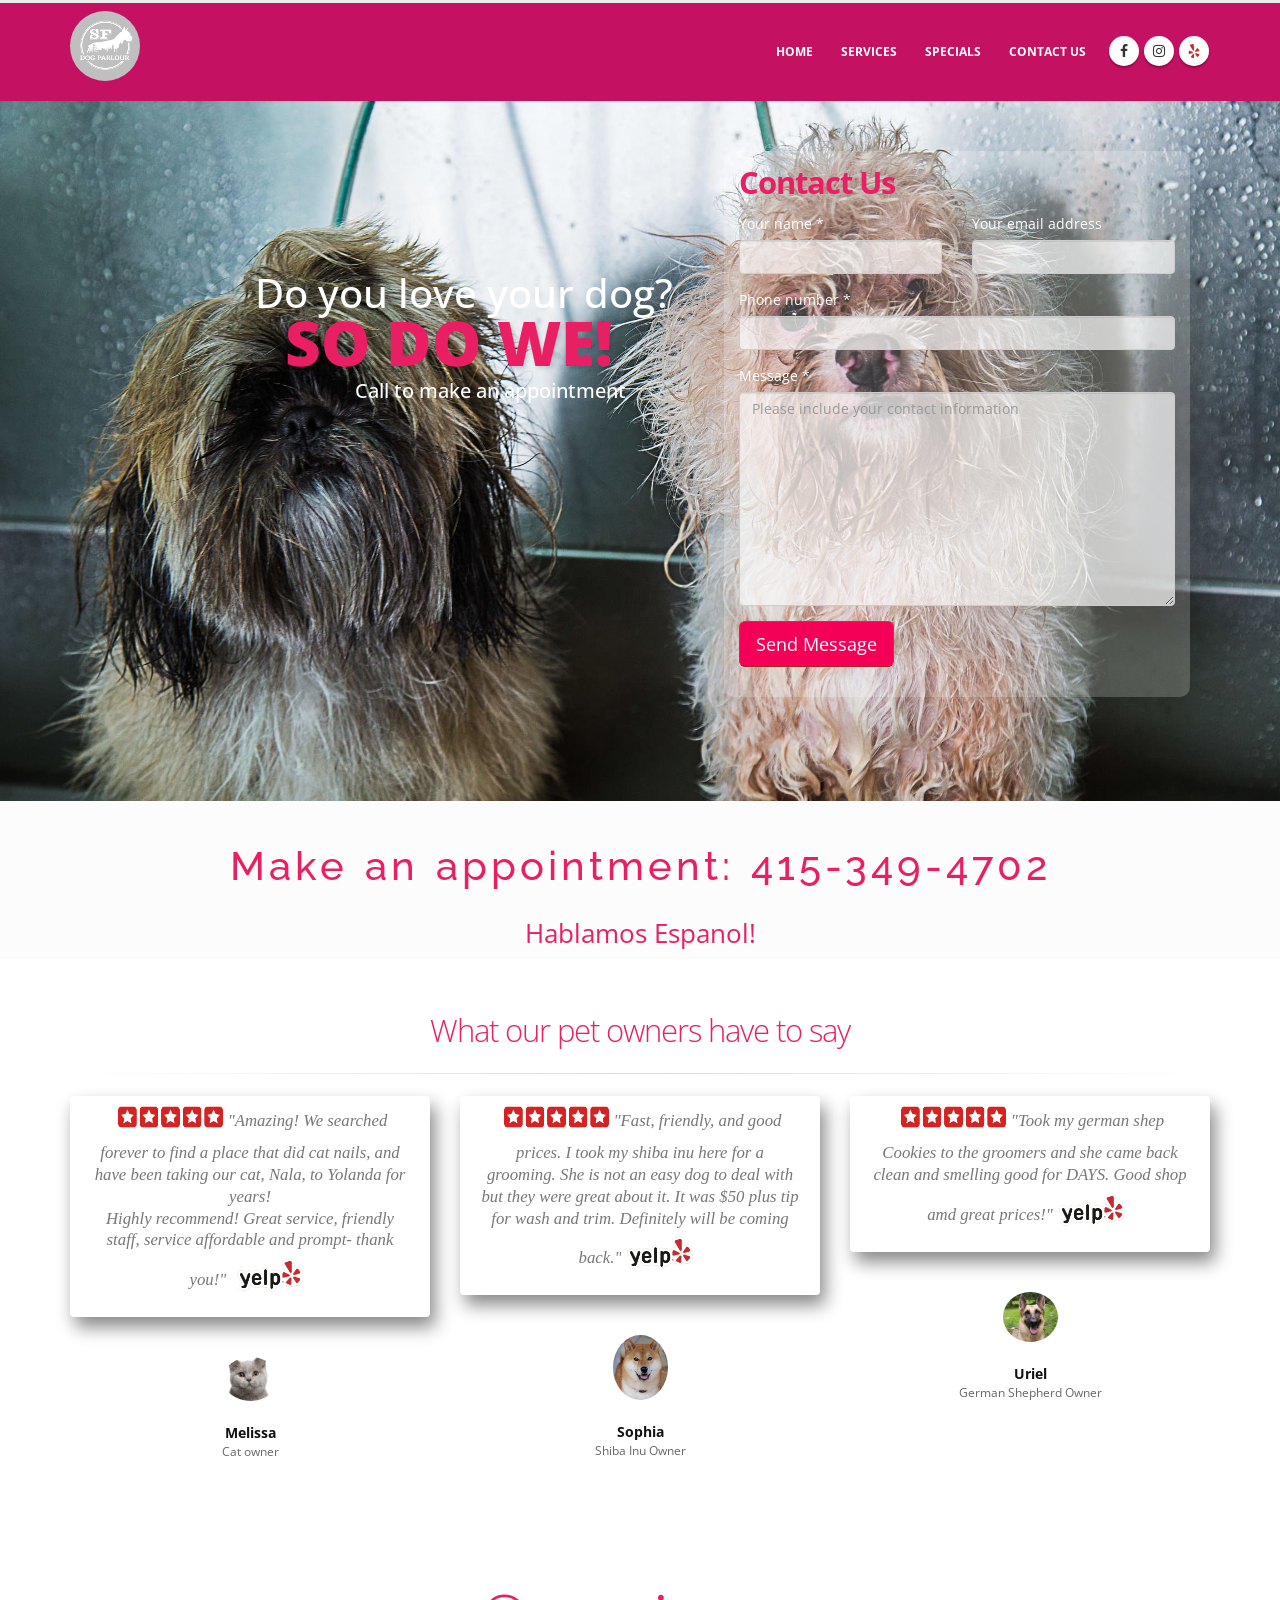
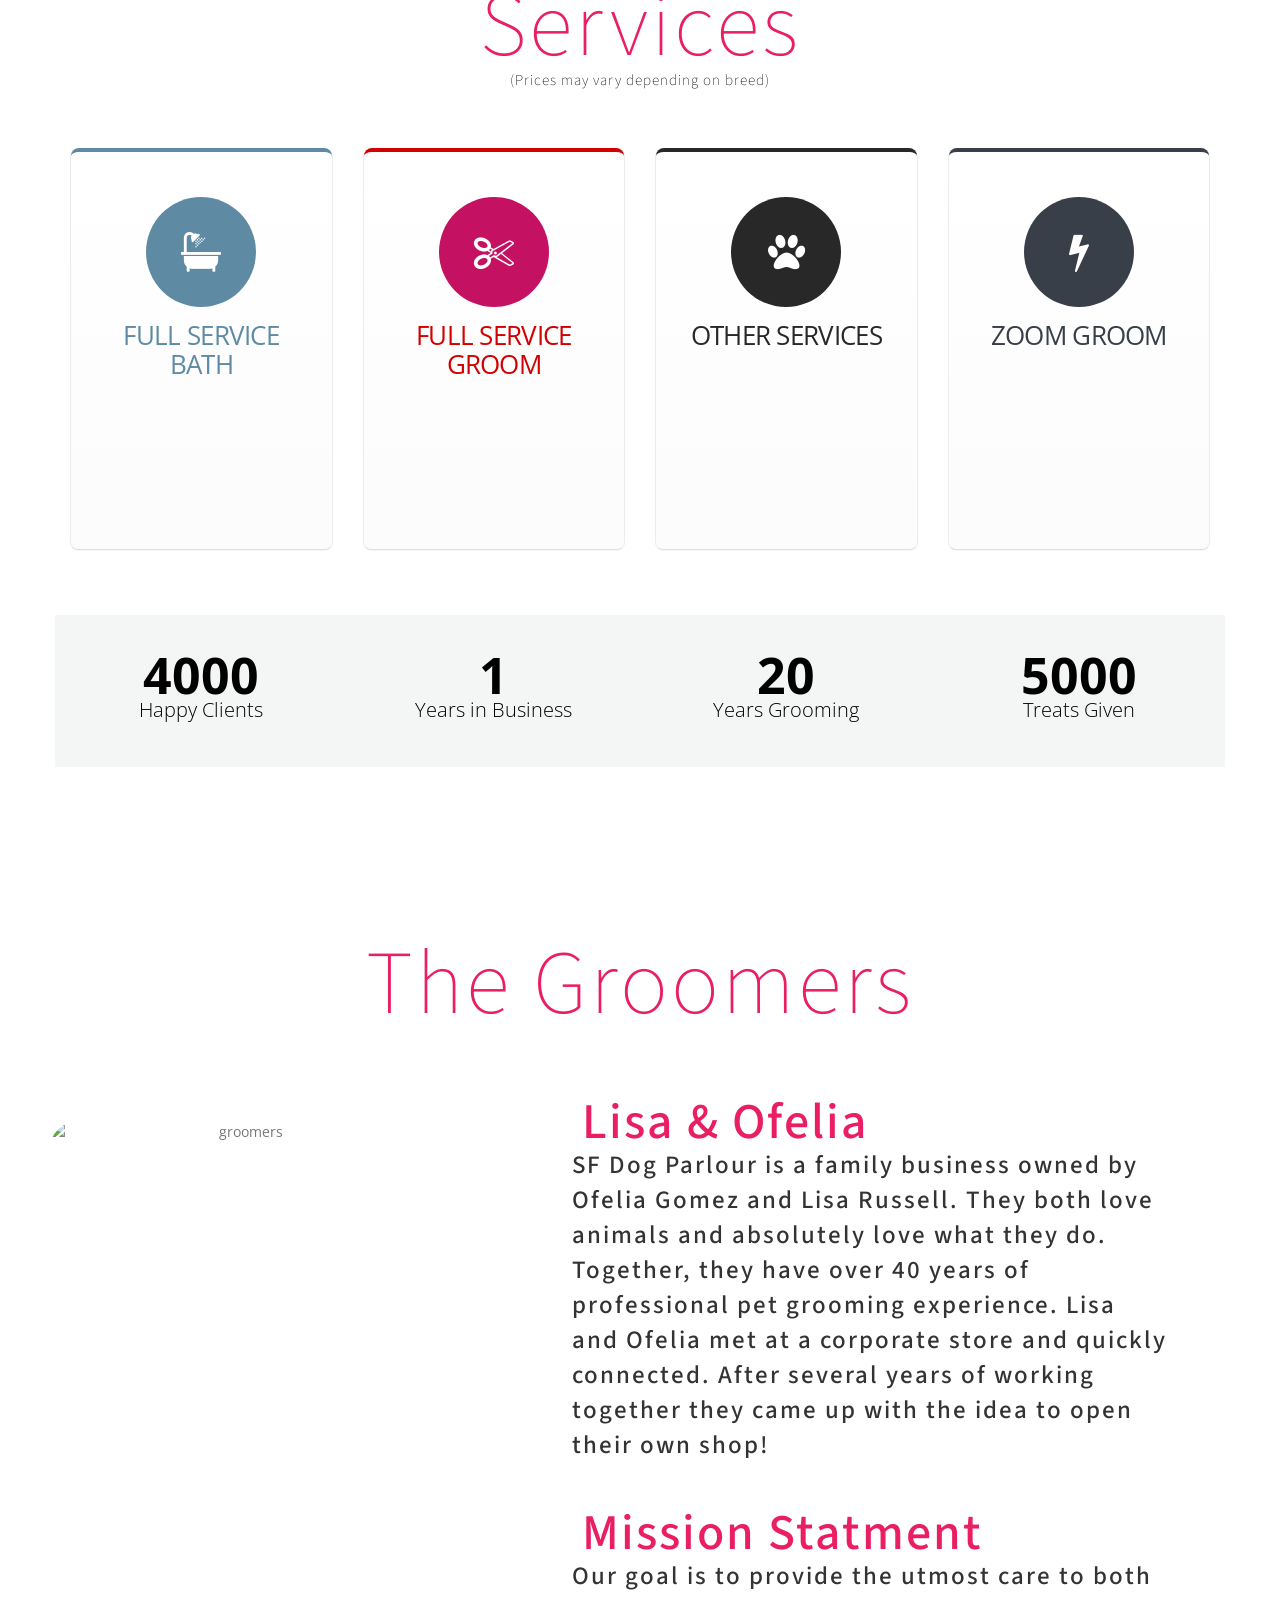
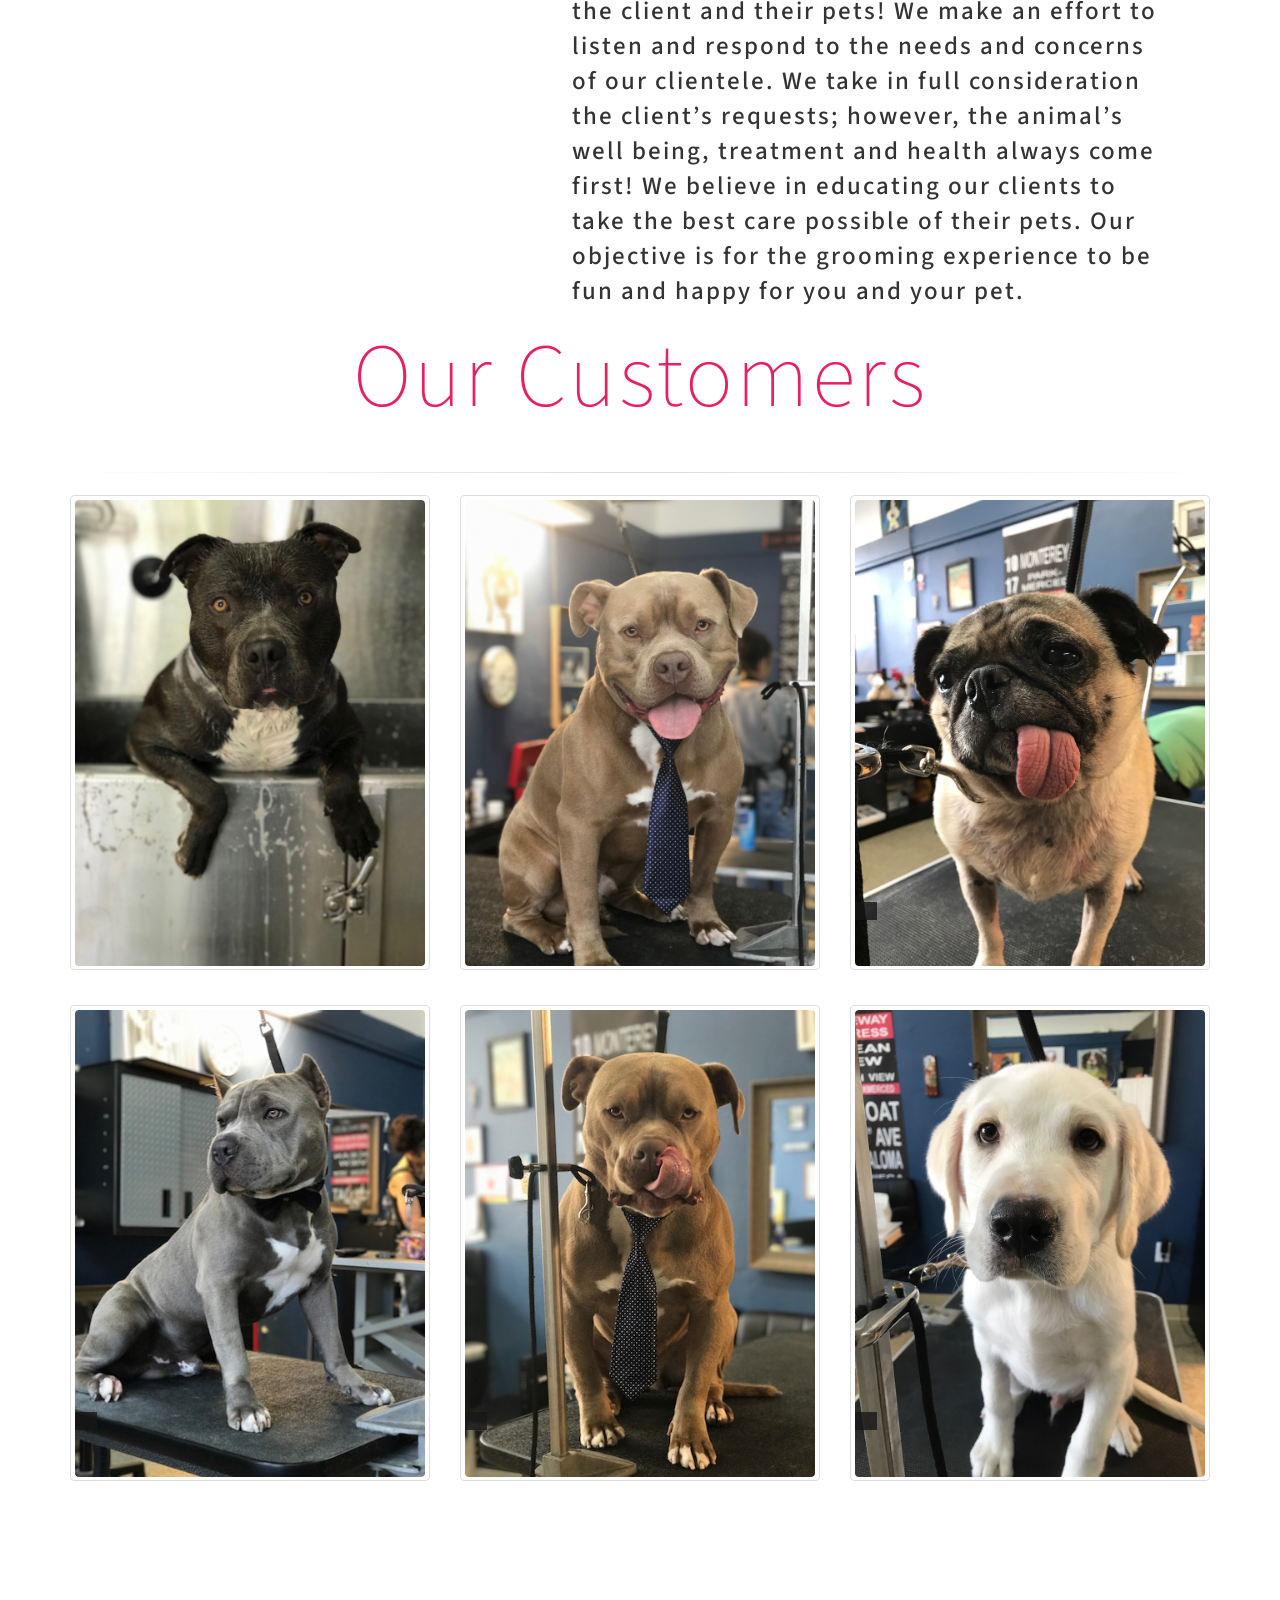
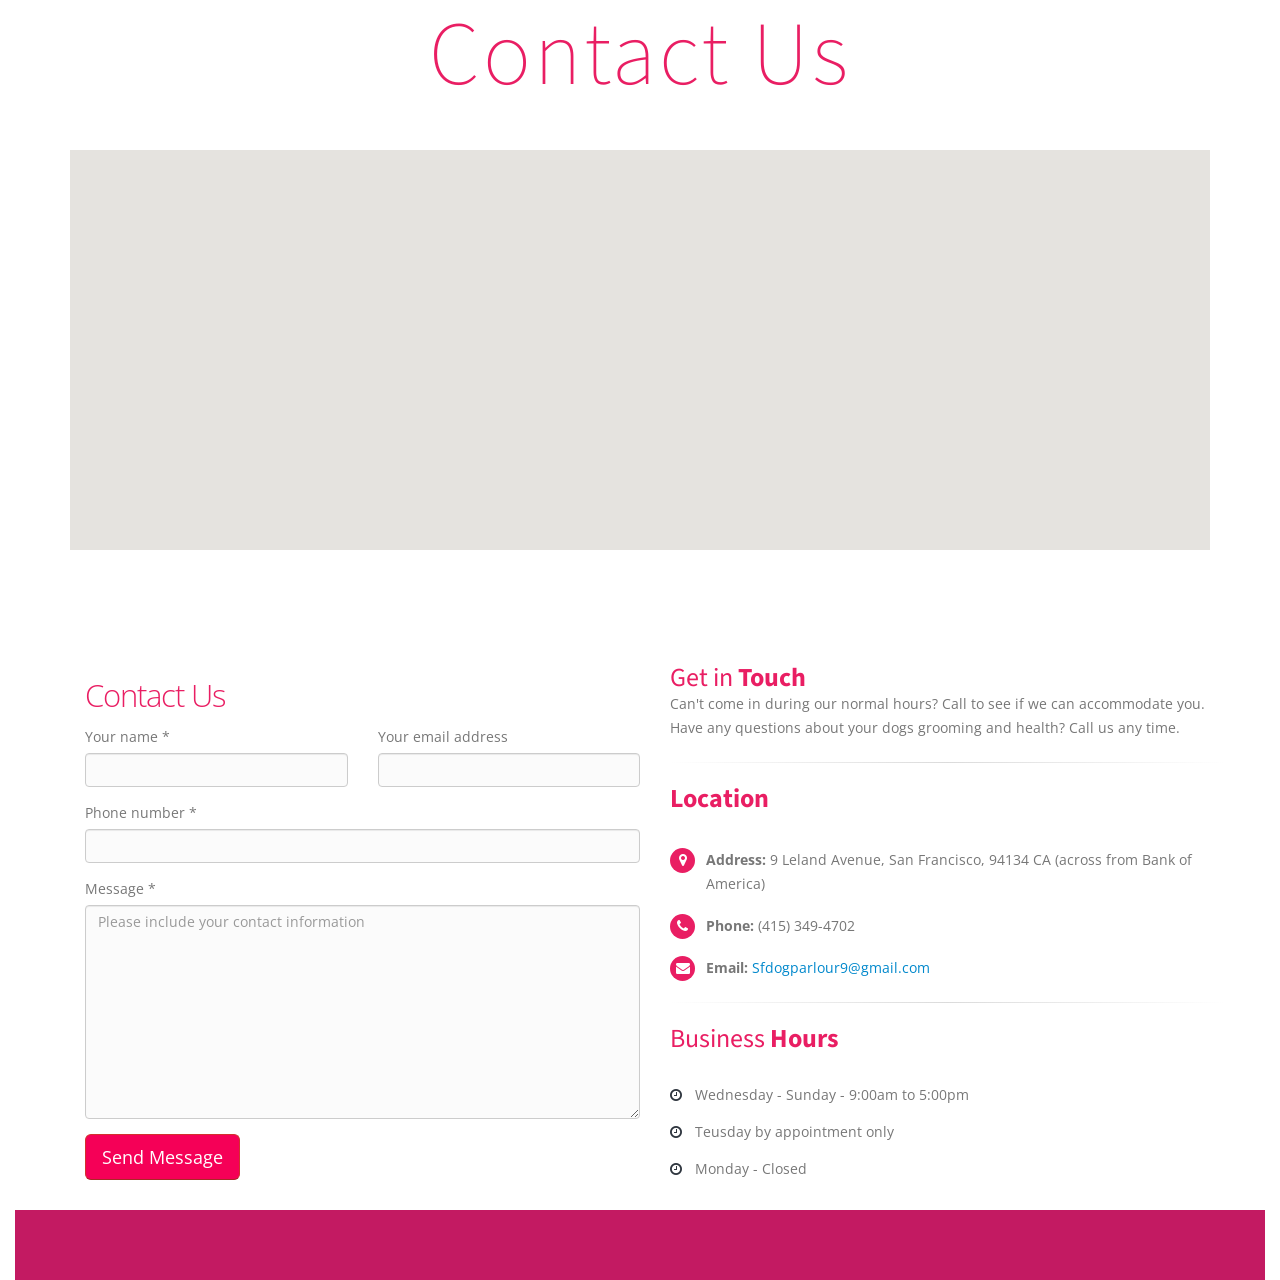
==== commit 75828815: "added each service and image, need to add pricing next" ====
--- a/index.html
+++ b/index.html
@@ -347,56 +347,35 @@
 					<h1 class="service_header">Services<br><span class="header_sub">(Prices may vary depending on breed)</span></h1>
 					<div class="featured-boxes">
 						<div class="row">
-							<div class="col-md-4 col-sm-6">
+							<div class="col-md-3 col-sm-6">
 								<div class="featured-box featured-box-primary featured-box-effect-1 mt-xlg">
 									<div class="box-content">
 										<i class="icon-featured fa fa-bath"></i>
 										<h4 class="text-uppercase">Full Service Bath</h4>
-										<ul class="bath">
-											<li>Bath</li>
-											<li>Nail Trim</li>
-											<li>Nail Grinding</li>
-											<li>Ear Cleaning</li>
-											<li>Teeth Cleaning</li>
-											<li>Shampoo</li>
-											<li>Conditioner</li>
-											<li>Gland Expression</li>
-										</ul>
-									</div>
-								</div>
-							</div>
-							<div class="col-md-4 col-sm-6">
+									</div>
+								</div>
+							</div>
+							<div class="col-md-3 col-sm-6">
 								<div class="featured-box featured-box-secondary featured-box-effect-1 mt-xlg">
 									<div class="box-content">
 										<i class="icon-featured fa fa-scissors"></i>
 										<h4 class="text-uppercase">Full Service Groom</h4>
-										<ul class="bath">
-											<li>Hair cut</li>
-											<li>Bath</li>
-											<li>Nail Trim</li>
-											<li>Nail Grinding</li>
-											<li>Ear Cleaning</li>
-											<li>Teeth Cleaning</li>
-											<li>Shampoo</li>
-											<li>Conditioner</li>
-											<li>Gland Expression</li>
-										</ul>
-									</div>
-								</div>
-							</div>
-							<div class="col-md-4 col-sm-6">
+									</div>
+								</div>
+							</div>
+							<div class="col-md-3 col-sm-6">
 								<div class="featured-box featured-box-tertiary featured-box-effect-1 mt-xlg">
 									<div class="box-content">
 										<i class="icon-featured fa fa-paw"></i>
 										<h4 class="text-uppercase">Other Services</h4>
-										<ul class="bath">
-											<li>CAT GROOMING</li>
-											<li>Flea Treatment</li>
-											<li>De-Skunk</li>
-											<li>De-Shedding</li>
-											<li>Hair Dye (free of chemicals/animal friendly)</li>
-											<li>Nail Painting</li>
-										</ul>
+									</div>
+								</div>
+							</div>
+							<div class="col-md-3 col-sm-6">
+								<div class="featured-box featured-box-quaternary featured-box-effect-1 mt-xlg">
+									<div class="box-content">
+										<i class="icon-featured fa fa-bolt"></i>
+										<h4 class="text-uppercase">Zoom Groom</h4>
 									</div>
 								</div>
 							</div>
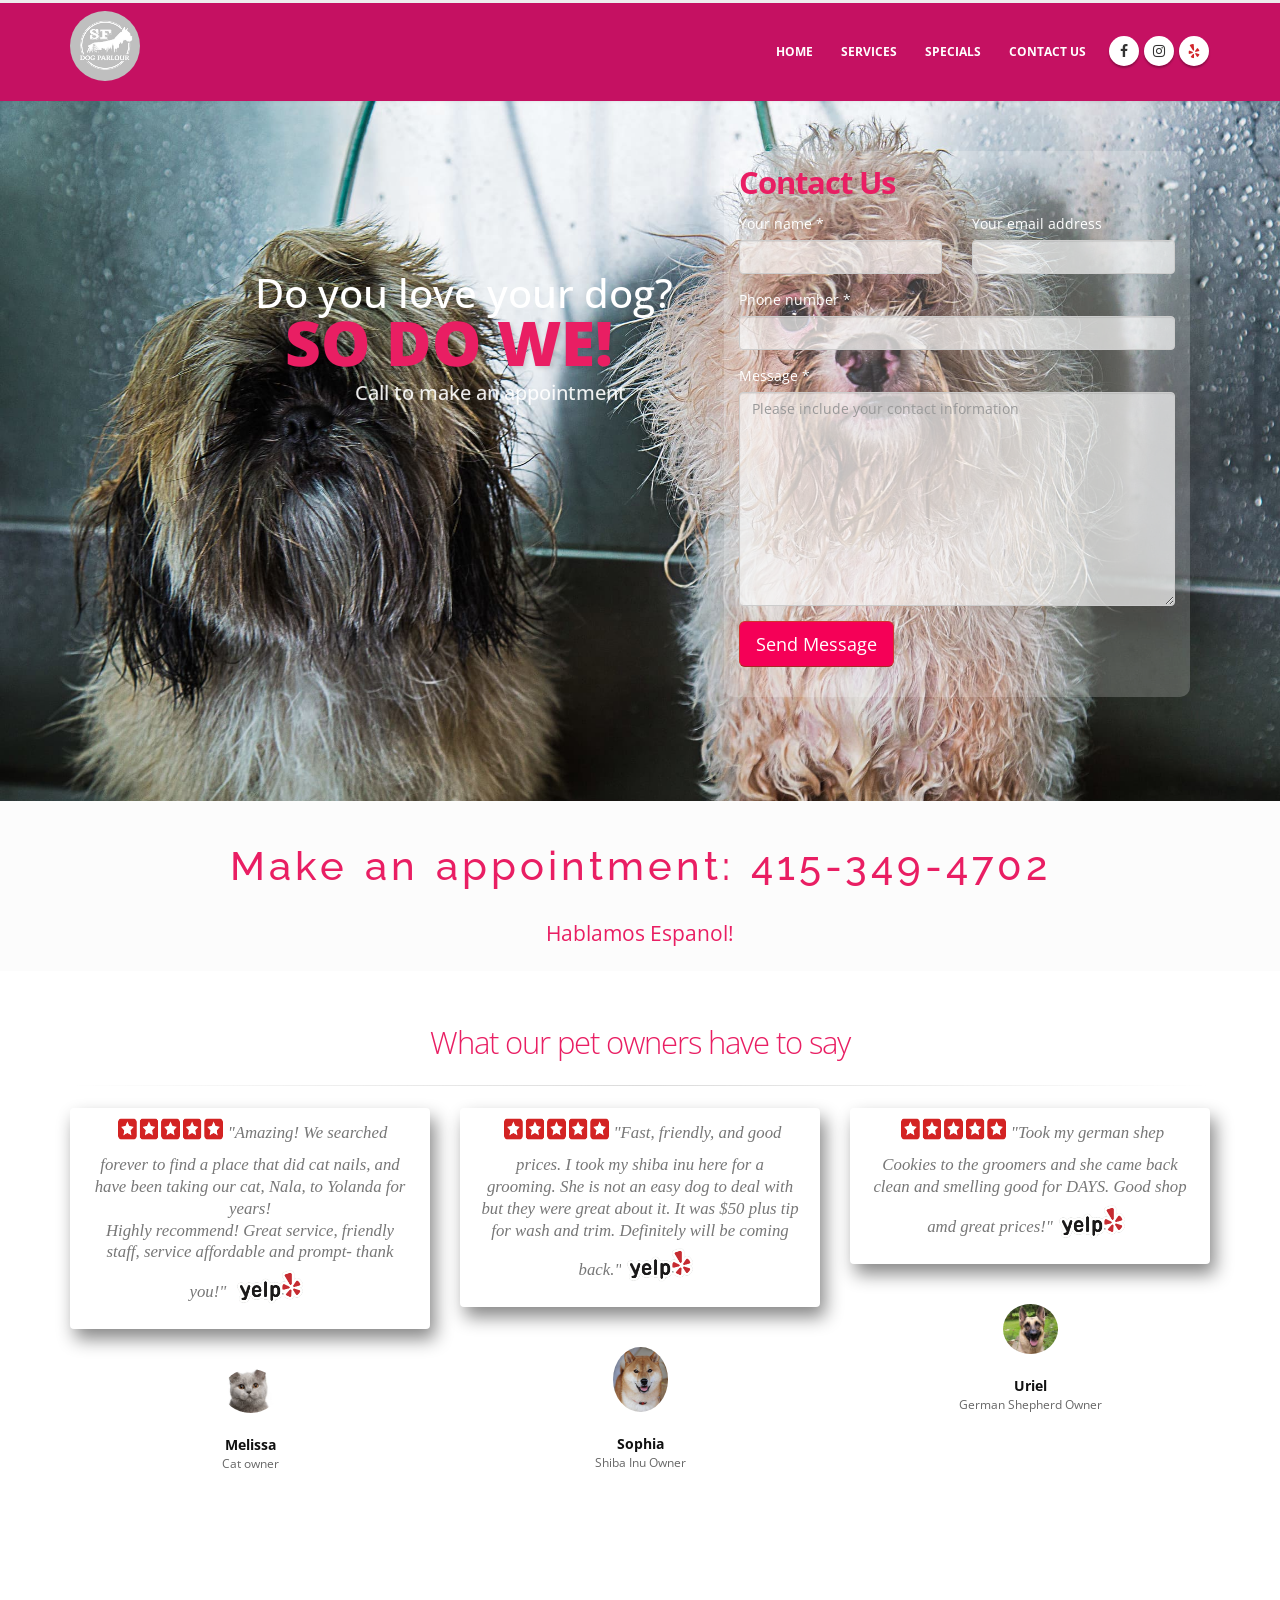
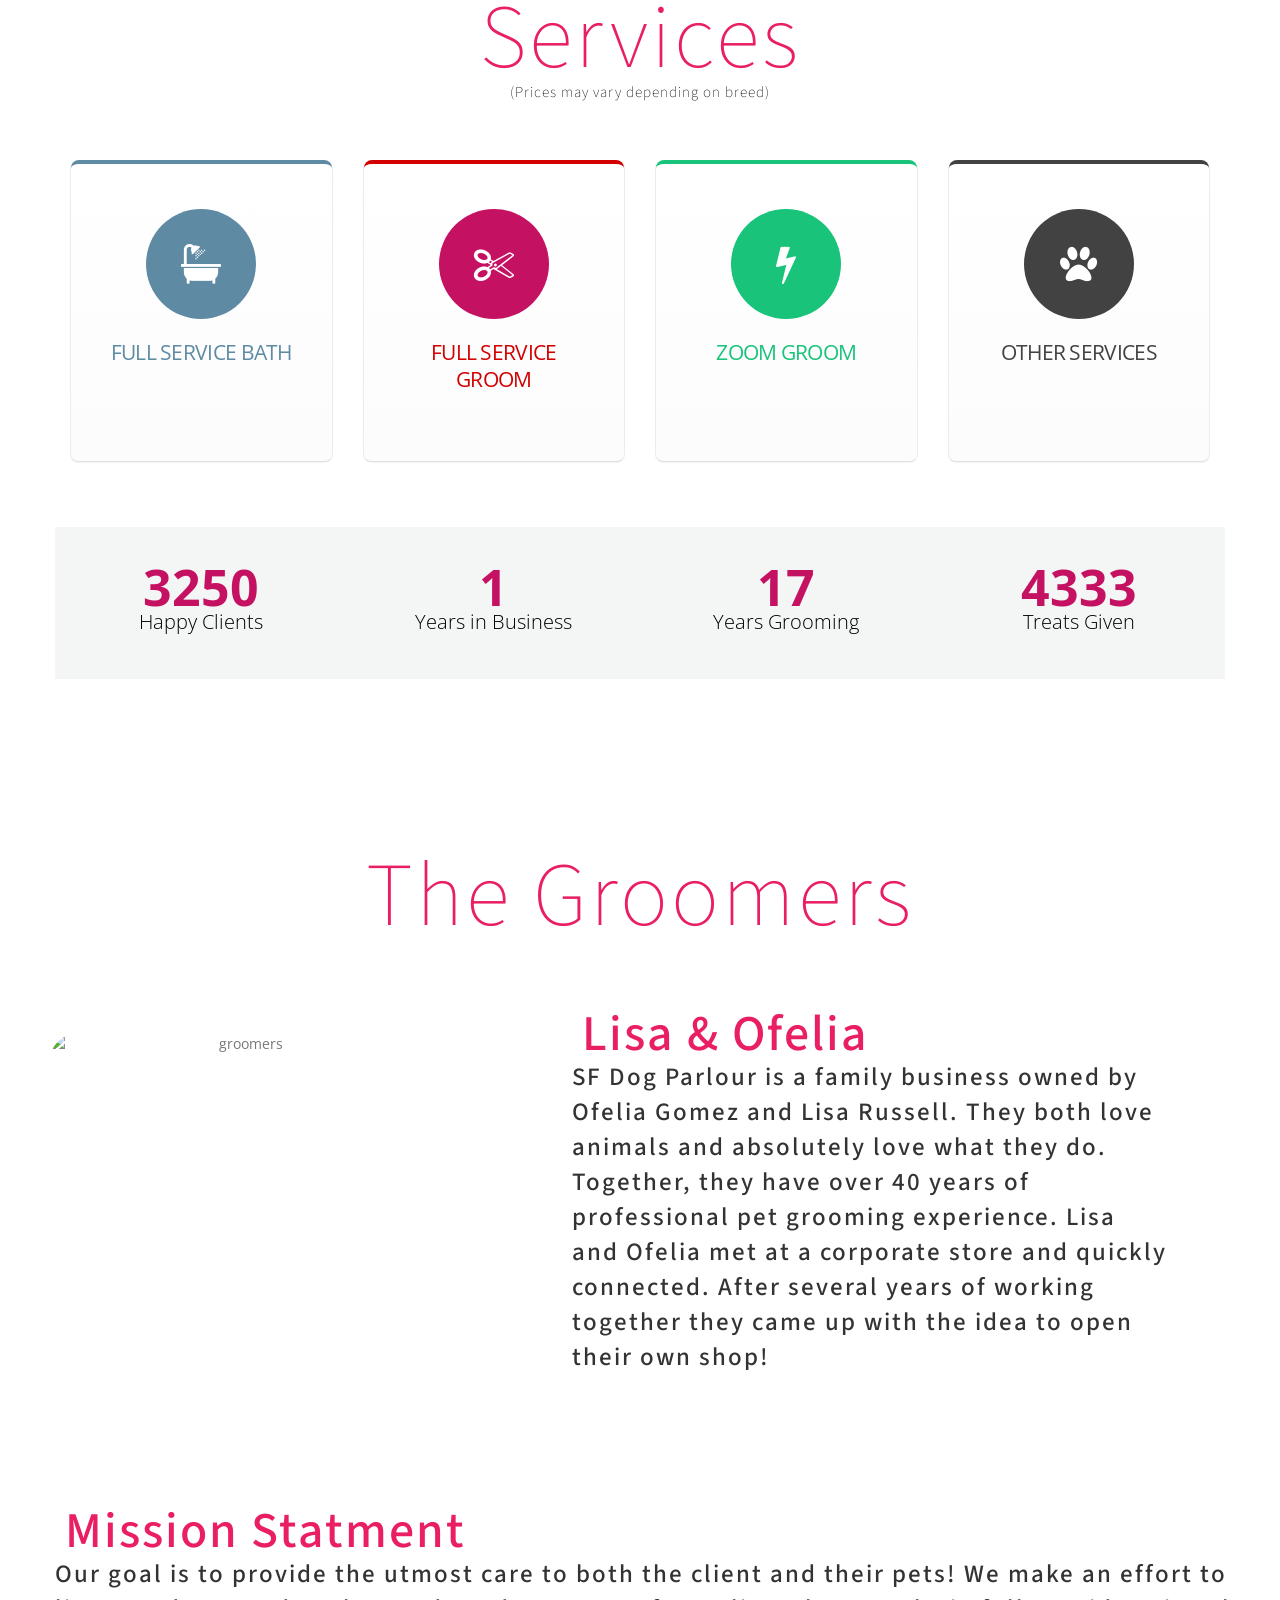
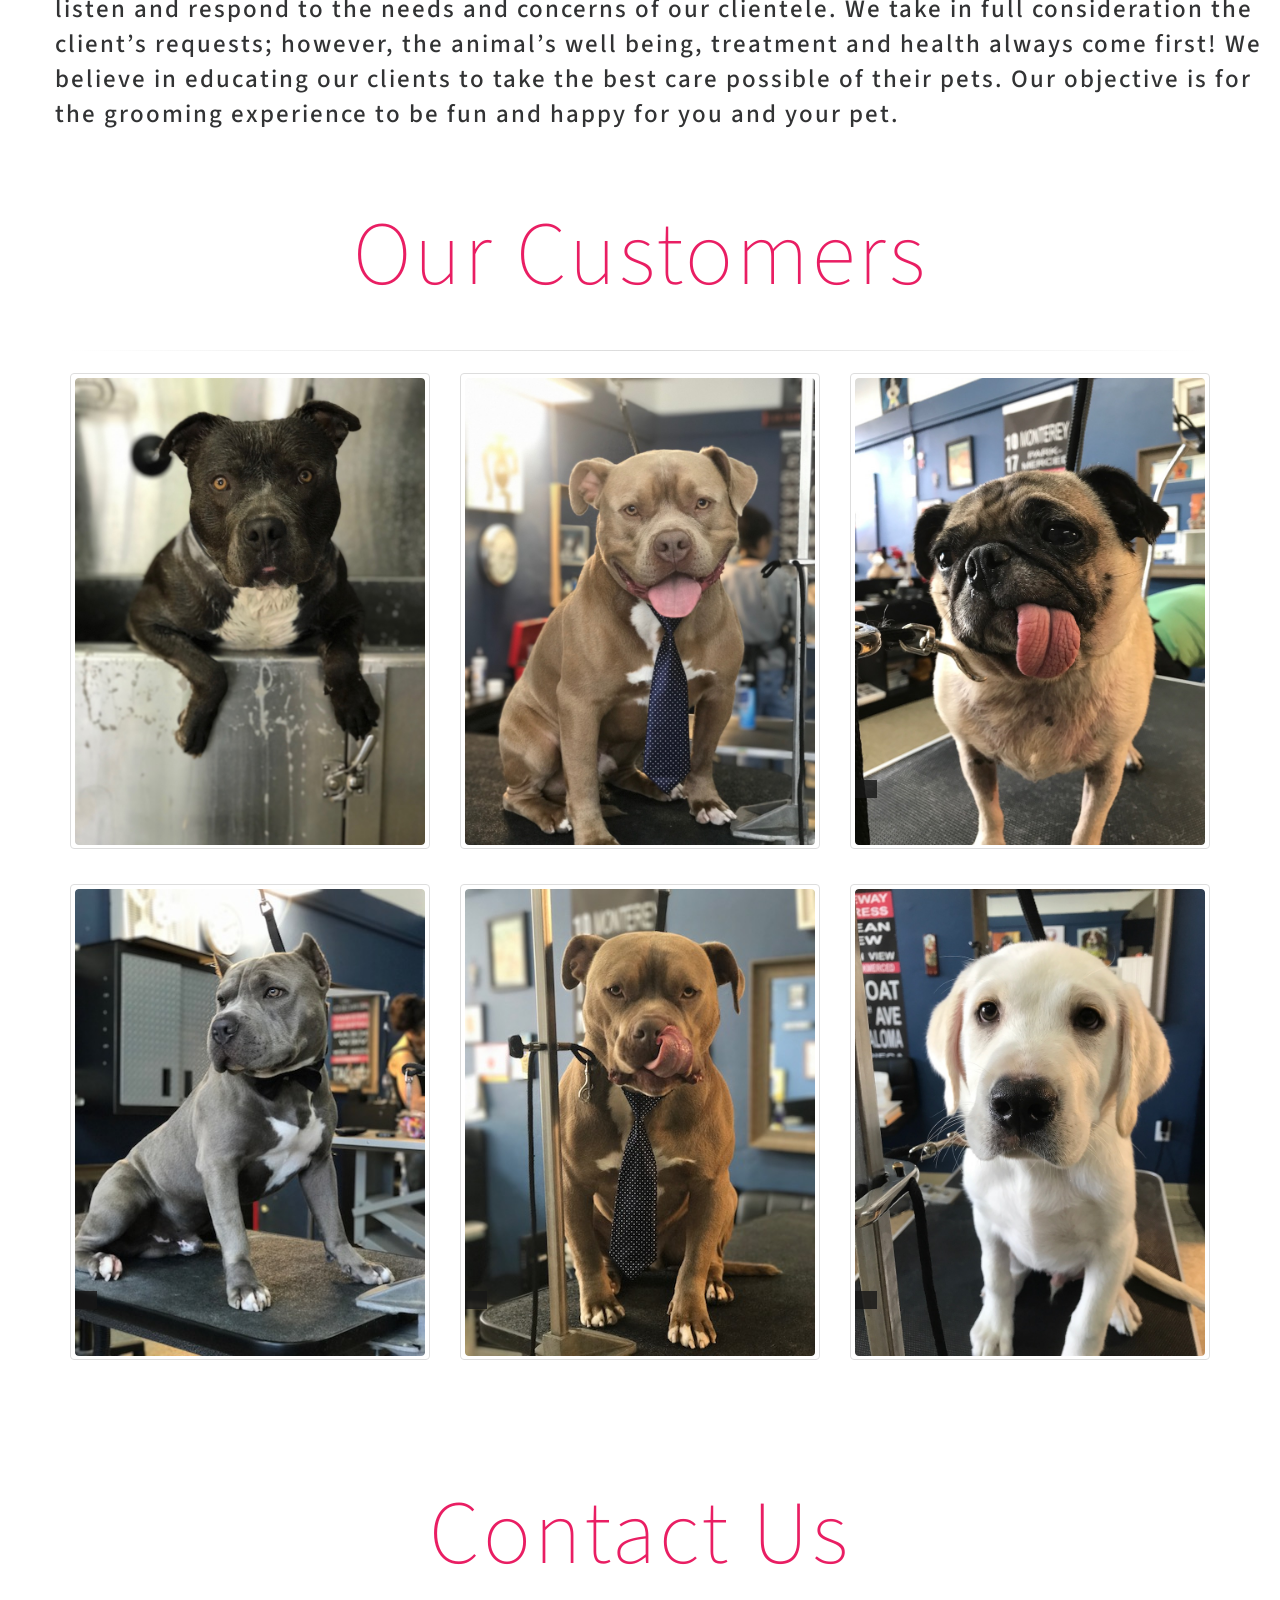
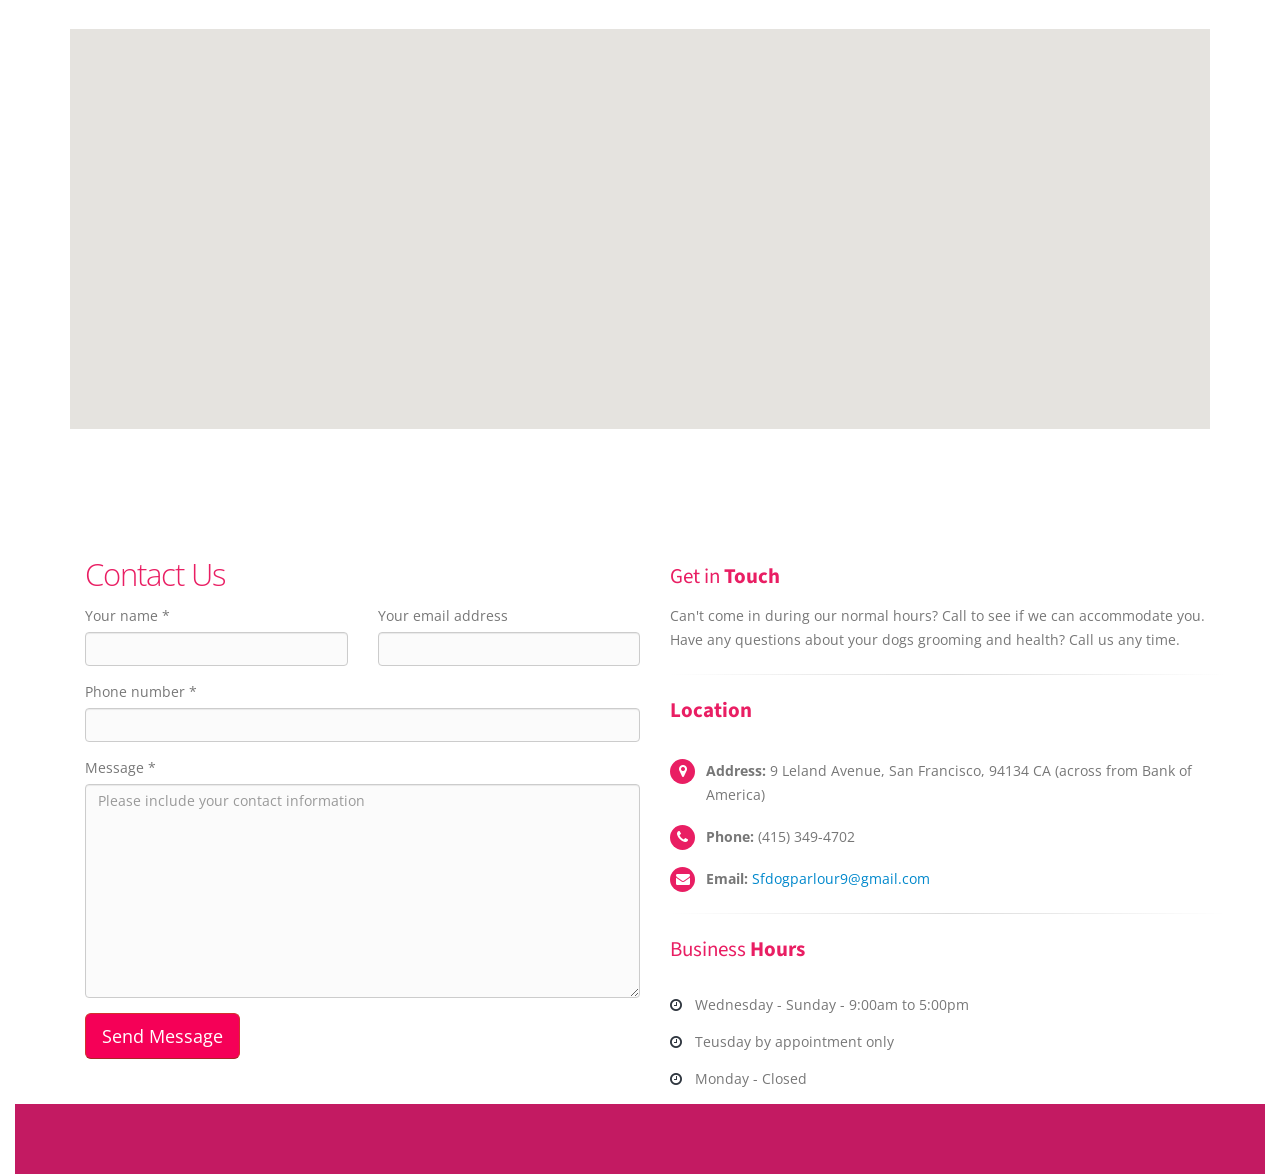
==== commit 864a9b35: "Changed groomers lay out" ====
--- a/index.html
+++ b/index.html
@@ -348,36 +348,44 @@
 					<div class="featured-boxes">
 						<div class="row">
 							<div class="col-md-3 col-sm-6">
-								<div class="featured-box featured-box-primary featured-box-effect-1 mt-xlg">
-									<div class="box-content">
-										<i class="icon-featured fa fa-bath"></i>
-										<h4 class="text-uppercase">Full Service Bath</h4>
-									</div>
-								</div>
+								<a href="services.html" class="service-link">
+									<div class="featured-box featured-box-primary featured-box-effect-1 mt-xlg">
+										<div class="box-content box-height">
+											<i class="icon-featured fa fa-bath"></i>
+											<h4 class="text-uppercase">Full Service Bath</h4>
+										</div>
+									</div>
+								</a>
 							</div>
 							<div class="col-md-3 col-sm-6">
-								<div class="featured-box featured-box-secondary featured-box-effect-1 mt-xlg">
-									<div class="box-content">
-										<i class="icon-featured fa fa-scissors"></i>
-										<h4 class="text-uppercase">Full Service Groom</h4>
-									</div>
-								</div>
+								<a href="services.html" class="service-link">
+									<div class="featured-box featured-box-secondary featured-box-effect-1 mt-xlg">
+										<div class="box-content box-height">
+											<i class="icon-featured fa fa-scissors"></i>
+											<h4 class="text-uppercase">Full Service Groom</h4>
+										</div>
+									</div>
+								</a>
 							</div>
 							<div class="col-md-3 col-sm-6">
-								<div class="featured-box featured-box-tertiary featured-box-effect-1 mt-xlg">
-									<div class="box-content">
-										<i class="icon-featured fa fa-paw"></i>
-										<h4 class="text-uppercase">Other Services</h4>
-									</div>
-								</div>
+								<a href="services.html" class="service-link">
+									<div class="featured-box featured-box-quaternary featured-box-effect-1 mt-xlg">
+										<div class="box-content box-height">
+											<i class="icon-featured fa fa-bolt"></i>
+											<h4 class="text-uppercase">Zoom Groom</h4>
+										</div>
+									</div>
+								</a>
 							</div>
 							<div class="col-md-3 col-sm-6">
-								<div class="featured-box featured-box-quaternary featured-box-effect-1 mt-xlg">
-									<div class="box-content">
-										<i class="icon-featured fa fa-bolt"></i>
-										<h4 class="text-uppercase">Zoom Groom</h4>
-									</div>
-								</div>
+								<a href="services.html" class="service-link">
+									<div class="featured-box featured-box-tertiary featured-box-effect-1 mt-xlg">
+										<div class="box-content box-height">
+											<i class="icon-featured fa fa-paw"></i>
+											<h4 class="text-uppercase">Other Services</h4>
+										</div>
+									</div>
+								</a>
 							</div>
 						</div>
 					</div>	
@@ -428,9 +436,12 @@
 
 							<div class="col-md-6 bios">
 								<p><span class="name">Lisa & Ofelia</span> <br>SF Dog Parlour is a family business owned by Ofelia Gomez and Lisa Russell. They both love animals and absolutely love what they do. Together, they have over 40 years of professional pet grooming experience. Lisa and Ofelia met at a corporate store and quickly connected. After several years of working together they came up with the idea to open their own shop! </p>
+								<!-- <p><span class="name">Mission Statment</span> <br>Our goal is to provide the utmost care to both the client and their pets!  We make an effort to listen and respond to the needs and concerns of our clientele. We take in full consideration the client’s requests; however, the animal’s well being, treatment and health always come first!  We believe in educating our clients to take the best care possible of their pets.  Our objective is for the grooming experience to be fun and happy for you and your pet.</p> -->
+							</div>
+
+							<div class="col-md-12 bios-2 bios">
 								<p><span class="name">Mission Statment</span> <br>Our goal is to provide the utmost care to both the client and their pets!  We make an effort to listen and respond to the needs and concerns of our clientele. We take in full consideration the client’s requests; however, the animal’s well being, treatment and health always come first!  We believe in educating our clients to take the best care possible of their pets.  Our objective is for the grooming experience to be fun and happy for you and your pet.</p>
 							</div>
-
 							
 
 						</div>
--- a/css/skins/default.css
+++ b/css/skins/default.css
@@ -3718,27 +3718,27 @@
 }
 
 html .featured-box-tertiary .icon-featured {
-	background-color:  #282828;
+	background-color:  #424242;
 }
 
 html .featured-box-tertiary h4 {
-	color:  #282828;
+	color:  #424242;
 }
 
 html .featured-box-tertiary .box-content {
-	border-top-color:  #282828;
+	border-top-color:  #424242;
 }
 
 html .featured-box-quaternary .icon-featured {
-	background-color: #383f48;
+	background-color: #19c37a;
 }
 
 html .featured-box-quaternary h4 {
-	color: #383f48;
+	color: #19c37a;
 }
 
 html .featured-box-quaternary .box-content {
-	border-top-color: #383f48;
+	border-top-color: #19c37a;
 }
 
 html .featured-box-dark .icon-featured {
--- a/css/custom.css
+++ b/css/custom.css
@@ -72,8 +72,13 @@
 .bios {
 	text-align: left;
 	margin-left: 10%;
-	
-}
+}
+
+.bios-2 {
+	text-align: left;
+	margin-left: 2%!important;
+}
+
 
 .name {
 	font-family: 'Source Sans Pro', sans-serif;
@@ -108,7 +113,7 @@
 }
 
 .counter strong {
-	color: black;
+	color: #C51162;
 	font-family: 'Open Sans Condensed', sans-serif;
 }
 
@@ -116,6 +121,7 @@
 .sort-destination-loader:after {
 	cursor: crosshair;
 }
+
 
 
 /*============================================*/
@@ -165,17 +171,14 @@
 	text-align: center;
 }
 
-.inner-left-content, i, h4 {
-	display: inline;
-}
 
 .inner-left-content, h4 {
-	font-size: 2.6rem!important;
+	font-size: 2.1rem!important;
 }
 
 .services-list {
-	list-style: none;
-	margin-top: 5%;
+	/*list-style: none;*/
+	margin-top: 3%;
 	/*border: 1px solid blue;*/
 	text-align: left;
 }
@@ -198,7 +201,21 @@
 	position: absolute;
 }
 
-.inner-right-content img:nth-child(1) {
+.inner-left-content-zoom {
+	height: 100%;
+	/*border: 1px solid blue; */
+	bottom: 0px;
+	top: 0px;
+	left: 0px;
+	position: absolute;
+}
+
+.inner-right-content-zoom {
+	height: 100%;
+	text-align: center;
+}
+
+.inner-left-content-zoom img{
 	height: 100%;
 	position: absolute;
 	top: 0px;
@@ -206,6 +223,14 @@
 	width: 100%;
 }
 
+.inner-right-content img:nth-child(1) {
+	height: 100%;
+	position: absolute;
+	top: 0px;
+	left: 0px;
+	width: 100%;
+}
+
 .featured-box .box-content .inner-left-content ul {
 	display: inline-block;
 }
@@ -214,11 +239,29 @@
 	font-size: 2.5rem;
 }
 
+.featured-box .box-content .inner-right-content-zoom ul li {
+	font-size: 2.5rem;
+}
+
 .box-content {
 	height: 40rem;
-
-}
-
+}
+
+.box-height {
+	height: 30rem!important;
+}
+
+.more-one {
+	display: inline-block;
+}
+
+.more-two {
+	display: inline-block;
+}
+
+.service-link:hover {
+	text-decoration: none;
+}
 
 
 /*=============================================*/
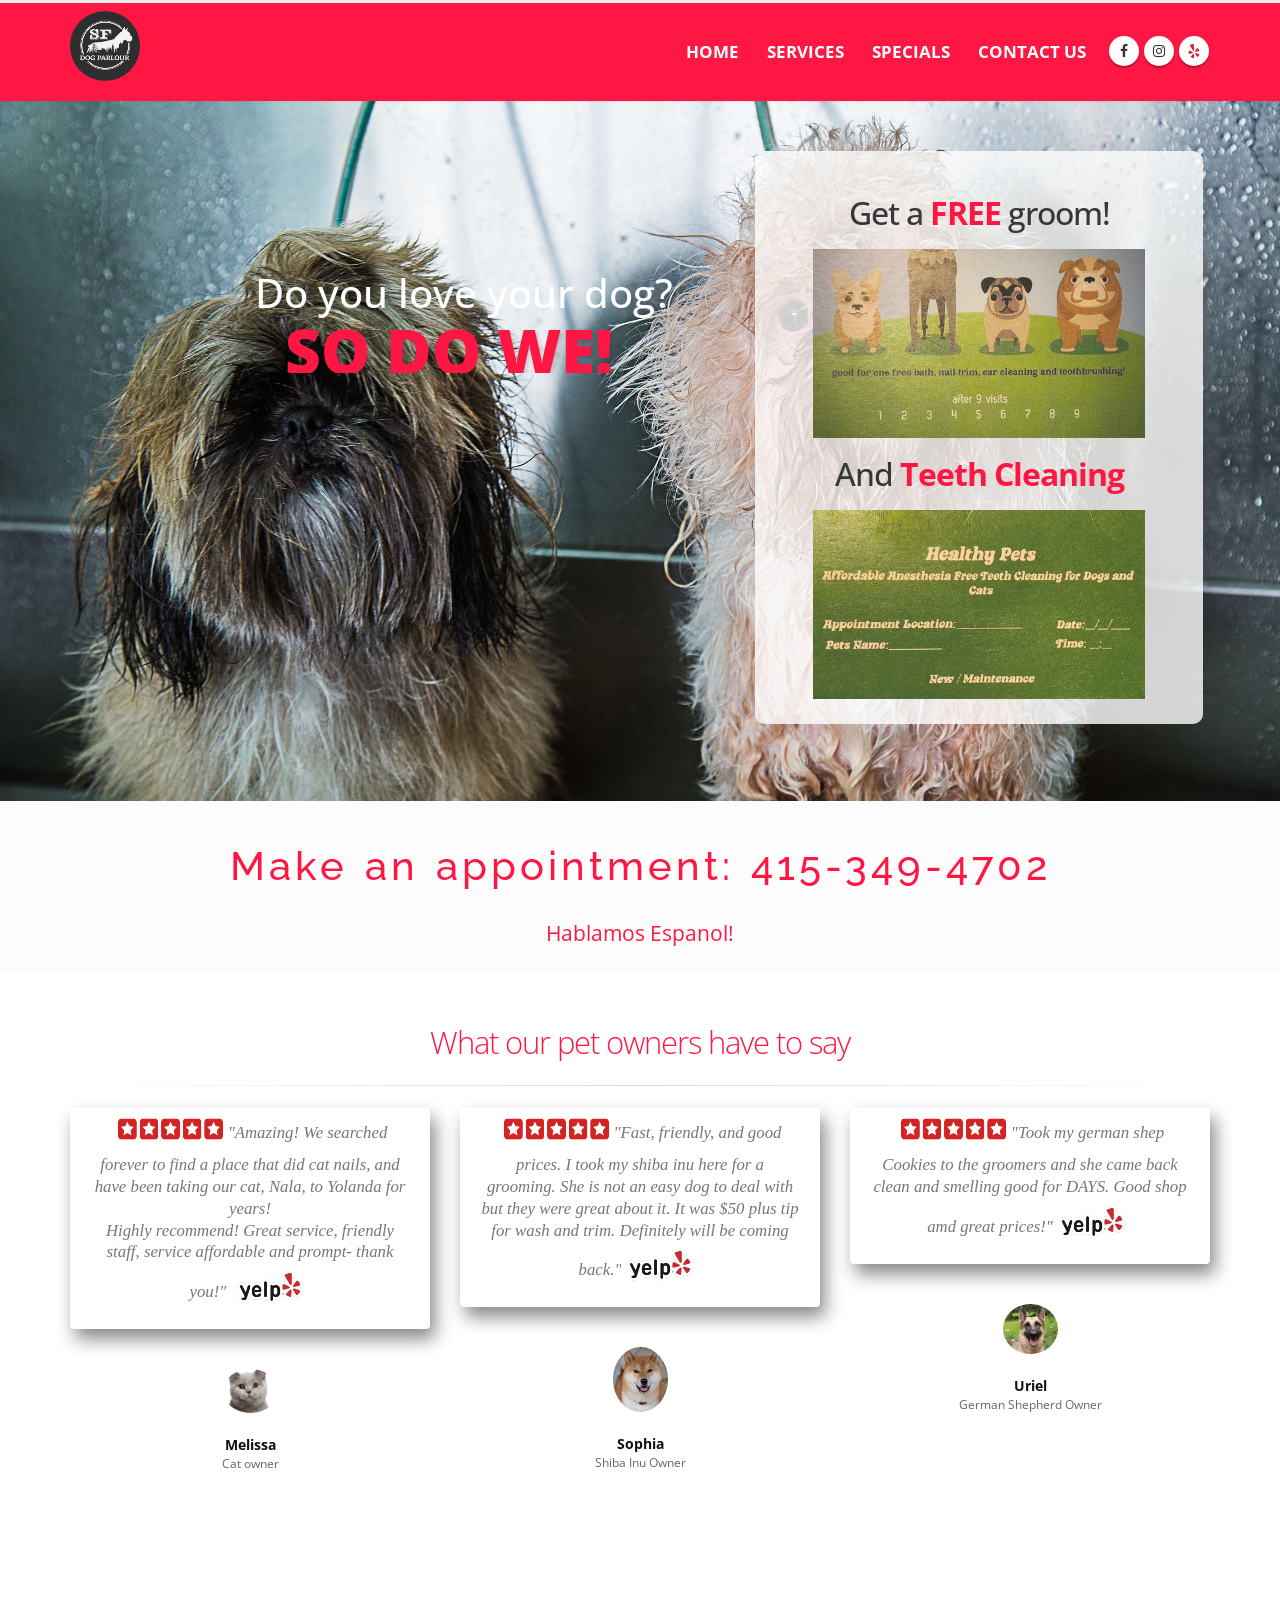
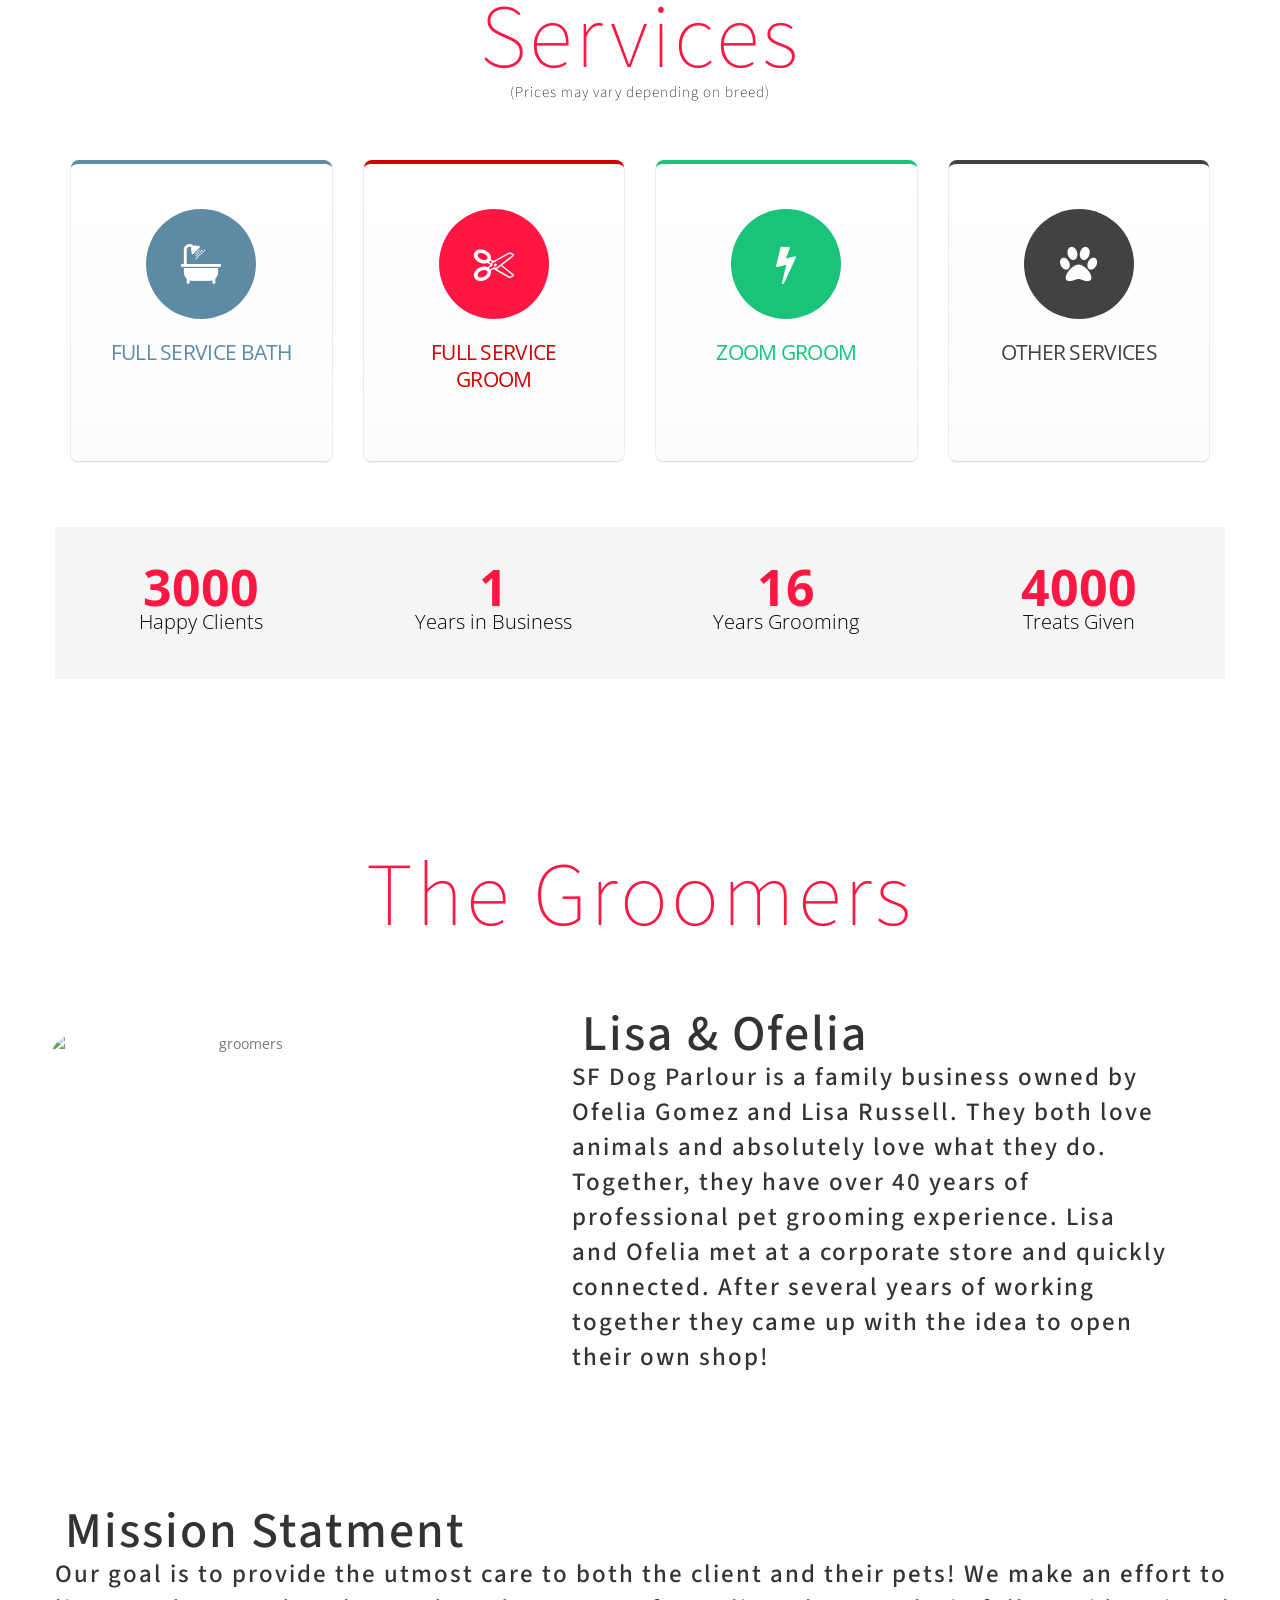
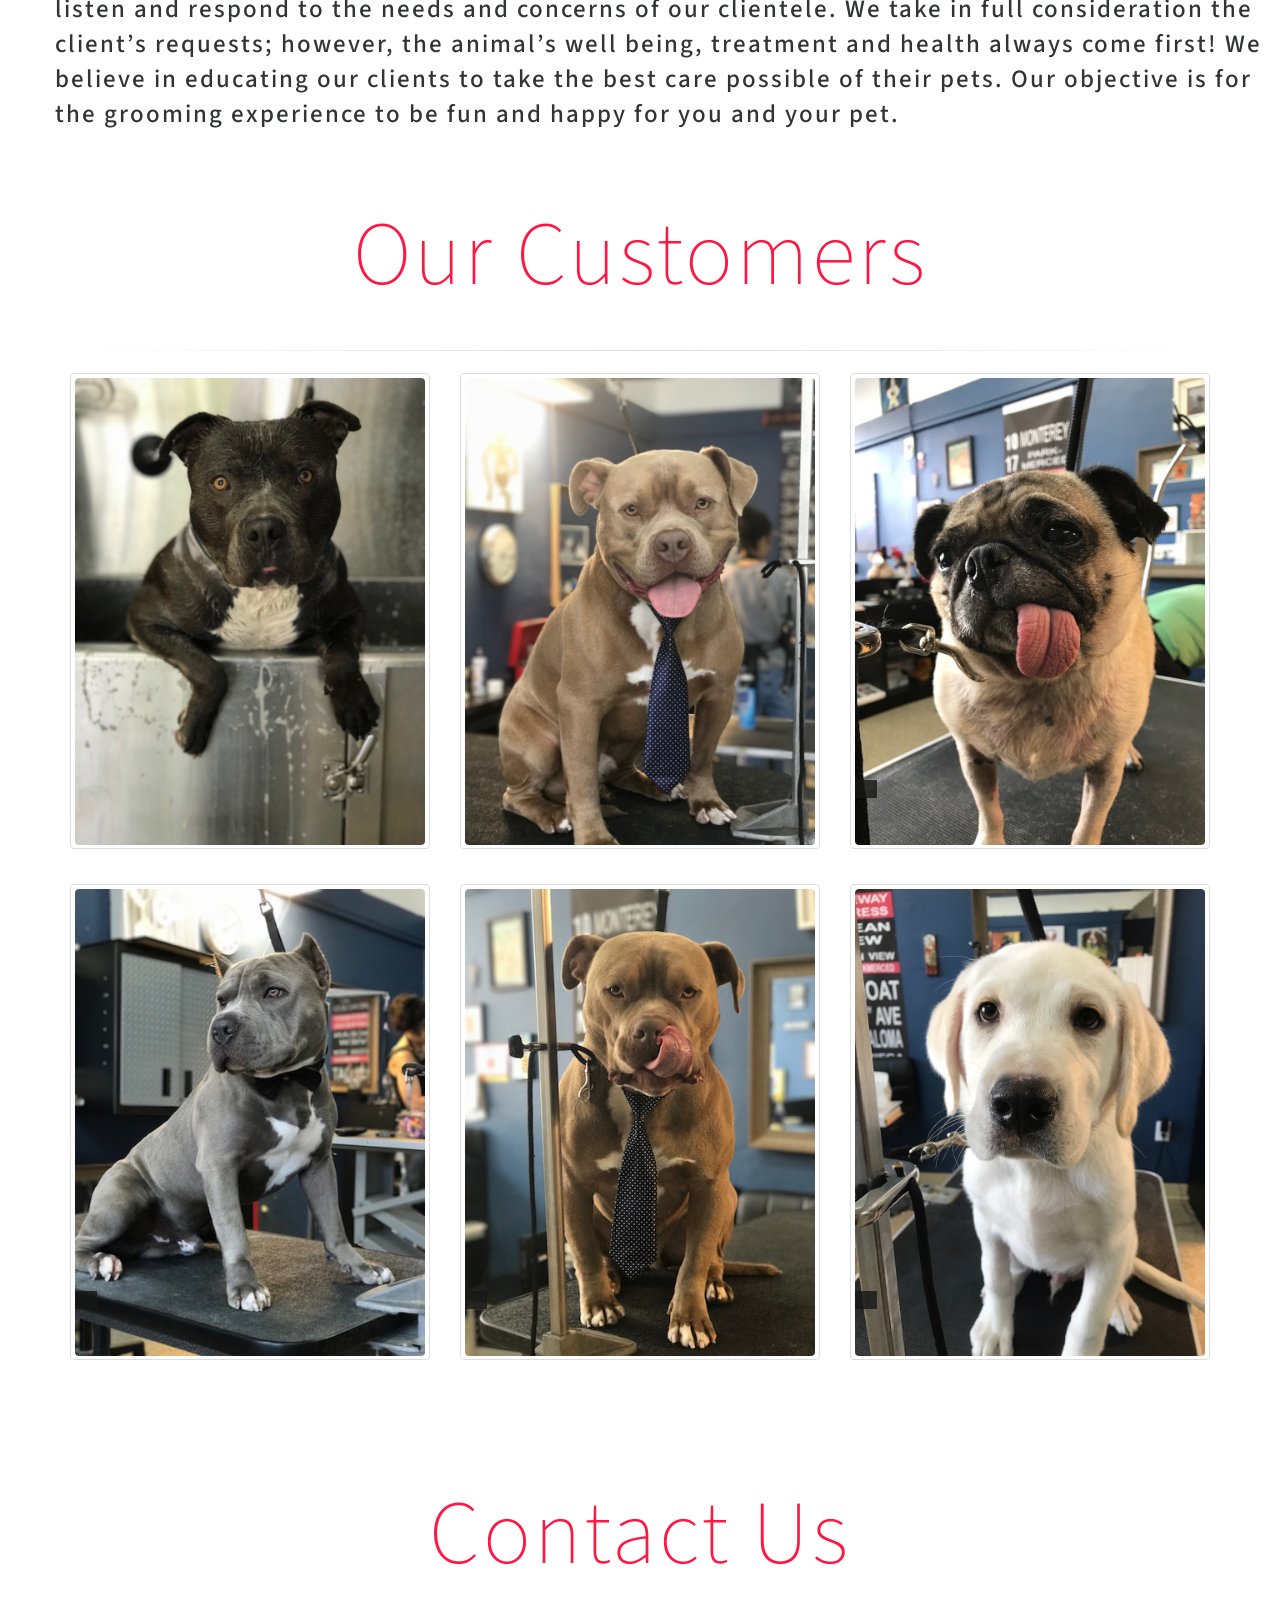
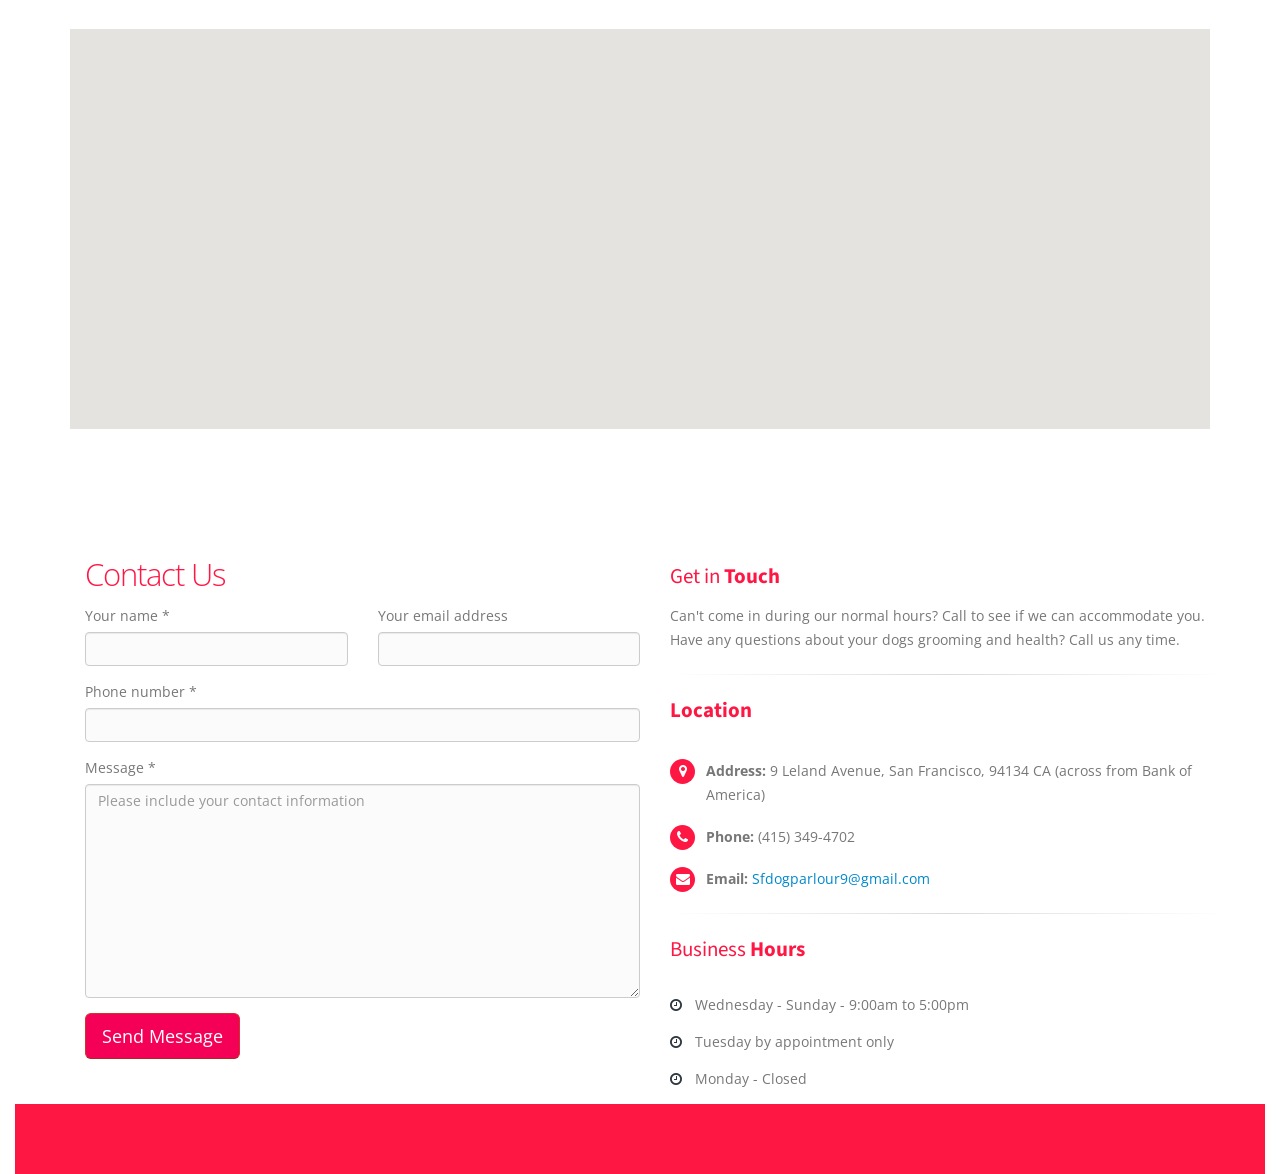
==== commit 24c0fae4: "Reconstructed contact form on hero section to be advertising for free groom and teth cleaning. Also " ====
--- a/index.html
+++ b/index.html
@@ -108,7 +108,7 @@
 													</li>
 
 													<li class="navbutton">
-														<a class="" href="#gallery">
+														<a class="" href="specials.html">
 															Specials
 														</a>
 													
@@ -221,16 +221,29 @@
 				<div id="float-contact">
 							<div class="col-md-12 form1">
 
-							<div class="alert alert-success hidden mt-lg" id="contactSuccess">
+							<!-- <div class="alert alert-success hidden mt-lg" id="contactSuccess">
 								<strong>Success!</strong> Your message has been sent to us.
 							</div>
 
 							<div class="alert alert-danger hidden mt-lg" id="contactError">
 								<strong>Error!</strong> There was an error sending your message.
 								<span class="font-size-xs mt-sm display-block" id="mailErrorMessage"></span>
-							</div>
-
-							<h2 class="mb-sm mt-sm"><strong>Contact Us</strong></h2>
+							</div> -->
+							<div>
+								<h2>Get a <span>FREE</span> groom!</h2>
+								<img src="img/card-1.jpg" height="189" width="332">
+							</div>
+
+							<div>
+								<h2>And <span>Teeth Cleaning</span> </h2>
+								<img src="img/card-2.jpg" height="189" width="332">
+							</div>
+
+							<!-- <div>
+								<h2>Schedule your appointment</h2>
+								<img src="img/card-3.jpg" height="189" width="332">
+							</div> -->
+							<!-- <h2 class="mb-sm mt-sm"><strong>Contact Us</strong></h2>
 							<form id="contactForm" method="POST" action="http://formspree.io/sfdogparlour9@gmail.com">
 								<div class="row">
 									<div class="form-group">
@@ -265,7 +278,7 @@
 										<input type="submit" name="submit" value="Send Message" class="btn btn-danger btn-lg mb-xlg" data-loading-text="Loading...">
 									</div>
 								</div>
-							</form>
+							</form> -->
 						</div>
 						<!-- End of contact form -->
 			</div>
@@ -400,7 +413,7 @@
 									</div>
 									<div class="col-md-3 col-sm-6">
 										<div class="counter">
-											<strong data-to="2">0</strong>
+											<strong data-to="3">0</strong>
 											<label>Years in Business</label>
 										</div>
 									</div>
@@ -642,7 +655,7 @@
 							<h4 class="heading-primary">Business <strong>Hours</strong></h4>
 							<ul class="list list-icons list-dark mt-xlg">
 								<li><i class="fa fa-clock-o"></i> Wednesday - Sunday - 9:00am to 5:00pm</li>
-								<li><i class="fa fa-clock-o"></i> Teusday by appointment only</li>
+								<li><i class="fa fa-clock-o"></i> Tuesday by appointment only</li>
 								<li><i class="fa fa-clock-o"></i> Monday - Closed</li>
 							</ul>
 
--- a/css/theme.css
+++ b/css/theme.css
@@ -43,7 +43,7 @@
 }
 
 #header .header-body {
-	background: #C51162;
+	background: #ff1744;
 	border-top: 3px solid #EDEDED;
 	border-bottom: 1px solid transparent;
 	padding: 8px 0;
@@ -741,6 +741,13 @@
 
 	#header .header-nav.header-nav-stripe nav > ul > li > a {
 		color: #fff;
+		font-size: 17px;
+		transition: font-size .3s;
+	}
+
+	#header .header-nav.header-nav-stripe nav > ul > li > a:hover {
+		font-size: 19px;
+		color: #262626;
 	}
 
 	#header .header-nav.header-nav-stripe nav > ul > li > a.dropdown-toggle:after {
@@ -2327,7 +2334,7 @@
 }
 
 .slider-container .main-label {
-	color: #E91E63;
+	color: #ff1744;
 	font-size: 62px;
 	line-height: 62px;
 	font-weight: 800;
--- a/css/theme-elements.css
+++ b/css/theme-elements.css
@@ -6,7 +6,7 @@
 */
 /* Headings */
 h1, h2, h3, h4, h5, h6 {
-	color: #E91E63;
+	color: #ff1744;
 	font-weight: 200;
 	letter-spacing: -1px;
 	margin: 0;
--- a/css/skins/default.css
+++ b/css/skins/default.css
@@ -17,7 +17,7 @@
 html .heading-primary,
 html .lnk-primary,
 html .text-color-primary {
-	color: #E91E63 !important;
+	color: #ff1744 !important;
 	font-family: 'Source Sans Pro', sans-serif;
 }
 
@@ -2491,7 +2491,7 @@
 .list.list-icons.list-icons-style-3 li a:first-child > .fa:first-child,
 .list.list-icons.list-icons-style-3 li > .icons:first-child,
 .list.list-icons.list-icons-style-3 li a:first-child > .icons:first-child {
-	background-color: #E91E63;
+	background-color: #ff1744;
 }
 
 .list.list-ordened li:before {
@@ -3706,7 +3706,7 @@
 }
 
 html .featured-box-secondary .icon-featured {
-	background-color: #C51162;
+	background-color: #ff1744;
 }
 
 html .featured-box-secondary h4 {
--- a/css/custom.css
+++ b/css/custom.css
@@ -1,7 +1,7 @@
 /* Add here all your CSS customizations */
 /*Heading inder carousel*/
 .meet_groomers {
-	color: #E91E63;
+	color: ;
 	text-align: center;
 	letter-spacing: 4px;
 	word-spacing: 3px;
@@ -13,7 +13,7 @@
 
 .espanol {
 	text-align: center;
-	color: #E91E63;
+	color: ;
 	font-size: 30px;
 }
 
@@ -38,7 +38,7 @@
 }
 
 .navbutton a:hover {
-	background-color: #ad1757  !important;
+	background-color: rgba(255,255,255, .001)!important;
 }
 
 
@@ -58,7 +58,7 @@
 
 .groomer_header {
 	text-align: center;
-	color: #E91E63;
+	color: ;
 	font-size: 90px;
 	font-family: 'Source Sans Pro', sans-serif;
 	letter-spacing: 3px;
@@ -83,7 +83,7 @@
 .name {
 	font-family: 'Source Sans Pro', sans-serif;
 	font-size: 50px;
-	color: #E91E63;
+	color: ;
 	font-weight: 500;
 }
 
@@ -113,7 +113,7 @@
 }
 
 .counter strong {
-	color: #C51162;
+	color: #ff1744;
 	font-family: 'Open Sans Condensed', sans-serif;
 }
 
@@ -146,7 +146,7 @@
 }
 
 .service_header {
-	color: #E91E63;
+	color: ;
 	font-size: 90px;
 	letter-spacing: 3px;
 	line-height: 30px;
@@ -274,7 +274,7 @@
 
 
 .testimonial_header {
-	color: #E91E63;
+	color: ;
 	margin-bottom: 0px;
 	text-align: center;
 }
@@ -309,7 +309,7 @@
 /*============================================*/
 
 .gallery_header {
-	color: #E91E63;
+	color: ;
 	font-size: 90px;
 	font-family: 'Source Sans Pro', sans-serif;
 	letter-spacing: 3px;
@@ -336,7 +336,7 @@
 }
 
 .contact_header {
-	color: #E91E63;
+	color: ;
 	font-size: 90px;
 	font-family: 'Source Sans Pro', sans-serif;
 	letter-spacing: 3px;
@@ -346,11 +346,11 @@
 }
 
 .heading-primary {
-	color: #E91E63;
+	color: ;
 }
 
 .footer1 {
-	background-color: #c31a62;
+	background-color: #ff1744;
 	width: 100%;
 	height: 70px;
 	padding-right: 0px !important;
@@ -372,8 +372,29 @@
 }
 
 .form1 {
-	background-color: rgba(255, 255, 255, .2);
+	background-color: rgba(255, 255, 255, .8);
+	padding: 2%;
 	border-radius: 10px;
+	width: 35%;
+	position: absolute;
+	right: 6%;
+	text-align: center;
+}
+
+.form1 img {
+	opacity: .8;
+}
+
+.form1 div h2 {
+	color: #373737;
+	font-weight: 500;
+	font-size: 32px;
+	margin: 15px 0px;
+}
+
+.form1 div h2 span {
+	font-weight: 700;
+	color: #ff1744;
 }
 
 .main1 {
@@ -388,13 +409,50 @@
 
 .callnow {
 	background-color: rgba(197, 17, 98, .9);
-	/*border: 2px solid #E91E63;*/
+	/*border: 2px solid ;*/
 	z-index: 3;
 	margin-top: 43rem;
 	width: 50%;
 	height: 10%;
 }
 
+/*============== Pricing =============*/
+
+
+#pricing {
+	margin-top: 20rem;
+	text-align: center;
+}
+
+#pricing h5 {
+	margin: 3rem;
+	font-size: 2.4rem;
+	font-family: sans-serif;
+	text-transform: lowercase;
+}
+
+
+#pricing .box-content {
+	height: 50rem;
+}
+
+.price-list {
+	list-style: none;
+	margin: auto;
+	padding-right: 4%;
+}
+
+.price-list li {
+	font-size: 2.5rem;
+	line-height: 3.3rem;
+}
+
+.addons .col-md-6 h3 {
+	color: #777;
+
+}
+
+
 
 				/*MEDIA QUERRIES*/
 /*============================================*/
@@ -417,7 +475,7 @@
 @media screen and (max-width: 419px) and (min-width: 313px) {
 	body {
 		/*padding: 5%;*/
-		border: 15px solid #C51162;
+		border: 15px solid #ff1744;
 	}
    .main1 {
         display: block;
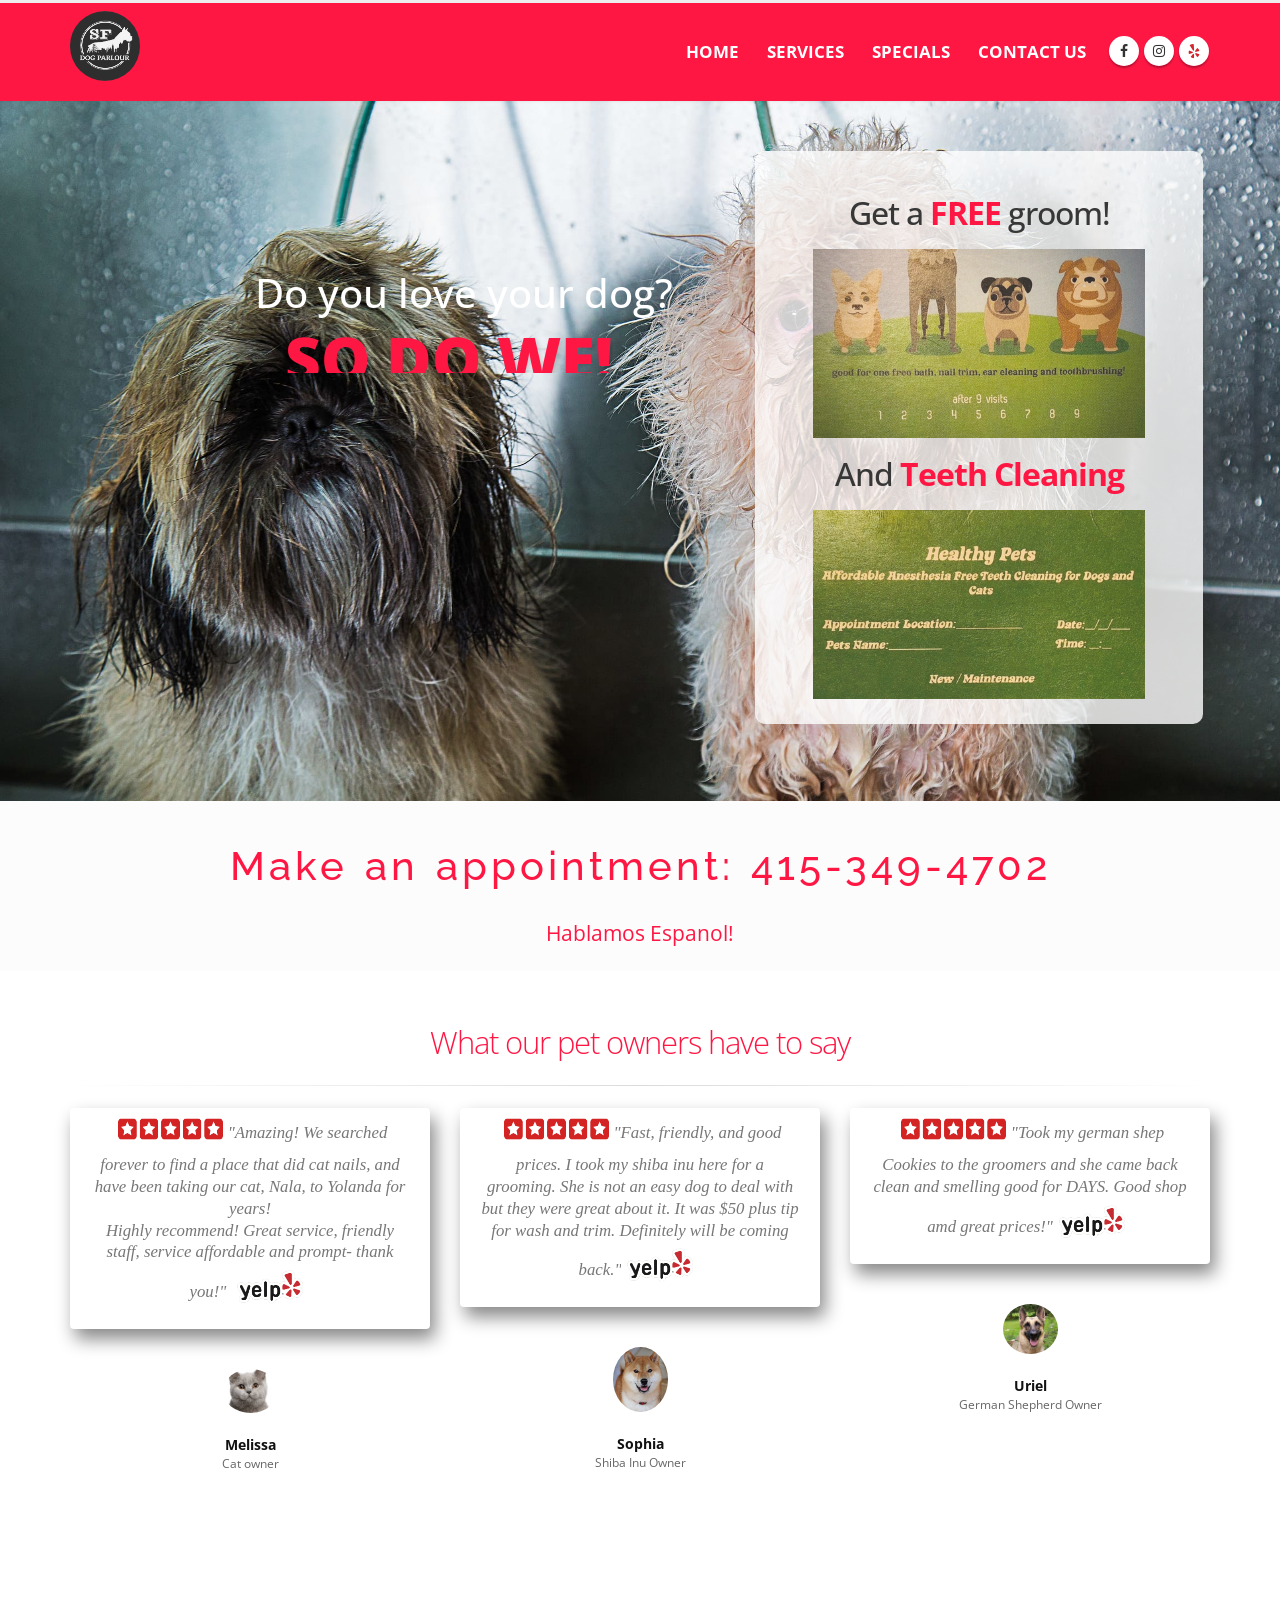
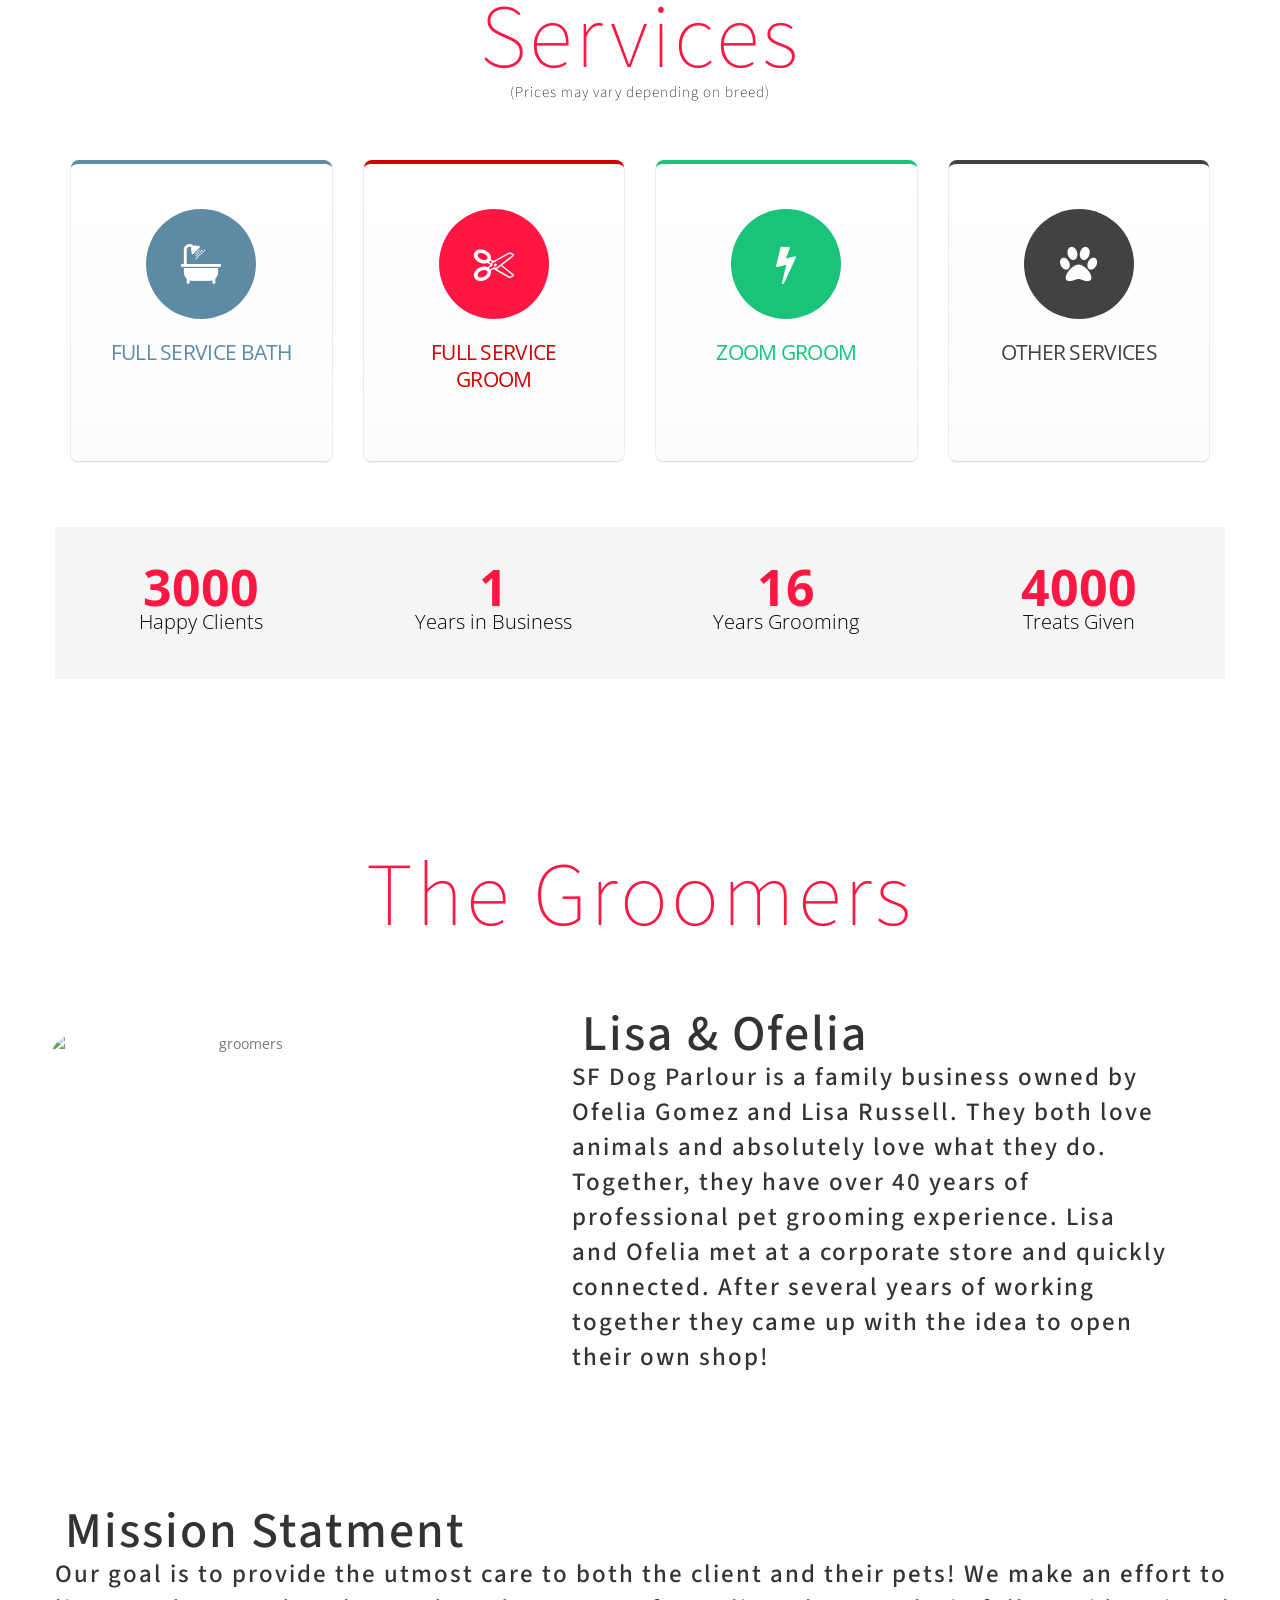
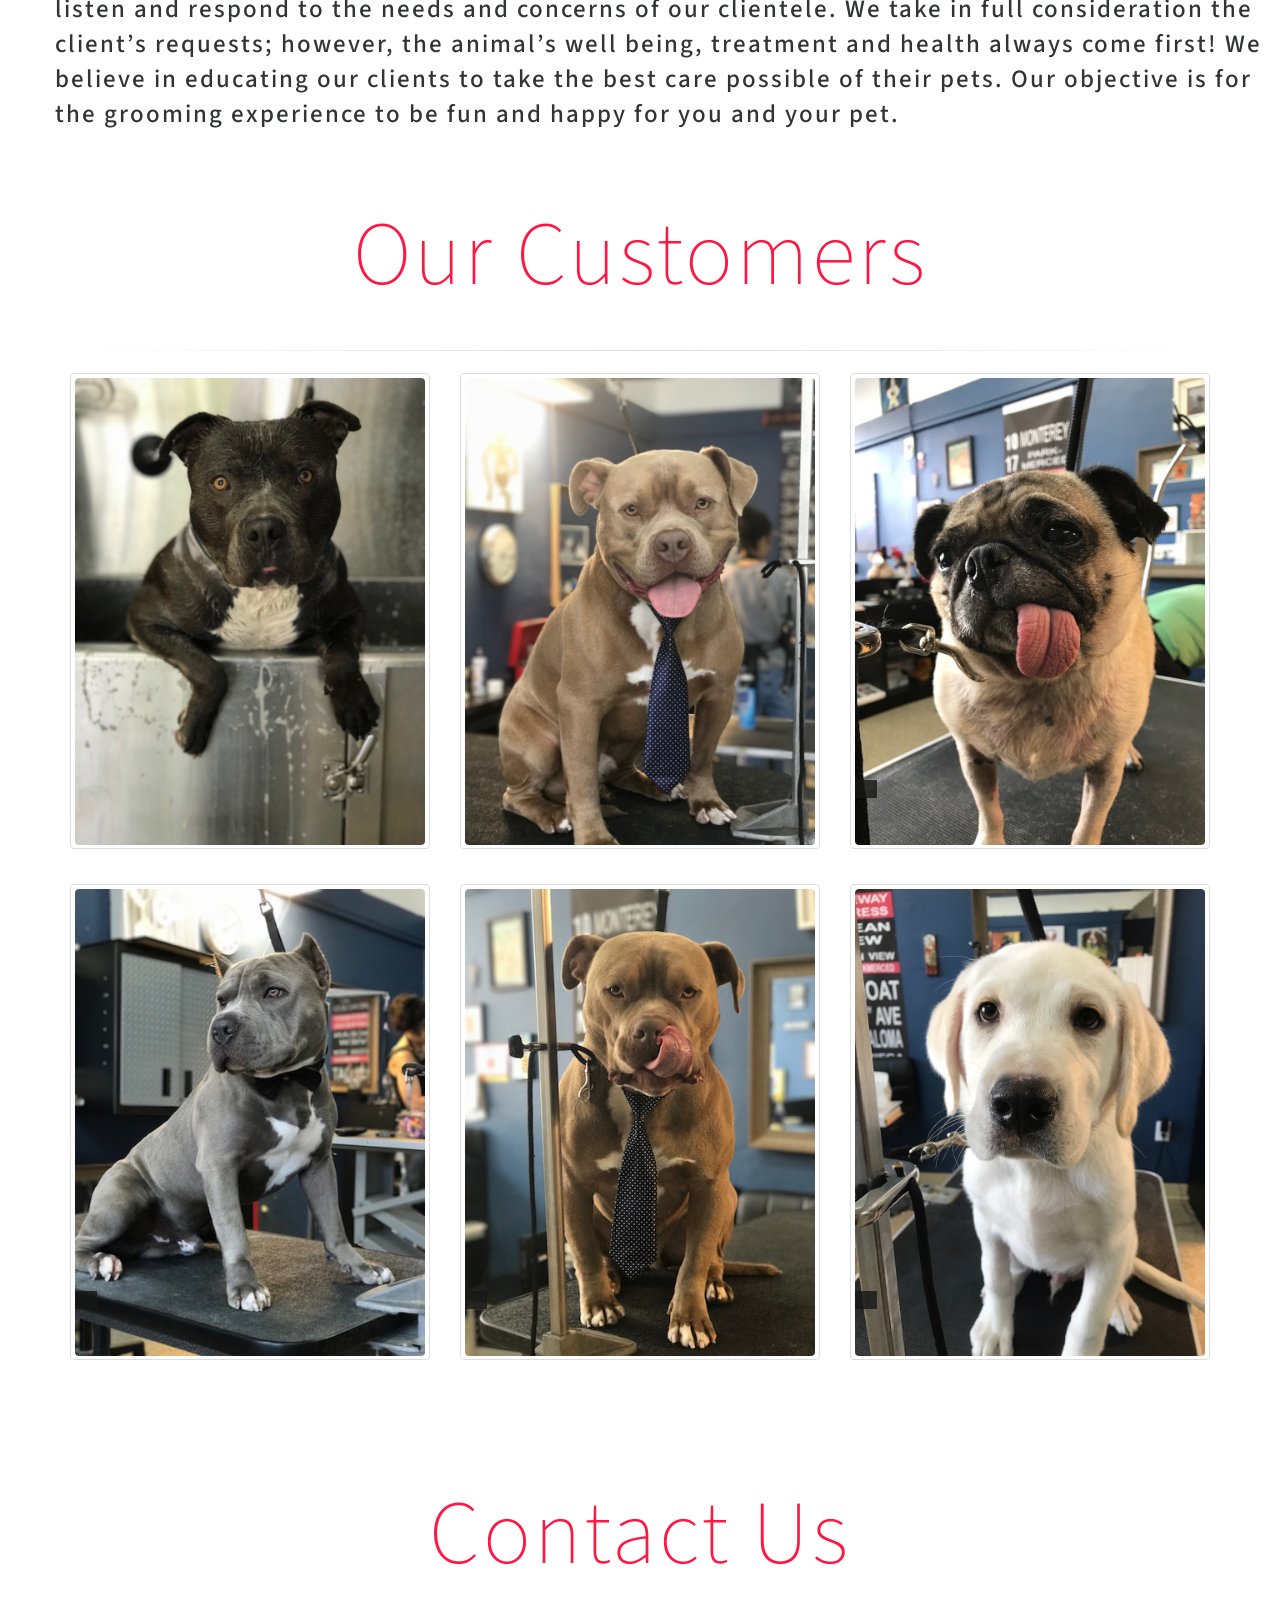
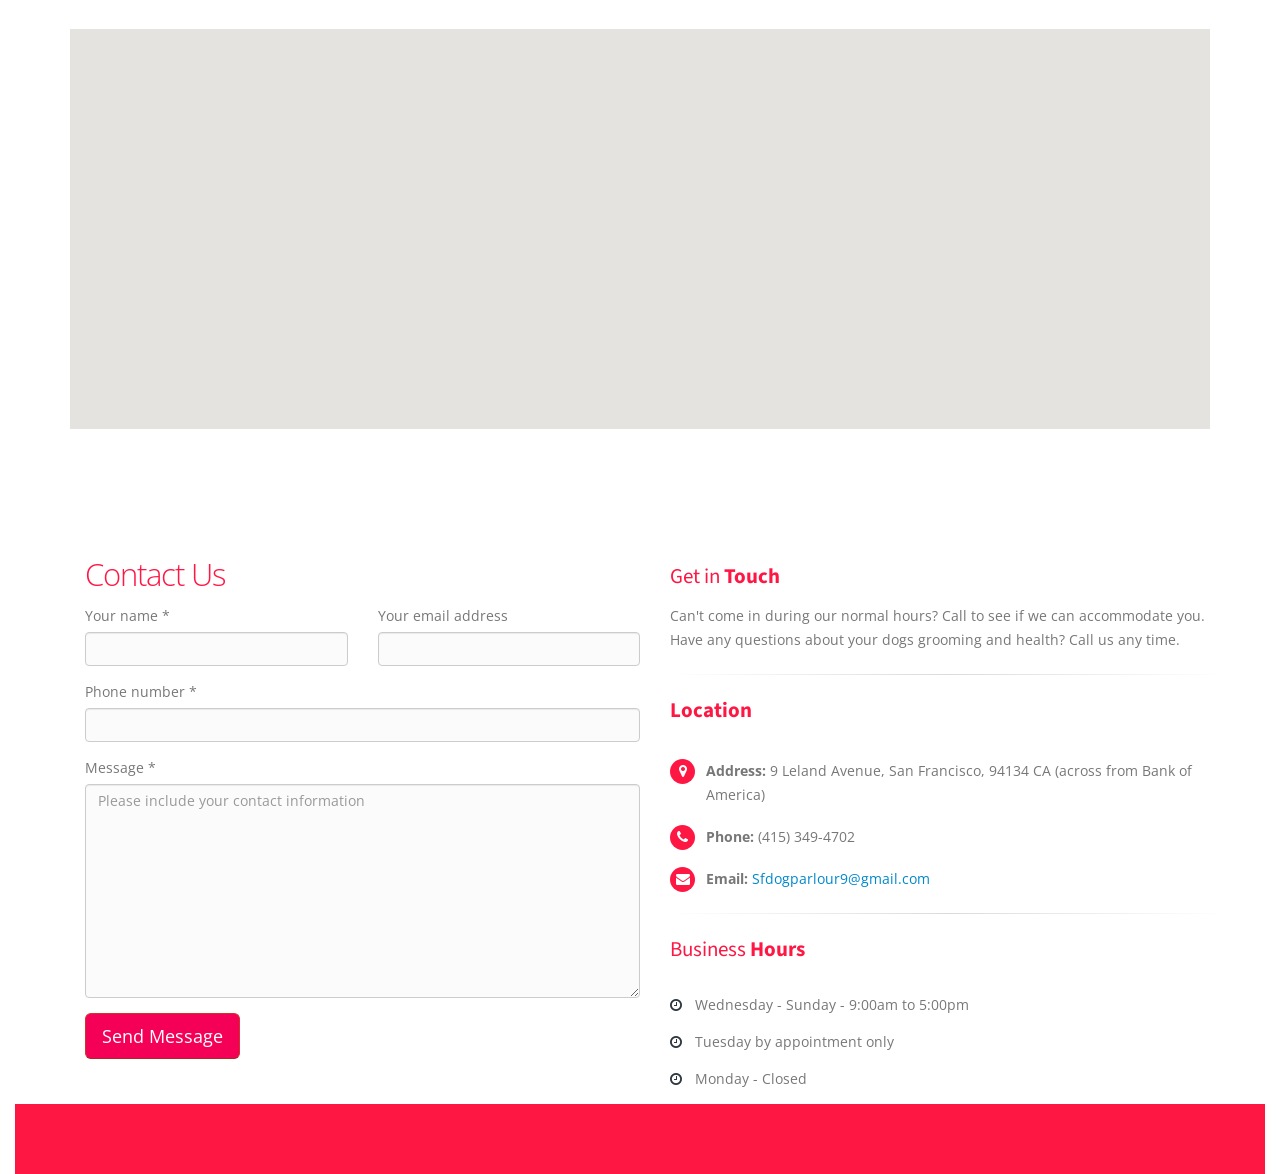
==== commit a9fcd9f6: "Added navbar to mobile layout for all pages." ====
--- a/index.html
+++ b/index.html
@@ -135,8 +135,18 @@
 
 			<!-- Mobile section -->
 			<div class="main1">
+				<div class="mobile-nav">
+					<div class="topnav" id="myTopnav">
+					  <a href="index.html" class="mobile-logo"><img class="img-responsive img-circle" src="img/logo.jpeg" alt="Project Image" width="40" height="40"></a>
+					  <a href="services.html">Services</a>
+					  <a href="specials.html">Specials</a>
+					  <a href="#contactus">Contacts Us</a>
+					  <a href="javascript:void(0);" class="icon" onclick="myFunction()">
+					    <i class="fa fa-bars fa-2x"></i>
+					  </a>
+					</div>
+				</div>
 				<a class="btn btn-lg btn-danger callnow" href="tel:4153494702">Call Now</a>
-				
 			</div>
 
 			<!-- End of mobile setion -->
@@ -220,66 +230,16 @@
 					<!-- Contact Form -->
 				<div id="float-contact">
 							<div class="col-md-12 form1">
-
-							<!-- <div class="alert alert-success hidden mt-lg" id="contactSuccess">
-								<strong>Success!</strong> Your message has been sent to us.
-							</div>
-
-							<div class="alert alert-danger hidden mt-lg" id="contactError">
-								<strong>Error!</strong> There was an error sending your message.
-								<span class="font-size-xs mt-sm display-block" id="mailErrorMessage"></span>
-							</div> -->
-							<div>
-								<h2>Get a <span>FREE</span> groom!</h2>
-								<img src="img/card-1.jpg" height="189" width="332">
-							</div>
-
-							<div>
-								<h2>And <span>Teeth Cleaning</span> </h2>
-								<img src="img/card-2.jpg" height="189" width="332">
-							</div>
-
-							<!-- <div>
-								<h2>Schedule your appointment</h2>
-								<img src="img/card-3.jpg" height="189" width="332">
-							</div> -->
-							<!-- <h2 class="mb-sm mt-sm"><strong>Contact Us</strong></h2>
-							<form id="contactForm" method="POST" action="http://formspree.io/sfdogparlour9@gmail.com">
-								<div class="row">
-									<div class="form-group">
-										<div class="col-md-6">
-											<label>Your name *</label>
-											<input type="name" name="name" value="" data-msg-required="Please enter your name." maxlength="100" class="form-control" id="name" required>
-										</div>
-										<div class="col-md-6">
-											<label>Your email address </label>
-											<input type="email" value="" name="email" data-msg-required="Please enter your email address." data-msg-email="Please enter a valid email address." maxlength="100" class="form-control" name="email" id="email" required>
-										</div>
-									</div>
-								</div>
-								<div class="row">
-									<div class="form-group">
-										<div class="col-md-12">
-											<label>Phone number *</label>
-											<input type="text" name="subject" value="" data-msg-required="Please enter the subject." maxlength="100" class="form-control" name="subject" id="subject" required>
-										</div>
-									</div>
-								</div>
-								<div class="row">
-									<div class="form-group">
-										<div class="col-md-12">
-											<label>Message *</label>
-											<textarea placeholder="Please include your contact information" maxlength="5000" data-msg-required="Please enter your message." rows="10" class="form-control" name="message" id="message" required></textarea>
-										</div>
-									</div>
-								</div>
-								<div class="row">
-									<div class="col-md-12">
-										<input type="submit" name="submit" value="Send Message" class="btn btn-danger btn-lg mb-xlg" data-loading-text="Loading...">
-									</div>
-								</div>
-							</form> -->
-						</div>
+								<div>
+									<h2>Get a <span>FREE</span> groom!</h2>
+									<img src="img/card-1.jpg" height="189" width="332">
+								</div>
+
+								<div>
+									<h2>And <span>Teeth Cleaning</span> </h2>
+									<img src="img/card-2.jpg" height="189" width="332">
+								</div>
+							</div>
 						<!-- End of contact form -->
 			</div>
 				<!-- MEET THE GROOMERS HEADING -->
--- a/css/custom.css
+++ b/css/custom.css
@@ -404,17 +404,68 @@
 	width: 100%;
 	margin-bottom: none;
 	text-align: center;
-	background-image: url(../img/logo.jpeg);
+	background-image: url(../img/window.jpg);
+}
+
+.main-services {
+	background: none !important;
+	height: 90px !important;
 }
 
 .callnow {
-	background-color: rgba(197, 17, 98, .9);
+	background-color: rgba(255,23,68, .9);
 	/*border: 2px solid ;*/
 	z-index: 3;
-	margin-top: 43rem;
+	position: relative;
+	top: 38rem;
 	width: 50%;
 	height: 10%;
 }
+
+.mobile-logo {
+	margin: 0px;
+}
+
+.mobile-nav {
+	height: 50px; 
+	width: 100%;
+	background-color: #ff1744;
+}
+
+.topnav {
+    background-color: #ff1744;
+    overflow: hidden;
+}
+
+/* Style the links inside the navigation bar */
+.topnav a {
+    float: left;
+    display: block;
+    color: #f2f2f2;
+    text-align: center;
+    padding: 14px 16px;
+    text-decoration: none;
+    font-size: 17px;
+}
+
+/* Change the color of links on hover */
+.topnav a:hover {
+    background-color: #ddd;
+    color: black;
+}
+
+/* Add an active class to highlight the current page */
+.active {
+    background-color: #4CAF50;
+    color: white;
+}
+
+/* Hide the link that should open and close the topnav on small screens */
+.topnav .icon {
+    display: none;
+}
+
+
 
 /*============== Pricing =============*/
 
@@ -454,6 +505,8 @@
 
 
 
+
+
 				/*MEDIA QUERRIES*/
 /*============================================*/
 /*============================================*/
@@ -475,7 +528,7 @@
 @media screen and (max-width: 419px) and (min-width: 313px) {
 	body {
 		/*padding: 5%;*/
-		border: 15px solid #ff1744;
+		/*border: 15px solid #ff1744;*/
 	}
    .main1 {
         display: block;
@@ -526,3 +579,73 @@
     }
 }
 
+@media screen and (max-width: 1001px) and (min-width: 310px) {
+	.box-content img {
+		display: none;
+	}
+
+	.box-content ul li {
+		font-size: 16px !important;
+	}
+
+	#pricing {
+		margin-top: 0px !important;
+	}
+
+	#pricing .box-content {
+		text-align: left;
+	}
+
+	#pricing .box-content h5 {
+		font-weight: 400;
+		font-size: 14px;
+		margin: 5px;
+	}
+
+	#pricing .box-content ul li {
+		line-height: 18px;
+	}
+
+	#pricing .addons {
+		padding-left: 7%;
+		text-align: left;
+		position: relative;
+		top: -130px;
+	}
+
+	#pricing .addons h1 {
+		font-size: 25px;
+		font-weight: 500;
+		margin: 0px;
+	}
+
+	#pricing .addons h3 {
+		font-size: 14px;
+		
+		margin: 2px;
+	}
+}
+
+/* When the screen is less than 600 pixels wide, hide all links, except for the first one ("Home"). Show the link that contains should open and close the topnav (.icon) */
+@media screen and (max-width: 600px) {
+  .topnav a:not(:first-child) {display: none;}
+  .topnav a.icon {
+    float: right;
+    display: block;
+  }
+}
+
+/* The "responsive" class is added to the topnav with JavaScript when the user clicks on the icon. This class makes the topnav look good on small screens (display the links vertically instead of horizontally) */
+@media screen and (max-width: 600px) {
+  .topnav.responsive {position: relative;}
+  .topnav.responsive a.icon {
+    position: absolute;
+    right: 0;
+    top: 0;
+  }
+  .topnav.responsive a {
+    float: none;
+    display: block;
+    text-align: center;
+  }
+}
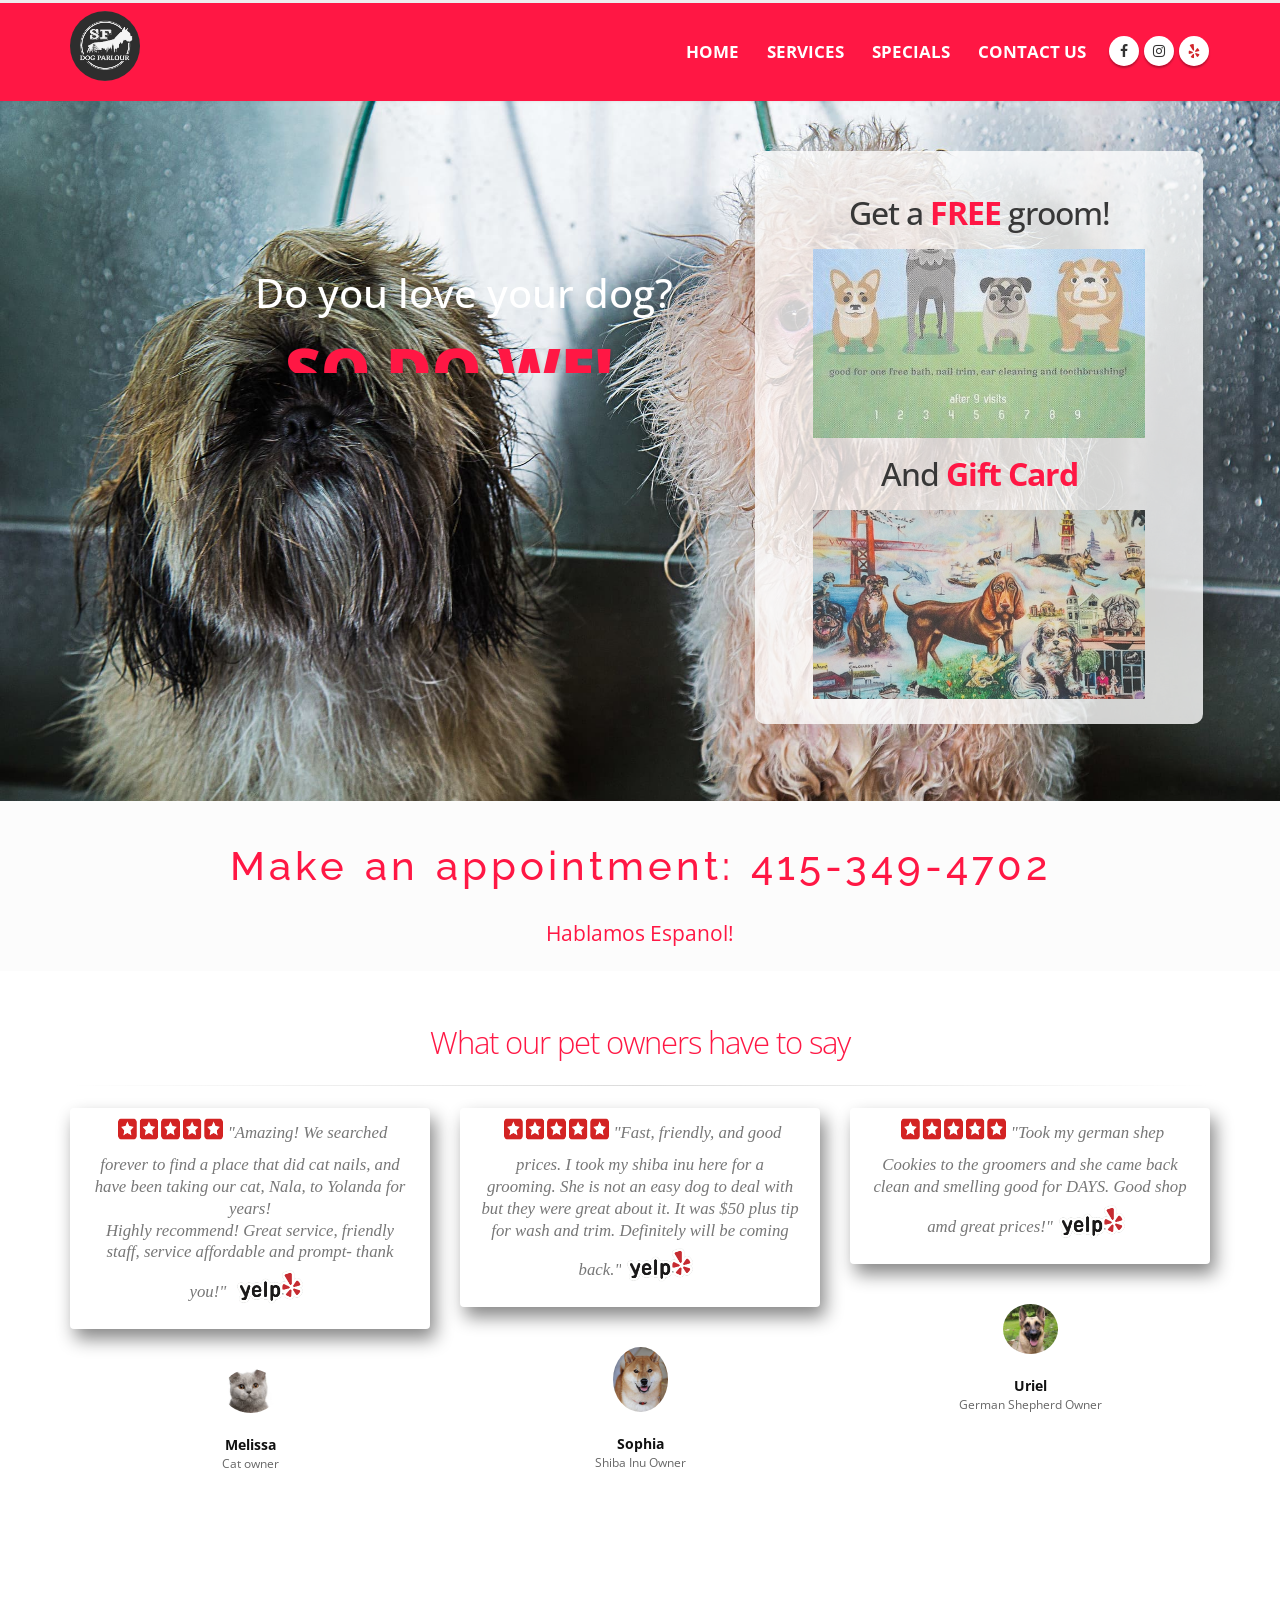
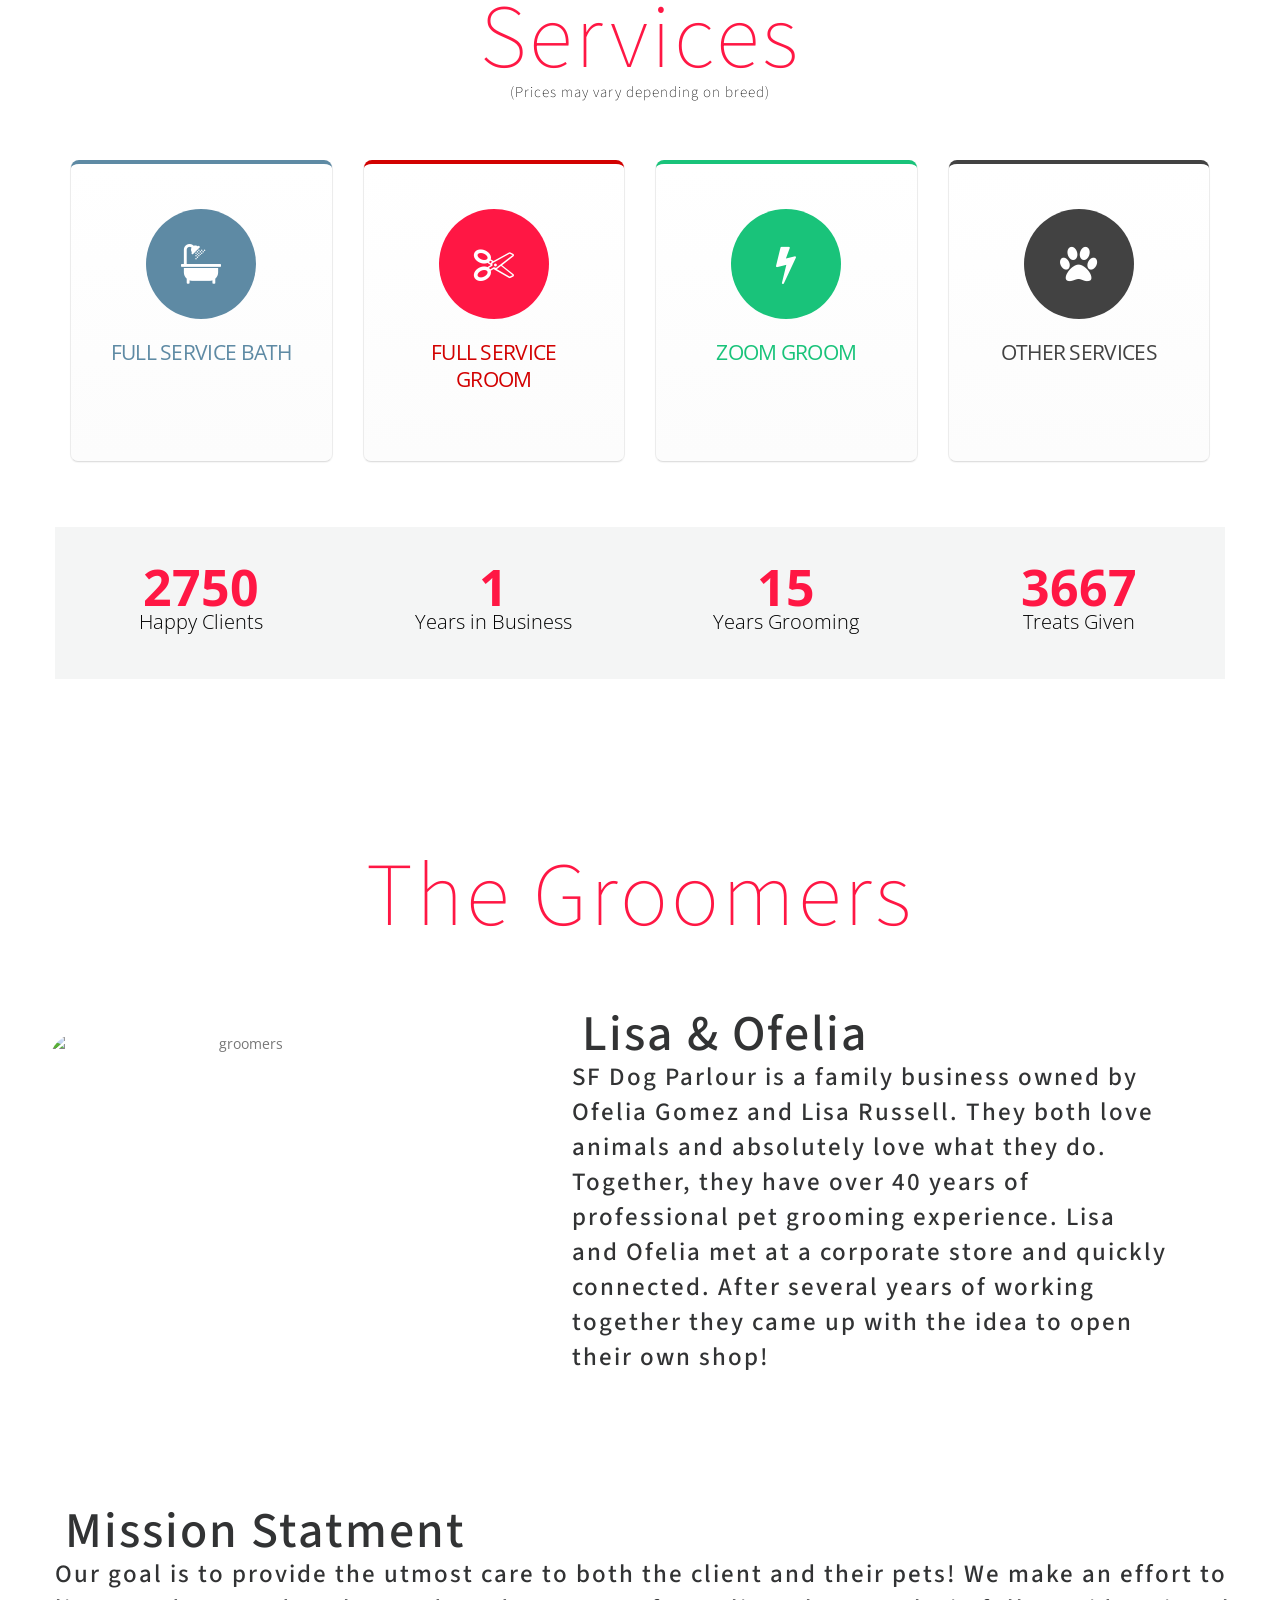
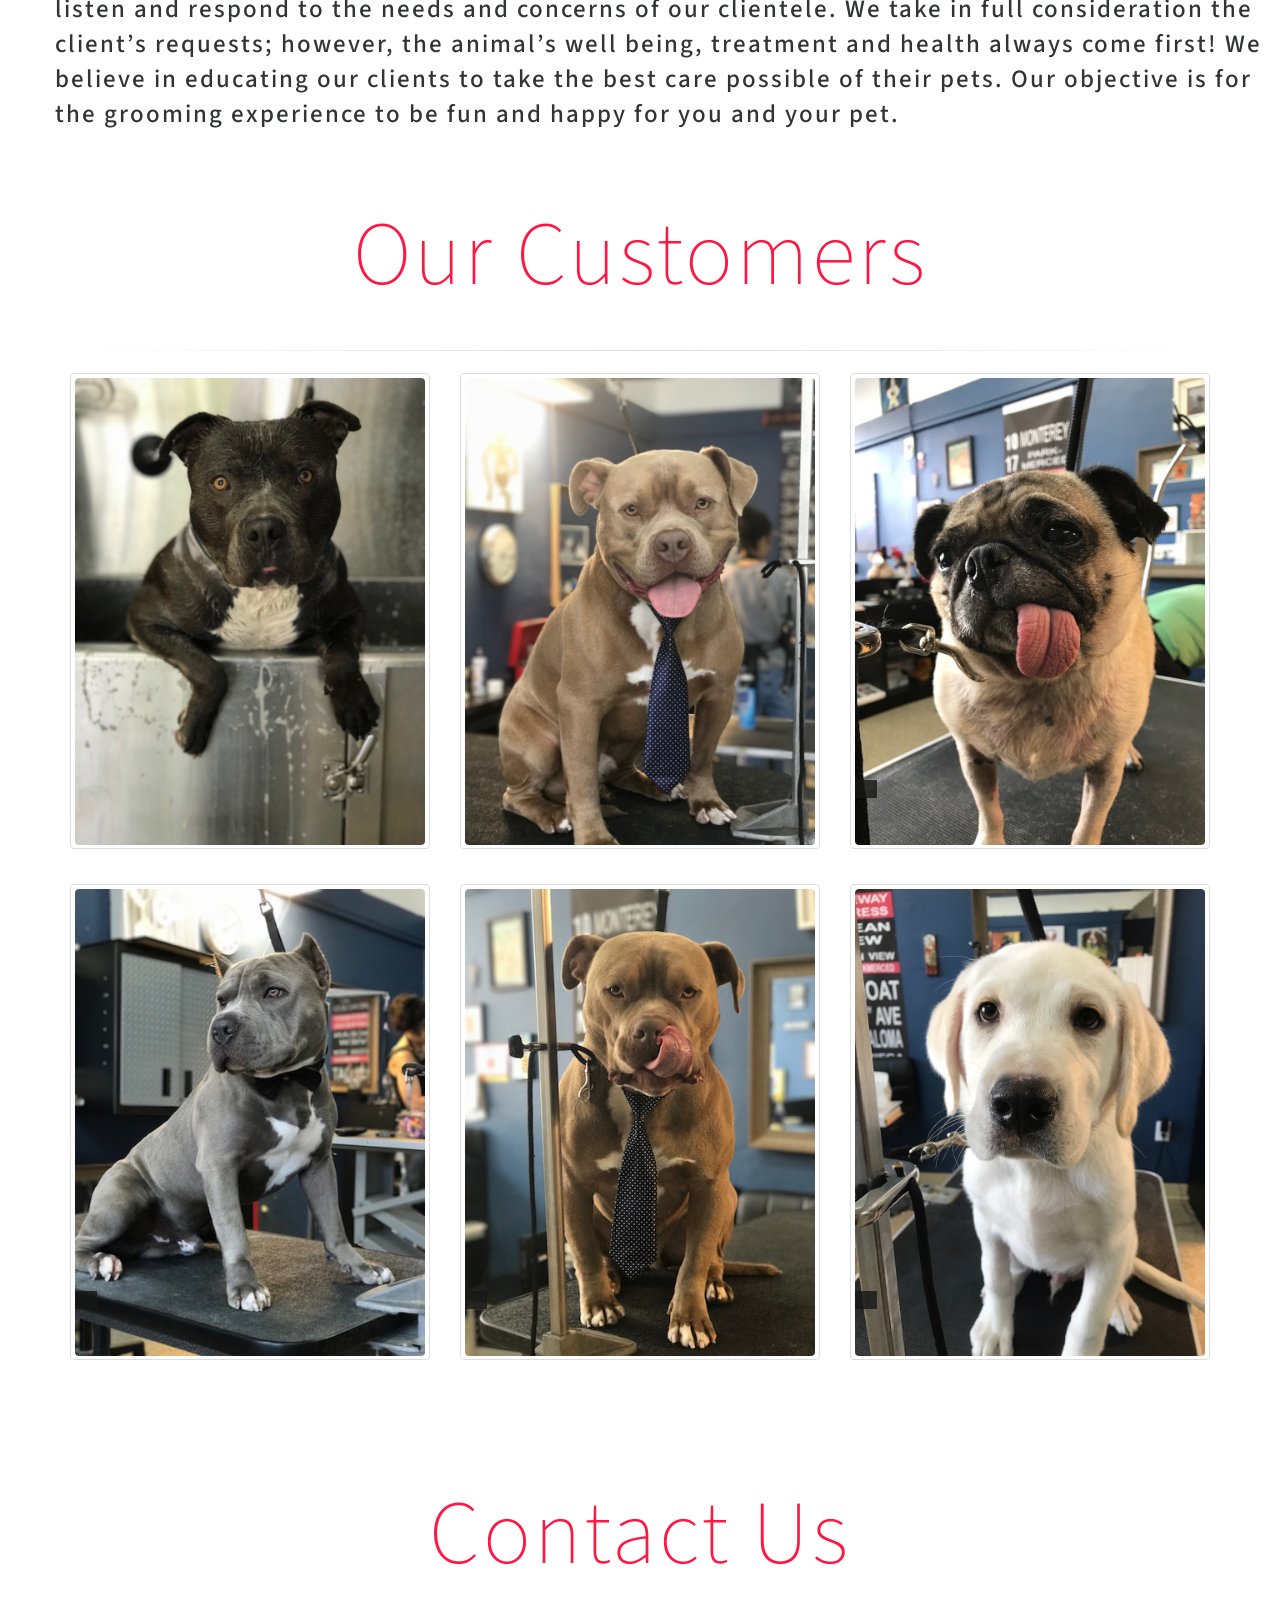
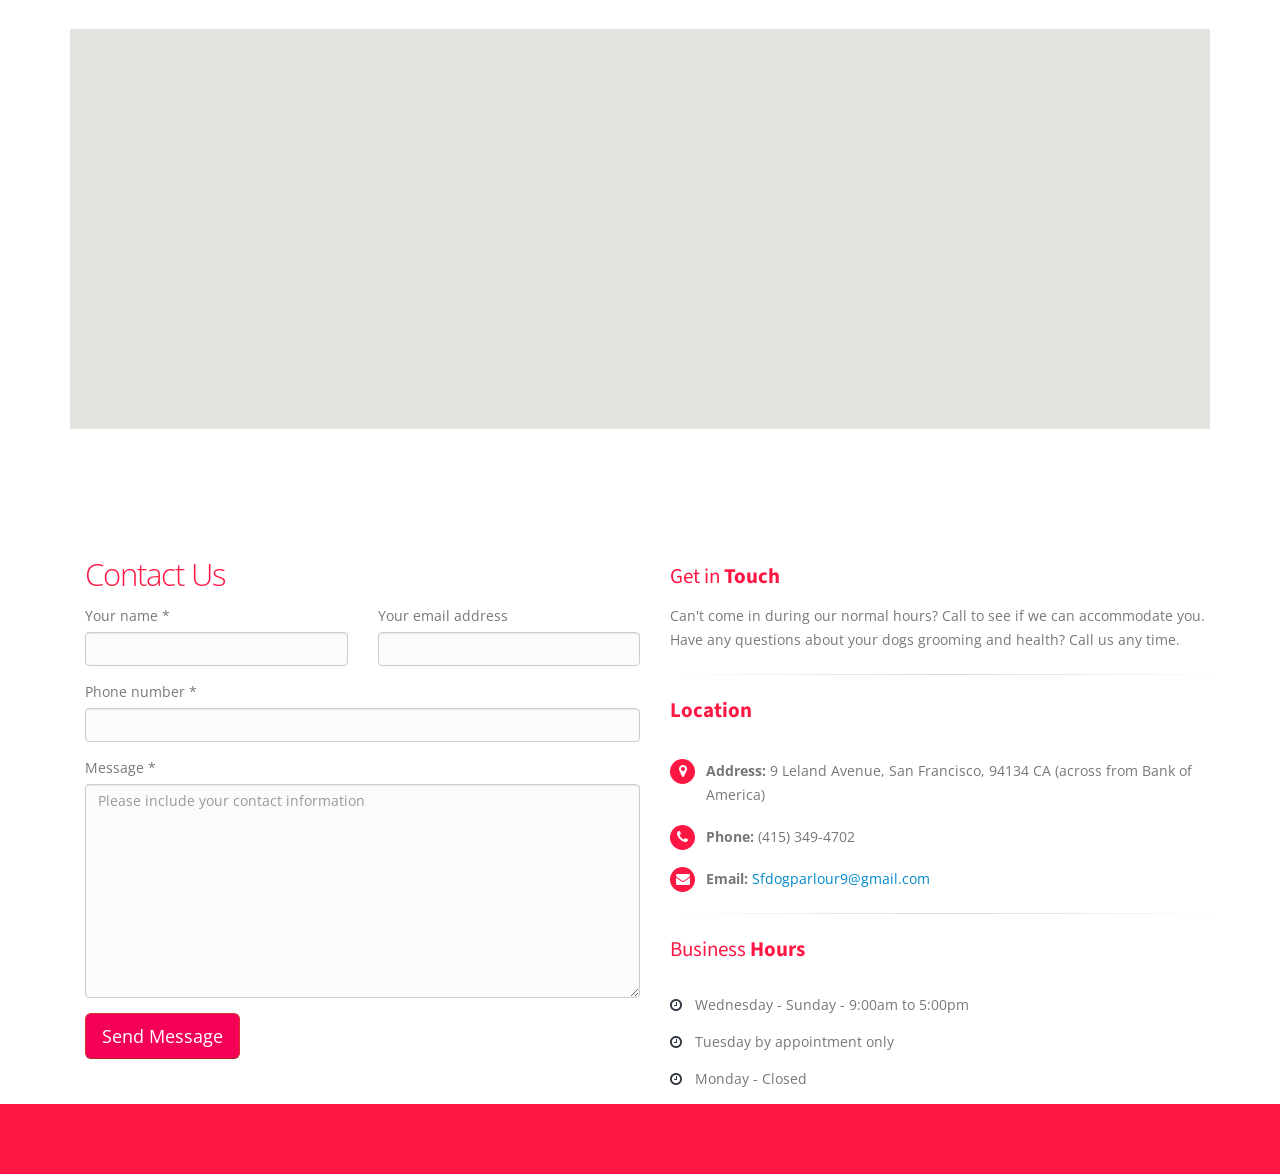
==== commit 74713bbd: "Added Shampoo product infor to Specials page. Changed out gift card photos with nicers ones. Added G" ====
--- a/index.html
+++ b/index.html
@@ -232,12 +232,12 @@
 							<div class="col-md-12 form1">
 								<div>
 									<h2>Get a <span>FREE</span> groom!</h2>
-									<img src="img/card-1.jpg" height="189" width="332">
+									<img src="img/card1.jpg" height="189" width="332">
 								</div>
 
 								<div>
-									<h2>And <span>Teeth Cleaning</span> </h2>
-									<img src="img/card-2.jpg" height="189" width="332">
+									<h2>And <span>Gift Card</span> </h2>
+									<img src="img/card-3.jpg" height="189" width="332">
 								</div>
 							</div>
 						<!-- End of contact form -->
--- a/css/theme-elements.css
+++ b/css/theme-elements.css
@@ -290,6 +290,7 @@
 @media (max-width: 479px) {
 	h2 {
 		line-height: 40px;
+		
 	}
 }
 
@@ -4527,6 +4528,7 @@
 	padding: 30px 30px 10px 30px;
 	position: relative;
 	top: -1px;
+	/*overflow: scroll;*/
 }
 
 .featured-box .learn-more {
--- a/css/custom.css
+++ b/css/custom.css
@@ -351,10 +351,12 @@
 
 .footer1 {
 	background-color: #ff1744;
-	width: 100%;
-	height: 70px;
-	padding-right: 0px !important;
-	padding-left: 0px !important;
+    width: 120%;
+    height: 70px;
+    padding-right: 0px !important;
+    padding-left: 0px !important;
+    position: relative;
+    left: -50px;
 }
 
 #googlemaps {
@@ -414,12 +416,13 @@
 
 .callnow {
 	background-color: rgba(255,23,68, .9);
-	/*border: 2px solid ;*/
+	border: 1px solid #fff;
 	z-index: 3;
 	position: relative;
 	top: 38rem;
 	width: 50%;
 	height: 10%;
+	font-weight: 600;
 }
 
 .mobile-logo {
@@ -503,7 +506,67 @@
 
 }
 
-
+#pricing h5 span, h5 {
+	color: #424242;
+}
+
+.me-red {
+	color: #ff1744!important;
+}
+
+/* Specials */
+
+.cards-heading {
+	text-align: center;
+}
+
+.cards-heading img {
+	margin: 0px 5px;
+}
+
+.specials-header {
+	text-align: center;
+}
+
+.specials-header > h1 {
+	margin: 5% 5%;
+	font-size: 40px;
+	color: #5e8aa4;
+}
+
+#special-products .col-md-4 .box-content h1 {
+	font-weight: 600;
+	font-size: 30px;
+	color: #fcd21f;
+}
+
+#special-products .box-content {
+	overflow: hidden;
+}
+
+
+.cards-heading h3 {
+	color: #ff1744;
+	font-weight: 600;
+	margin-bottom: 10px;
+	margin-top: 30px;
+}
+
+
+
+#special-products .col-md-4 .box-content {
+	text-align: left;
+}
+
+#special-products .col-md-4 .box-content p {
+	font-size: 18px;
+	color: #8c8c8c;
+	line-height: 25px;
+}
+
+.mobile-cards {
+	display: none;
+}
 
 
 
@@ -550,6 +613,10 @@
     	text-align: center;
     }
 
+    .services-list {
+    	overflow: hidden;
+    }
+
     #contactus {
     	display: block !important;
     }
@@ -560,6 +627,11 @@
 
     #groomers {
     	display: block;
+    }
+
+    .container-fluid {
+    	padding-left: 0px !important;
+    	padding-right: 0px !important;
     }
 
     .groomer_header {
@@ -590,6 +662,7 @@
 
 	#pricing {
 		margin-top: 0px !important;
+		padding: 0px 14px;
 	}
 
 	#pricing .box-content {
@@ -623,6 +696,14 @@
 		font-size: 14px;
 		
 		margin: 2px;
+	}
+
+	.featured-box .box-content {
+		overflow: scroll;
+	}
+
+	.mobile-cards {
+		display: block;
 	}
 }
 
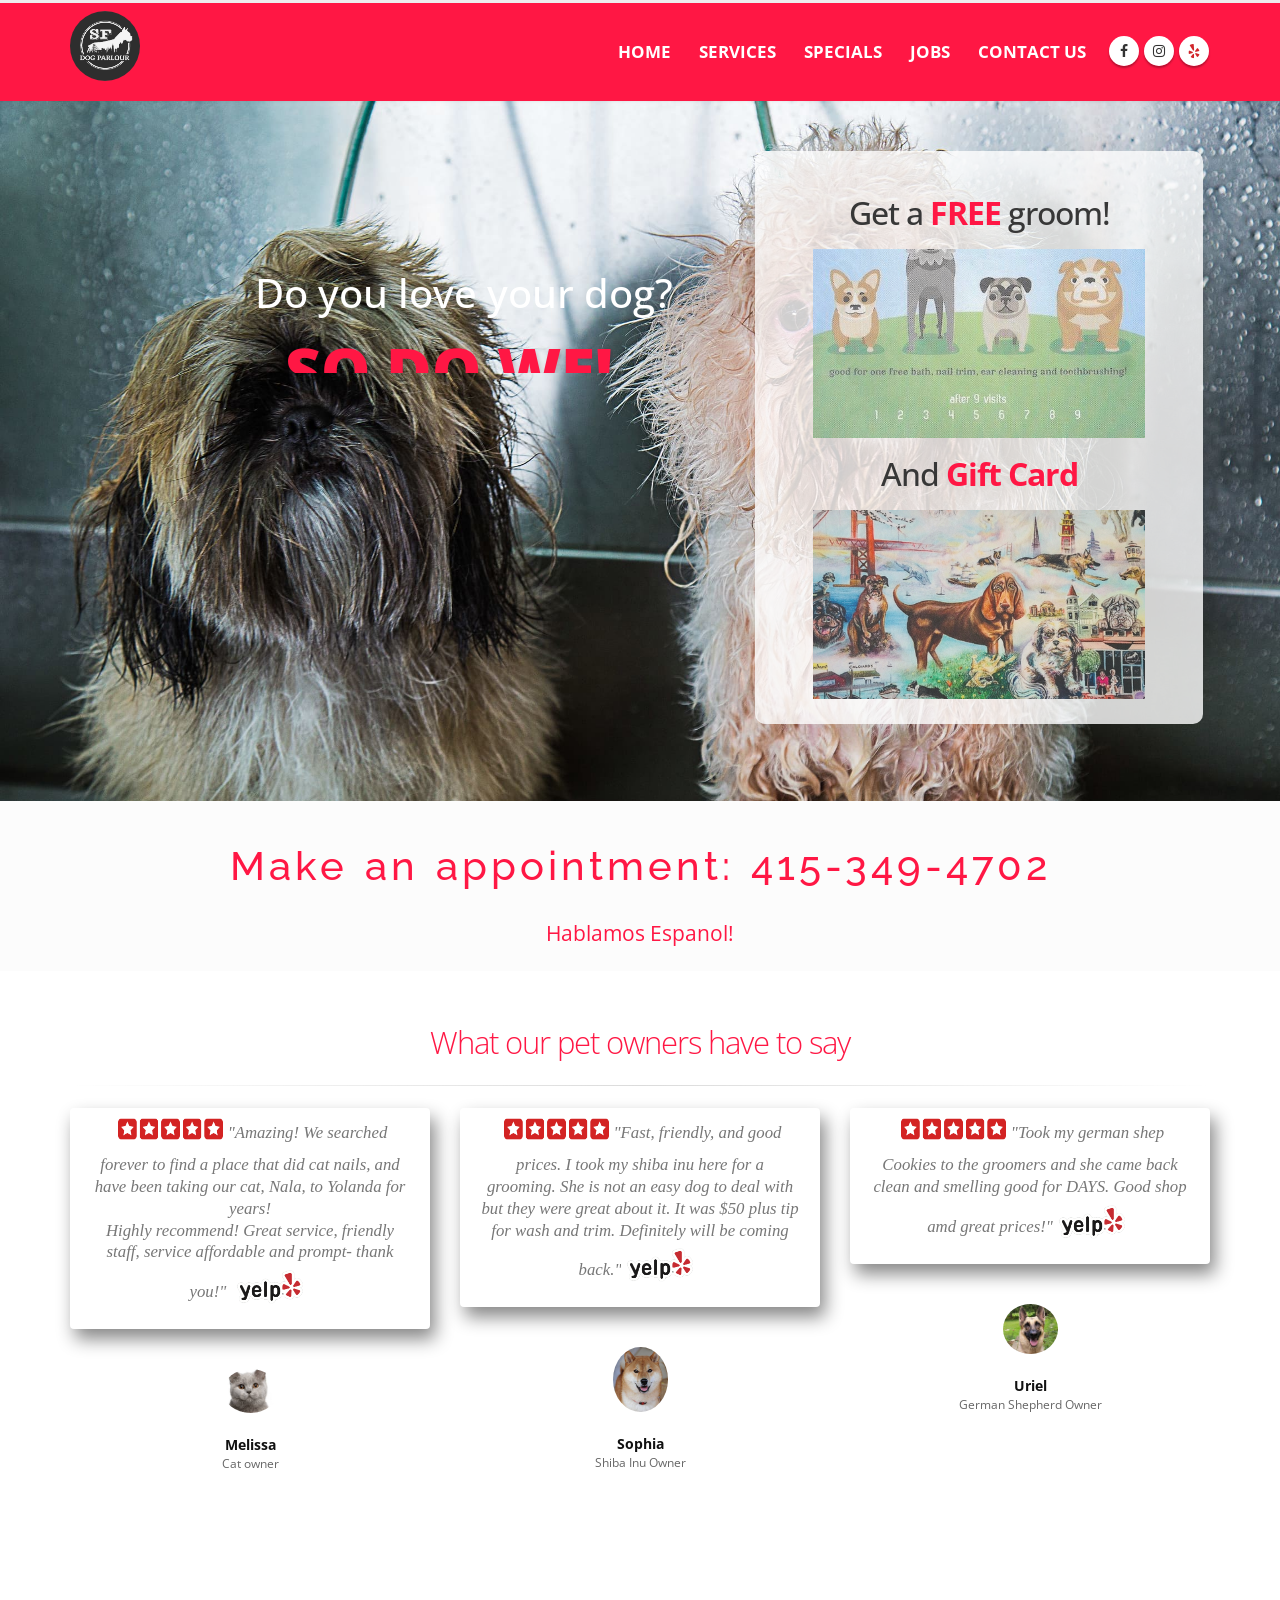
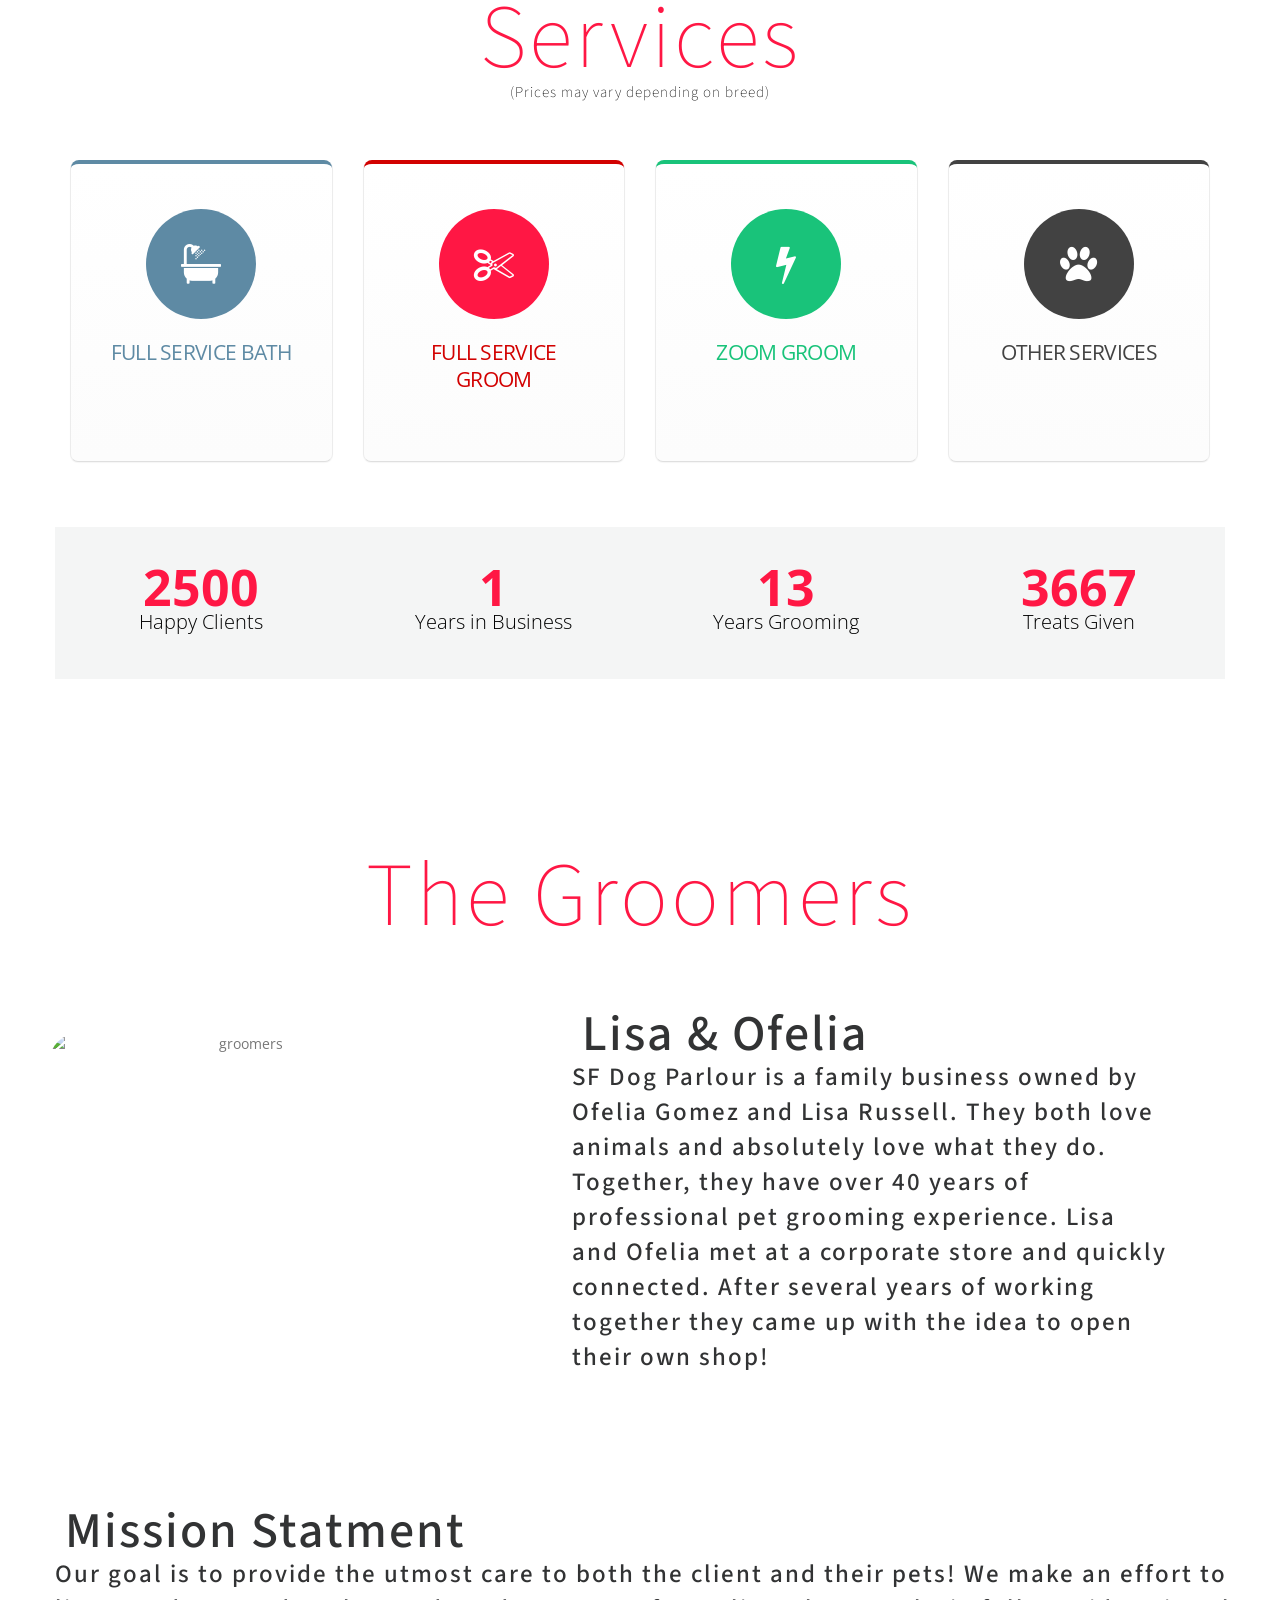
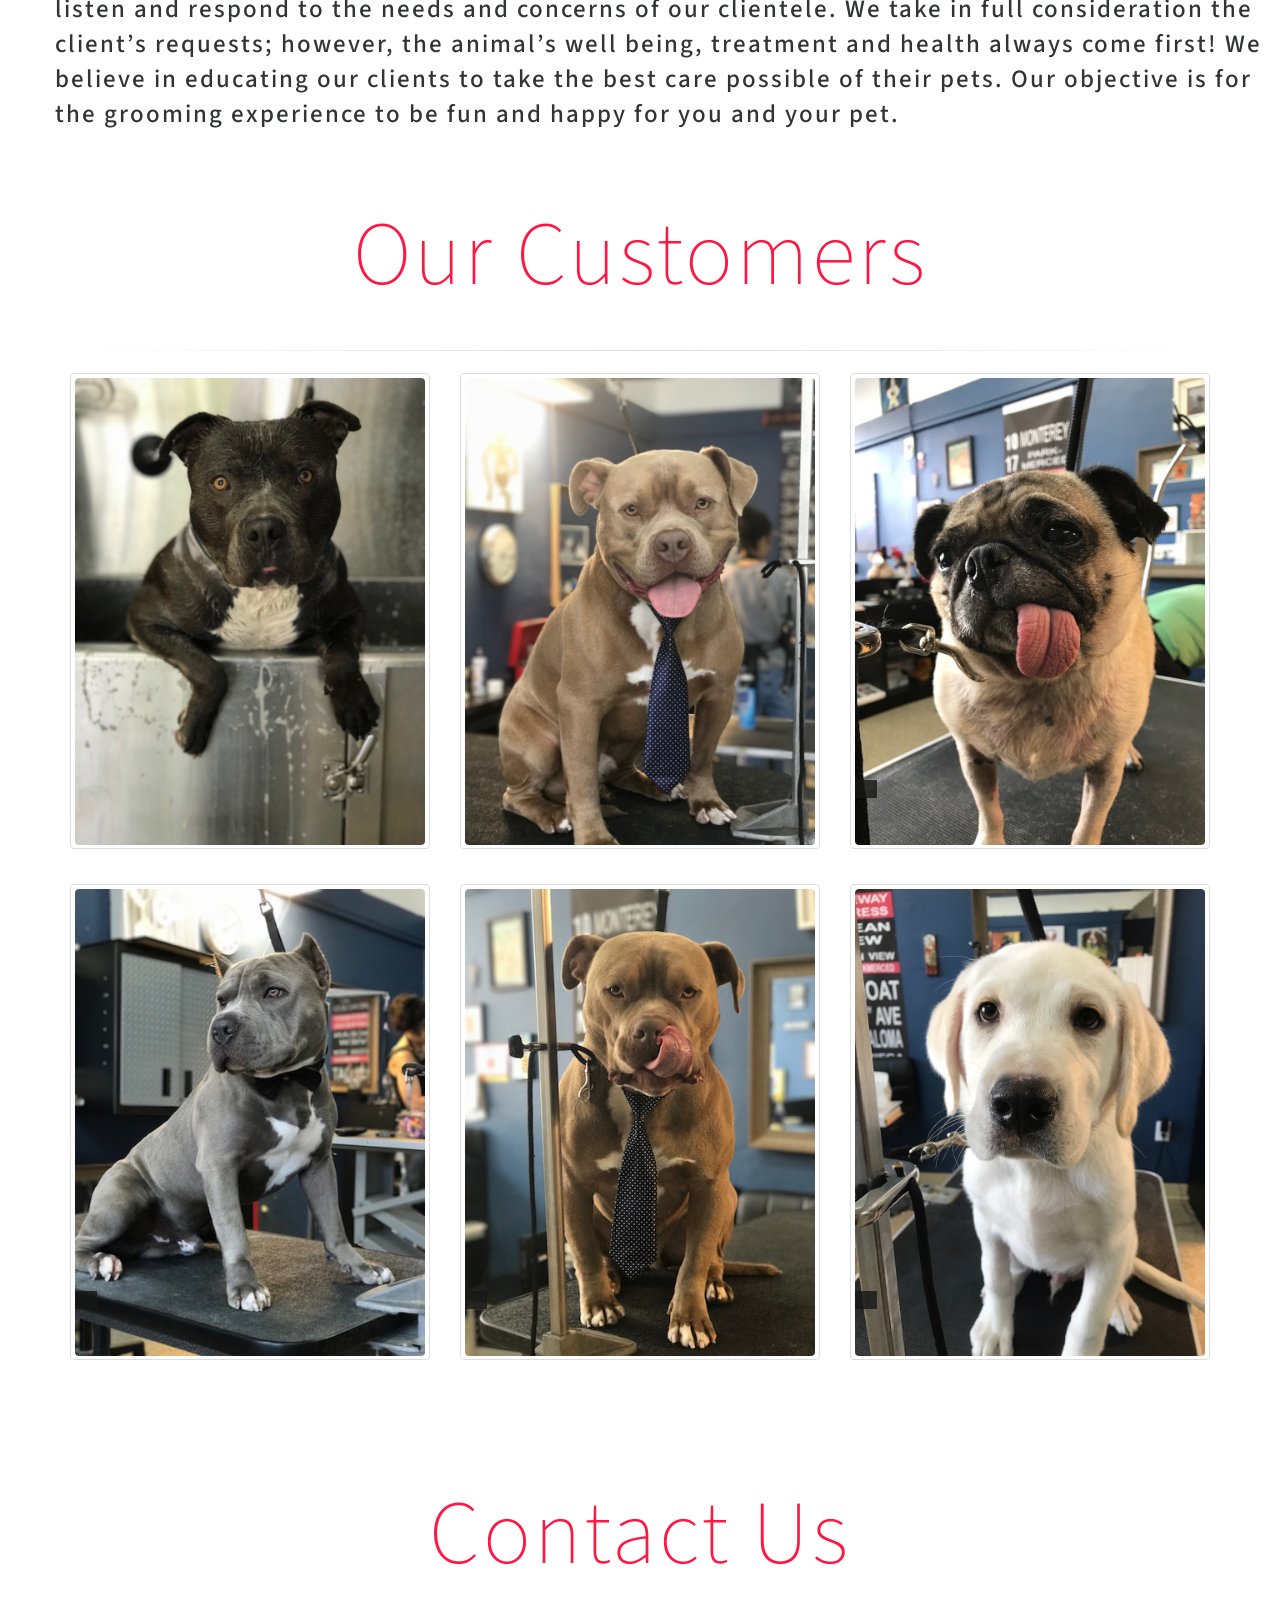
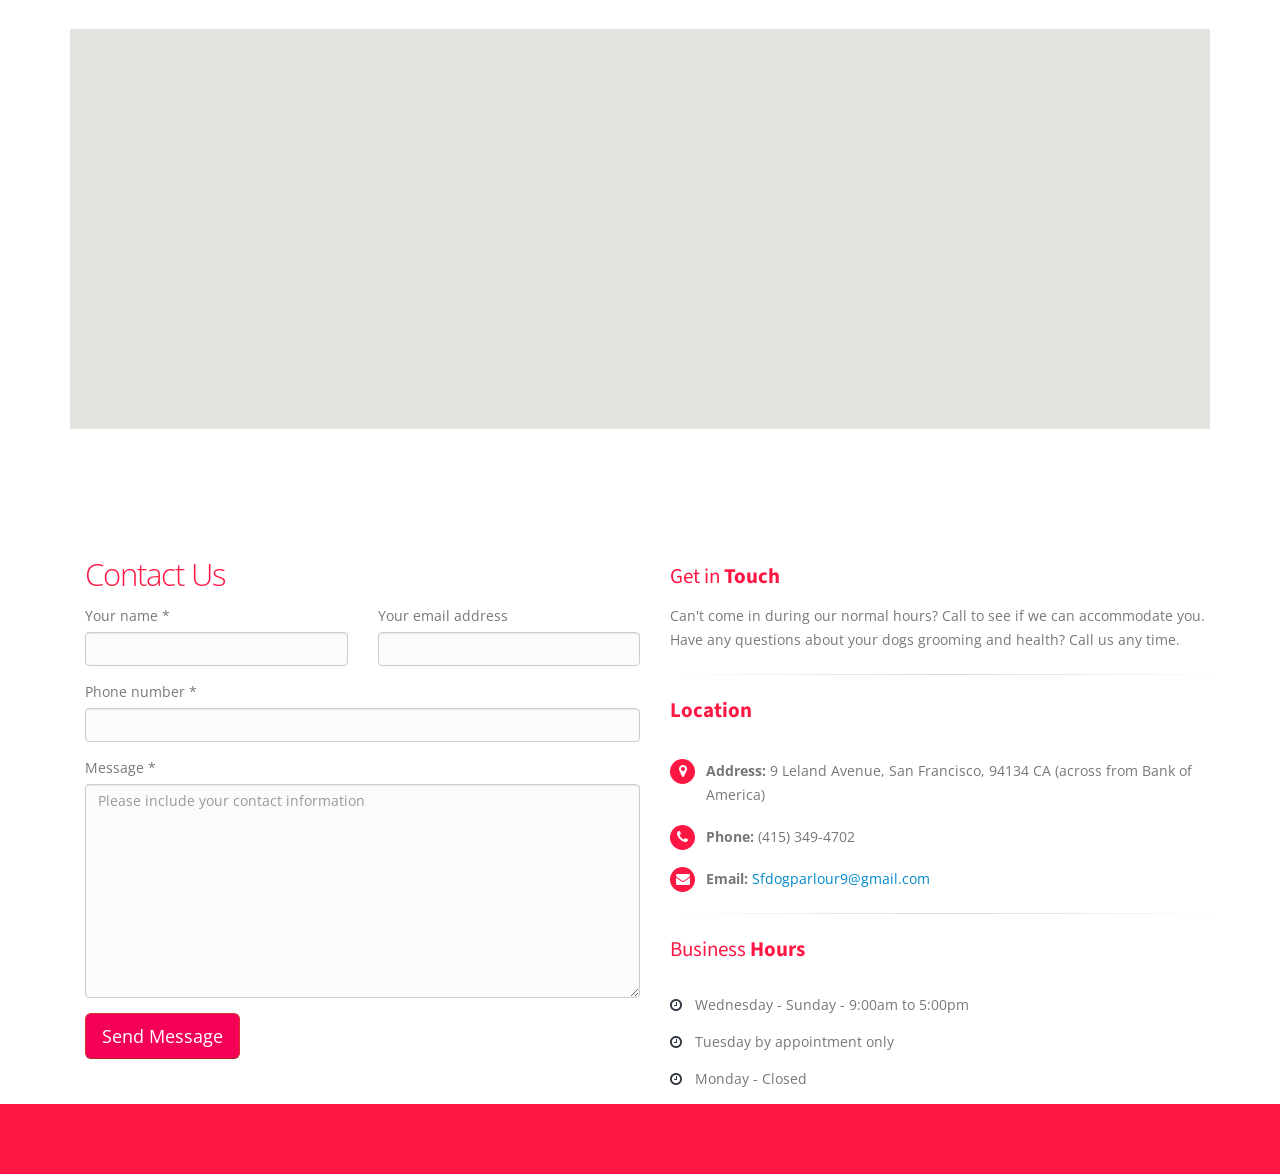
==== commit d2844f1b: "Added Jobs Page with job posting." ====
--- a/index.html
+++ b/index.html
@@ -10,6 +10,18 @@
 
 			  gtag('config', 'UA-109126940-1');
 			</script>
+
+			<!-- Hotjar Tracking Code for https://sfdogparlour.com/ -->
+<script>
+    (function(h,o,t,j,a,r){
+        h.hj=h.hj||function(){(h.hj.q=h.hj.q||[]).push(arguments)};
+        h._hjSettings={hjid:962975,hjsv:6};
+        a=o.getElementsByTagName('head')[0];
+        r=o.createElement('script');r.async=1;
+        r.src=t+h._hjSettings.hjid+j+h._hjSettings.hjsv;
+        a.appendChild(r);
+    })(window,document,'https://static.hotjar.com/c/hotjar-','.js?sv=');
+</script>
 
 
 		<!-- Basic -->
@@ -90,7 +102,7 @@
 											<i class="fa fa-bars"></i>
 										</button>
 										<ul class="header-social-icons social-icons hidden-xs">
-											<li class="social-icons-facebook"><a href="http://www.facebook.com/sfdogparlour9/" target="_blank" title="Facebook"><i class="fa fa-facebook"></i></a></li>
+											<li class="social-icons-facebook"><a href="https://www.facebook.com/sfdogparlour9/" target="_blank" title="Facebook"><i class="fa fa-facebook"></i></a></li>
 											<li class="social-icons-instagram"><a href="https://www.instagram.com/sfdogparlour/" target="_blank" title="instagram"><i class="fa fa-instagram"></i></a></li>
 											<li class="social-icons-yelp"><a href="https://www.yelp.com/biz/sf-dog-parlour-san-francisco" target="_blank" title="instagram"><i class="fa fa-yelp" aria-hidden="true"></i></a></li>
 										</ul>
@@ -102,16 +114,22 @@
 													</li>
 
 													<li class="navbutton">
-														<a href="services.html">
+														<a href="services">
 															Services
 														</a>
 													</li>
 
 													<li class="navbutton">
-														<a class="" href="specials.html">
+														<a class="" href="specials">
 															Specials
 														</a>
 													
+													</li>
+
+													<li class="navbutton">
+														<a class="" href="jobs">
+															Jobs
+														</a>						
 													</li>
 													
 													<li class="navbutton">
@@ -119,7 +137,6 @@
 															Contact Us
 														</a>
 														
-														</ul>
 													</li>
 												</ul>
 											</nav>
@@ -137,9 +154,9 @@
 			<div class="main1">
 				<div class="mobile-nav">
 					<div class="topnav" id="myTopnav">
-					  <a href="index.html" class="mobile-logo"><img class="img-responsive img-circle" src="img/logo.jpeg" alt="Project Image" width="40" height="40"></a>
-					  <a href="services.html">Services</a>
-					  <a href="specials.html">Specials</a>
+					  <a href="index" class="mobile-logo"><img class="img-responsive img-circle" src="img/logo.jpeg" alt="Project Image" width="40" height="40"></a>
+					  <a href="services">Services</a>
+					  <a href="specials">Specials</a>
 					  <a href="#contactus">Contacts Us</a>
 					  <a href="javascript:void(0);" class="icon" onclick="myFunction()">
 					    <i class="fa fa-bars fa-2x"></i>
@@ -321,7 +338,7 @@
 					<div class="featured-boxes">
 						<div class="row">
 							<div class="col-md-3 col-sm-6">
-								<a href="services.html" class="service-link">
+								<a href="services" class="service-link">
 									<div class="featured-box featured-box-primary featured-box-effect-1 mt-xlg">
 										<div class="box-content box-height">
 											<i class="icon-featured fa fa-bath"></i>
@@ -331,7 +348,7 @@
 								</a>
 							</div>
 							<div class="col-md-3 col-sm-6">
-								<a href="services.html" class="service-link">
+								<a href="services" class="service-link">
 									<div class="featured-box featured-box-secondary featured-box-effect-1 mt-xlg">
 										<div class="box-content box-height">
 											<i class="icon-featured fa fa-scissors"></i>
@@ -341,7 +358,7 @@
 								</a>
 							</div>
 							<div class="col-md-3 col-sm-6">
-								<a href="services.html" class="service-link">
+								<a href="services" class="service-link">
 									<div class="featured-box featured-box-quaternary featured-box-effect-1 mt-xlg">
 										<div class="box-content box-height">
 											<i class="icon-featured fa fa-bolt"></i>
@@ -351,7 +368,7 @@
 								</a>
 							</div>
 							<div class="col-md-3 col-sm-6">
-								<a href="services.html" class="service-link">
+								<a href="services" class="service-link">
 									<div class="featured-box featured-box-tertiary featured-box-effect-1 mt-xlg">
 										<div class="box-content box-height">
 											<i class="icon-featured fa fa-paw"></i>
@@ -560,7 +577,7 @@
 							</div>
 
 							<h2 class="mb-sm mt-sm">Contact Us</h2>
-							<form id="contactForm" method="POST" action="http://formspree.io/sfdogparlour9@gmail.com">
+							<form id="contactForm" method="POST" action="https://formspree.io/sfdogparlour9@gmail.com">
 								<div class="row">
 									<div class="form-group">
 										<div class="col-md-6">
--- a/css/custom.css
+++ b/css/custom.css
@@ -566,6 +566,78 @@
 
 .mobile-cards {
 	display: none;
+}
+
+
+/*********.  Jobs Section **********/
+
+.jobs-hero {
+	height: 250px;
+	width: 100%;
+	text-align: center;
+	padding-top: 7%;
+	background-image: url("../img/moreservices.jpg");
+	background-repeat: no-repeat;
+}
+
+.jobs-hero h1 {
+	color: #fff;
+	font-weight: 600;
+	font-size: 55px;
+	background-color: #ff1744;
+	opacity: .95;
+	border-radius: 5px;
+	display: inline-block;
+	padding: 20px;
+}
+
+section.container {
+	padding-top: 5%;
+	padding-left: 5%;
+	width: 80%;
+}
+
+.job-heading {
+	font-size: 40px;
+	font-weight: 500;
+	color: #1e1e1e;
+}
+
+.job-p {
+	font-size: 16px;
+}
+
+.margin-bottom {
+	margin-bottom: 10px;
+	margin-top: 5%;
+}
+
+.list-header {
+	font-size: 25;
+	font-weight: 500;
+	color: #1e1e1e;
+	margin-bottom: 10px;
+}
+
+.list-items li {
+	font-size: 16px;
+}
+
+.contact-button {
+	background-color: #ff1744;
+	font-size: 16px;
+	padding: 8px;
+	color: #fff;
+	border: 2px solid black;
+	margin: 10px 5px;
+	transition: all .3s ease;
+	border-radius: 3px;
+}
+
+.contact-button:hover {
+	background-color: #fff;
+	color: black;
+	border-color: #ff1744;
 }
 
 
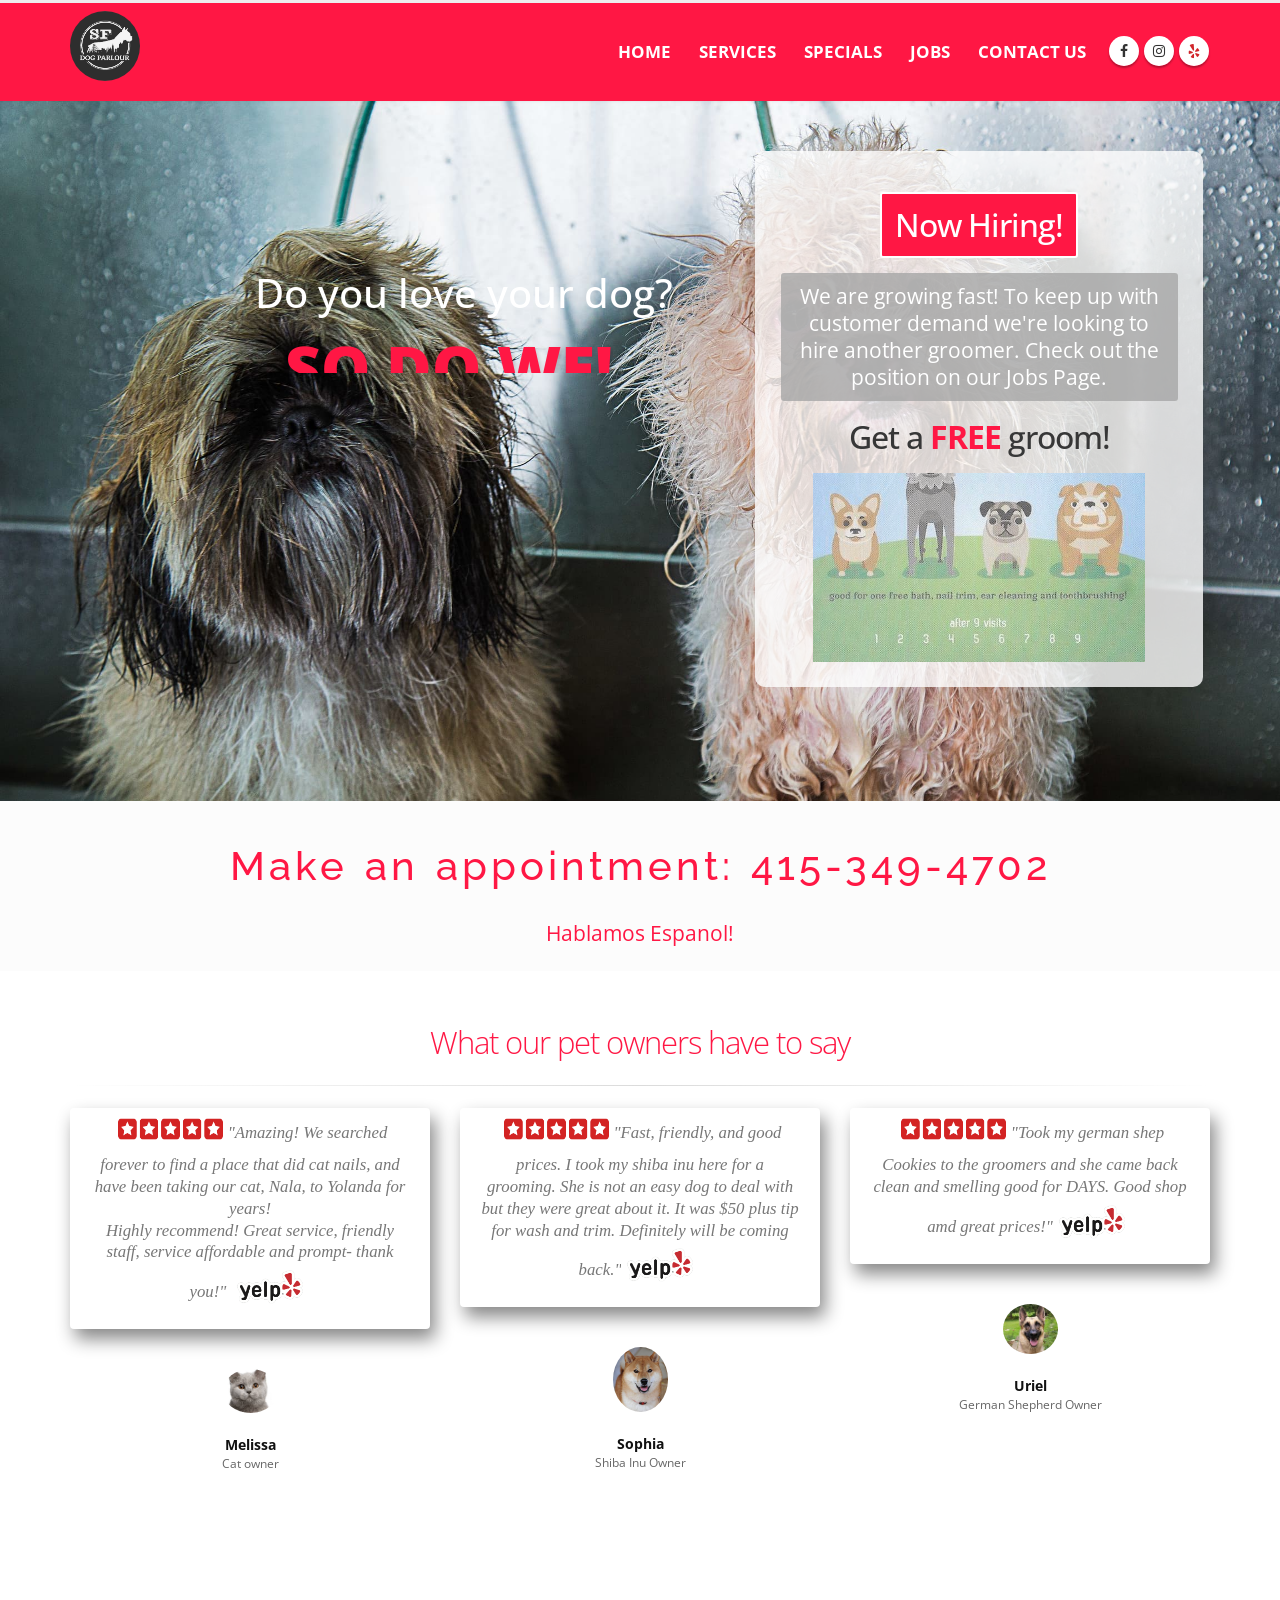
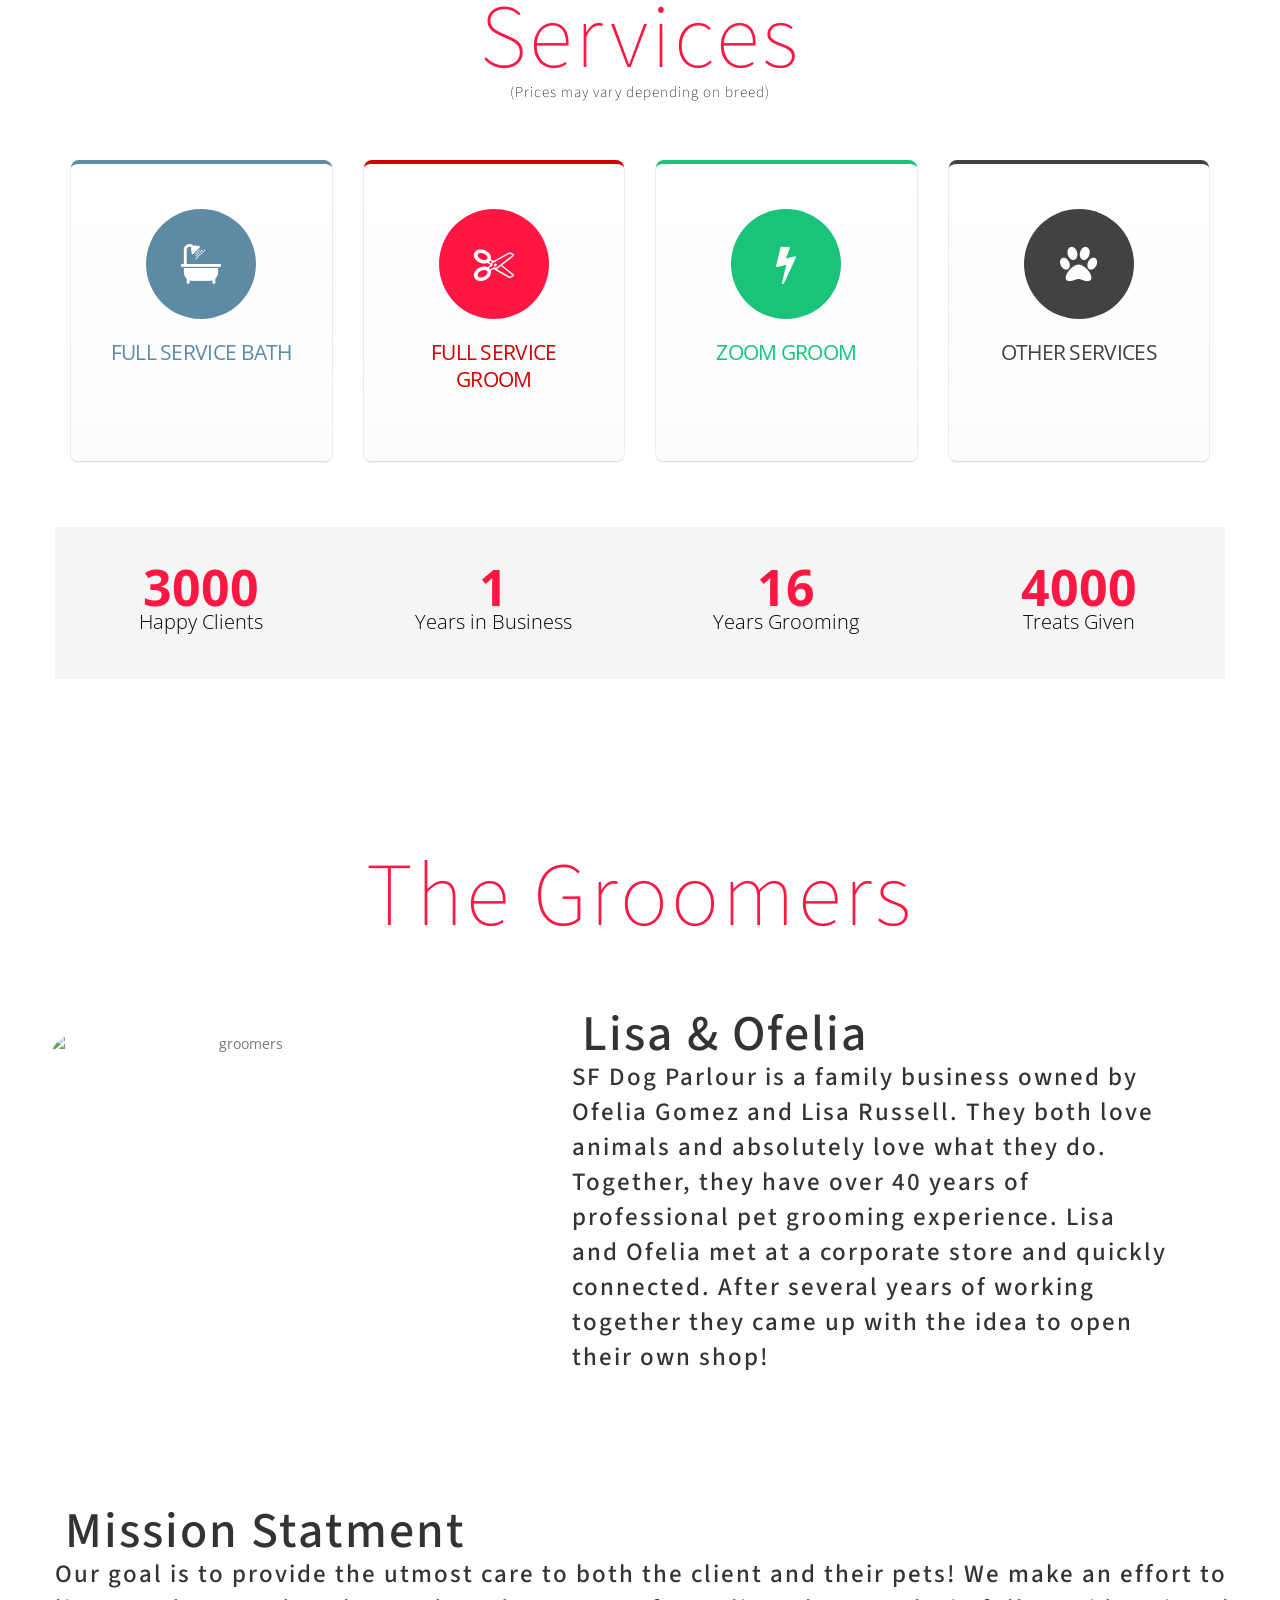
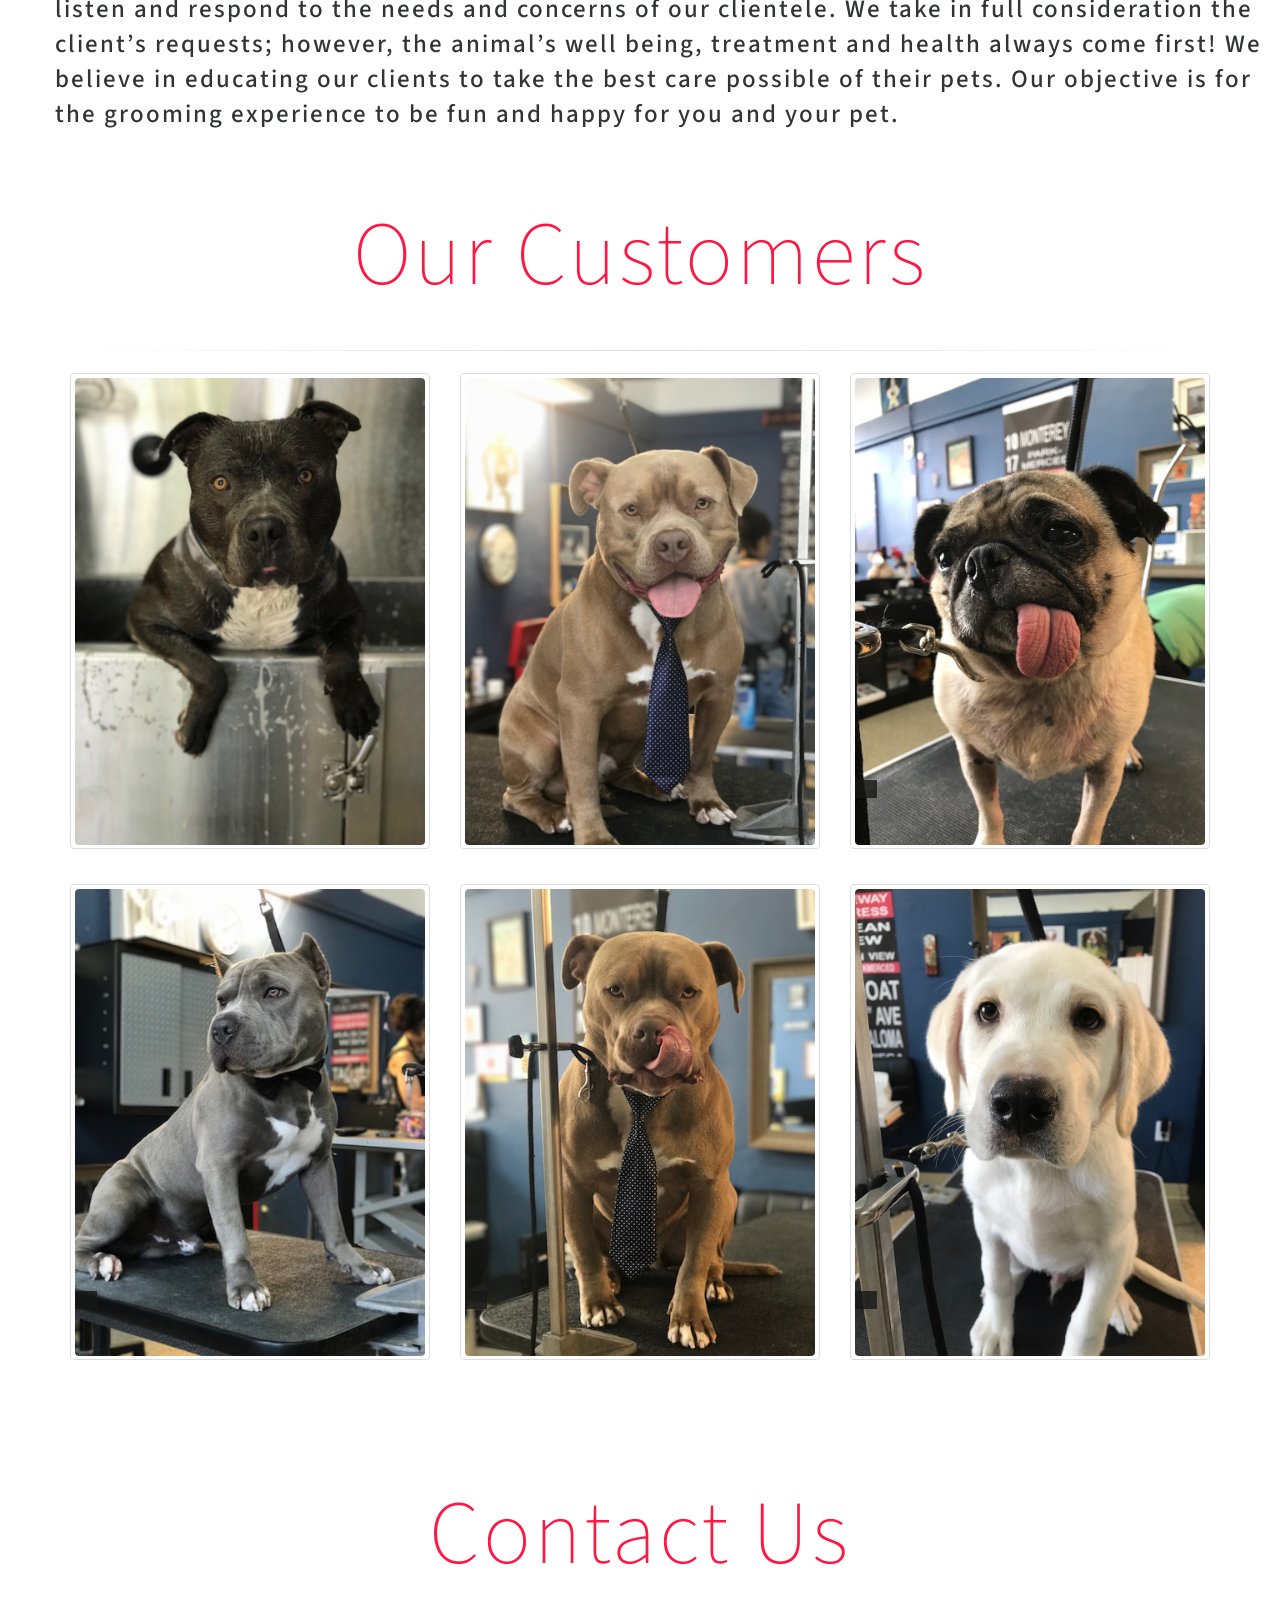
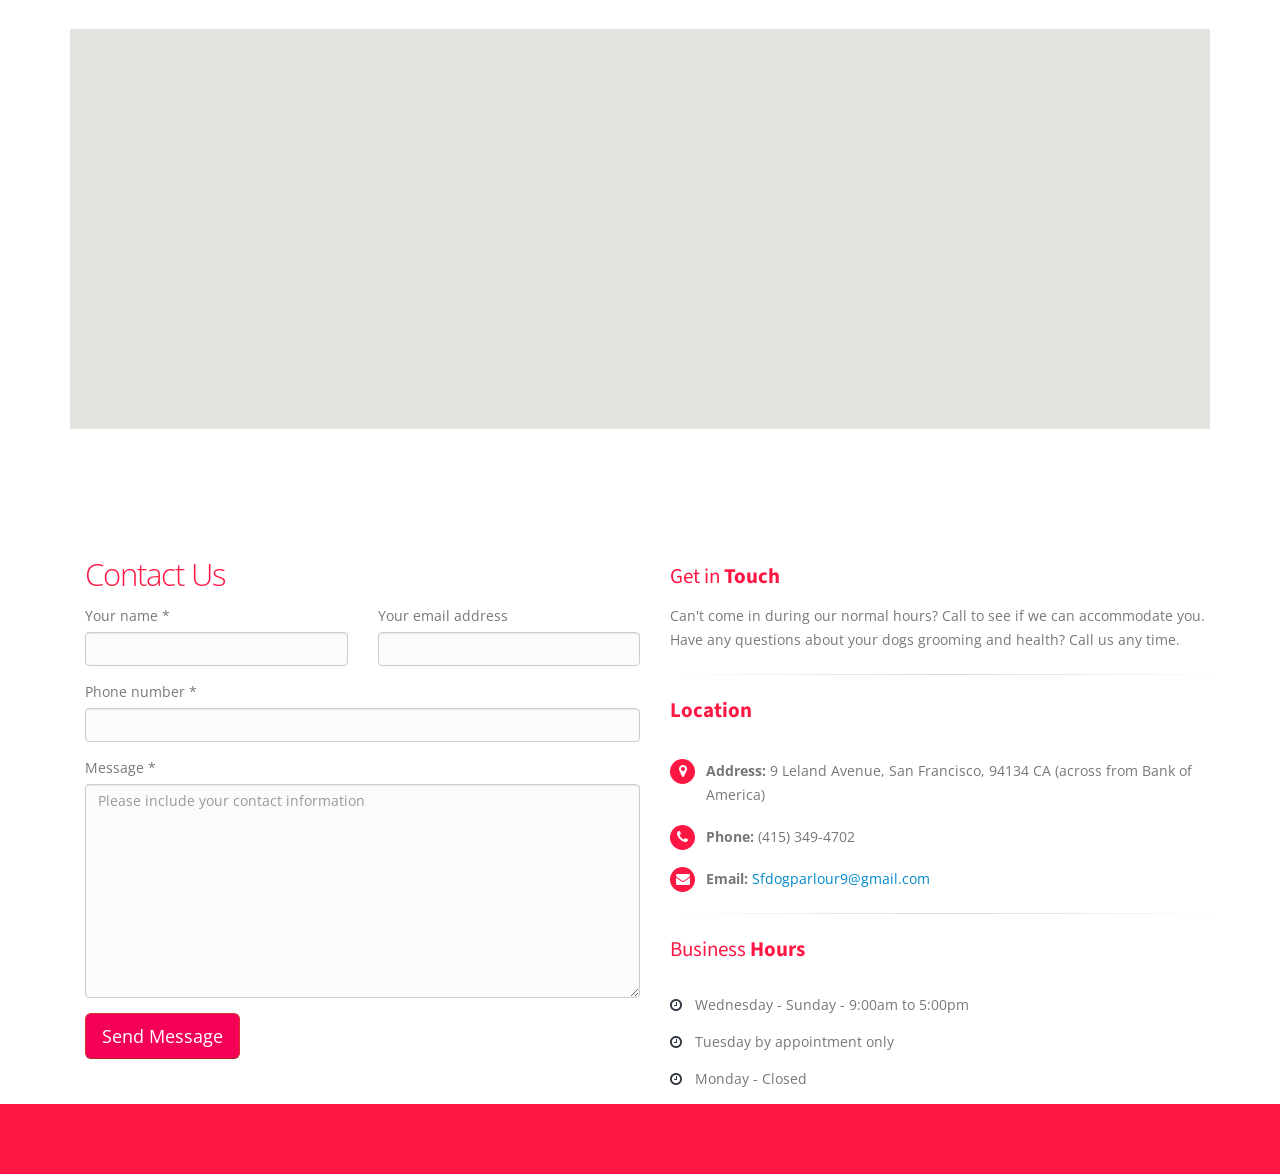
==== commit bcf1aa83: "Troubleshot googel maps. It's working. Jobs page is up and running well." ====
--- a/index.html
+++ b/index.html
@@ -248,14 +248,15 @@
 				<div id="float-contact">
 							<div class="col-md-12 form1">
 								<div>
+									<h2 class="new-job"><a href="jobs">Now Hiring!</a> </h2>
+									<h4 class="new-job-sub">We are growing fast! To keep up with customer demand we're looking to hire another groomer. Check out the position on our Jobs Page.  </h4>
+
+								</div>
+								<div>
 									<h2>Get a <span>FREE</span> groom!</h2>
 									<img src="img/card1.jpg" height="189" width="332">
 								</div>
 
-								<div>
-									<h2>And <span>Gift Card</span> </h2>
-									<img src="img/card-3.jpg" height="189" width="332">
-								</div>
 							</div>
 						<!-- End of contact form -->
 			</div>
--- a/css/custom.css
+++ b/css/custom.css
@@ -629,9 +629,10 @@
 	padding: 8px;
 	color: #fff;
 	border: 2px solid black;
-	margin: 10px 5px;
+	margin: 15px 5px!important;
 	transition: all .3s ease;
 	border-radius: 3px;
+	display: inline-block;
 }
 
 .contact-button:hover {
@@ -639,6 +640,45 @@
 	color: black;
 	border-color: #ff1744;
 }
+
+.new-job {
+	font-size: 30;
+	font-weight: 600;
+	color: #fff!important;
+	margin-bottom: 10px;
+	background-color: #ff1744;
+	display: inline-block;
+	padding: 10px 13px;
+	border: 2px solid #fff;
+	border-radius: 3px;
+	transition: all .3s ease;
+	cursor: pointer;
+}
+
+.new-job a {
+	color: #fff;
+	text-decoration: none;
+	cursor: pointer;
+}
+
+.new-job:hover {
+	border: 2px solid #ff1744;
+	background-color: #fff;
+}
+
+.new-job:hover a {
+	color: #1e1e1e;
+	cursor: pointer;
+}
+
+.new-job-sub {
+	font-size: 15px;
+	color: #fff;
+	background-color: rgba(167,167,167, .8);
+	padding: 10px;
+	border-radius: 3px;
+}
+
 
 
 
